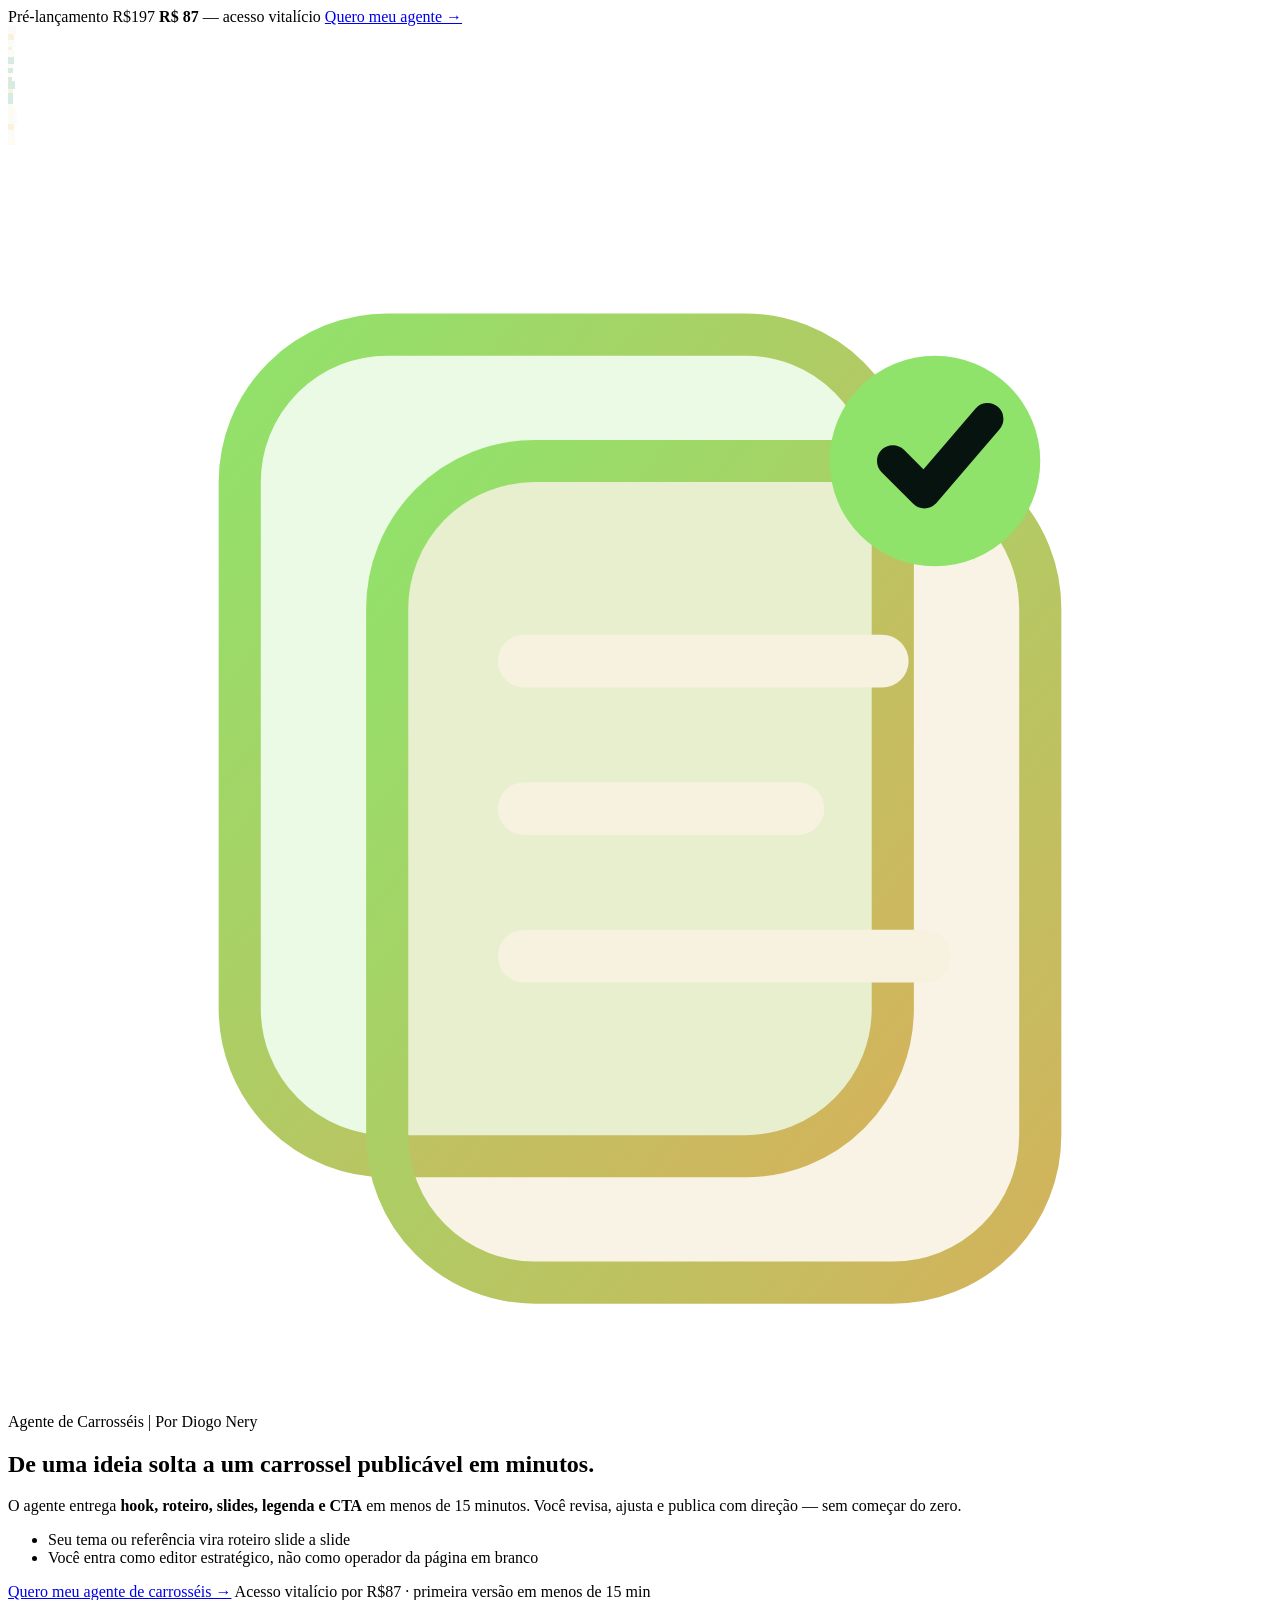
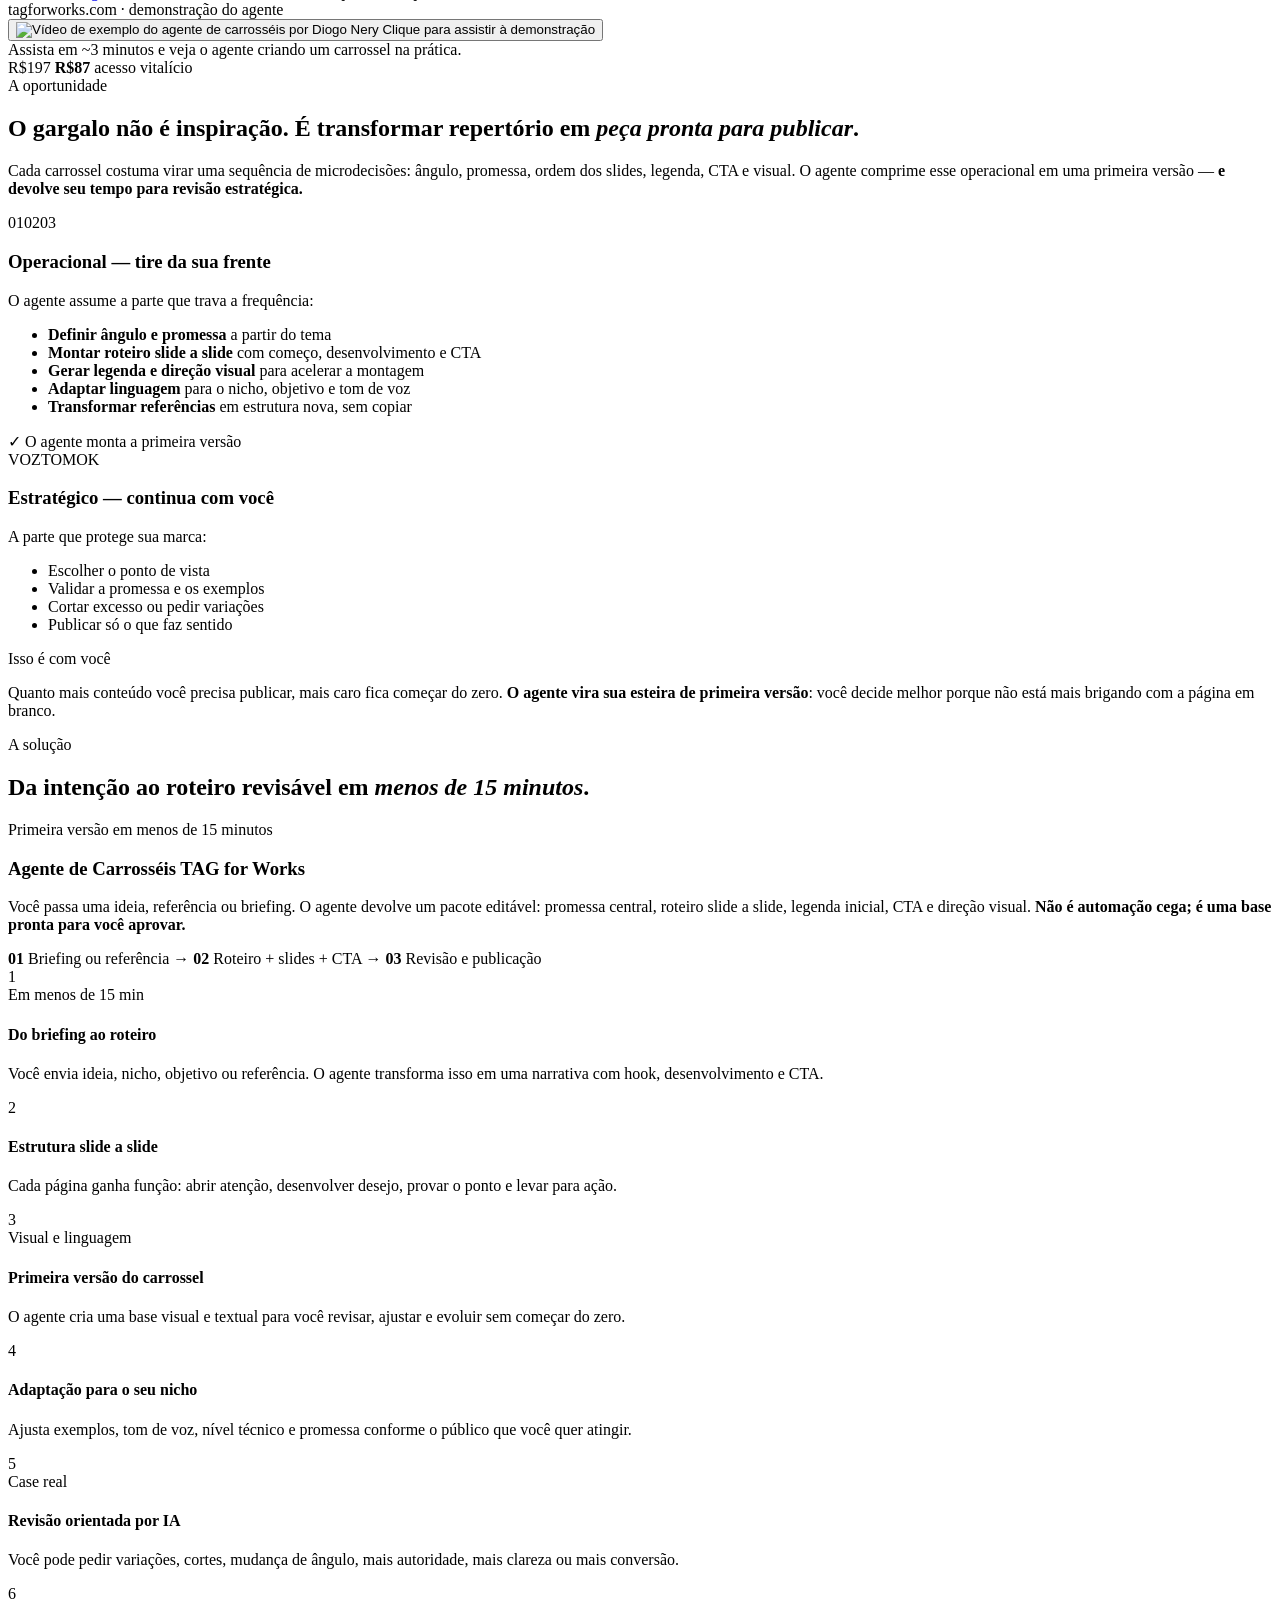
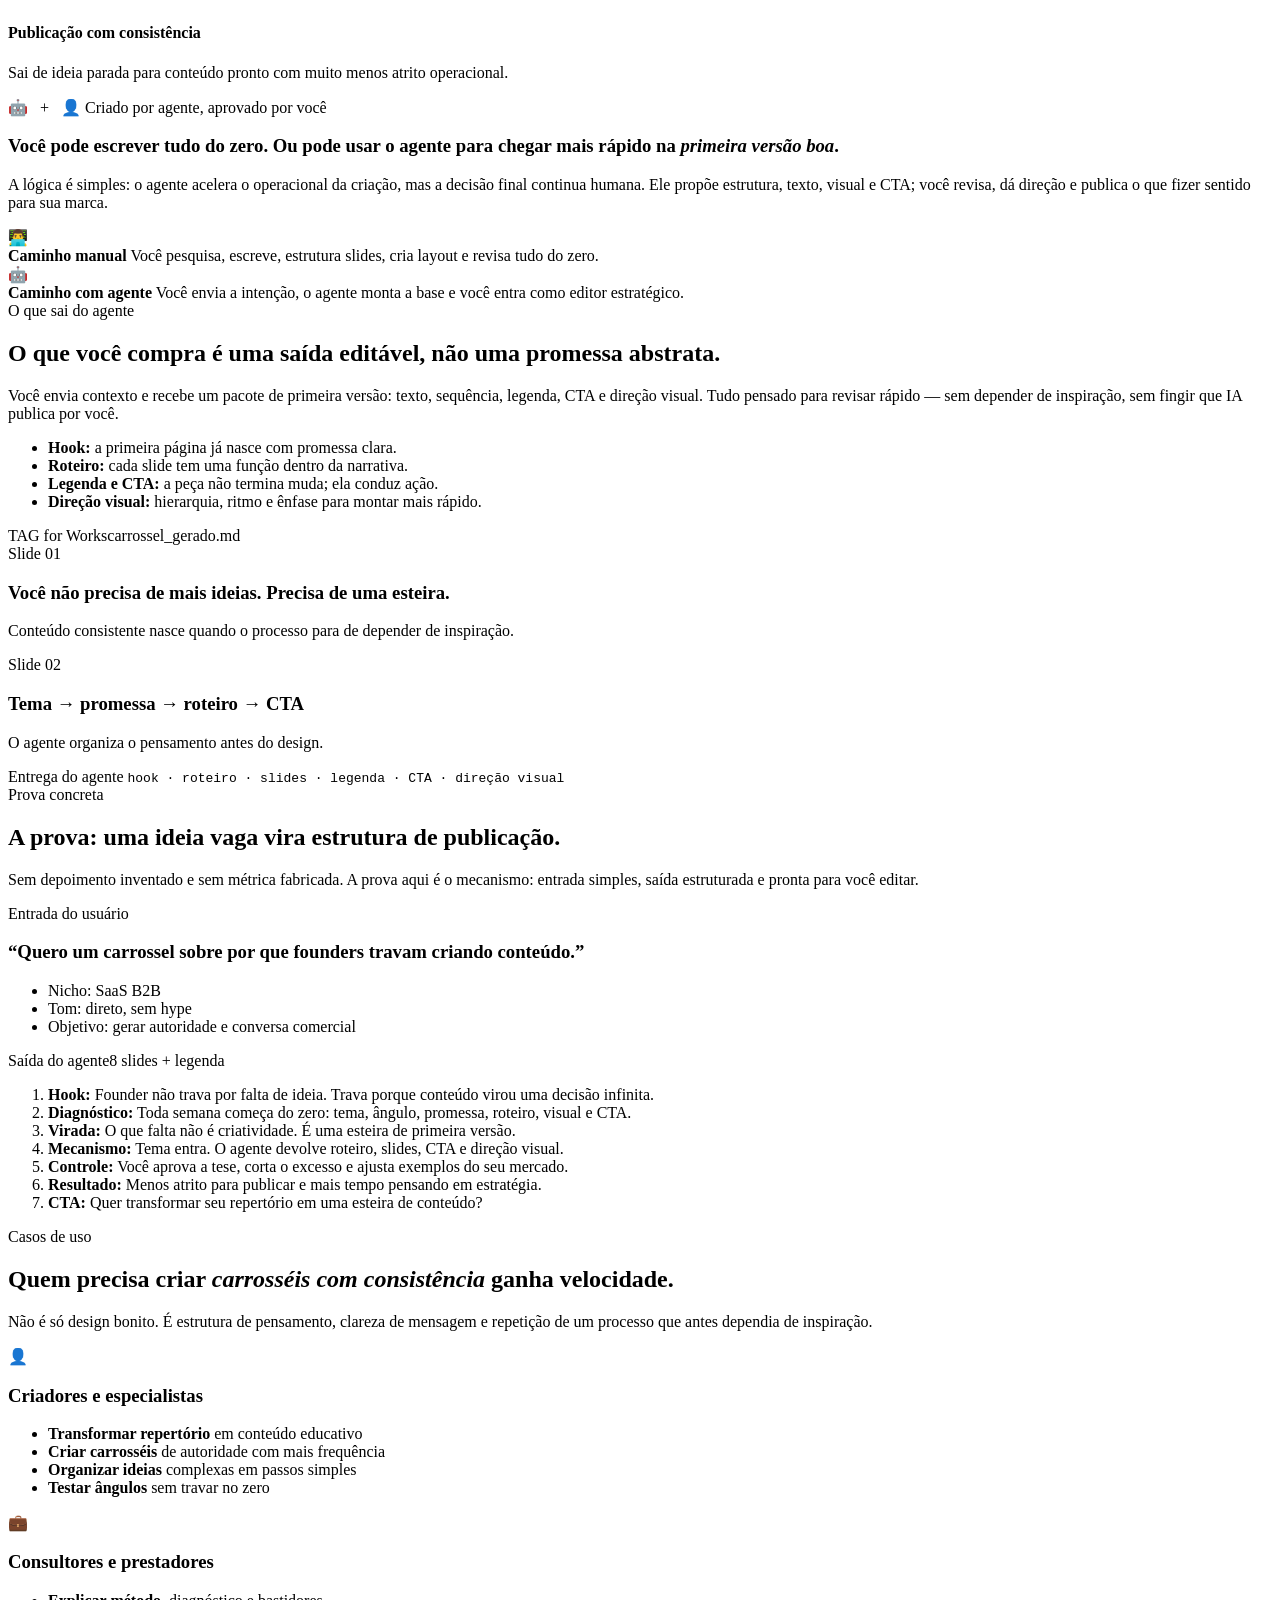
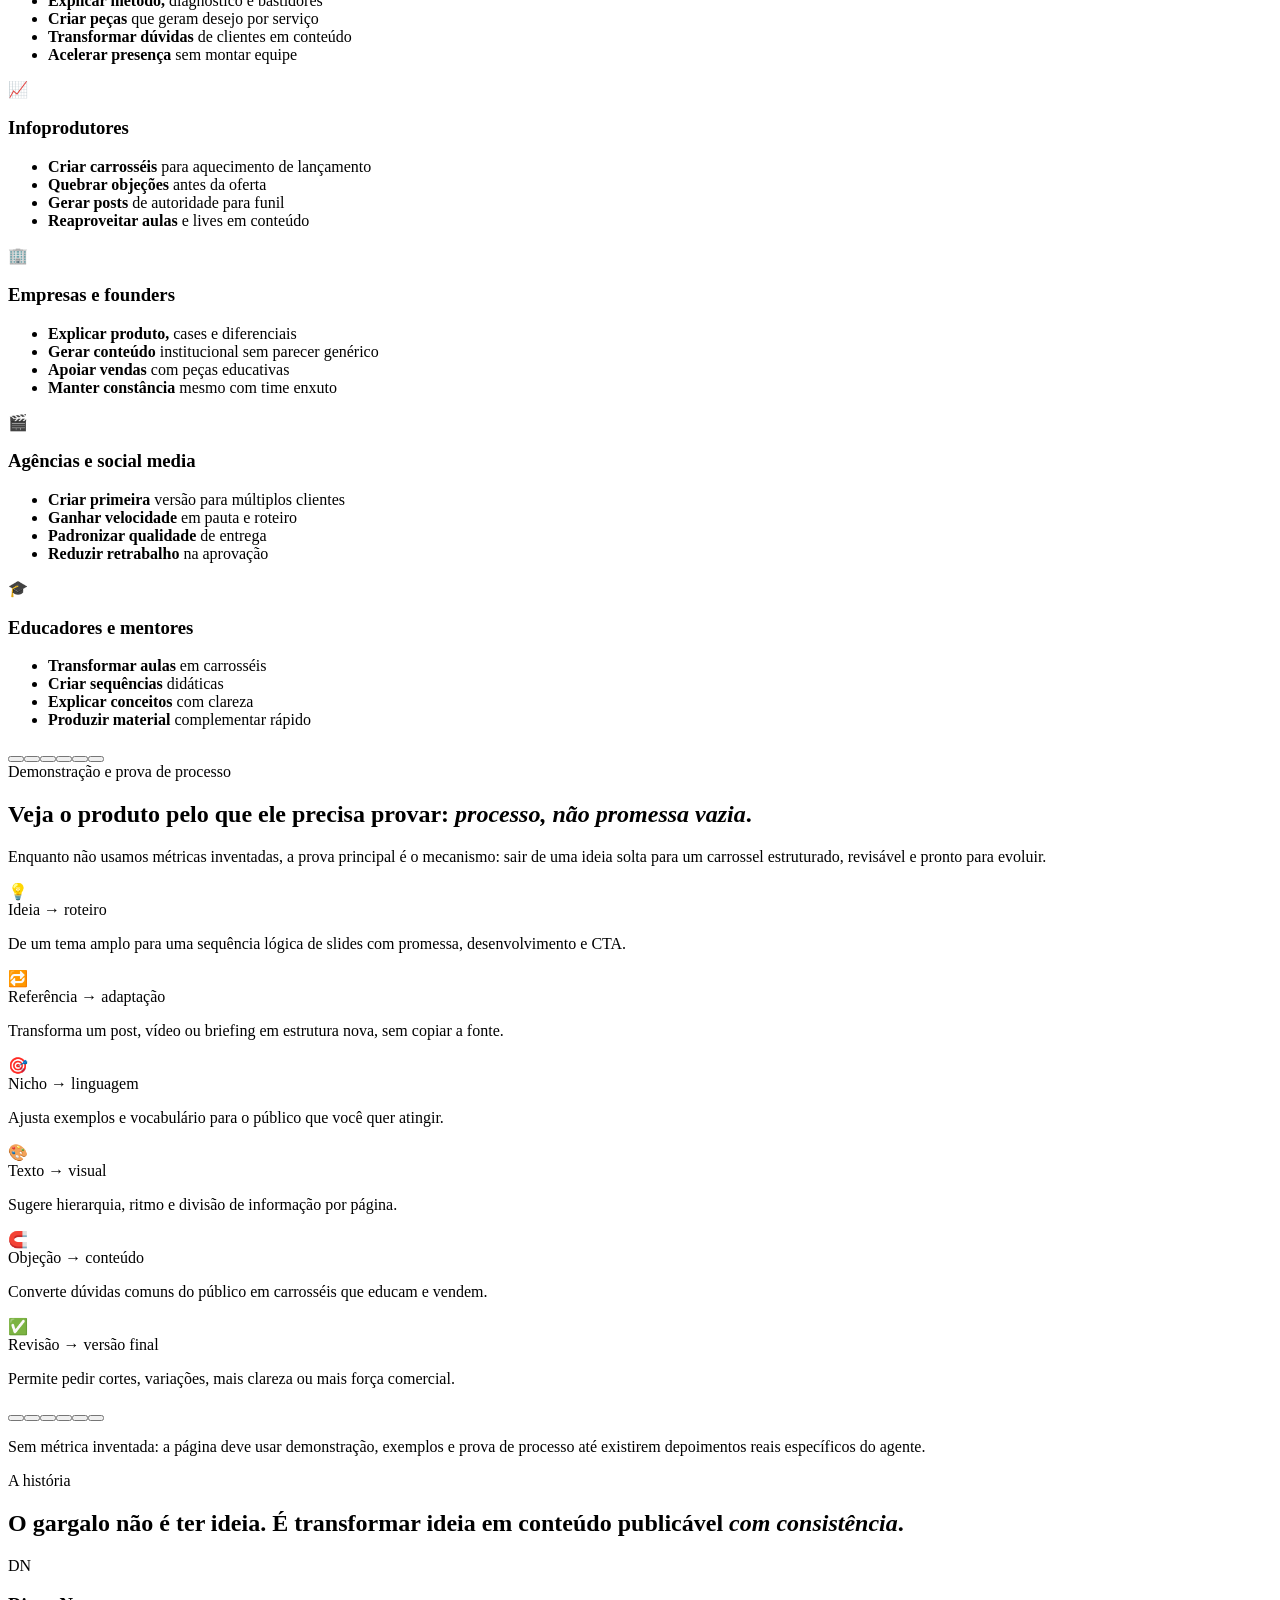
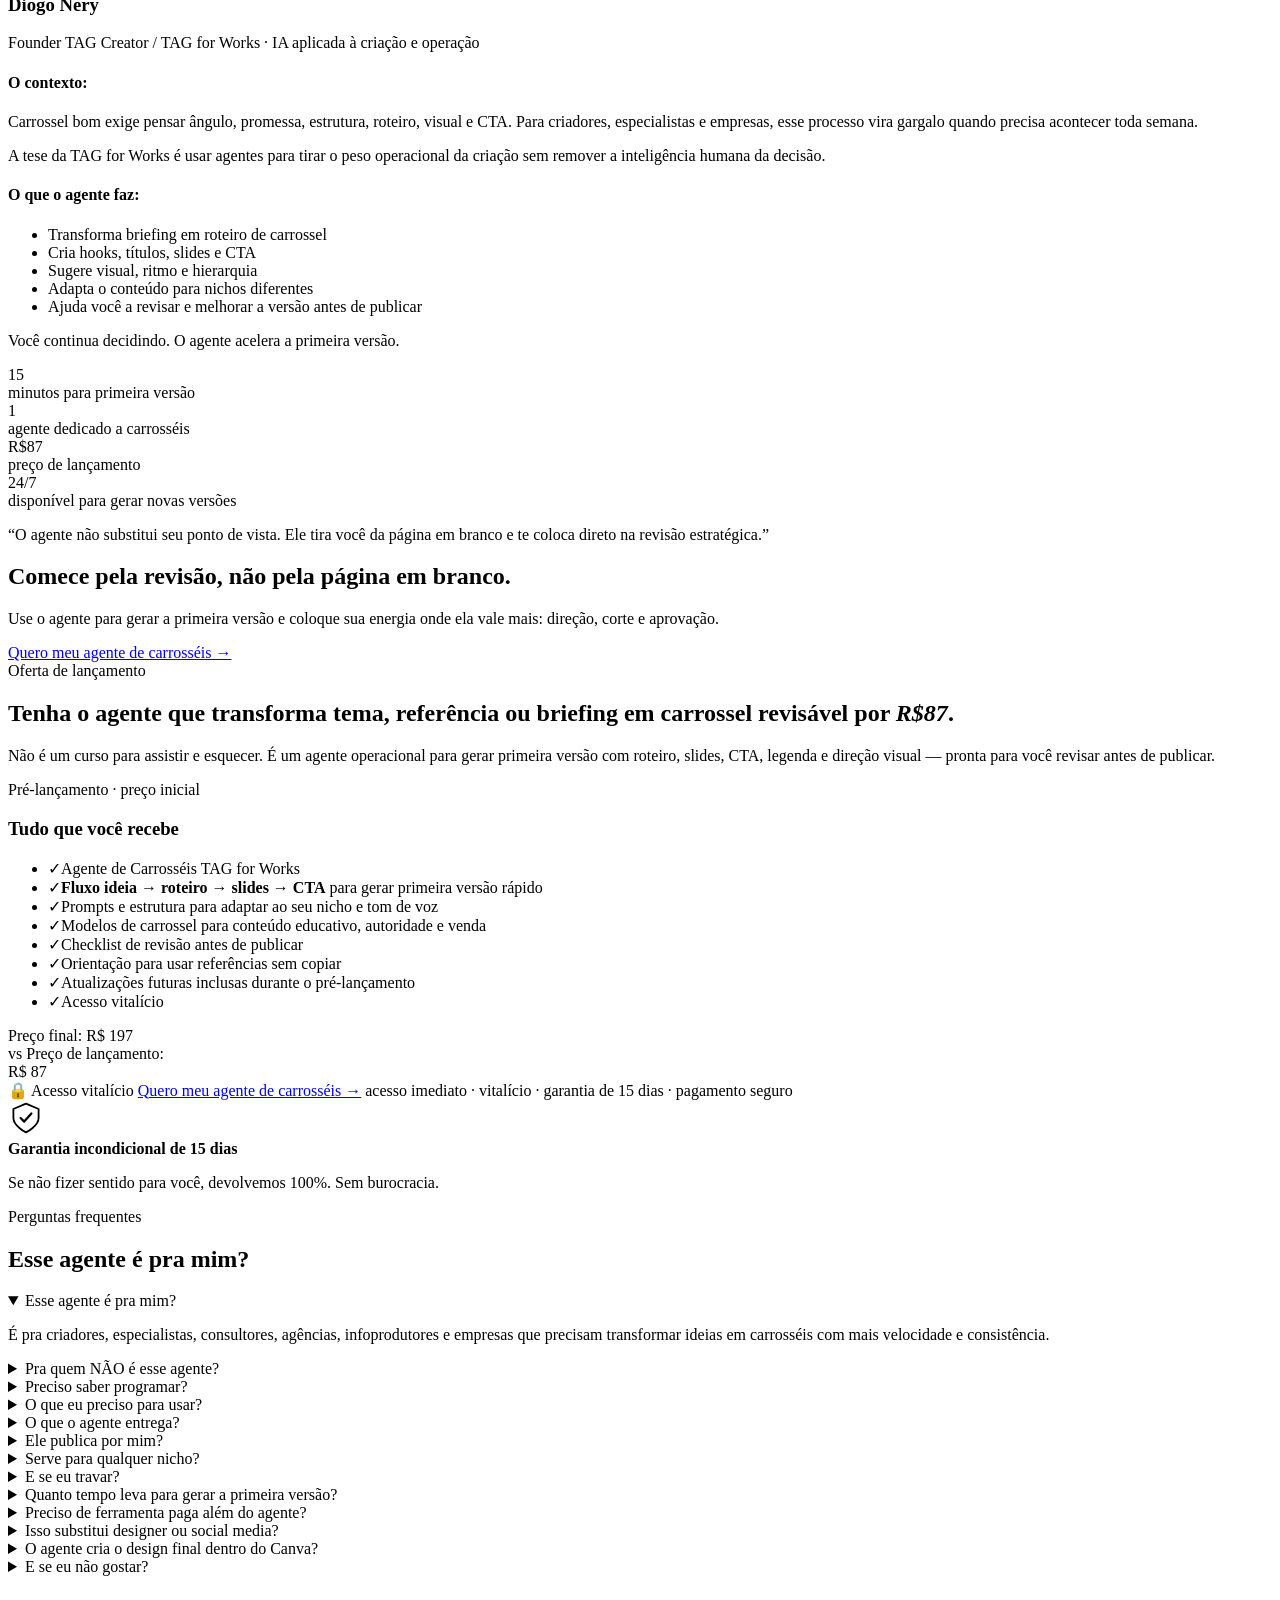
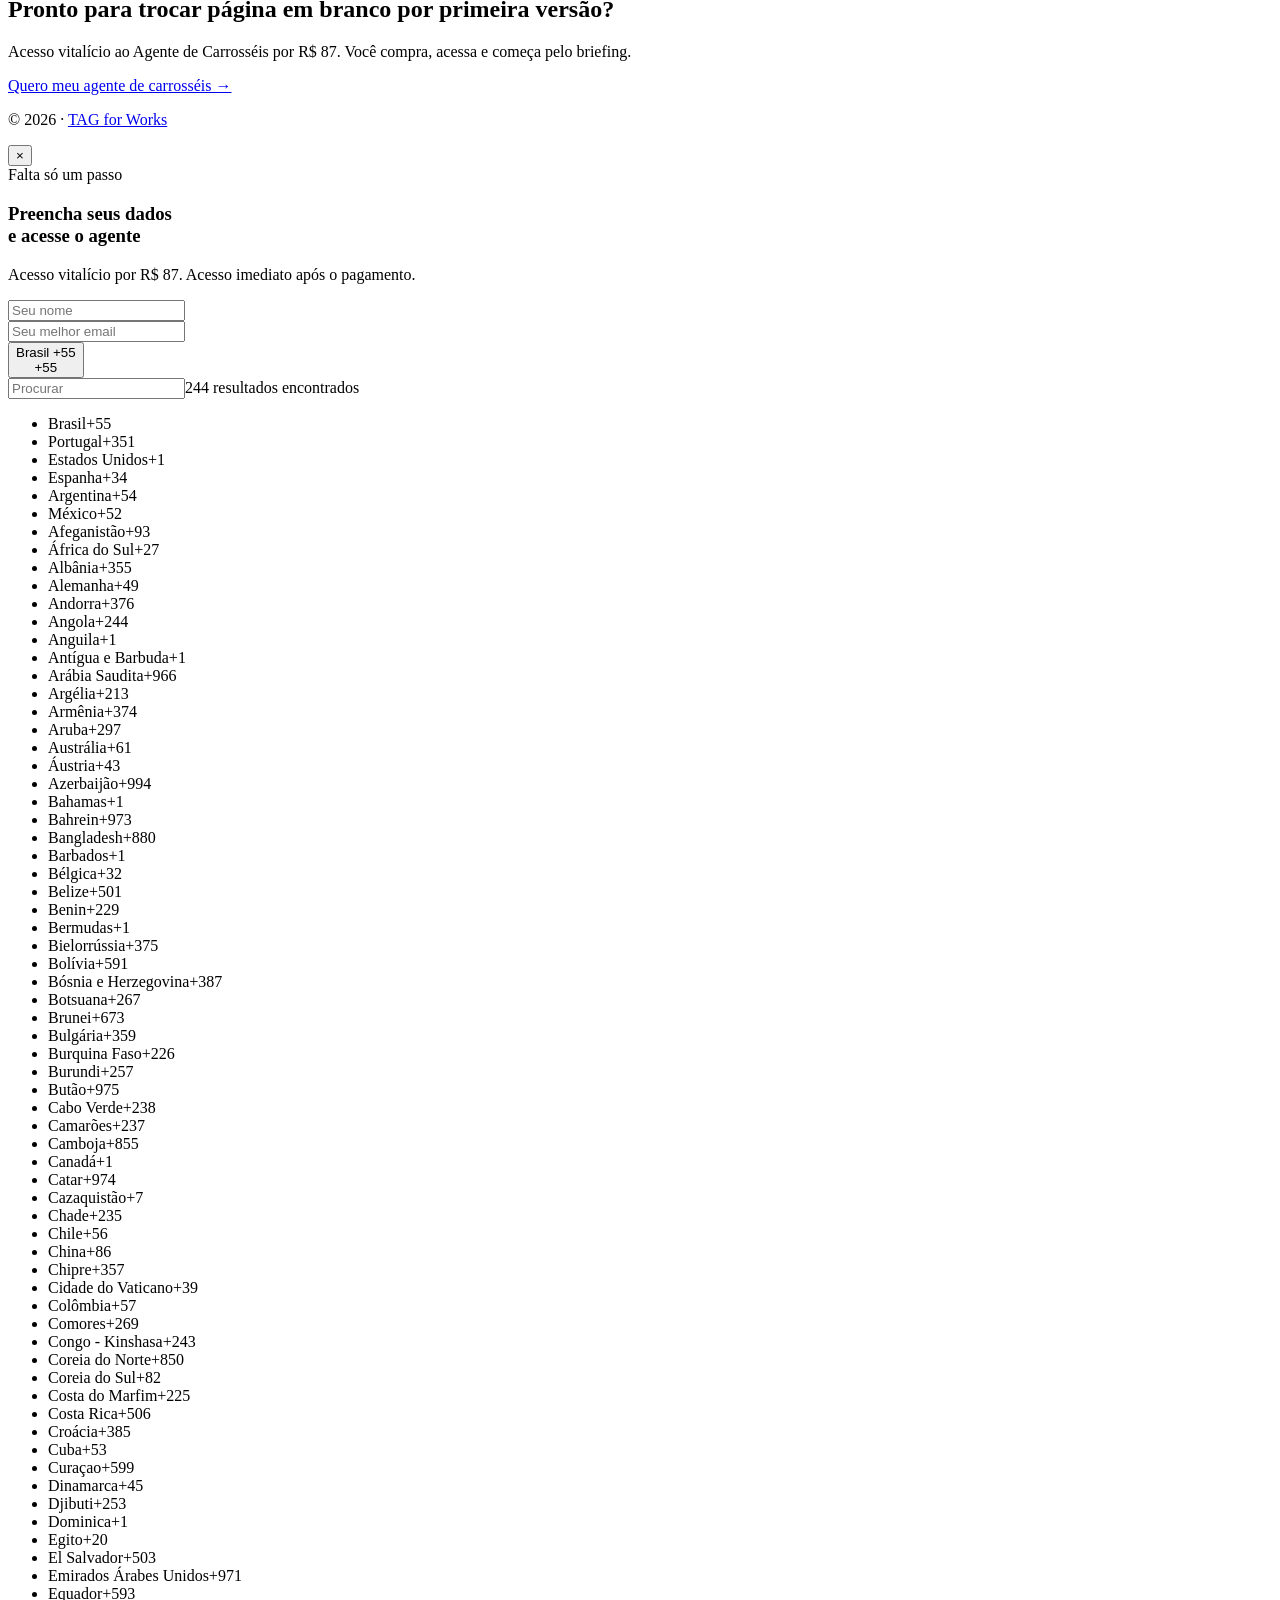
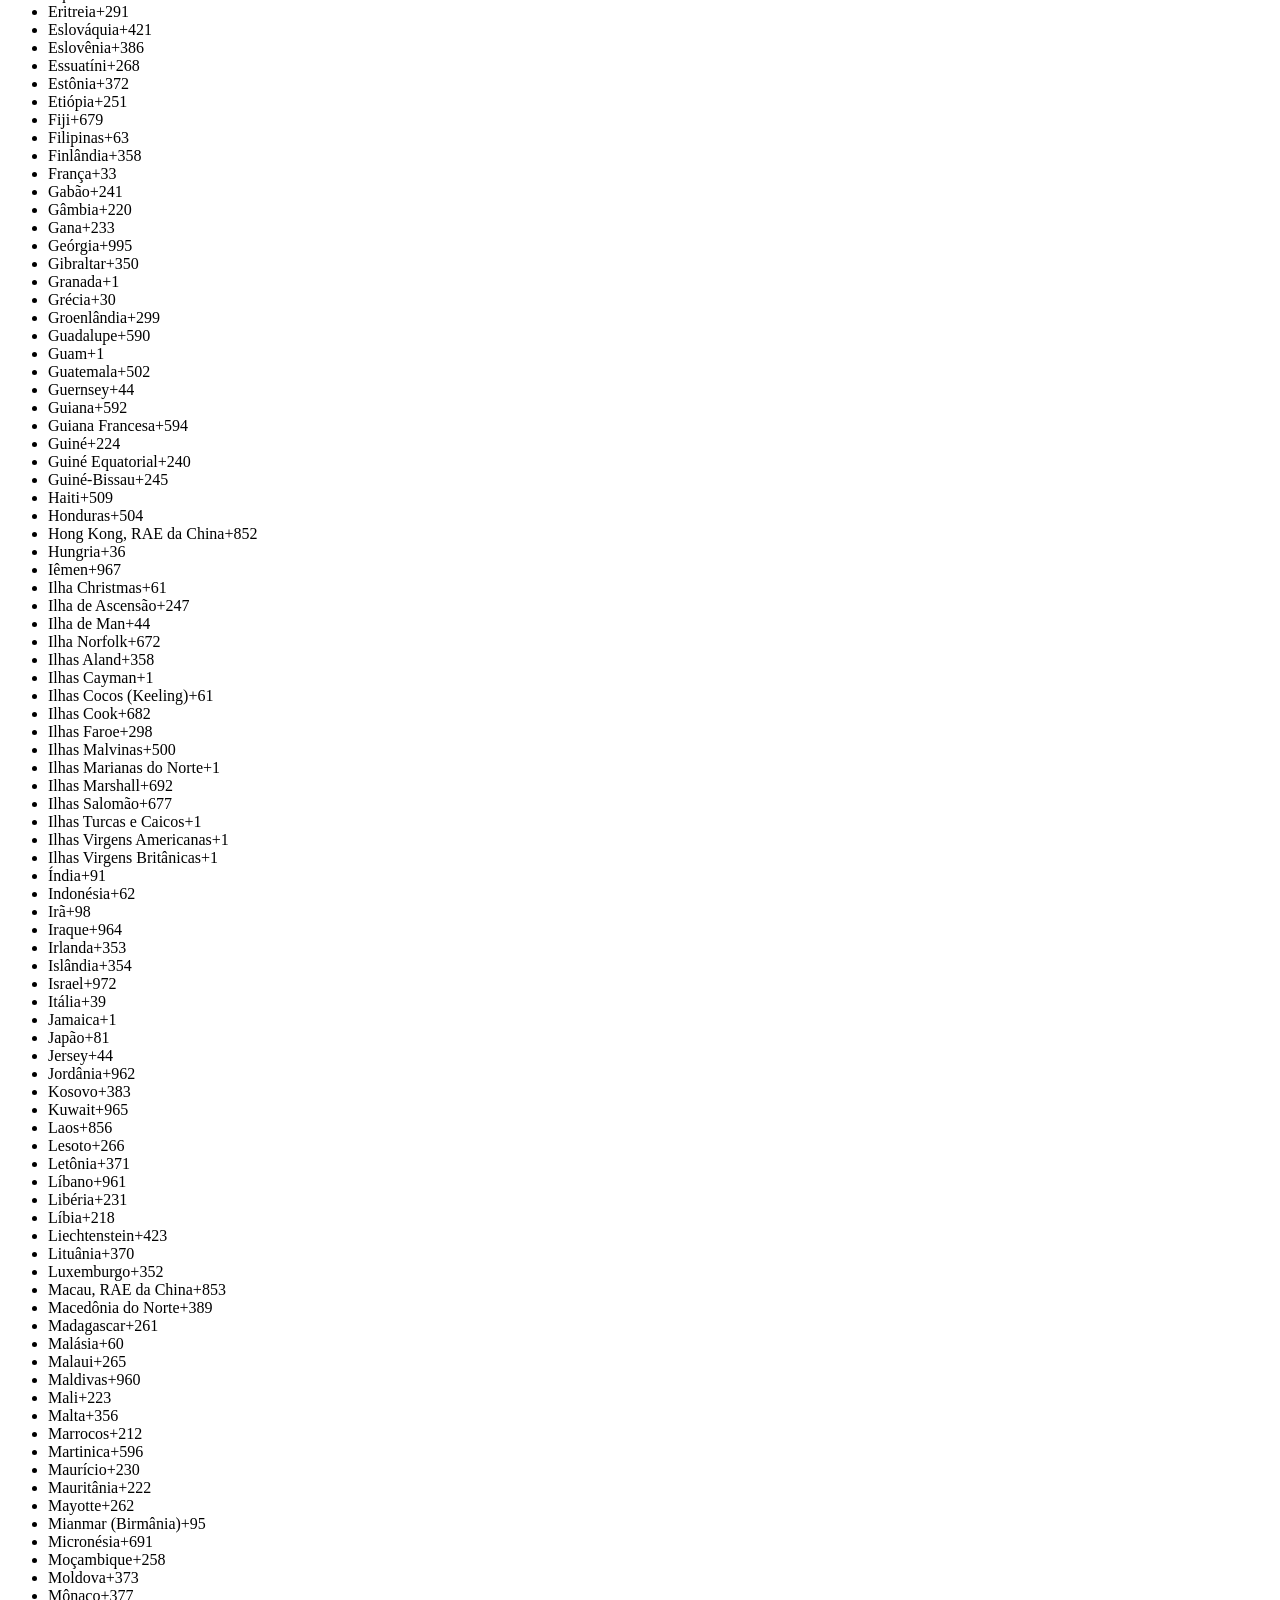
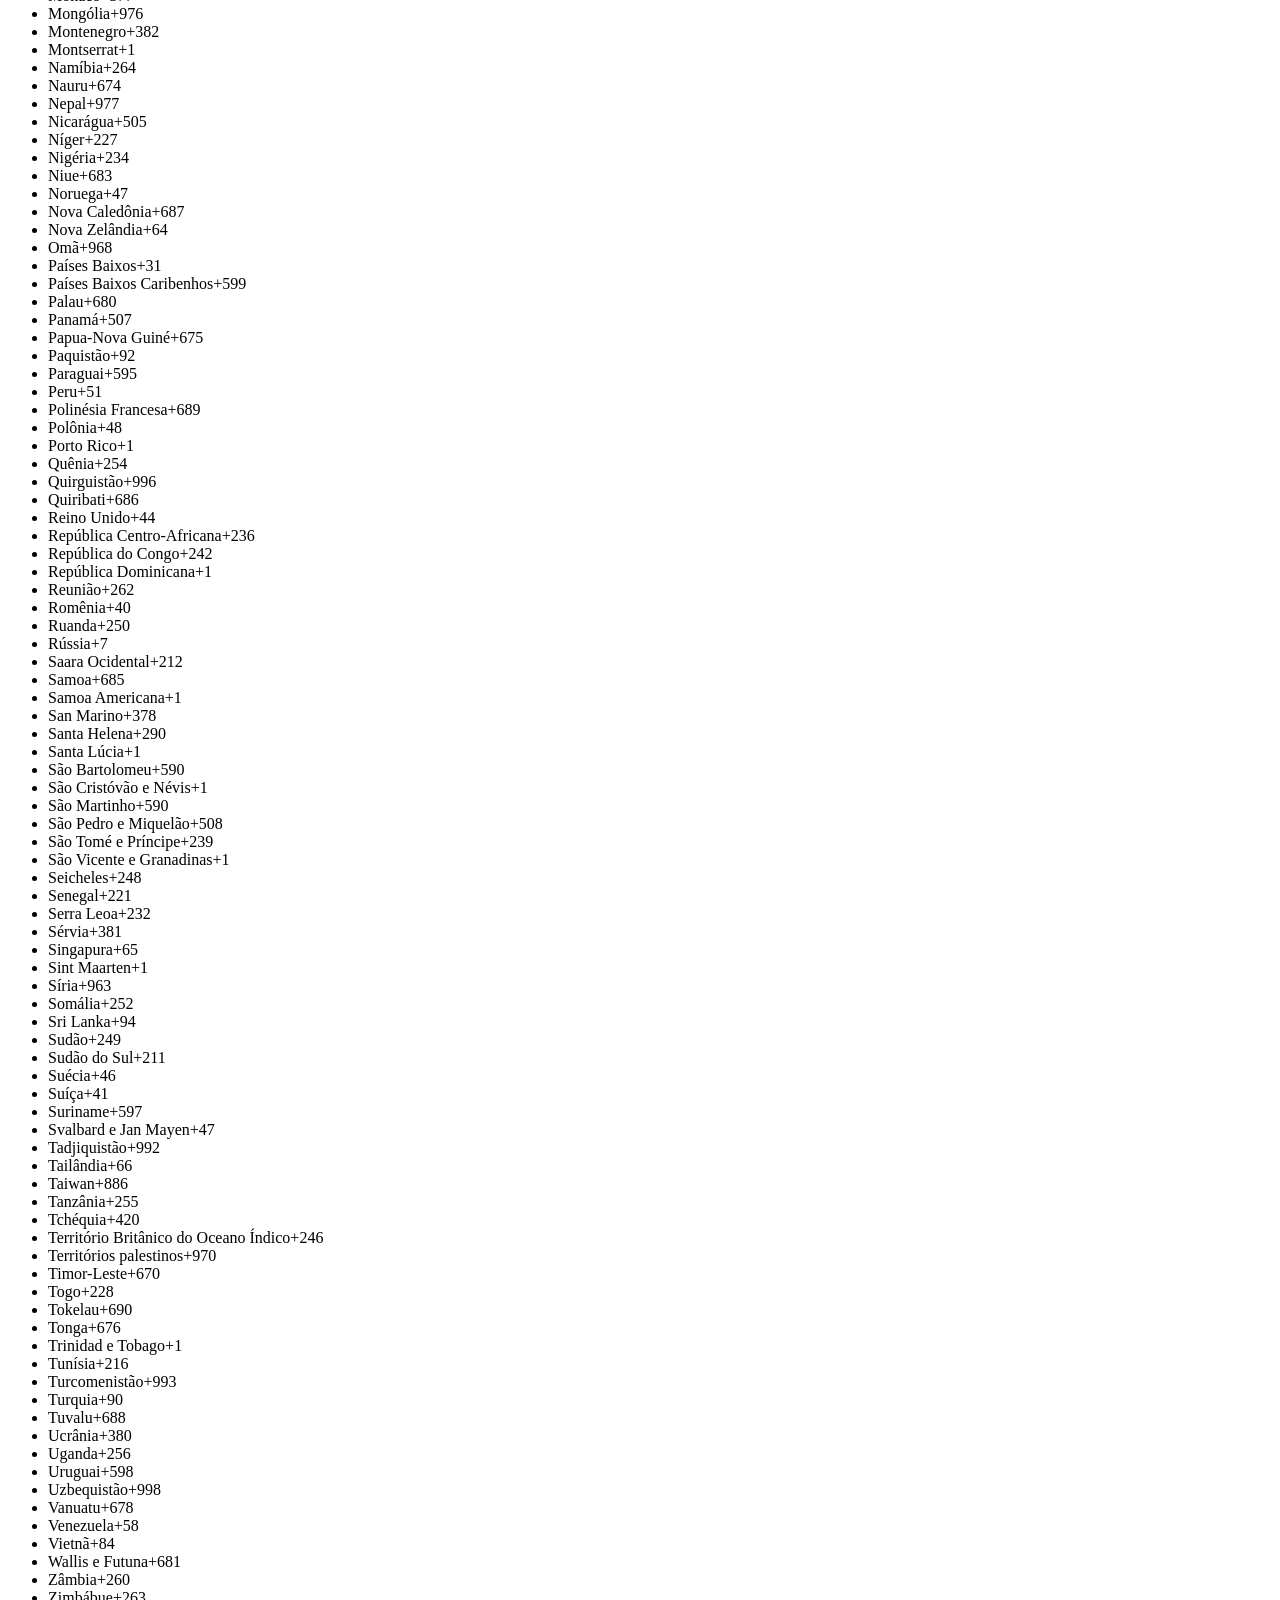
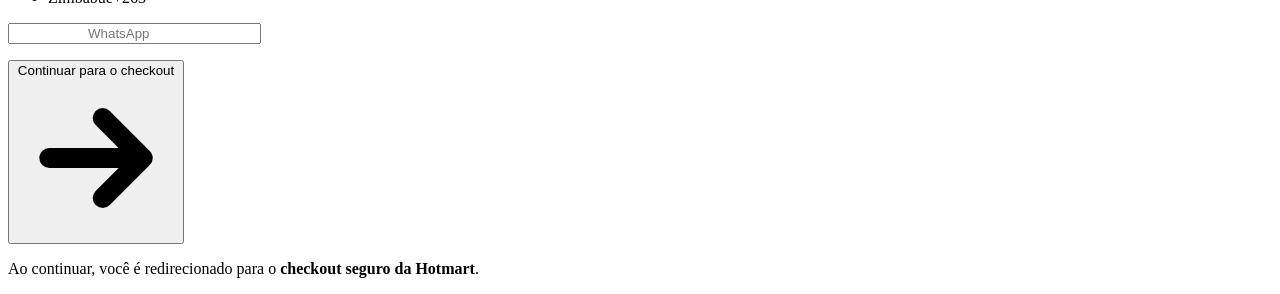
==== index.html @ 3e34b4a1 "Deploy static LP preview with GitHub Pages basePath" ====
<!DOCTYPE html><html lang="pt-BR"><head><meta charSet="utf-8"/><meta name="viewport" content="width=device-width, initial-scale=1"/><link rel="stylesheet" href="/tag-carrossel-lp-preview/_next/static/chunks/16a6qs_i3j41m.css" data-precedence="next"/><link rel="preload" as="script" fetchPriority="low" href="/tag-carrossel-lp-preview/_next/static/chunks/3l04zcqx63h3y.js"/><script src="/tag-carrossel-lp-preview/_next/static/chunks/2tk4an4vgfy25.js" async=""></script><script src="/tag-carrossel-lp-preview/_next/static/chunks/3e4keds9ktjdu.js" async=""></script><script src="/tag-carrossel-lp-preview/_next/static/chunks/turbopack-1-9jh1tufa79w.js" async=""></script><script src="/tag-carrossel-lp-preview/_next/static/chunks/3fntmmi971322.js" async="" crossorigin=""></script><script src="/tag-carrossel-lp-preview/_next/static/chunks/3jshzypjif6dt.js" async="" crossorigin=""></script><title>Agente de Carrosséis — TAG for Works</title><meta name="description" content="Landing page de pré-lançamento do Agente de Carrosséis da TAG for Works."/><link rel="icon" href="/icon.svg"/><script src="/tag-carrossel-lp-preview/_next/static/chunks/0cz1d0mv5g_q7.js" noModule=""></script></head><body><div hidden=""><!--$--><!--/$--></div><main>
<!-- TOP BAR (progress bar + sticky offer bar — ambos fixos no topo, SIBLINGS no DOM) -->
<!-- A barra de progresso fica fora da sticky-bar pra evitar clipping no iOS Safari
     (a sticky-bar usa transform: translateZ(0) que cria GPU layer + containing block). -->
<div class="scroll-progress" id="scrollProgress" style="position:fixed !important; top:0 !important; left:0 !important; z-index:200 !important; height:3px; width:0%; background:linear-gradient(90deg, #123A28, #F0BE4A, #FFE2A0); transition:width 0.1s linear; pointer-events:none; -webkit-transform:translateZ(0); transform:translateZ(0); will-change:transform; -webkit-backface-visibility:hidden; backface-visibility:hidden;"></div>
<div class="sticky-bar" id="stickyBar">
<div class="sticky-bar-inner">
<span class="sticky-pill">Pré-lançamento</span>
<span class="sticky-copy"><span class="sticky-price-old">R$197</span> <strong>R$ 87</strong> — acesso vitalício</span>
<a class="sticky-cta" data-cta="cta-01" href="javascript:void(0)">Quero meu agente →</a>
</div>
</div>
<!-- ========== 1. HERO (split: texto esquerda, VSL direita) ========== -->
<section class="hero" id="hero">
<div class="hero-particles" id="heroParticles"><div class="particle" style="width: 7.923px; height: 7.923px; left: 10.5076%; background: rgba(217, 232, 221, 0.14); animation-duration: 39.5673s; animation-delay: -0.997899s;"></div><div class="particle" style="width: 6.025px; height: 6.025px; left: 22.2344%; background: rgba(240, 190, 74, 0.20); animation-duration: 24.993s; animation-delay: -6.0067s;"></div><div class="particle" style="width: 6.76297px; height: 6.76297px; left: 13.4263%; background: rgba(217, 232, 221, 0.14); animation-duration: 28.0503s; animation-delay: -13.4771s;"></div><div class="particle" style="width: 3.71297px; height: 3.71297px; left: 34.2575%; background: rgba(240, 190, 74, 0.20); animation-duration: 22.7304s; animation-delay: -7.78151s;"></div><div class="particle" style="width: 6.99217px; height: 6.99217px; left: 56.7112%; background: rgba(217, 232, 221, 0.14); animation-duration: 24.324s; animation-delay: -10.1934s;"></div><div class="particle" style="width: 6.48495px; height: 6.48495px; left: 13.5672%; background: rgba(42, 143, 94, 0.18); animation-duration: 27.8655s; animation-delay: -4.00129s;"></div><div class="particle" style="width: 4.61672px; height: 4.61672px; left: 4.08256%; background: rgba(255, 226, 160, 0.16); animation-duration: 27.7329s; animation-delay: -7.31198s;"></div><div class="particle" style="width: 5.03047px; height: 5.03047px; left: 32.3521%; background: rgba(42, 143, 94, 0.18); animation-duration: 23.785s; animation-delay: -13.0596s;"></div><div class="particle" style="width: 3.39539px; height: 3.39539px; left: 96.0007%; background: rgba(255, 226, 160, 0.16); animation-duration: 22.4339s; animation-delay: -13.6285s;"></div><div class="particle" style="width: 4.48667px; height: 4.48667px; left: 76.3472%; background: rgba(42, 143, 94, 0.18); animation-duration: 24.1395s; animation-delay: -6.16468s;"></div><div class="particle" style="width: 7.29567px; height: 7.29567px; left: 0.774719%; background: rgba(42, 143, 94, 0.18); animation-duration: 21.5982s; animation-delay: -15.8423s;"></div><div class="particle" style="width: 4.78671px; height: 4.78671px; left: 5.23306%; background: rgba(240, 190, 74, 0.20); animation-duration: 30.8402s; animation-delay: -7.7464s;"></div><div class="particle" style="width: 5.49589px; height: 5.49589px; left: 16.7071%; background: rgba(42, 143, 94, 0.18); animation-duration: 34.957s; animation-delay: -16.9497s;"></div><div class="particle" style="width: 4.76055px; height: 4.76055px; left: 16.4524%; background: rgba(42, 143, 94, 0.18); animation-duration: 33.9937s; animation-delay: -16.3983s;"></div><div class="particle" style="width: 4.54557px; height: 4.54557px; left: 11.6136%; background: rgba(217, 232, 221, 0.14); animation-duration: 22.3111s; animation-delay: -9.46689s;"></div><div class="particle" style="width: 7.06509px; height: 7.06509px; left: 38.3479%; background: rgba(255, 226, 160, 0.16); animation-duration: 26.2907s; animation-delay: -8.41563s;"></div><div class="particle" style="width: 8.80669px; height: 8.80669px; left: 7.21594%; background: rgba(217, 232, 221, 0.14); animation-duration: 38.3852s; animation-delay: -5.36539s;"></div><div class="particle" style="width: 6.42003px; height: 6.42003px; left: 13.2237%; background: rgba(240, 190, 74, 0.20); animation-duration: 38.9586s; animation-delay: -3.9659s;"></div><div class="particle" style="width: 7.48214px; height: 7.48214px; left: 15.1928%; background: rgba(217, 232, 221, 0.14); animation-duration: 31.9169s; animation-delay: -8.38431s;"></div><div class="particle" style="width: 6.75442px; height: 6.75442px; left: 64.8234%; background: rgba(255, 226, 160, 0.16); animation-duration: 21.1839s; animation-delay: -1.25191s;"></div></div>
<div class="hero-inner hero-inner--split">
<!-- Texto -->
<div class="hero-text">
<div class="hero-mascot-wrap">
<!-- Agente de Carrosséis Mascot -->
<svg aria-hidden="true" aria-label="Ícone TAG de carrosséis gerados por agente" class="hero-mascot" fill="none" viewbox="0 0 120 120" xmlns="http://www.w3.org/2000/svg">
<defs>
<lineargradient id="tag-card-gradient" x1="0%" x2="100%" y1="0%" y2="100%">
<stop offset="0%" stop-color="#8fe36b"></stop>
<stop offset="100%" stop-color="#d4b25c"></stop>
</lineargradient>
</defs>
<rect fill="rgba(143,227,107,0.18)" height="78" rx="14" stroke="url(#tag-card-gradient)" stroke-width="4" width="62" x="22" y="18"></rect>
<rect fill="rgba(212,178,92,0.16)" height="78" rx="14" stroke="url(#tag-card-gradient)" stroke-width="4" width="62" x="36" y="30"></rect>
<path d="M49 49h34M49 63h26M49 77h38" stroke="#f6f2df" stroke-linecap="round" stroke-width="5"></path>
<circle cx="88" cy="30" fill="#8fe36b" r="10"></circle>
<path d="M84 30l3 3 6-7" stroke="#06130f" stroke-linecap="round" stroke-linejoin="round" stroke-width="3"></path>
</svg>
<div class="hero-badge"><span class="dot"></span> Agente de Carrosséis | Por Diogo Nery</div>
</div>
<h1>De uma ideia solta a um carrossel publicável <span class="highlight">em minutos</span>.</h1>
<div class="hero-sub">
<p class="hero-lead">O agente entrega <strong>hook, roteiro, slides, legenda e CTA</strong> em menos de 15 minutos. Você revisa, ajusta e publica com direção — sem começar do zero.</p>
<ul class="hero-checks">
<li>Seu tema ou referência vira roteiro slide a slide</li>
<li>Você entra como editor estratégico, não como operador da página em branco</li>
</ul>
</div>
<div class="hero-cta-group">
<a class="btn-primary" data-cta="cta-02" href="javascript:void(0)">Quero meu agente de carrosséis →</a>
<span class="btn-sub">Acesso vitalício por R$87 · primeira versão em menos de 15 min</span>
</div>
</div>
<!-- VSL (Mac-window frame) -->
<div class="hero-vsl">
<div class="vsl-frame">
<div aria-hidden="true" class="vsl-frame-chrome">
<span class="vsl-dot vsl-dot--r"></span>
<span class="vsl-dot vsl-dot--y"></span>
<span class="vsl-dot vsl-dot--g"></span>
<span class="vsl-chrome-label">tagforworks.com · demonstração do agente</span>
</div>
<div class="vsl-video tag-youtube-vsl" data-youtube-video="Q257QUKr8H4">
<div aria-label="Vídeo de demonstração do agente de carrosséis" class="tag-youtube-shell">
<button aria-label="Reproduzir vídeo de exemplo do agente" class="tag-youtube-play" data-youtube-play="Q257QUKr8H4" type="button">
<img alt="Vídeo de exemplo do agente de carrosséis por Diogo Nery" class="tag-youtube-thumb" loading="eager" src="https://i.ytimg.com/vi/Q257QUKr8H4/maxresdefault.jpg"/>
<span aria-hidden="true" class="tag-youtube-scrim"></span>
<span aria-hidden="true" class="tag-youtube-button">
<span class="tag-youtube-triangle"></span>
</span>
<span class="tag-youtube-caption">Clique para assistir à demonstração</span>
</button>
</div>
</div>
<div class="hero-vsl-note">Assista em ~3 minutos e veja o agente criando um carrossel na prática.</div>
<!-- Preço e CTA pós-VSL — um único link direto, sem botão primário extra -->
<div class="hero-vsl-price">
<span class="vsl-price-old">R$197</span>
<strong class="vsl-price-current">R$87</strong>
<span class="vsl-price-label">acesso vitalício</span>
</div>
</div>
</div>
</div></section>
<!-- ========== 2. OPORTUNIDADE ========== -->
<section style="background:var(--bg-base);">
<div class="section-inner">
<span class="section-tag reveal">A oportunidade</span>
<h2 class="section-title reveal reveal-delay-1">O gargalo não é inspiração. É transformar repertório em <em class="num-mark">peça pronta para publicar</em>.</h2>
<p class="section-subtitle reveal reveal-delay-2">Cada carrossel costuma virar uma sequência de microdecisões: ângulo, promessa, ordem dos slides, legenda, CTA e visual. O agente comprime esse operacional em uma primeira versão — <strong>e devolve seu tempo para revisão estratégica.</strong></p>
<div class="solution-grid" style="grid-template-columns:repeat(2, minmax(0, 1fr));">
<div class="solution-card reveal reveal-delay-1">
<div class="solution-emojis"><span>01</span><span>02</span><span>03</span></div>
<h3>Operacional — tire da sua frente</h3>
<p>O agente assume a parte que trava a frequência:</p>
<ul class="solution-list">
<li><strong>Definir ângulo e promessa</strong> a partir do tema</li>
<li><strong>Montar roteiro slide a slide</strong> com começo, desenvolvimento e CTA</li>
<li><strong>Gerar legenda e direção visual</strong> para acelerar a montagem</li>
<li><strong>Adaptar linguagem</strong> para o nicho, objetivo e tom de voz</li>
<li><strong>Transformar referências</strong> em estrutura nova, sem copiar</li>
</ul>
<span class="solution-pill solution-pill--ai">✓ O agente monta a primeira versão</span>
</div>
<div class="solution-card reveal reveal-delay-2">
<div class="solution-emojis"><span>VOZ</span><span>TOM</span><span>OK</span></div>
<h3>Estratégico — continua com você</h3>
<p>A parte que protege sua marca:</p>
<ul class="solution-list">
<li>Escolher o ponto de vista</li>
<li>Validar a promessa e os exemplos</li>
<li>Cortar excesso ou pedir variações</li>
<li>Publicar só o que faz sentido</li>
</ul>
<span class="solution-pill solution-pill--you">Isso é com você</span>
</div>
</div>
<p class="opportunity-closing reveal reveal-delay-5">Quanto mais conteúdo você precisa publicar, mais caro fica começar do zero. <strong>O agente vira sua esteira de primeira versão</strong>: você decide melhor porque não está mais brigando com a página em branco.</p>
</div>
</section>
<!-- ========== 4. A SOLUCAO — Agente de Carrosséis ========== -->
<section style="background:var(--paper);">
<div class="section-inner">
<span class="section-tag reveal">A solução</span>
<h2 class="section-title reveal reveal-delay-1">Da intenção ao roteiro revisável em <em class="num-mark">menos de 15 minutos</em>.</h2>
<!-- Starter Kit highlight -->
<div class="starter-kit-card reveal reveal-delay-2">
<div class="starter-kit-pill">Primeira versão em menos de 15 minutos</div>
<h3>Agente de Carrosséis TAG for Works</h3>
<p>Você passa uma ideia, referência ou briefing. O agente devolve um pacote editável: promessa central, roteiro slide a slide, legenda inicial, CTA e direção visual. <strong>Não é automação cega; é uma base pronta para você aprovar.</strong></p>
<div class="starter-kit-row workflow-belt">
<span class="starter-kit-step"><b>01</b> Briefing ou referência</span>
<span class="starter-kit-arrow">→</span>
<span class="starter-kit-step"><b>02</b> Roteiro + slides + CTA</span>
<span class="starter-kit-arrow">→</span>
<span class="starter-kit-step"><b>03</b> Revisão e publicação</span>
</div>
</div>
<div class="timeline" id="curriculum-timeline">
<div class="timeline-item">
<div class="timeline-dot">1</div>
<div class="timeline-content">
<span class="module-badge">Em menos de 15 min</span>
<h4>Do briefing ao roteiro</h4>
<p>Você envia ideia, nicho, objetivo ou referência. O agente transforma isso em uma narrativa com hook, desenvolvimento e CTA.</p>
</div>
</div>
<div class="timeline-item">
<div class="timeline-dot">2</div>
<div class="timeline-content">
<h4>Estrutura slide a slide</h4>
<p>Cada página ganha função: abrir atenção, desenvolver desejo, provar o ponto e levar para ação.</p>
</div>
</div>
<div class="timeline-item">
<div class="timeline-dot">3</div>
<div class="timeline-content">
<span class="module-badge">Visual e linguagem</span>
<h4>Primeira versão do carrossel</h4>
<p>O agente cria uma base visual e textual para você revisar, ajustar e evoluir sem começar do zero.</p>
</div>
</div>
<div class="timeline-item">
<div class="timeline-dot">4</div>
<div class="timeline-content">
<h4>Adaptação para o seu nicho</h4>
<p>Ajusta exemplos, tom de voz, nível técnico e promessa conforme o público que você quer atingir.</p>
</div>
</div>
<div class="timeline-item">
<div class="timeline-dot">5</div>
<div class="timeline-content">
<span class="module-badge">Case real</span>
<h4>Revisão orientada por IA</h4>
<p>Você pode pedir variações, cortes, mudança de ângulo, mais autoridade, mais clareza ou mais conversão.</p>
</div>
</div>
<div class="timeline-item">
<div class="timeline-dot">6</div>
<div class="timeline-content">
<h4>Publicação com consistência</h4>
<p>Sai de ideia parada para conteúdo pronto com muito menos atrito operacional.</p>
</div>
</div>
</div>
<!-- Curso pra humanos E agentes (destaque final da seção) -->
<aside class="dual-consumption-card reveal">
<div class="dual-consumption-pill">🤖⠀+⠀👤 Criado por agente, aprovado por você</div>
<h3>Você pode escrever tudo do zero. Ou pode usar o agente para chegar mais rápido na <em>primeira versão boa</em>.</h3>
<p>A lógica é simples: o agente acelera o operacional da criação, mas a decisão final continua humana. Ele propõe estrutura, texto, visual e CTA; você revisa, dá direção e publica o que fizer sentido para sua marca.</p>
<div class="dual-consumption-row">
<div class="dual-consumption-path">
<div class="dual-consumption-icon">👨‍💻</div>
<div>
<strong>Caminho manual</strong>
<span>Você pesquisa, escreve, estrutura slides, cria layout e revisa tudo do zero.</span>
</div>
</div>
<div class="dual-consumption-path dual-consumption-path--featured">
<div class="dual-consumption-icon">🤖</div>
<div>
<strong>Caminho com agente</strong>
<span>Você envia a intenção, o agente monta a base e você entra como editor estratégico.</span>
</div>
</div>
</div>
</aside>
</div>
</section>
<!-- ========== 4B. ARTEFATO DO PRODUTO ========== -->
<section class="artifact-section" style="background:var(--paper);">
<div class="section-inner artifact-inner">
<div class="artifact-copy">
<span class="section-tag reveal">O que sai do agente</span>
<h2 class="section-title reveal reveal-delay-1">O que você compra é uma saída editável, não uma promessa abstrata.</h2>
<p class="section-subtitle reveal reveal-delay-2">Você envia contexto e recebe um pacote de primeira versão: texto, sequência, legenda, CTA e direção visual. Tudo pensado para revisar rápido — sem depender de inspiração, sem fingir que IA publica por você.</p>
<ul class="artifact-list reveal reveal-delay-3">
<li><strong>Hook:</strong> a primeira página já nasce com promessa clara.</li>
<li><strong>Roteiro:</strong> cada slide tem uma função dentro da narrativa.</li>
<li><strong>Legenda e CTA:</strong> a peça não termina muda; ela conduz ação.</li>
<li><strong>Direção visual:</strong> hierarquia, ritmo e ênfase para montar mais rápido.</li>
</ul>
</div>
<div class="artifact-preview reveal reveal-delay-2" aria-label="Exemplo visual de saída do agente de carrosséis">
<div class="artifact-preview-top"><span>TAG for Works</span><span>carrossel_gerado.md</span></div>
<div class="artifact-card-stack">
<article class="artifact-slide artifact-slide--front">
<span class="artifact-slide-kicker">Slide 01</span>
<h3>Você não precisa de mais ideias. Precisa de uma esteira.</h3>
<p>Conteúdo consistente nasce quando o processo para de depender de inspiração.</p>
</article>
<article class="artifact-slide artifact-slide--back">
<span class="artifact-slide-kicker">Slide 02</span>
<h3>Tema → promessa → roteiro → CTA</h3>
<p>O agente organiza o pensamento antes do design.</p>
</article>
</div>
<div class="artifact-output">
<span>Entrega do agente</span>
<code>hook · roteiro · slides · legenda · CTA · direção visual</code>
</div>
</div>
</div>
</section>
<!-- ========== 4C. ANTES E DEPOIS REALISTA ========== -->
<section class="before-after-section" style="background:var(--bg-base);">
<div class="section-inner">
<span class="section-tag reveal">Prova concreta</span>
<h2 class="section-title reveal reveal-delay-1">A prova: uma ideia vaga vira estrutura de publicação.</h2>
<p class="section-subtitle reveal reveal-delay-2">Sem depoimento inventado e sem métrica fabricada. A prova aqui é o mecanismo: entrada simples, saída estruturada e pronta para você editar.</p>
<div class="before-after-grid reveal reveal-delay-3">
<div class="brief-card">
<span class="brief-label">Entrada do usuário</span>
<h3>“Quero um carrossel sobre por que founders travam criando conteúdo.”</h3>
<ul>
<li>Nicho: SaaS B2B</li>
<li>Tom: direto, sem hype</li>
<li>Objetivo: gerar autoridade e conversa comercial</li>
</ul>
</div>
<div class="generated-card">
<div class="generated-top"><span>Saída do agente</span><span>8 slides + legenda</span></div>
<ol class="generated-slides">
<li><strong>Hook:</strong> Founder não trava por falta de ideia. Trava porque conteúdo virou uma decisão infinita.</li>
<li><strong>Diagnóstico:</strong> Toda semana começa do zero: tema, ângulo, promessa, roteiro, visual e CTA.</li>
<li><strong>Virada:</strong> O que falta não é criatividade. É uma esteira de primeira versão.</li>
<li><strong>Mecanismo:</strong> Tema entra. O agente devolve roteiro, slides, CTA e direção visual.</li>
<li><strong>Controle:</strong> Você aprova a tese, corta o excesso e ajusta exemplos do seu mercado.</li>
<li><strong>Resultado:</strong> Menos atrito para publicar e mais tempo pensando em estratégia.</li>
<li><strong>CTA:</strong> Quer transformar seu repertório em uma esteira de conteúdo?</li>
</ol>
</div>
</div>
</div>
</section>
<!-- ========== 5. USE CASES ========== -->
<section style="background:var(--bg-base);">
<div class="section-inner">
<span class="section-tag reveal">Casos de uso</span>
<h2 class="section-title reveal reveal-delay-1">Quem precisa criar <em class="num-mark">carrosséis com consistência</em> ganha velocidade.</h2>
<p class="section-subtitle reveal reveal-delay-2">Não é só design bonito. É estrutura de pensamento, clareza de mensagem e repetição de um processo que antes dependia de inspiração.</p>
<div class="material-grid" id="materialGrid">
<div class="material-card reveal reveal-delay-1" data-idx="0">
<div class="material-emoji">👤</div>
<h3>Criadores e especialistas</h3>
<ul class="usecase-list">
<li><strong>Transformar repertório</strong> em conteúdo educativo</li>
<li><strong>Criar carrosséis</strong> de autoridade com mais frequência</li>
<li><strong>Organizar ideias</strong> complexas em passos simples</li>
<li><strong>Testar ângulos</strong> sem travar no zero</li>
</ul>
</div>
<div class="material-card reveal reveal-delay-2" data-idx="1">
<div class="material-emoji">💼</div>
<h3>Consultores e prestadores</h3>
<ul class="usecase-list">
<li><strong>Explicar método,</strong> diagnóstico e bastidores</li>
<li><strong>Criar peças</strong> que geram desejo por serviço</li>
<li><strong>Transformar dúvidas</strong> de clientes em conteúdo</li>
<li><strong>Acelerar presença</strong> sem montar equipe</li>
</ul>
</div>
<div class="material-card reveal reveal-delay-3" data-idx="2">
<div class="material-emoji">📈</div>
<h3>Infoprodutores</h3>
<ul class="usecase-list">
<li><strong>Criar carrosséis</strong> para aquecimento de lançamento</li>
<li><strong>Quebrar objeções</strong> antes da oferta</li>
<li><strong>Gerar posts</strong> de autoridade para funil</li>
<li><strong>Reaproveitar aulas</strong> e lives em conteúdo</li>
</ul>
</div>
<div class="material-card reveal reveal-delay-4" data-idx="3">
<div class="material-emoji">🏢</div>
<h3>Empresas e founders</h3>
<ul class="usecase-list">
<li><strong>Explicar produto,</strong> cases e diferenciais</li>
<li><strong>Gerar conteúdo</strong> institucional sem parecer genérico</li>
<li><strong>Apoiar vendas</strong> com peças educativas</li>
<li><strong>Manter constância</strong> mesmo com time enxuto</li>
</ul>
</div>
<div class="material-card reveal reveal-delay-5" data-idx="4">
<div class="material-emoji">🎬</div>
<h3>Agências e social media</h3>
<ul class="usecase-list">
<li><strong>Criar primeira</strong> versão para múltiplos clientes</li>
<li><strong>Ganhar velocidade</strong> em pauta e roteiro</li>
<li><strong>Padronizar qualidade</strong> de entrega</li>
<li><strong>Reduzir retrabalho</strong> na aprovação</li>
</ul>
</div>
<div class="material-card reveal reveal-delay-6" data-idx="5">
<div class="material-emoji">🎓</div>
<h3>Educadores e mentores</h3>
<ul class="usecase-list">
<li><strong>Transformar aulas</strong> em carrosséis</li>
<li><strong>Criar sequências</strong> didáticas</li>
<li><strong>Explicar conceitos</strong> com clareza</li>
<li><strong>Produzir material</strong> complementar rápido</li>
</ul>
</div>
</div>
<div aria-hidden="true" class="material-dots" id="materialDots"><button aria-label="Item 1" class="material-dot" type="button"></button><button aria-label="Item 2" class="material-dot" type="button"></button><button aria-label="Item 3" class="material-dot" type="button"></button><button aria-label="Item 4" class="material-dot" type="button"></button><button aria-label="Item 5" class="material-dot" type="button"></button><button aria-label="Item 6" class="material-dot is-active" type="button"></button></div>
</div>
</section>
<!-- ========== 6. PROVA SOCIAL (estilo Hub) ========== -->
<section class="proof-section" style="background:var(--paper);">
<div class="section-inner">
<span class="section-tag reveal">Demonstração e prova de processo</span>
<h2 class="section-title reveal reveal-delay-1">Veja o produto pelo que ele precisa provar: <em class="num-mark">processo, não promessa vazia</em>.</h2>
<p class="section-subtitle reveal reveal-delay-2">Enquanto não usamos métricas inventadas, a prova principal é o mecanismo: sair de uma ideia solta para um carrossel estruturado, revisável e pronto para evoluir.</p>
</div>
<div class="proof-grid" id="proofGrid">
<article class="proof-card" data-idx="0">
<div class="proof-card-image"><div aria-hidden="true" class="tag-proof-placeholder">💡</div></div>
<span class="proof-tag">Ideia → roteiro</span>
<p class="proof-quote">De um tema amplo para uma sequência lógica de slides com promessa, desenvolvimento e CTA.</p>
</article>
<article class="proof-card" data-idx="1">
<div class="proof-card-image"><div aria-hidden="true" class="tag-proof-placeholder">🔁</div></div>
<span class="proof-tag">Referência → adaptação</span>
<p class="proof-quote">Transforma um post, vídeo ou briefing em estrutura nova, sem copiar a fonte.</p>
</article>
<article class="proof-card" data-idx="2">
<div class="proof-card-image"><div aria-hidden="true" class="tag-proof-placeholder">🎯</div></div>
<span class="proof-tag">Nicho → linguagem</span>
<p class="proof-quote">Ajusta exemplos e vocabulário para o público que você quer atingir.</p>
</article>
<article class="proof-card" data-idx="3">
<div class="proof-card-image"><div aria-hidden="true" class="tag-proof-placeholder">🎨</div></div>
<span class="proof-tag">Texto → visual</span>
<p class="proof-quote">Sugere hierarquia, ritmo e divisão de informação por página.</p>
</article>
<article class="proof-card" data-idx="4">
<div class="proof-card-image"><div aria-hidden="true" class="tag-proof-placeholder">🧲</div></div>
<span class="proof-tag">Objeção → conteúdo</span>
<p class="proof-quote">Converte dúvidas comuns do público em carrosséis que educam e vendem.</p>
</article>
<article class="proof-card" data-idx="5">
<div class="proof-card-image"><div aria-hidden="true" class="tag-proof-placeholder">✅</div></div>
<span class="proof-tag">Revisão → versão final</span>
<p class="proof-quote">Permite pedir cortes, variações, mais clareza ou mais força comercial.</p>
</article>
</div>
<div class="section-inner">
<div aria-hidden="true" class="proof-dots" id="proofDots"><button aria-label="Item 1" class="proof-dot" type="button"></button><button aria-label="Item 2" class="proof-dot" type="button"></button><button aria-label="Item 3" class="proof-dot" type="button"></button><button aria-label="Item 4" class="proof-dot" type="button"></button><button aria-label="Item 5" class="proof-dot" type="button"></button><button aria-label="Item 6" class="proof-dot is-active" type="button"></button></div>
<p class="proof-disclaimer">Sem métrica inventada: a página deve usar demonstração, exemplos e prova de processo até existirem depoimentos reais específicos do agente.</p>
</div>
</section>
<!-- ========== 7. A HISTÓRIA (Bruno + Amora) ========== -->
<section style="background:var(--bg-base);">
<div class="section-inner">
<span class="section-tag reveal">A história</span>
<h2 class="section-title reveal reveal-delay-1">O gargalo não é ter ideia. É transformar ideia em conteúdo publicável <em class="num-mark">com consistência</em>.</h2>
<div class="story-author reveal reveal-delay-2"><div aria-hidden="true" class="story-avatar tag-avatar">DN</div><div class="story-author-info"><h3>Diogo Nery</h3><p>Founder TAG Creator / TAG for Works · IA aplicada à criação e operação</p></div></div>
<div class="story-block reveal">
<h4>O contexto:</h4>
<p>Carrossel bom exige pensar ângulo, promessa, estrutura, roteiro, visual e CTA. Para criadores, especialistas e empresas, esse processo vira gargalo quando precisa acontecer toda semana.</p>
<p>A tese da TAG for Works é usar agentes para tirar o peso operacional da criação sem remover a inteligência humana da decisão.</p>
</div>
<div class="story-block reveal">
<h4>O que o agente faz:</h4>
<ul class="story-list">
<li>Transforma briefing em roteiro de carrossel</li>
<li>Cria hooks, títulos, slides e CTA</li>
<li>Sugere visual, ritmo e hierarquia</li>
<li>Adapta o conteúdo para nichos diferentes</li>
<li>Ajuda você a revisar e melhorar a versão antes de publicar</li>
</ul>
<p class="story-footnote">Você continua decidindo. O agente acelera a primeira versão.</p>
</div>
<div class="metrics-grid">
<div class="metric-card reveal reveal-delay-1">
<div class="metric-value">15</div>
<div class="metric-label">minutos para primeira versão</div>
</div>
<div class="metric-card reveal reveal-delay-2">
<div class="metric-value">1</div>
<div class="metric-label">agente dedicado a carrosséis</div>
</div>
<div class="metric-card reveal reveal-delay-3">
<div class="metric-value">R$87</div>
<div class="metric-label">preço de lançamento</div>
</div>
<div class="metric-card reveal reveal-delay-4">
<div class="metric-value">24/7</div>
<div class="metric-label">disponível para gerar novas versões</div>
</div>
</div>
<div class="quote-block reveal">
<p>“O agente não substitui seu ponto de vista. Ele tira você da página em branco e te coloca direto na revisão estratégica.”</p>
</div>
</div>
</section>
<!-- ========== 8. MID CTA ========== -->
<section class="mid-cta">
<h2>Comece pela revisão, não pela página em branco.</h2>
<p>Use o agente para gerar a primeira versão e coloque sua energia onde ela vale mais: direção, corte e aprovação.</p>
<a class="btn-white" data-cta="cta-04" href="javascript:void(0)">Quero meu agente de carrosséis →</a>
</section>
<!-- ========== 9. OFERTA (padrão Hub) ========== -->
<section class="final-cta" id="cta-final">
<div class="final-cta-inner">
<span class="section-tag reveal">Oferta de lançamento</span>
<h2>Tenha o agente que transforma tema, referência ou briefing em carrossel revisável por <em class="num-mark">R$87</em>.</h2>
<p class="sub">Não é um curso para assistir e esquecer. É um agente operacional para gerar primeira versão com roteiro, slides, CTA, legenda e direção visual — pronta para você revisar antes de publicar.</p>
<div class="offer-card-hub">
<div class="offer-card-head">
<span class="offer-badge">Pré-lançamento · preço inicial</span>
</div>
<div class="offer-stack">
<h3 class="offer-stack-title">Tudo que você recebe</h3>
<ul class="stack-list">
<li><span class="stack-check">✓</span><span class="stack-label">Agente de Carrosséis TAG for Works</span></li>
<li class="stack-highlight"><span class="stack-check">✓</span><span class="stack-label"><strong>Fluxo ideia → roteiro → slides → CTA</strong> para gerar primeira versão rápido</span></li>
<li><span class="stack-check">✓</span><span class="stack-label">Prompts e estrutura para adaptar ao seu nicho e tom de voz</span></li>
<li><span class="stack-check">✓</span><span class="stack-label">Modelos de carrossel para conteúdo educativo, autoridade e venda</span></li>
<li><span class="stack-check">✓</span><span class="stack-label">Checklist de revisão antes de publicar</span></li>
<li><span class="stack-check">✓</span><span class="stack-label">Orientação para usar referências sem copiar</span></li>
<li class="stack-highlight"><span class="stack-check">✓</span><span class="stack-label">Atualizações futuras inclusas durante o pré-lançamento</span></li>
<li class="stack-highlight"><span class="stack-check">✓</span><span class="stack-label">Acesso vitalício</span></li>
</ul>
</div>
<div class="offer-price-hub">
<div class="price-anchor">
<span class="price-anchor-label">Preço final:</span>
<span class="price-anchor-value">R$ 197</span>
</div>
<span class="price-vs">vs</span>
<span class="price-prelaunch-label">Preço de lançamento:</span>
<div class="price-big">
<span class="price-currency">R$</span>
<span class="price-num">87</span>
</div>
<span class="price-locked-tag">🔒 Acesso vitalício</span>
<a class="btn-primary" data-cta="cta-03" href="#offer" rel="noopener" target="_blank">Quero meu agente de carrosséis →</a>
<span class="btn-foot">acesso imediato · vitalício · garantia de 15 dias · pagamento seguro</span>
</div>
<div class="offer-guarantee-hub">
<div class="offer-guarantee-seal">
<svg fill="none" height="36" viewbox="0 0 40 40" width="36">
<path d="M20 4 L6 10 V20 C6 29 20 36 20 36 S34 29 34 20 V10 L20 4Z" stroke="currentColor" stroke-linejoin="round" stroke-width="2"></path>
<path d="M14 20 L18 24 L26 15" stroke="currentColor" stroke-linecap="round" stroke-linejoin="round" stroke-width="2.5"></path>
</svg>
</div>
<div>
<strong>Garantia incondicional de 15 dias</strong>
<p>Se não fizer sentido para você, devolvemos 100%. Sem burocracia.</p>
</div>
</div>
</div>
</div>
</section>
<!-- ========== 12. FAQ (padrão Hub) ========== -->
<section class="faq-section" id="faq">
<div class="section-inner">
<span class="section-tag reveal">Perguntas frequentes</span>
<h2 class="section-title reveal reveal-delay-1">Esse agente é pra mim?</h2>
<div class="faq-hub">
<details class="faq-item-hub" open="">
<summary>Esse agente é pra mim?</summary>
<p>É pra criadores, especialistas, consultores, agências, infoprodutores e empresas que precisam transformar ideias em carrosséis com mais velocidade e consistência.</p>
</details>
<details class="faq-item-hub">
<summary>Pra quem NÃO é esse agente?</summary>
<p>Não é pra quem quer publicar sem revisar, espera resultado mágico sem direção ou precisa de uma equipe humana completa cuidando de estratégia, design final e publicação.</p>
</details>
<details class="faq-item-hub">
<summary>Preciso saber programar?</summary>
<p>Não. A proposta é usar o agente como ferramenta operacional de criação, sem depender de código.</p>
</details>
<details class="faq-item-hub">
<summary>O que eu preciso para usar?</summary>
<p>Uma ideia, referência, tema ou briefing. Quanto mais contexto você der, melhor fica a primeira versão.</p>
</details>
<details class="faq-item-hub">
<summary>O que o agente entrega?</summary>
<p>Roteiro slide a slide, hook, títulos, desenvolvimento, CTA, legenda inicial e orientação visual para montar ou revisar o carrossel.</p>
</details>
<details class="faq-item-hub">
<summary>Ele publica por mim?</summary>
<p>Não nessa primeira versão da oferta. Ele cria a base do carrossel; você revisa, aprova e publica na ferramenta/canal que preferir.</p>
</details>
<details class="faq-item-hub">
<summary>Serve para qualquer nicho?</summary>
<p>Serve melhor para nichos que precisam educar, vender, explicar método, gerar autoridade ou transformar conhecimento em conteúdo.</p>
</details>
<details class="faq-item-hub">
<summary>E se eu travar?</summary>
<p>Use o próprio agente para pedir variações de ângulo, simplificação, mais autoridade, mais clareza ou mais força comercial.</p>
</details>
<details class="faq-item-hub">
<summary>Quanto tempo leva para gerar a primeira versão?</summary>
<p>A promessa da página é primeira versão em menos de 15 minutos, considerando que você já tenha tema, referência ou briefing mínimo.</p>
</details>
<details class="faq-item-hub">
<summary>Preciso de ferramenta paga além do agente?</summary>
<p>Você pode revisar e adaptar a saída na ferramenta visual que já usa. Caso use softwares externos, os custos dessas ferramentas são separados.</p>
</details>
<details class="faq-item-hub">
<summary>Isso substitui designer ou social media?</summary>
<p>Não. Ele substitui a parte mais lenta da primeira versão: pensar ângulo, ordenar slides, escrever base, sugerir CTA e direção visual. A revisão final continua humana.</p>
</details>
<details class="faq-item-hub">
<summary>O agente cria o design final dentro do Canva?</summary>
<p>A promessa desta versão é entregar roteiro, texto, estrutura e direção visual para acelerar a montagem/revisão. Se você já usa Canva ou outra ferramenta, entra com uma base muito mais pronta.</p>
</details>
<details class="faq-item-hub">
<summary>E se eu não gostar?</summary>
<p>Você tem 15 dias de garantia incondicional. Se não fizer sentido, basta pedir reembolso.</p>
</details>
</div>
</div>
</section>
<!-- ========== 13. CTA FECHAMENTO ========== -->
<section class="mid-cta">
<h2>Pronto para trocar página em branco por primeira versão?</h2>
<p>Acesso vitalício ao Agente de Carrosséis por R$ 87. Você compra, acessa e começa pelo briefing.</p>
<a class="btn-white" data-cta="cta-05" href="javascript:void(0)">Quero meu agente de carrosséis →</a>
</section>
<!-- FOOTER -->
<footer class="footer">
<p>© 2026 · <a class="brand-link" href="#">TAG for Works</a></p>
</footer>
<!-- ===== TRACKING ===== -->
<!-- ===== MODAL DE CAPTURA (nome/email/celular antes do checkout) ===== -->
<div aria-hidden="true" aria-labelledby="capModalTitle" aria-modal="true" class="cap-modal-overlay" id="capModalOverlay" role="dialog">
<div class="cap-modal">
<button aria-label="Fechar" class="cap-modal-close" id="capModalClose" type="button">×</button>
<div id="capModalForm">
<div class="cap-modal-head">
<span class="cap-modal-tag">Falta só um passo</span>
<h3 id="capModalTitle">Preencha seus dados<br/>e acesse o agente</h3>
<p>Acesso vitalício por R$ 87. Acesso imediato após o pagamento.</p>
</div>
<div class="prelaunch-form-wrapper">
<form class="prelaunch-form" data-action="https://dsmcxzkynwacmnctbnkk.supabase.co/functions/v1/prelaunch-signup" id="prelaunchForm" novalidate="">
<div class="prelaunch-field">
<input aria-describedby="errorNome" autocomplete="name" class="prelaunch-input" name="nome" placeholder="Seu nome" required="" type="text"/>
<span class="prelaunch-error" id="errorNome" role="alert"></span>
</div>
<div class="prelaunch-field">
<input aria-describedby="errorEmail" autocomplete="email" class="prelaunch-input" name="email" placeholder="Seu melhor email" required="" type="email"/>
<span class="prelaunch-error" id="errorEmail" role="alert"></span>
</div>
<div class="prelaunch-field">
<div class="iti iti--allow-dropdown iti--show-flags iti--inline-dropdown"><div class="iti__country-container" style="left: 0px;"><button aria-controls="iti-0__dropdown-content" aria-expanded="false" aria-haspopup="true" aria-label="País selecionado" class="iti__selected-country" role="combobox" title="Brasil" type="button"><div class="iti__selected-country-primary"><div class="iti__flag iti__br"><span class="iti__a11y-text">Brasil +55</span></div><div aria-hidden="true" class="iti__arrow"></div></div><div class="iti__selected-dial-code">+55</div></button><div class="iti__dropdown-content iti__hide" id="iti-0__dropdown-content"><input aria-autocomplete="list" aria-controls="iti-0__country-listbox" aria-expanded="true" aria-label="Procurar" autocomplete="off" class="iti__search-input" placeholder="Procurar" role="combobox" type="text"/><span class="iti__a11y-text">244 resultados encontrados</span><ul aria-label="Lista de países" class="iti__country-list" id="iti-0__country-listbox" role="listbox"><li aria-selected="false" class="iti__country iti__highlight" data-country-code="br" data-dial-code="55" id="iti-0__item-br" role="option" tabindex="-1"><div class="iti__flag iti__br"></div><span class="iti__country-name">Brasil</span><span class="iti__dial-code">+55</span></li><li aria-selected="false" class="iti__country" data-country-code="pt" data-dial-code="351" id="iti-0__item-pt" role="option" tabindex="-1"><div class="iti__flag iti__pt"></div><span class="iti__country-name">Portugal</span><span class="iti__dial-code">+351</span></li><li aria-selected="false" class="iti__country" data-country-code="us" data-dial-code="1" id="iti-0__item-us" role="option" tabindex="-1"><div class="iti__flag iti__us"></div><span class="iti__country-name">Estados Unidos</span><span class="iti__dial-code">+1</span></li><li aria-selected="false" class="iti__country" data-country-code="es" data-dial-code="34" id="iti-0__item-es" role="option" tabindex="-1"><div class="iti__flag iti__es"></div><span class="iti__country-name">Espanha</span><span class="iti__dial-code">+34</span></li><li aria-selected="false" class="iti__country" data-country-code="ar" data-dial-code="54" id="iti-0__item-ar" role="option" tabindex="-1"><div class="iti__flag iti__ar"></div><span class="iti__country-name">Argentina</span><span class="iti__dial-code">+54</span></li><li aria-selected="false" class="iti__country" data-country-code="mx" data-dial-code="52" id="iti-0__item-mx" role="option" tabindex="-1"><div class="iti__flag iti__mx"></div><span class="iti__country-name">México</span><span class="iti__dial-code">+52</span></li><li aria-selected="false" class="iti__country" data-country-code="af" data-dial-code="93" id="iti-0__item-af" role="option" tabindex="-1"><div class="iti__flag iti__af"></div><span class="iti__country-name">Afeganistão</span><span class="iti__dial-code">+93</span></li><li aria-selected="false" class="iti__country" data-country-code="za" data-dial-code="27" id="iti-0__item-za" role="option" tabindex="-1"><div class="iti__flag iti__za"></div><span class="iti__country-name">África do Sul</span><span class="iti__dial-code">+27</span></li><li aria-selected="false" class="iti__country" data-country-code="al" data-dial-code="355" id="iti-0__item-al" role="option" tabindex="-1"><div class="iti__flag iti__al"></div><span class="iti__country-name">Albânia</span><span class="iti__dial-code">+355</span></li><li aria-selected="false" class="iti__country" data-country-code="de" data-dial-code="49" id="iti-0__item-de" role="option" tabindex="-1"><div class="iti__flag iti__de"></div><span class="iti__country-name">Alemanha</span><span class="iti__dial-code">+49</span></li><li aria-selected="false" class="iti__country" data-country-code="ad" data-dial-code="376" id="iti-0__item-ad" role="option" tabindex="-1"><div class="iti__flag iti__ad"></div><span class="iti__country-name">Andorra</span><span class="iti__dial-code">+376</span></li><li aria-selected="false" class="iti__country" data-country-code="ao" data-dial-code="244" id="iti-0__item-ao" role="option" tabindex="-1"><div class="iti__flag iti__ao"></div><span class="iti__country-name">Angola</span><span class="iti__dial-code">+244</span></li><li aria-selected="false" class="iti__country" data-country-code="ai" data-dial-code="1" id="iti-0__item-ai" role="option" tabindex="-1"><div class="iti__flag iti__ai"></div><span class="iti__country-name">Anguila</span><span class="iti__dial-code">+1</span></li><li aria-selected="false" class="iti__country" data-country-code="ag" data-dial-code="1" id="iti-0__item-ag" role="option" tabindex="-1"><div class="iti__flag iti__ag"></div><span class="iti__country-name">Antígua e Barbuda</span><span class="iti__dial-code">+1</span></li><li aria-selected="false" class="iti__country" data-country-code="sa" data-dial-code="966" id="iti-0__item-sa" role="option" tabindex="-1"><div class="iti__flag iti__sa"></div><span class="iti__country-name">Arábia Saudita</span><span class="iti__dial-code">+966</span></li><li aria-selected="false" class="iti__country" data-country-code="dz" data-dial-code="213" id="iti-0__item-dz" role="option" tabindex="-1"><div class="iti__flag iti__dz"></div><span class="iti__country-name">Argélia</span><span class="iti__dial-code">+213</span></li><li aria-selected="false" class="iti__country" data-country-code="am" data-dial-code="374" id="iti-0__item-am" role="option" tabindex="-1"><div class="iti__flag iti__am"></div><span class="iti__country-name">Armênia</span><span class="iti__dial-code">+374</span></li><li aria-selected="false" class="iti__country" data-country-code="aw" data-dial-code="297" id="iti-0__item-aw" role="option" tabindex="-1"><div class="iti__flag iti__aw"></div><span class="iti__country-name">Aruba</span><span class="iti__dial-code">+297</span></li><li aria-selected="false" class="iti__country" data-country-code="au" data-dial-code="61" id="iti-0__item-au" role="option" tabindex="-1"><div class="iti__flag iti__au"></div><span class="iti__country-name">Austrália</span><span class="iti__dial-code">+61</span></li><li aria-selected="false" class="iti__country" data-country-code="at" data-dial-code="43" id="iti-0__item-at" role="option" tabindex="-1"><div class="iti__flag iti__at"></div><span class="iti__country-name">Áustria</span><span class="iti__dial-code">+43</span></li><li aria-selected="false" class="iti__country" data-country-code="az" data-dial-code="994" id="iti-0__item-az" role="option" tabindex="-1"><div class="iti__flag iti__az"></div><span class="iti__country-name">Azerbaijão</span><span class="iti__dial-code">+994</span></li><li aria-selected="false" class="iti__country" data-country-code="bs" data-dial-code="1" id="iti-0__item-bs" role="option" tabindex="-1"><div class="iti__flag iti__bs"></div><span class="iti__country-name">Bahamas</span><span class="iti__dial-code">+1</span></li><li aria-selected="false" class="iti__country" data-country-code="bh" data-dial-code="973" id="iti-0__item-bh" role="option" tabindex="-1"><div class="iti__flag iti__bh"></div><span class="iti__country-name">Bahrein</span><span class="iti__dial-code">+973</span></li><li aria-selected="false" class="iti__country" data-country-code="bd" data-dial-code="880" id="iti-0__item-bd" role="option" tabindex="-1"><div class="iti__flag iti__bd"></div><span class="iti__country-name">Bangladesh</span><span class="iti__dial-code">+880</span></li><li aria-selected="false" class="iti__country" data-country-code="bb" data-dial-code="1" id="iti-0__item-bb" role="option" tabindex="-1"><div class="iti__flag iti__bb"></div><span class="iti__country-name">Barbados</span><span class="iti__dial-code">+1</span></li><li aria-selected="false" class="iti__country" data-country-code="be" data-dial-code="32" id="iti-0__item-be" role="option" tabindex="-1"><div class="iti__flag iti__be"></div><span class="iti__country-name">Bélgica</span><span class="iti__dial-code">+32</span></li><li aria-selected="false" class="iti__country" data-country-code="bz" data-dial-code="501" id="iti-0__item-bz" role="option" tabindex="-1"><div class="iti__flag iti__bz"></div><span class="iti__country-name">Belize</span><span class="iti__dial-code">+501</span></li><li aria-selected="false" class="iti__country" data-country-code="bj" data-dial-code="229" id="iti-0__item-bj" role="option" tabindex="-1"><div class="iti__flag iti__bj"></div><span class="iti__country-name">Benin</span><span class="iti__dial-code">+229</span></li><li aria-selected="false" class="iti__country" data-country-code="bm" data-dial-code="1" id="iti-0__item-bm" role="option" tabindex="-1"><div class="iti__flag iti__bm"></div><span class="iti__country-name">Bermudas</span><span class="iti__dial-code">+1</span></li><li aria-selected="false" class="iti__country" data-country-code="by" data-dial-code="375" id="iti-0__item-by" role="option" tabindex="-1"><div class="iti__flag iti__by"></div><span class="iti__country-name">Bielorrússia</span><span class="iti__dial-code">+375</span></li><li aria-selected="false" class="iti__country" data-country-code="bo" data-dial-code="591" id="iti-0__item-bo" role="option" tabindex="-1"><div class="iti__flag iti__bo"></div><span class="iti__country-name">Bolívia</span><span class="iti__dial-code">+591</span></li><li aria-selected="false" class="iti__country" data-country-code="ba" data-dial-code="387" id="iti-0__item-ba" role="option" tabindex="-1"><div class="iti__flag iti__ba"></div><span class="iti__country-name">Bósnia e Herzegovina</span><span class="iti__dial-code">+387</span></li><li aria-selected="false" class="iti__country" data-country-code="bw" data-dial-code="267" id="iti-0__item-bw" role="option" tabindex="-1"><div class="iti__flag iti__bw"></div><span class="iti__country-name">Botsuana</span><span class="iti__dial-code">+267</span></li><li aria-selected="false" class="iti__country" data-country-code="bn" data-dial-code="673" id="iti-0__item-bn" role="option" tabindex="-1"><div class="iti__flag iti__bn"></div><span class="iti__country-name">Brunei</span><span class="iti__dial-code">+673</span></li><li aria-selected="false" class="iti__country" data-country-code="bg" data-dial-code="359" id="iti-0__item-bg" role="option" tabindex="-1"><div class="iti__flag iti__bg"></div><span class="iti__country-name">Bulgária</span><span class="iti__dial-code">+359</span></li><li aria-selected="false" class="iti__country" data-country-code="bf" data-dial-code="226" id="iti-0__item-bf" role="option" tabindex="-1"><div class="iti__flag iti__bf"></div><span class="iti__country-name">Burquina Faso</span><span class="iti__dial-code">+226</span></li><li aria-selected="false" class="iti__country" data-country-code="bi" data-dial-code="257" id="iti-0__item-bi" role="option" tabindex="-1"><div class="iti__flag iti__bi"></div><span class="iti__country-name">Burundi</span><span class="iti__dial-code">+257</span></li><li aria-selected="false" class="iti__country" data-country-code="bt" data-dial-code="975" id="iti-0__item-bt" role="option" tabindex="-1"><div class="iti__flag iti__bt"></div><span class="iti__country-name">Butão</span><span class="iti__dial-code">+975</span></li><li aria-selected="false" class="iti__country" data-country-code="cv" data-dial-code="238" id="iti-0__item-cv" role="option" tabindex="-1"><div class="iti__flag iti__cv"></div><span class="iti__country-name">Cabo Verde</span><span class="iti__dial-code">+238</span></li><li aria-selected="false" class="iti__country" data-country-code="cm" data-dial-code="237" id="iti-0__item-cm" role="option" tabindex="-1"><div class="iti__flag iti__cm"></div><span class="iti__country-name">Camarões</span><span class="iti__dial-code">+237</span></li><li aria-selected="false" class="iti__country" data-country-code="kh" data-dial-code="855" id="iti-0__item-kh" role="option" tabindex="-1"><div class="iti__flag iti__kh"></div><span class="iti__country-name">Camboja</span><span class="iti__dial-code">+855</span></li><li aria-selected="false" class="iti__country" data-country-code="ca" data-dial-code="1" id="iti-0__item-ca" role="option" tabindex="-1"><div class="iti__flag iti__ca"></div><span class="iti__country-name">Canadá</span><span class="iti__dial-code">+1</span></li><li aria-selected="false" class="iti__country" data-country-code="qa" data-dial-code="974" id="iti-0__item-qa" role="option" tabindex="-1"><div class="iti__flag iti__qa"></div><span class="iti__country-name">Catar</span><span class="iti__dial-code">+974</span></li><li aria-selected="false" class="iti__country" data-country-code="kz" data-dial-code="7" id="iti-0__item-kz" role="option" tabindex="-1"><div class="iti__flag iti__kz"></div><span class="iti__country-name">Cazaquistão</span><span class="iti__dial-code">+7</span></li><li aria-selected="false" class="iti__country" data-country-code="td" data-dial-code="235" id="iti-0__item-td" role="option" tabindex="-1"><div class="iti__flag iti__td"></div><span class="iti__country-name">Chade</span><span class="iti__dial-code">+235</span></li><li aria-selected="false" class="iti__country" data-country-code="cl" data-dial-code="56" id="iti-0__item-cl" role="option" tabindex="-1"><div class="iti__flag iti__cl"></div><span class="iti__country-name">Chile</span><span class="iti__dial-code">+56</span></li><li aria-selected="false" class="iti__country" data-country-code="cn" data-dial-code="86" id="iti-0__item-cn" role="option" tabindex="-1"><div class="iti__flag iti__cn"></div><span class="iti__country-name">China</span><span class="iti__dial-code">+86</span></li><li aria-selected="false" class="iti__country" data-country-code="cy" data-dial-code="357" id="iti-0__item-cy" role="option" tabindex="-1"><div class="iti__flag iti__cy"></div><span class="iti__country-name">Chipre</span><span class="iti__dial-code">+357</span></li><li aria-selected="false" class="iti__country" data-country-code="va" data-dial-code="39" id="iti-0__item-va" role="option" tabindex="-1"><div class="iti__flag iti__va"></div><span class="iti__country-name">Cidade do Vaticano</span><span class="iti__dial-code">+39</span></li><li aria-selected="false" class="iti__country" data-country-code="co" data-dial-code="57" id="iti-0__item-co" role="option" tabindex="-1"><div class="iti__flag iti__co"></div><span class="iti__country-name">Colômbia</span><span class="iti__dial-code">+57</span></li><li aria-selected="false" class="iti__country" data-country-code="km" data-dial-code="269" id="iti-0__item-km" role="option" tabindex="-1"><div class="iti__flag iti__km"></div><span class="iti__country-name">Comores</span><span class="iti__dial-code">+269</span></li><li aria-selected="false" class="iti__country" data-country-code="cd" data-dial-code="243" id="iti-0__item-cd" role="option" tabindex="-1"><div class="iti__flag iti__cd"></div><span class="iti__country-name">Congo - Kinshasa</span><span class="iti__dial-code">+243</span></li><li aria-selected="false" class="iti__country" data-country-code="kp" data-dial-code="850" id="iti-0__item-kp" role="option" tabindex="-1"><div class="iti__flag iti__kp"></div><span class="iti__country-name">Coreia do Norte</span><span class="iti__dial-code">+850</span></li><li aria-selected="false" class="iti__country" data-country-code="kr" data-dial-code="82" id="iti-0__item-kr" role="option" tabindex="-1"><div class="iti__flag iti__kr"></div><span class="iti__country-name">Coreia do Sul</span><span class="iti__dial-code">+82</span></li><li aria-selected="false" class="iti__country" data-country-code="ci" data-dial-code="225" id="iti-0__item-ci" role="option" tabindex="-1"><div class="iti__flag iti__ci"></div><span class="iti__country-name">Costa do Marfim</span><span class="iti__dial-code">+225</span></li><li aria-selected="false" class="iti__country" data-country-code="cr" data-dial-code="506" id="iti-0__item-cr" role="option" tabindex="-1"><div class="iti__flag iti__cr"></div><span class="iti__country-name">Costa Rica</span><span class="iti__dial-code">+506</span></li><li aria-selected="false" class="iti__country" data-country-code="hr" data-dial-code="385" id="iti-0__item-hr" role="option" tabindex="-1"><div class="iti__flag iti__hr"></div><span class="iti__country-name">Croácia</span><span class="iti__dial-code">+385</span></li><li aria-selected="false" class="iti__country" data-country-code="cu" data-dial-code="53" id="iti-0__item-cu" role="option" tabindex="-1"><div class="iti__flag iti__cu"></div><span class="iti__country-name">Cuba</span><span class="iti__dial-code">+53</span></li><li aria-selected="false" class="iti__country" data-country-code="cw" data-dial-code="599" id="iti-0__item-cw" role="option" tabindex="-1"><div class="iti__flag iti__cw"></div><span class="iti__country-name">Curaçao</span><span class="iti__dial-code">+599</span></li><li aria-selected="false" class="iti__country" data-country-code="dk" data-dial-code="45" id="iti-0__item-dk" role="option" tabindex="-1"><div class="iti__flag iti__dk"></div><span class="iti__country-name">Dinamarca</span><span class="iti__dial-code">+45</span></li><li aria-selected="false" class="iti__country" data-country-code="dj" data-dial-code="253" id="iti-0__item-dj" role="option" tabindex="-1"><div class="iti__flag iti__dj"></div><span class="iti__country-name">Djibuti</span><span class="iti__dial-code">+253</span></li><li aria-selected="false" class="iti__country" data-country-code="dm" data-dial-code="1" id="iti-0__item-dm" role="option" tabindex="-1"><div class="iti__flag iti__dm"></div><span class="iti__country-name">Dominica</span><span class="iti__dial-code">+1</span></li><li aria-selected="false" class="iti__country" data-country-code="eg" data-dial-code="20" id="iti-0__item-eg" role="option" tabindex="-1"><div class="iti__flag iti__eg"></div><span class="iti__country-name">Egito</span><span class="iti__dial-code">+20</span></li><li aria-selected="false" class="iti__country" data-country-code="sv" data-dial-code="503" id="iti-0__item-sv" role="option" tabindex="-1"><div class="iti__flag iti__sv"></div><span class="iti__country-name">El Salvador</span><span class="iti__dial-code">+503</span></li><li aria-selected="false" class="iti__country" data-country-code="ae" data-dial-code="971" id="iti-0__item-ae" role="option" tabindex="-1"><div class="iti__flag iti__ae"></div><span class="iti__country-name">Emirados Árabes Unidos</span><span class="iti__dial-code">+971</span></li><li aria-selected="false" class="iti__country" data-country-code="ec" data-dial-code="593" id="iti-0__item-ec" role="option" tabindex="-1"><div class="iti__flag iti__ec"></div><span class="iti__country-name">Equador</span><span class="iti__dial-code">+593</span></li><li aria-selected="false" class="iti__country" data-country-code="er" data-dial-code="291" id="iti-0__item-er" role="option" tabindex="-1"><div class="iti__flag iti__er"></div><span class="iti__country-name">Eritreia</span><span class="iti__dial-code">+291</span></li><li aria-selected="false" class="iti__country" data-country-code="sk" data-dial-code="421" id="iti-0__item-sk" role="option" tabindex="-1"><div class="iti__flag iti__sk"></div><span class="iti__country-name">Eslováquia</span><span class="iti__dial-code">+421</span></li><li aria-selected="false" class="iti__country" data-country-code="si" data-dial-code="386" id="iti-0__item-si" role="option" tabindex="-1"><div class="iti__flag iti__si"></div><span class="iti__country-name">Eslovênia</span><span class="iti__dial-code">+386</span></li><li aria-selected="false" class="iti__country" data-country-code="sz" data-dial-code="268" id="iti-0__item-sz" role="option" tabindex="-1"><div class="iti__flag iti__sz"></div><span class="iti__country-name">Essuatíni</span><span class="iti__dial-code">+268</span></li><li aria-selected="false" class="iti__country" data-country-code="ee" data-dial-code="372" id="iti-0__item-ee" role="option" tabindex="-1"><div class="iti__flag iti__ee"></div><span class="iti__country-name">Estônia</span><span class="iti__dial-code">+372</span></li><li aria-selected="false" class="iti__country" data-country-code="et" data-dial-code="251" id="iti-0__item-et" role="option" tabindex="-1"><div class="iti__flag iti__et"></div><span class="iti__country-name">Etiópia</span><span class="iti__dial-code">+251</span></li><li aria-selected="false" class="iti__country" data-country-code="fj" data-dial-code="679" id="iti-0__item-fj" role="option" tabindex="-1"><div class="iti__flag iti__fj"></div><span class="iti__country-name">Fiji</span><span class="iti__dial-code">+679</span></li><li aria-selected="false" class="iti__country" data-country-code="ph" data-dial-code="63" id="iti-0__item-ph" role="option" tabindex="-1"><div class="iti__flag iti__ph"></div><span class="iti__country-name">Filipinas</span><span class="iti__dial-code">+63</span></li><li aria-selected="false" class="iti__country" data-country-code="fi" data-dial-code="358" id="iti-0__item-fi" role="option" tabindex="-1"><div class="iti__flag iti__fi"></div><span class="iti__country-name">Finlândia</span><span class="iti__dial-code">+358</span></li><li aria-selected="false" class="iti__country" data-country-code="fr" data-dial-code="33" id="iti-0__item-fr" role="option" tabindex="-1"><div class="iti__flag iti__fr"></div><span class="iti__country-name">França</span><span class="iti__dial-code">+33</span></li><li aria-selected="false" class="iti__country" data-country-code="ga" data-dial-code="241" id="iti-0__item-ga" role="option" tabindex="-1"><div class="iti__flag iti__ga"></div><span class="iti__country-name">Gabão</span><span class="iti__dial-code">+241</span></li><li aria-selected="false" class="iti__country" data-country-code="gm" data-dial-code="220" id="iti-0__item-gm" role="option" tabindex="-1"><div class="iti__flag iti__gm"></div><span class="iti__country-name">Gâmbia</span><span class="iti__dial-code">+220</span></li><li aria-selected="false" class="iti__country" data-country-code="gh" data-dial-code="233" id="iti-0__item-gh" role="option" tabindex="-1"><div class="iti__flag iti__gh"></div><span class="iti__country-name">Gana</span><span class="iti__dial-code">+233</span></li><li aria-selected="false" class="iti__country" data-country-code="ge" data-dial-code="995" id="iti-0__item-ge" role="option" tabindex="-1"><div class="iti__flag iti__ge"></div><span class="iti__country-name">Geórgia</span><span class="iti__dial-code">+995</span></li><li aria-selected="false" class="iti__country" data-country-code="gi" data-dial-code="350" id="iti-0__item-gi" role="option" tabindex="-1"><div class="iti__flag iti__gi"></div><span class="iti__country-name">Gibraltar</span><span class="iti__dial-code">+350</span></li><li aria-selected="false" class="iti__country" data-country-code="gd" data-dial-code="1" id="iti-0__item-gd" role="option" tabindex="-1"><div class="iti__flag iti__gd"></div><span class="iti__country-name">Granada</span><span class="iti__dial-code">+1</span></li><li aria-selected="false" class="iti__country" data-country-code="gr" data-dial-code="30" id="iti-0__item-gr" role="option" tabindex="-1"><div class="iti__flag iti__gr"></div><span class="iti__country-name">Grécia</span><span class="iti__dial-code">+30</span></li><li aria-selected="false" class="iti__country" data-country-code="gl" data-dial-code="299" id="iti-0__item-gl" role="option" tabindex="-1"><div class="iti__flag iti__gl"></div><span class="iti__country-name">Groenlândia</span><span class="iti__dial-code">+299</span></li><li aria-selected="false" class="iti__country" data-country-code="gp" data-dial-code="590" id="iti-0__item-gp" role="option" tabindex="-1"><div class="iti__flag iti__gp"></div><span class="iti__country-name">Guadalupe</span><span class="iti__dial-code">+590</span></li><li aria-selected="false" class="iti__country" data-country-code="gu" data-dial-code="1" id="iti-0__item-gu" role="option" tabindex="-1"><div class="iti__flag iti__gu"></div><span class="iti__country-name">Guam</span><span class="iti__dial-code">+1</span></li><li aria-selected="false" class="iti__country" data-country-code="gt" data-dial-code="502" id="iti-0__item-gt" role="option" tabindex="-1"><div class="iti__flag iti__gt"></div><span class="iti__country-name">Guatemala</span><span class="iti__dial-code">+502</span></li><li aria-selected="false" class="iti__country" data-country-code="gg" data-dial-code="44" id="iti-0__item-gg" role="option" tabindex="-1"><div class="iti__flag iti__gg"></div><span class="iti__country-name">Guernsey</span><span class="iti__dial-code">+44</span></li><li aria-selected="false" class="iti__country" data-country-code="gy" data-dial-code="592" id="iti-0__item-gy" role="option" tabindex="-1"><div class="iti__flag iti__gy"></div><span class="iti__country-name">Guiana</span><span class="iti__dial-code">+592</span></li><li aria-selected="false" class="iti__country" data-country-code="gf" data-dial-code="594" id="iti-0__item-gf" role="option" tabindex="-1"><div class="iti__flag iti__gf"></div><span class="iti__country-name">Guiana Francesa</span><span class="iti__dial-code">+594</span></li><li aria-selected="false" class="iti__country" data-country-code="gn" data-dial-code="224" id="iti-0__item-gn" role="option" tabindex="-1"><div class="iti__flag iti__gn"></div><span class="iti__country-name">Guiné</span><span class="iti__dial-code">+224</span></li><li aria-selected="false" class="iti__country" data-country-code="gq" data-dial-code="240" id="iti-0__item-gq" role="option" tabindex="-1"><div class="iti__flag iti__gq"></div><span class="iti__country-name">Guiné Equatorial</span><span class="iti__dial-code">+240</span></li><li aria-selected="false" class="iti__country" data-country-code="gw" data-dial-code="245" id="iti-0__item-gw" role="option" tabindex="-1"><div class="iti__flag iti__gw"></div><span class="iti__country-name">Guiné-Bissau</span><span class="iti__dial-code">+245</span></li><li aria-selected="false" class="iti__country" data-country-code="ht" data-dial-code="509" id="iti-0__item-ht" role="option" tabindex="-1"><div class="iti__flag iti__ht"></div><span class="iti__country-name">Haiti</span><span class="iti__dial-code">+509</span></li><li aria-selected="false" class="iti__country" data-country-code="hn" data-dial-code="504" id="iti-0__item-hn" role="option" tabindex="-1"><div class="iti__flag iti__hn"></div><span class="iti__country-name">Honduras</span><span class="iti__dial-code">+504</span></li><li aria-selected="false" class="iti__country" data-country-code="hk" data-dial-code="852" id="iti-0__item-hk" role="option" tabindex="-1"><div class="iti__flag iti__hk"></div><span class="iti__country-name">Hong Kong, RAE da China</span><span class="iti__dial-code">+852</span></li><li aria-selected="false" class="iti__country" data-country-code="hu" data-dial-code="36" id="iti-0__item-hu" role="option" tabindex="-1"><div class="iti__flag iti__hu"></div><span class="iti__country-name">Hungria</span><span class="iti__dial-code">+36</span></li><li aria-selected="false" class="iti__country" data-country-code="ye" data-dial-code="967" id="iti-0__item-ye" role="option" tabindex="-1"><div class="iti__flag iti__ye"></div><span class="iti__country-name">Iêmen</span><span class="iti__dial-code">+967</span></li><li aria-selected="false" class="iti__country" data-country-code="cx" data-dial-code="61" id="iti-0__item-cx" role="option" tabindex="-1"><div class="iti__flag iti__cx"></div><span class="iti__country-name">Ilha Christmas</span><span class="iti__dial-code">+61</span></li><li aria-selected="false" class="iti__country" data-country-code="ac" data-dial-code="247" id="iti-0__item-ac" role="option" tabindex="-1"><div class="iti__flag iti__ac"></div><span class="iti__country-name">Ilha de Ascensão</span><span class="iti__dial-code">+247</span></li><li aria-selected="false" class="iti__country" data-country-code="im" data-dial-code="44" id="iti-0__item-im" role="option" tabindex="-1"><div class="iti__flag iti__im"></div><span class="iti__country-name">Ilha de Man</span><span class="iti__dial-code">+44</span></li><li aria-selected="false" class="iti__country" data-country-code="nf" data-dial-code="672" id="iti-0__item-nf" role="option" tabindex="-1"><div class="iti__flag iti__nf"></div><span class="iti__country-name">Ilha Norfolk</span><span class="iti__dial-code">+672</span></li><li aria-selected="false" class="iti__country" data-country-code="ax" data-dial-code="358" id="iti-0__item-ax" role="option" tabindex="-1"><div class="iti__flag iti__ax"></div><span class="iti__country-name">Ilhas Aland</span><span class="iti__dial-code">+358</span></li><li aria-selected="false" class="iti__country" data-country-code="ky" data-dial-code="1" id="iti-0__item-ky" role="option" tabindex="-1"><div class="iti__flag iti__ky"></div><span class="iti__country-name">Ilhas Cayman</span><span class="iti__dial-code">+1</span></li><li aria-selected="false" class="iti__country" data-country-code="cc" data-dial-code="61" id="iti-0__item-cc" role="option" tabindex="-1"><div class="iti__flag iti__cc"></div><span class="iti__country-name">Ilhas Cocos (Keeling)</span><span class="iti__dial-code">+61</span></li><li aria-selected="false" class="iti__country" data-country-code="ck" data-dial-code="682" id="iti-0__item-ck" role="option" tabindex="-1"><div class="iti__flag iti__ck"></div><span class="iti__country-name">Ilhas Cook</span><span class="iti__dial-code">+682</span></li><li aria-selected="false" class="iti__country" data-country-code="fo" data-dial-code="298" id="iti-0__item-fo" role="option" tabindex="-1"><div class="iti__flag iti__fo"></div><span class="iti__country-name">Ilhas Faroe</span><span class="iti__dial-code">+298</span></li><li aria-selected="false" class="iti__country" data-country-code="fk" data-dial-code="500" id="iti-0__item-fk" role="option" tabindex="-1"><div class="iti__flag iti__fk"></div><span class="iti__country-name">Ilhas Malvinas</span><span class="iti__dial-code">+500</span></li><li aria-selected="false" class="iti__country" data-country-code="mp" data-dial-code="1" id="iti-0__item-mp" role="option" tabindex="-1"><div class="iti__flag iti__mp"></div><span class="iti__country-name">Ilhas Marianas do Norte</span><span class="iti__dial-code">+1</span></li><li aria-selected="false" class="iti__country" data-country-code="mh" data-dial-code="692" id="iti-0__item-mh" role="option" tabindex="-1"><div class="iti__flag iti__mh"></div><span class="iti__country-name">Ilhas Marshall</span><span class="iti__dial-code">+692</span></li><li aria-selected="false" class="iti__country" data-country-code="sb" data-dial-code="677" id="iti-0__item-sb" role="option" tabindex="-1"><div class="iti__flag iti__sb"></div><span class="iti__country-name">Ilhas Salomão</span><span class="iti__dial-code">+677</span></li><li aria-selected="false" class="iti__country" data-country-code="tc" data-dial-code="1" id="iti-0__item-tc" role="option" tabindex="-1"><div class="iti__flag iti__tc"></div><span class="iti__country-name">Ilhas Turcas e Caicos</span><span class="iti__dial-code">+1</span></li><li aria-selected="false" class="iti__country" data-country-code="vi" data-dial-code="1" id="iti-0__item-vi" role="option" tabindex="-1"><div class="iti__flag iti__vi"></div><span class="iti__country-name">Ilhas Virgens Americanas</span><span class="iti__dial-code">+1</span></li><li aria-selected="false" class="iti__country" data-country-code="vg" data-dial-code="1" id="iti-0__item-vg" role="option" tabindex="-1"><div class="iti__flag iti__vg"></div><span class="iti__country-name">Ilhas Virgens Britânicas</span><span class="iti__dial-code">+1</span></li><li aria-selected="false" class="iti__country" data-country-code="in" data-dial-code="91" id="iti-0__item-in" role="option" tabindex="-1"><div class="iti__flag iti__in"></div><span class="iti__country-name">Índia</span><span class="iti__dial-code">+91</span></li><li aria-selected="false" class="iti__country" data-country-code="id" data-dial-code="62" id="iti-0__item-id" role="option" tabindex="-1"><div class="iti__flag iti__id"></div><span class="iti__country-name">Indonésia</span><span class="iti__dial-code">+62</span></li><li aria-selected="false" class="iti__country" data-country-code="ir" data-dial-code="98" id="iti-0__item-ir" role="option" tabindex="-1"><div class="iti__flag iti__ir"></div><span class="iti__country-name">Irã</span><span class="iti__dial-code">+98</span></li><li aria-selected="false" class="iti__country" data-country-code="iq" data-dial-code="964" id="iti-0__item-iq" role="option" tabindex="-1"><div class="iti__flag iti__iq"></div><span class="iti__country-name">Iraque</span><span class="iti__dial-code">+964</span></li><li aria-selected="false" class="iti__country" data-country-code="ie" data-dial-code="353" id="iti-0__item-ie" role="option" tabindex="-1"><div class="iti__flag iti__ie"></div><span class="iti__country-name">Irlanda</span><span class="iti__dial-code">+353</span></li><li aria-selected="false" class="iti__country" data-country-code="is" data-dial-code="354" id="iti-0__item-is" role="option" tabindex="-1"><div class="iti__flag iti__is"></div><span class="iti__country-name">Islândia</span><span class="iti__dial-code">+354</span></li><li aria-selected="false" class="iti__country" data-country-code="il" data-dial-code="972" id="iti-0__item-il" role="option" tabindex="-1"><div class="iti__flag iti__il"></div><span class="iti__country-name">Israel</span><span class="iti__dial-code">+972</span></li><li aria-selected="false" class="iti__country" data-country-code="it" data-dial-code="39" id="iti-0__item-it" role="option" tabindex="-1"><div class="iti__flag iti__it"></div><span class="iti__country-name">Itália</span><span class="iti__dial-code">+39</span></li><li aria-selected="false" class="iti__country" data-country-code="jm" data-dial-code="1" id="iti-0__item-jm" role="option" tabindex="-1"><div class="iti__flag iti__jm"></div><span class="iti__country-name">Jamaica</span><span class="iti__dial-code">+1</span></li><li aria-selected="false" class="iti__country" data-country-code="jp" data-dial-code="81" id="iti-0__item-jp" role="option" tabindex="-1"><div class="iti__flag iti__jp"></div><span class="iti__country-name">Japão</span><span class="iti__dial-code">+81</span></li><li aria-selected="false" class="iti__country" data-country-code="je" data-dial-code="44" id="iti-0__item-je" role="option" tabindex="-1"><div class="iti__flag iti__je"></div><span class="iti__country-name">Jersey</span><span class="iti__dial-code">+44</span></li><li aria-selected="false" class="iti__country" data-country-code="jo" data-dial-code="962" id="iti-0__item-jo" role="option" tabindex="-1"><div class="iti__flag iti__jo"></div><span class="iti__country-name">Jordânia</span><span class="iti__dial-code">+962</span></li><li aria-selected="false" class="iti__country" data-country-code="xk" data-dial-code="383" id="iti-0__item-xk" role="option" tabindex="-1"><div class="iti__flag iti__xk"></div><span class="iti__country-name">Kosovo</span><span class="iti__dial-code">+383</span></li><li aria-selected="false" class="iti__country" data-country-code="kw" data-dial-code="965" id="iti-0__item-kw" role="option" tabindex="-1"><div class="iti__flag iti__kw"></div><span class="iti__country-name">Kuwait</span><span class="iti__dial-code">+965</span></li><li aria-selected="false" class="iti__country" data-country-code="la" data-dial-code="856" id="iti-0__item-la" role="option" tabindex="-1"><div class="iti__flag iti__la"></div><span class="iti__country-name">Laos</span><span class="iti__dial-code">+856</span></li><li aria-selected="false" class="iti__country" data-country-code="ls" data-dial-code="266" id="iti-0__item-ls" role="option" tabindex="-1"><div class="iti__flag iti__ls"></div><span class="iti__country-name">Lesoto</span><span class="iti__dial-code">+266</span></li><li aria-selected="false" class="iti__country" data-country-code="lv" data-dial-code="371" id="iti-0__item-lv" role="option" tabindex="-1"><div class="iti__flag iti__lv"></div><span class="iti__country-name">Letônia</span><span class="iti__dial-code">+371</span></li><li aria-selected="false" class="iti__country" data-country-code="lb" data-dial-code="961" id="iti-0__item-lb" role="option" tabindex="-1"><div class="iti__flag iti__lb"></div><span class="iti__country-name">Líbano</span><span class="iti__dial-code">+961</span></li><li aria-selected="false" class="iti__country" data-country-code="lr" data-dial-code="231" id="iti-0__item-lr" role="option" tabindex="-1"><div class="iti__flag iti__lr"></div><span class="iti__country-name">Libéria</span><span class="iti__dial-code">+231</span></li><li aria-selected="false" class="iti__country" data-country-code="ly" data-dial-code="218" id="iti-0__item-ly" role="option" tabindex="-1"><div class="iti__flag iti__ly"></div><span class="iti__country-name">Líbia</span><span class="iti__dial-code">+218</span></li><li aria-selected="false" class="iti__country" data-country-code="li" data-dial-code="423" id="iti-0__item-li" role="option" tabindex="-1"><div class="iti__flag iti__li"></div><span class="iti__country-name">Liechtenstein</span><span class="iti__dial-code">+423</span></li><li aria-selected="false" class="iti__country" data-country-code="lt" data-dial-code="370" id="iti-0__item-lt" role="option" tabindex="-1"><div class="iti__flag iti__lt"></div><span class="iti__country-name">Lituânia</span><span class="iti__dial-code">+370</span></li><li aria-selected="false" class="iti__country" data-country-code="lu" data-dial-code="352" id="iti-0__item-lu" role="option" tabindex="-1"><div class="iti__flag iti__lu"></div><span class="iti__country-name">Luxemburgo</span><span class="iti__dial-code">+352</span></li><li aria-selected="false" class="iti__country" data-country-code="mo" data-dial-code="853" id="iti-0__item-mo" role="option" tabindex="-1"><div class="iti__flag iti__mo"></div><span class="iti__country-name">Macau, RAE da China</span><span class="iti__dial-code">+853</span></li><li aria-selected="false" class="iti__country" data-country-code="mk" data-dial-code="389" id="iti-0__item-mk" role="option" tabindex="-1"><div class="iti__flag iti__mk"></div><span class="iti__country-name">Macedônia do Norte</span><span class="iti__dial-code">+389</span></li><li aria-selected="false" class="iti__country" data-country-code="mg" data-dial-code="261" id="iti-0__item-mg" role="option" tabindex="-1"><div class="iti__flag iti__mg"></div><span class="iti__country-name">Madagascar</span><span class="iti__dial-code">+261</span></li><li aria-selected="false" class="iti__country" data-country-code="my" data-dial-code="60" id="iti-0__item-my" role="option" tabindex="-1"><div class="iti__flag iti__my"></div><span class="iti__country-name">Malásia</span><span class="iti__dial-code">+60</span></li><li aria-selected="false" class="iti__country" data-country-code="mw" data-dial-code="265" id="iti-0__item-mw" role="option" tabindex="-1"><div class="iti__flag iti__mw"></div><span class="iti__country-name">Malaui</span><span class="iti__dial-code">+265</span></li><li aria-selected="false" class="iti__country" data-country-code="mv" data-dial-code="960" id="iti-0__item-mv" role="option" tabindex="-1"><div class="iti__flag iti__mv"></div><span class="iti__country-name">Maldivas</span><span class="iti__dial-code">+960</span></li><li aria-selected="false" class="iti__country" data-country-code="ml" data-dial-code="223" id="iti-0__item-ml" role="option" tabindex="-1"><div class="iti__flag iti__ml"></div><span class="iti__country-name">Mali</span><span class="iti__dial-code">+223</span></li><li aria-selected="false" class="iti__country" data-country-code="mt" data-dial-code="356" id="iti-0__item-mt" role="option" tabindex="-1"><div class="iti__flag iti__mt"></div><span class="iti__country-name">Malta</span><span class="iti__dial-code">+356</span></li><li aria-selected="false" class="iti__country" data-country-code="ma" data-dial-code="212" id="iti-0__item-ma" role="option" tabindex="-1"><div class="iti__flag iti__ma"></div><span class="iti__country-name">Marrocos</span><span class="iti__dial-code">+212</span></li><li aria-selected="false" class="iti__country" data-country-code="mq" data-dial-code="596" id="iti-0__item-mq" role="option" tabindex="-1"><div class="iti__flag iti__mq"></div><span class="iti__country-name">Martinica</span><span class="iti__dial-code">+596</span></li><li aria-selected="false" class="iti__country" data-country-code="mu" data-dial-code="230" id="iti-0__item-mu" role="option" tabindex="-1"><div class="iti__flag iti__mu"></div><span class="iti__country-name">Maurício</span><span class="iti__dial-code">+230</span></li><li aria-selected="false" class="iti__country" data-country-code="mr" data-dial-code="222" id="iti-0__item-mr" role="option" tabindex="-1"><div class="iti__flag iti__mr"></div><span class="iti__country-name">Mauritânia</span><span class="iti__dial-code">+222</span></li><li aria-selected="false" class="iti__country" data-country-code="yt" data-dial-code="262" id="iti-0__item-yt" role="option" tabindex="-1"><div class="iti__flag iti__yt"></div><span class="iti__country-name">Mayotte</span><span class="iti__dial-code">+262</span></li><li aria-selected="false" class="iti__country" data-country-code="mm" data-dial-code="95" id="iti-0__item-mm" role="option" tabindex="-1"><div class="iti__flag iti__mm"></div><span class="iti__country-name">Mianmar (Birmânia)</span><span class="iti__dial-code">+95</span></li><li aria-selected="false" class="iti__country" data-country-code="fm" data-dial-code="691" id="iti-0__item-fm" role="option" tabindex="-1"><div class="iti__flag iti__fm"></div><span class="iti__country-name">Micronésia</span><span class="iti__dial-code">+691</span></li><li aria-selected="false" class="iti__country" data-country-code="mz" data-dial-code="258" id="iti-0__item-mz" role="option" tabindex="-1"><div class="iti__flag iti__mz"></div><span class="iti__country-name">Moçambique</span><span class="iti__dial-code">+258</span></li><li aria-selected="false" class="iti__country" data-country-code="md" data-dial-code="373" id="iti-0__item-md" role="option" tabindex="-1"><div class="iti__flag iti__md"></div><span class="iti__country-name">Moldova</span><span class="iti__dial-code">+373</span></li><li aria-selected="false" class="iti__country" data-country-code="mc" data-dial-code="377" id="iti-0__item-mc" role="option" tabindex="-1"><div class="iti__flag iti__mc"></div><span class="iti__country-name">Mônaco</span><span class="iti__dial-code">+377</span></li><li aria-selected="false" class="iti__country" data-country-code="mn" data-dial-code="976" id="iti-0__item-mn" role="option" tabindex="-1"><div class="iti__flag iti__mn"></div><span class="iti__country-name">Mongólia</span><span class="iti__dial-code">+976</span></li><li aria-selected="false" class="iti__country" data-country-code="me" data-dial-code="382" id="iti-0__item-me" role="option" tabindex="-1"><div class="iti__flag iti__me"></div><span class="iti__country-name">Montenegro</span><span class="iti__dial-code">+382</span></li><li aria-selected="false" class="iti__country" data-country-code="ms" data-dial-code="1" id="iti-0__item-ms" role="option" tabindex="-1"><div class="iti__flag iti__ms"></div><span class="iti__country-name">Montserrat</span><span class="iti__dial-code">+1</span></li><li aria-selected="false" class="iti__country" data-country-code="na" data-dial-code="264" id="iti-0__item-na" role="option" tabindex="-1"><div class="iti__flag iti__na"></div><span class="iti__country-name">Namíbia</span><span class="iti__dial-code">+264</span></li><li aria-selected="false" class="iti__country" data-country-code="nr" data-dial-code="674" id="iti-0__item-nr" role="option" tabindex="-1"><div class="iti__flag iti__nr"></div><span class="iti__country-name">Nauru</span><span class="iti__dial-code">+674</span></li><li aria-selected="false" class="iti__country" data-country-code="np" data-dial-code="977" id="iti-0__item-np" role="option" tabindex="-1"><div class="iti__flag iti__np"></div><span class="iti__country-name">Nepal</span><span class="iti__dial-code">+977</span></li><li aria-selected="false" class="iti__country" data-country-code="ni" data-dial-code="505" id="iti-0__item-ni" role="option" tabindex="-1"><div class="iti__flag iti__ni"></div><span class="iti__country-name">Nicarágua</span><span class="iti__dial-code">+505</span></li><li aria-selected="false" class="iti__country" data-country-code="ne" data-dial-code="227" id="iti-0__item-ne" role="option" tabindex="-1"><div class="iti__flag iti__ne"></div><span class="iti__country-name">Níger</span><span class="iti__dial-code">+227</span></li><li aria-selected="false" class="iti__country" data-country-code="ng" data-dial-code="234" id="iti-0__item-ng" role="option" tabindex="-1"><div class="iti__flag iti__ng"></div><span class="iti__country-name">Nigéria</span><span class="iti__dial-code">+234</span></li><li aria-selected="false" class="iti__country" data-country-code="nu" data-dial-code="683" id="iti-0__item-nu" role="option" tabindex="-1"><div class="iti__flag iti__nu"></div><span class="iti__country-name">Niue</span><span class="iti__dial-code">+683</span></li><li aria-selected="false" class="iti__country" data-country-code="no" data-dial-code="47" id="iti-0__item-no" role="option" tabindex="-1"><div class="iti__flag iti__no"></div><span class="iti__country-name">Noruega</span><span class="iti__dial-code">+47</span></li><li aria-selected="false" class="iti__country" data-country-code="nc" data-dial-code="687" id="iti-0__item-nc" role="option" tabindex="-1"><div class="iti__flag iti__nc"></div><span class="iti__country-name">Nova Caledônia</span><span class="iti__dial-code">+687</span></li><li aria-selected="false" class="iti__country" data-country-code="nz" data-dial-code="64" id="iti-0__item-nz" role="option" tabindex="-1"><div class="iti__flag iti__nz"></div><span class="iti__country-name">Nova Zelândia</span><span class="iti__dial-code">+64</span></li><li aria-selected="false" class="iti__country" data-country-code="om" data-dial-code="968" id="iti-0__item-om" role="option" tabindex="-1"><div class="iti__flag iti__om"></div><span class="iti__country-name">Omã</span><span class="iti__dial-code">+968</span></li><li aria-selected="false" class="iti__country" data-country-code="nl" data-dial-code="31" id="iti-0__item-nl" role="option" tabindex="-1"><div class="iti__flag iti__nl"></div><span class="iti__country-name">Países Baixos</span><span class="iti__dial-code">+31</span></li><li aria-selected="false" class="iti__country" data-country-code="bq" data-dial-code="599" id="iti-0__item-bq" role="option" tabindex="-1"><div class="iti__flag iti__bq"></div><span class="iti__country-name">Países Baixos Caribenhos</span><span class="iti__dial-code">+599</span></li><li aria-selected="false" class="iti__country" data-country-code="pw" data-dial-code="680" id="iti-0__item-pw" role="option" tabindex="-1"><div class="iti__flag iti__pw"></div><span class="iti__country-name">Palau</span><span class="iti__dial-code">+680</span></li><li aria-selected="false" class="iti__country" data-country-code="pa" data-dial-code="507" id="iti-0__item-pa" role="option" tabindex="-1"><div class="iti__flag iti__pa"></div><span class="iti__country-name">Panamá</span><span class="iti__dial-code">+507</span></li><li aria-selected="false" class="iti__country" data-country-code="pg" data-dial-code="675" id="iti-0__item-pg" role="option" tabindex="-1"><div class="iti__flag iti__pg"></div><span class="iti__country-name">Papua-Nova Guiné</span><span class="iti__dial-code">+675</span></li><li aria-selected="false" class="iti__country" data-country-code="pk" data-dial-code="92" id="iti-0__item-pk" role="option" tabindex="-1"><div class="iti__flag iti__pk"></div><span class="iti__country-name">Paquistão</span><span class="iti__dial-code">+92</span></li><li aria-selected="false" class="iti__country" data-country-code="py" data-dial-code="595" id="iti-0__item-py" role="option" tabindex="-1"><div class="iti__flag iti__py"></div><span class="iti__country-name">Paraguai</span><span class="iti__dial-code">+595</span></li><li aria-selected="false" class="iti__country" data-country-code="pe" data-dial-code="51" id="iti-0__item-pe" role="option" tabindex="-1"><div class="iti__flag iti__pe"></div><span class="iti__country-name">Peru</span><span class="iti__dial-code">+51</span></li><li aria-selected="false" class="iti__country" data-country-code="pf" data-dial-code="689" id="iti-0__item-pf" role="option" tabindex="-1"><div class="iti__flag iti__pf"></div><span class="iti__country-name">Polinésia Francesa</span><span class="iti__dial-code">+689</span></li><li aria-selected="false" class="iti__country" data-country-code="pl" data-dial-code="48" id="iti-0__item-pl" role="option" tabindex="-1"><div class="iti__flag iti__pl"></div><span class="iti__country-name">Polônia</span><span class="iti__dial-code">+48</span></li><li aria-selected="false" class="iti__country" data-country-code="pr" data-dial-code="1" id="iti-0__item-pr" role="option" tabindex="-1"><div class="iti__flag iti__pr"></div><span class="iti__country-name">Porto Rico</span><span class="iti__dial-code">+1</span></li><li aria-selected="false" class="iti__country" data-country-code="ke" data-dial-code="254" id="iti-0__item-ke" role="option" tabindex="-1"><div class="iti__flag iti__ke"></div><span class="iti__country-name">Quênia</span><span class="iti__dial-code">+254</span></li><li aria-selected="false" class="iti__country" data-country-code="kg" data-dial-code="996" id="iti-0__item-kg" role="option" tabindex="-1"><div class="iti__flag iti__kg"></div><span class="iti__country-name">Quirguistão</span><span class="iti__dial-code">+996</span></li><li aria-selected="false" class="iti__country" data-country-code="ki" data-dial-code="686" id="iti-0__item-ki" role="option" tabindex="-1"><div class="iti__flag iti__ki"></div><span class="iti__country-name">Quiribati</span><span class="iti__dial-code">+686</span></li><li aria-selected="false" class="iti__country" data-country-code="gb" data-dial-code="44" id="iti-0__item-gb" role="option" tabindex="-1"><div class="iti__flag iti__gb"></div><span class="iti__country-name">Reino Unido</span><span class="iti__dial-code">+44</span></li><li aria-selected="false" class="iti__country" data-country-code="cf" data-dial-code="236" id="iti-0__item-cf" role="option" tabindex="-1"><div class="iti__flag iti__cf"></div><span class="iti__country-name">República Centro-Africana</span><span class="iti__dial-code">+236</span></li><li aria-selected="false" class="iti__country" data-country-code="cg" data-dial-code="242" id="iti-0__item-cg" role="option" tabindex="-1"><div class="iti__flag iti__cg"></div><span class="iti__country-name">República do Congo</span><span class="iti__dial-code">+242</span></li><li aria-selected="false" class="iti__country" data-country-code="do" data-dial-code="1" id="iti-0__item-do" role="option" tabindex="-1"><div class="iti__flag iti__do"></div><span class="iti__country-name">República Dominicana</span><span class="iti__dial-code">+1</span></li><li aria-selected="false" class="iti__country" data-country-code="re" data-dial-code="262" id="iti-0__item-re" role="option" tabindex="-1"><div class="iti__flag iti__re"></div><span class="iti__country-name">Reunião</span><span class="iti__dial-code">+262</span></li><li aria-selected="false" class="iti__country" data-country-code="ro" data-dial-code="40" id="iti-0__item-ro" role="option" tabindex="-1"><div class="iti__flag iti__ro"></div><span class="iti__country-name">Romênia</span><span class="iti__dial-code">+40</span></li><li aria-selected="false" class="iti__country" data-country-code="rw" data-dial-code="250" id="iti-0__item-rw" role="option" tabindex="-1"><div class="iti__flag iti__rw"></div><span class="iti__country-name">Ruanda</span><span class="iti__dial-code">+250</span></li><li aria-selected="false" class="iti__country" data-country-code="ru" data-dial-code="7" id="iti-0__item-ru" role="option" tabindex="-1"><div class="iti__flag iti__ru"></div><span class="iti__country-name">Rússia</span><span class="iti__dial-code">+7</span></li><li aria-selected="false" class="iti__country" data-country-code="eh" data-dial-code="212" id="iti-0__item-eh" role="option" tabindex="-1"><div class="iti__flag iti__eh"></div><span class="iti__country-name">Saara Ocidental</span><span class="iti__dial-code">+212</span></li><li aria-selected="false" class="iti__country" data-country-code="ws" data-dial-code="685" id="iti-0__item-ws" role="option" tabindex="-1"><div class="iti__flag iti__ws"></div><span class="iti__country-name">Samoa</span><span class="iti__dial-code">+685</span></li><li aria-selected="false" class="iti__country" data-country-code="as" data-dial-code="1" id="iti-0__item-as" role="option" tabindex="-1"><div class="iti__flag iti__as"></div><span class="iti__country-name">Samoa Americana</span><span class="iti__dial-code">+1</span></li><li aria-selected="false" class="iti__country" data-country-code="sm" data-dial-code="378" id="iti-0__item-sm" role="option" tabindex="-1"><div class="iti__flag iti__sm"></div><span class="iti__country-name">San Marino</span><span class="iti__dial-code">+378</span></li><li aria-selected="false" class="iti__country" data-country-code="sh" data-dial-code="290" id="iti-0__item-sh" role="option" tabindex="-1"><div class="iti__flag iti__sh"></div><span class="iti__country-name">Santa Helena</span><span class="iti__dial-code">+290</span></li><li aria-selected="false" class="iti__country" data-country-code="lc" data-dial-code="1" id="iti-0__item-lc" role="option" tabindex="-1"><div class="iti__flag iti__lc"></div><span class="iti__country-name">Santa Lúcia</span><span class="iti__dial-code">+1</span></li><li aria-selected="false" class="iti__country" data-country-code="bl" data-dial-code="590" id="iti-0__item-bl" role="option" tabindex="-1"><div class="iti__flag iti__bl"></div><span class="iti__country-name">São Bartolomeu</span><span class="iti__dial-code">+590</span></li><li aria-selected="false" class="iti__country" data-country-code="kn" data-dial-code="1" id="iti-0__item-kn" role="option" tabindex="-1"><div class="iti__flag iti__kn"></div><span class="iti__country-name">São Cristóvão e Névis</span><span class="iti__dial-code">+1</span></li><li aria-selected="false" class="iti__country" data-country-code="mf" data-dial-code="590" id="iti-0__item-mf" role="option" tabindex="-1"><div class="iti__flag iti__mf"></div><span class="iti__country-name">São Martinho</span><span class="iti__dial-code">+590</span></li><li aria-selected="false" class="iti__country" data-country-code="pm" data-dial-code="508" id="iti-0__item-pm" role="option" tabindex="-1"><div class="iti__flag iti__pm"></div><span class="iti__country-name">São Pedro e Miquelão</span><span class="iti__dial-code">+508</span></li><li aria-selected="false" class="iti__country" data-country-code="st" data-dial-code="239" id="iti-0__item-st" role="option" tabindex="-1"><div class="iti__flag iti__st"></div><span class="iti__country-name">São Tomé e Príncipe</span><span class="iti__dial-code">+239</span></li><li aria-selected="false" class="iti__country" data-country-code="vc" data-dial-code="1" id="iti-0__item-vc" role="option" tabindex="-1"><div class="iti__flag iti__vc"></div><span class="iti__country-name">São Vicente e Granadinas</span><span class="iti__dial-code">+1</span></li><li aria-selected="false" class="iti__country" data-country-code="sc" data-dial-code="248" id="iti-0__item-sc" role="option" tabindex="-1"><div class="iti__flag iti__sc"></div><span class="iti__country-name">Seicheles</span><span class="iti__dial-code">+248</span></li><li aria-selected="false" class="iti__country" data-country-code="sn" data-dial-code="221" id="iti-0__item-sn" role="option" tabindex="-1"><div class="iti__flag iti__sn"></div><span class="iti__country-name">Senegal</span><span class="iti__dial-code">+221</span></li><li aria-selected="false" class="iti__country" data-country-code="sl" data-dial-code="232" id="iti-0__item-sl" role="option" tabindex="-1"><div class="iti__flag iti__sl"></div><span class="iti__country-name">Serra Leoa</span><span class="iti__dial-code">+232</span></li><li aria-selected="false" class="iti__country" data-country-code="rs" data-dial-code="381" id="iti-0__item-rs" role="option" tabindex="-1"><div class="iti__flag iti__rs"></div><span class="iti__country-name">Sérvia</span><span class="iti__dial-code">+381</span></li><li aria-selected="false" class="iti__country" data-country-code="sg" data-dial-code="65" id="iti-0__item-sg" role="option" tabindex="-1"><div class="iti__flag iti__sg"></div><span class="iti__country-name">Singapura</span><span class="iti__dial-code">+65</span></li><li aria-selected="false" class="iti__country" data-country-code="sx" data-dial-code="1" id="iti-0__item-sx" role="option" tabindex="-1"><div class="iti__flag iti__sx"></div><span class="iti__country-name">Sint Maarten</span><span class="iti__dial-code">+1</span></li><li aria-selected="false" class="iti__country" data-country-code="sy" data-dial-code="963" id="iti-0__item-sy" role="option" tabindex="-1"><div class="iti__flag iti__sy"></div><span class="iti__country-name">Síria</span><span class="iti__dial-code">+963</span></li><li aria-selected="false" class="iti__country" data-country-code="so" data-dial-code="252" id="iti-0__item-so" role="option" tabindex="-1"><div class="iti__flag iti__so"></div><span class="iti__country-name">Somália</span><span class="iti__dial-code">+252</span></li><li aria-selected="false" class="iti__country" data-country-code="lk" data-dial-code="94" id="iti-0__item-lk" role="option" tabindex="-1"><div class="iti__flag iti__lk"></div><span class="iti__country-name">Sri Lanka</span><span class="iti__dial-code">+94</span></li><li aria-selected="false" class="iti__country" data-country-code="sd" data-dial-code="249" id="iti-0__item-sd" role="option" tabindex="-1"><div class="iti__flag iti__sd"></div><span class="iti__country-name">Sudão</span><span class="iti__dial-code">+249</span></li><li aria-selected="false" class="iti__country" data-country-code="ss" data-dial-code="211" id="iti-0__item-ss" role="option" tabindex="-1"><div class="iti__flag iti__ss"></div><span class="iti__country-name">Sudão do Sul</span><span class="iti__dial-code">+211</span></li><li aria-selected="false" class="iti__country" data-country-code="se" data-dial-code="46" id="iti-0__item-se" role="option" tabindex="-1"><div class="iti__flag iti__se"></div><span class="iti__country-name">Suécia</span><span class="iti__dial-code">+46</span></li><li aria-selected="false" class="iti__country" data-country-code="ch" data-dial-code="41" id="iti-0__item-ch" role="option" tabindex="-1"><div class="iti__flag iti__ch"></div><span class="iti__country-name">Suíça</span><span class="iti__dial-code">+41</span></li><li aria-selected="false" class="iti__country" data-country-code="sr" data-dial-code="597" id="iti-0__item-sr" role="option" tabindex="-1"><div class="iti__flag iti__sr"></div><span class="iti__country-name">Suriname</span><span class="iti__dial-code">+597</span></li><li aria-selected="false" class="iti__country" data-country-code="sj" data-dial-code="47" id="iti-0__item-sj" role="option" tabindex="-1"><div class="iti__flag iti__sj"></div><span class="iti__country-name">Svalbard e Jan Mayen</span><span class="iti__dial-code">+47</span></li><li aria-selected="false" class="iti__country" data-country-code="tj" data-dial-code="992" id="iti-0__item-tj" role="option" tabindex="-1"><div class="iti__flag iti__tj"></div><span class="iti__country-name">Tadjiquistão</span><span class="iti__dial-code">+992</span></li><li aria-selected="false" class="iti__country" data-country-code="th" data-dial-code="66" id="iti-0__item-th" role="option" tabindex="-1"><div class="iti__flag iti__th"></div><span class="iti__country-name">Tailândia</span><span class="iti__dial-code">+66</span></li><li aria-selected="false" class="iti__country" data-country-code="tw" data-dial-code="886" id="iti-0__item-tw" role="option" tabindex="-1"><div class="iti__flag iti__tw"></div><span class="iti__country-name">Taiwan</span><span class="iti__dial-code">+886</span></li><li aria-selected="false" class="iti__country" data-country-code="tz" data-dial-code="255" id="iti-0__item-tz" role="option" tabindex="-1"><div class="iti__flag iti__tz"></div><span class="iti__country-name">Tanzânia</span><span class="iti__dial-code">+255</span></li><li aria-selected="false" class="iti__country" data-country-code="cz" data-dial-code="420" id="iti-0__item-cz" role="option" tabindex="-1"><div class="iti__flag iti__cz"></div><span class="iti__country-name">Tchéquia</span><span class="iti__dial-code">+420</span></li><li aria-selected="false" class="iti__country" data-country-code="io" data-dial-code="246" id="iti-0__item-io" role="option" tabindex="-1"><div class="iti__flag iti__io"></div><span class="iti__country-name">Território Britânico do Oceano Índico</span><span class="iti__dial-code">+246</span></li><li aria-selected="false" class="iti__country" data-country-code="ps" data-dial-code="970" id="iti-0__item-ps" role="option" tabindex="-1"><div class="iti__flag iti__ps"></div><span class="iti__country-name">Territórios palestinos</span><span class="iti__dial-code">+970</span></li><li aria-selected="false" class="iti__country" data-country-code="tl" data-dial-code="670" id="iti-0__item-tl" role="option" tabindex="-1"><div class="iti__flag iti__tl"></div><span class="iti__country-name">Timor-Leste</span><span class="iti__dial-code">+670</span></li><li aria-selected="false" class="iti__country" data-country-code="tg" data-dial-code="228" id="iti-0__item-tg" role="option" tabindex="-1"><div class="iti__flag iti__tg"></div><span class="iti__country-name">Togo</span><span class="iti__dial-code">+228</span></li><li aria-selected="false" class="iti__country" data-country-code="tk" data-dial-code="690" id="iti-0__item-tk" role="option" tabindex="-1"><div class="iti__flag iti__tk"></div><span class="iti__country-name">Tokelau</span><span class="iti__dial-code">+690</span></li><li aria-selected="false" class="iti__country" data-country-code="to" data-dial-code="676" id="iti-0__item-to" role="option" tabindex="-1"><div class="iti__flag iti__to"></div><span class="iti__country-name">Tonga</span><span class="iti__dial-code">+676</span></li><li aria-selected="false" class="iti__country" data-country-code="tt" data-dial-code="1" id="iti-0__item-tt" role="option" tabindex="-1"><div class="iti__flag iti__tt"></div><span class="iti__country-name">Trinidad e Tobago</span><span class="iti__dial-code">+1</span></li><li aria-selected="false" class="iti__country" data-country-code="tn" data-dial-code="216" id="iti-0__item-tn" role="option" tabindex="-1"><div class="iti__flag iti__tn"></div><span class="iti__country-name">Tunísia</span><span class="iti__dial-code">+216</span></li><li aria-selected="false" class="iti__country" data-country-code="tm" data-dial-code="993" id="iti-0__item-tm" role="option" tabindex="-1"><div class="iti__flag iti__tm"></div><span class="iti__country-name">Turcomenistão</span><span class="iti__dial-code">+993</span></li><li aria-selected="false" class="iti__country" data-country-code="tr" data-dial-code="90" id="iti-0__item-tr" role="option" tabindex="-1"><div class="iti__flag iti__tr"></div><span class="iti__country-name">Turquia</span><span class="iti__dial-code">+90</span></li><li aria-selected="false" class="iti__country" data-country-code="tv" data-dial-code="688" id="iti-0__item-tv" role="option" tabindex="-1"><div class="iti__flag iti__tv"></div><span class="iti__country-name">Tuvalu</span><span class="iti__dial-code">+688</span></li><li aria-selected="false" class="iti__country" data-country-code="ua" data-dial-code="380" id="iti-0__item-ua" role="option" tabindex="-1"><div class="iti__flag iti__ua"></div><span class="iti__country-name">Ucrânia</span><span class="iti__dial-code">+380</span></li><li aria-selected="false" class="iti__country" data-country-code="ug" data-dial-code="256" id="iti-0__item-ug" role="option" tabindex="-1"><div class="iti__flag iti__ug"></div><span class="iti__country-name">Uganda</span><span class="iti__dial-code">+256</span></li><li aria-selected="false" class="iti__country" data-country-code="uy" data-dial-code="598" id="iti-0__item-uy" role="option" tabindex="-1"><div class="iti__flag iti__uy"></div><span class="iti__country-name">Uruguai</span><span class="iti__dial-code">+598</span></li><li aria-selected="false" class="iti__country" data-country-code="uz" data-dial-code="998" id="iti-0__item-uz" role="option" tabindex="-1"><div class="iti__flag iti__uz"></div><span class="iti__country-name">Uzbequistão</span><span class="iti__dial-code">+998</span></li><li aria-selected="false" class="iti__country" data-country-code="vu" data-dial-code="678" id="iti-0__item-vu" role="option" tabindex="-1"><div class="iti__flag iti__vu"></div><span class="iti__country-name">Vanuatu</span><span class="iti__dial-code">+678</span></li><li aria-selected="false" class="iti__country" data-country-code="ve" data-dial-code="58" id="iti-0__item-ve" role="option" tabindex="-1"><div class="iti__flag iti__ve"></div><span class="iti__country-name">Venezuela</span><span class="iti__dial-code">+58</span></li><li aria-selected="false" class="iti__country" data-country-code="vn" data-dial-code="84" id="iti-0__item-vn" role="option" tabindex="-1"><div class="iti__flag iti__vn"></div><span class="iti__country-name">Vietnã</span><span class="iti__dial-code">+84</span></li><li aria-selected="false" class="iti__country" data-country-code="wf" data-dial-code="681" id="iti-0__item-wf" role="option" tabindex="-1"><div class="iti__flag iti__wf"></div><span class="iti__country-name">Wallis e Futuna</span><span class="iti__dial-code">+681</span></li><li aria-selected="false" class="iti__country" data-country-code="zm" data-dial-code="260" id="iti-0__item-zm" role="option" tabindex="-1"><div class="iti__flag iti__zm"></div><span class="iti__country-name">Zâmbia</span><span class="iti__dial-code">+260</span></li><li aria-selected="false" class="iti__country" data-country-code="zw" data-dial-code="263" id="iti-0__item-zw" role="option" tabindex="-1"><div class="iti__flag iti__zw"></div><span class="iti__country-name">Zimbábue</span><span class="iti__dial-code">+263</span></li></ul></div></div><input aria-describedby="errorCelular" autocomplete="tel" class="prelaunch-input iti__tel-input" data-intl-tel-input-id="0" id="celularInput" name="celular" placeholder="WhatsApp" required="" style="padding-left: 78px;" type="tel"/></div>
<span class="prelaunch-error" id="errorCelular" role="alert"></span>
</div>
<p class="prelaunch-form-error" id="formError" role="alert"></p>
<button class="cap-modal-submit" data-cta="confirm-form-submit" type="submit">
<span class="cap-modal-submit-label">Continuar para o checkout</span>
<svg aria-hidden="true" fill="none" viewbox="0 0 16 16"><path d="M3.33 8h9.34M8.67 4l4 4-4 4" stroke="currentColor" stroke-linecap="round" stroke-linejoin="round" stroke-width="2"></path></svg>
</button>
</form>
</div>
<p class="cap-modal-foot">Ao continuar, você é redirecionado para o <strong>checkout seguro da Hotmart</strong>.</p>
</div>
<div class="cap-modal-success" id="capModalSuccess" style="display:none;">
<span class="cap-modal-success-icon">
<svg fill="none" height="28" viewbox="0 0 24 24" width="28"><path d="M5 12.5l4.5 4.5L19 7" stroke="currentColor" stroke-linecap="round" stroke-linejoin="round" stroke-width="2.5"></path></svg>
</span>
<h3>Pronto!</h3>
<p id="capModalSuccessMsg">Te redirecionando para o <strong>checkout</strong>...</p>
</div>
</div>
</div>
<video aria-hidden="true" playsinline="" src="https://cdn.converteai.net/1.mp4" style="position: fixed; top: -1px; left: -1px; width: 1px; height: 1px; opacity: 0; pointer-events: none; z-index: 9; background-color: transparent; display: block; object-fit: fill;" tabindex="-1"></video></main><!--$--><!--/$--><script src="/tag-carrossel-lp-preview/_next/static/chunks/3l04zcqx63h3y.js" id="_R_" async=""></script><script>(self.__next_f=self.__next_f||[]).push([0])</script><script>self.__next_f.push([1,"1:\"$Sreact.fragment\"\n2:I[39756,[\"/tag-carrossel-lp-preview/_next/static/chunks/3fntmmi971322.js\"],\"default\"]\n3:I[37457,[\"/tag-carrossel-lp-preview/_next/static/chunks/3fntmmi971322.js\"],\"default\"]\n9:I[68027,[\"/tag-carrossel-lp-preview/_next/static/chunks/3fntmmi971322.js\"],\"default\",1]\n:HL[\"/tag-carrossel-lp-preview/_next/static/chunks/16a6qs_i3j41m.css\",\"style\"]\n4:T19932,\n\u003c!-- TOP BAR (progress bar + sticky offer bar — ambos fixos no topo, SIBLINGS no DOM) --\u003e\n\u003c!-- A barra de progresso fica fora da sticky-bar pra evitar clipping no iOS Safari\n     (a sticky-bar usa transform: translateZ(0) que cria GPU layer + containing block). --\u003e\n\u003cdiv class=\"scroll-progress\" id=\"scrollProgress\" style=\"position:fixed !important; top:0 !important; left:0 !important; z-index:200 !important; height:3px; width:0%; background:linear-gradient(90deg, #123A28, #F0BE4A, #FFE2A0); transition:width 0.1s linear; pointer-events:none; -webkit-transform:translateZ(0); transform:translateZ(0); will-change:transform; -webkit-backface-visibility:hidden; backface-visibility:hidden;\"\u003e\u003c/div\u003e\n\u003cdiv class=\"sticky-bar\" id=\"stickyBar\"\u003e\n\u003cdiv class=\"sticky-bar-inner\"\u003e\n\u003cspan class=\"sticky-pill\"\u003ePré-lançamento\u003c/span\u003e\n\u003cspan class=\"sticky-copy\"\u003e\u003cspan class=\"sticky-price-old\"\u003eR$197\u003c/span\u003e \u003cstrong\u003eR$ 87\u003c/strong\u003e — acesso vitalício\u003c/span\u003e\n\u003ca class=\"sticky-cta\" data-cta=\"cta-01\" href=\"javascript:void(0)\"\u003eQuero meu agente →\u003c/a\u003e\n\u003c/div\u003e\n\u003c/div\u003e\n\u003c!-- ========== 1. HERO (split: texto esquerda, VSL direita) ========== --\u003e\n\u003csection class=\"hero\" id=\"hero\"\u003e\n\u003cdiv class=\"hero-particles\" id=\"heroParticles\"\u003e\u003cdiv class=\"particle\" style=\"width: 7.923px; height: 7.923px; left: 10.5076%; background: rgba(217, 232, 221, 0.14); animation-duration: 39.5673s; animation-delay: -0.997899s;\"\u003e\u003c/div\u003e\u003cdiv class=\"particle\" style=\"width: 6.025px; height: 6.025px; left: 22.2344%; background: rgba(240, 190, 74, 0.20); animation-duration: 24.993s; animation-delay: -6.0067s;\"\u003e\u003c/div\u003e\u003cdiv class=\"particle\" style=\"width: 6.76297px; height: 6.76297px; left: 13.4263%; background: rgba(217, 232, 221, 0.14); animation-duration: 28.0503s; animation-delay: -13.4771s;\"\u003e\u003c/div\u003e\u003cdiv class=\"particle\" style=\"width: 3.71297px; height: 3.71297px; left: 34.2575%; background: rgba(240, 190, 74, 0.20); animation-duration: 22.7304s; animation-delay: -7.78151s;\"\u003e\u003c/div\u003e\u003cdiv class=\"particle\" style=\"width: 6.99217px; height: 6.99217px; left: 56.7112%; background: rgba(217, 232, 221, 0.14); animation-duration: 24.324s; animation-delay: -10.1934s;\"\u003e\u003c/div\u003e\u003cdiv class=\"particle\" style=\"width: 6.48495px; height: 6.48495px; left: 13.5672%; background: rgba(42, 143, 94, 0.18); animation-duration: 27.8655s; animation-delay: -4.00129s;\"\u003e\u003c/div\u003e\u003cdiv class=\"particle\" style=\"width: 4.61672px; height: 4.61672px; left: 4.08256%; background: rgba(255, 226, 160, 0.16); animation-duration: 27.7329s; animation-delay: -7.31198s;\"\u003e\u003c/div\u003e\u003cdiv class=\"particle\" style=\"width: 5.03047px; height: 5.03047px; left: 32.3521%; background: rgba(42, 143, 94, 0.18); animation-duration: 23.785s; animation-delay: -13.0596s;\"\u003e\u003c/div\u003e\u003cdiv class=\"particle\" style=\"width: 3.39539px; height: 3.39539px; left: 96.0007%; background: rgba(255, 226, 160, 0.16); animation-duration: 22.4339s; animation-delay: -13.6285s;\"\u003e\u003c/div\u003e\u003cdiv class=\"particle\" style=\"width: 4.48667px; height: 4.48667px; left: 76.3472%; background: rgba(42, 143, 94, 0.18); animation-duration: 24.1395s; animation-delay: -6.16468s;\"\u003e\u003c/div\u003e\u003cdiv class=\"particle\" style=\"width: 7.29567px; height: 7.29567px; left: 0.774719%; background: rgba(42, 143, 94, 0.18); animation-duration: 21.5982s; animation-delay: -15.8423s;\"\u003e\u003c/div\u003e\u003cdiv class=\"particle\" style=\"width: 4.78671px; height: 4.78671px; left: 5.23306%; background: rgba(240, 190, 74, 0.20); animation-duration: 30.8402s; animation-delay: -7.7464s;\"\u003e\u003c/div\u003e\u003cdiv class=\"particle\" style=\"width: 5.49589px; height: 5.49589px; left: 16.7071%; background: rgba(42, 143, 94, 0.18); animation-duration: 34.957s; animation-delay: -16.9497s;\"\u003e\u003c/div\u003e\u003cdiv class=\"particle\" style=\"width: 4.76055px; height: 4.76055px; left: 16.4524%; background: rgba(42, 143, 94, 0.18); animation-duration: 33.9937s; animation-delay: -16.3983s;\"\u003e\u003c/div\u003e\u003cdiv class=\"particle\" style=\"width: 4.54557px; height: 4.54557px; left: 11.6136%; background: rgba(217, 232, 221, 0.14); animation-duration: 22.3111s; animation-delay: -9.46689s;\"\u003e\u003c/div\u003e\u003cdiv class=\"particle\" style=\"width: 7.06509px; height: 7.06509px; left: 38.3479%; background: rgba(255, 226, 160, 0.16); animation-duration: 26.2907s; animation-delay: -8.41563s;\"\u003e\u003c/div\u003e\u003cdiv class=\"particle\" style=\"width: 8.80669px; height: 8.80669px; left: 7.21594%; background: rgba(217, 232, 221, 0.14); animation-duration: 38.3852s; animation-delay: -5.36539s;\"\u003e\u003c/div\u003e\u003cdiv class=\"particle\" style=\"width: 6.42003px; height: 6.42003px; left: 13.2237%; background: rgba(240, 190, 74, 0.20); animation-duration: 38.9586s; animation-delay: -3.9659s;\"\u003e\u003c/div\u003e\u003cdiv class=\"particle\" style=\"width: 7.48214px; height: 7.48214px; left: 15.1928%; background: rgba(217, 232, 221, 0.14); animation-duration: 31.9169s; animation-delay: -8.38431s;\"\u003e\u003c/div\u003e\u003cdiv class=\"particle\" style=\"width: 6.75442px; height: 6.75442px; left: 64.8234%; background: rgba(255, 226, 160, 0.16); animation-duration: 21.1839s; animation-delay: -1.25191s;\"\u003e\u003c/div\u003e\u003c/div\u003e\n\u003cdiv class=\"hero-inner hero-inner--split\"\u003e\n\u003c!-- Texto --\u003e\n\u003cdiv class=\"hero-text\"\u003e\n\u003cdiv class=\"hero-mascot-wrap\"\u003e\n\u003c!-- Agente de Carrosséis Mascot --\u003e\n\u003csvg aria-hidden=\"true\" aria-label=\"Ícone TAG de carrosséis gerados por agente\" class=\"hero-mascot\" fill=\"none\" viewbox=\"0 0 120 120\" xmlns=\"http://www.w3.org/2000/svg\"\u003e\n\u003cdefs\u003e\n\u003clineargradient id=\"tag-card-gradient\" x1=\"0%\" x2=\"100%\" y1=\"0%\" y2=\"100%\"\u003e\n\u003cstop offset=\"0%\" stop-color=\"#8fe36b\"\u003e\u003c/stop\u003e\n\u003cstop offset=\"100%\" stop-color=\"#d4b25c\"\u003e\u003c/stop\u003e\n\u003c/lineargradient\u003e\n\u003c/defs\u003e\n\u003crect fill=\"rgba(143,227,107,0.18)\" height=\"78\" rx=\"14\" stroke=\"url(#tag-card-gradient)\" stroke-width=\"4\" width=\"62\" x=\"22\" y=\"18\"\u003e\u003c/rect\u003e\n\u003crect fill=\"rgba(212,178,92,0.16)\" height=\"78\" rx=\"14\" stroke=\"url(#tag-card-gradient)\" stroke-width=\"4\" width=\"62\" x=\"36\" y=\"30\"\u003e\u003c/rect\u003e\n\u003cpath d=\"M49 49h34M49 63h26M49 77h38\" stroke=\"#f6f2df\" stroke-linecap=\"round\" stroke-width=\"5\"\u003e\u003c/path\u003e\n\u003ccircle cx=\"88\" cy=\"30\" fill=\"#8fe36b\" r=\"10\"\u003e\u003c/circle\u003e\n\u003cpath d=\"M84 30l3 3 6-7\" stroke=\"#06130f\" stroke-linecap=\"round\" stroke-linejoin=\"round\" stroke-width=\"3\"\u003e\u003c/path\u003e\n\u003c/svg\u003e\n\u003cdiv class=\"hero-badge\"\u003e\u003cspan class=\"dot\"\u003e\u003c/span\u003e Agente de Carrosséis | Por Diogo Nery\u003c/div\u003e\n\u003c/div\u003e\n\u003ch1\u003eDe uma ideia solta a um carrossel publicável \u003cspan class=\"highlight\"\u003eem minutos\u003c/span\u003e.\u003c/h1\u003e\n\u003cdiv class=\"hero-sub\"\u003e\n\u003cp class=\"hero-lead\"\u003eO agente entrega \u003cstrong\u003ehook, roteiro, slides, legenda e CTA\u003c/strong\u003e em menos de 15 minutos. Você revisa, ajusta e publica com direção — sem começar do zero.\u003c/p\u003e\n\u003cul class=\"hero-checks\"\u003e\n\u003cli\u003eSeu tema ou referência vira roteiro slide a slide\u003c/li\u003e\n\u003cli\u003eVocê entra como editor estratégico, não como operador da página em branco\u003c/li\u003e\n\u003c/ul\u003e\n\u003c/div\u003e\n\u003cdiv class=\"hero-cta-group\"\u003e\n\u003ca class=\"btn-primary\" data-cta=\"cta-02\" href=\"javascript:void(0)\"\u003eQuero meu agente de carrosséis →\u003c/a\u003e\n\u003cspan class=\"btn-sub\"\u003eAcesso vitalício por R$87 · primeira versão em menos de 15 min\u003c/span\u003e\n\u003c/div\u003e\n\u003c/div\u003e\n\u003c!-- VSL (Mac-window frame) --\u003e\n\u003cdiv class=\"hero-vsl\"\u003e\n\u003cdiv class=\"vsl-frame\"\u003e\n\u003cdiv aria-hidden=\"true\" class=\"vsl-frame-chrome\"\u003e\n\u003cspan class=\"vsl-dot vsl-dot--r\"\u003e\u003c/span\u003e\n\u003cspan class=\"vsl-dot vsl-dot--y\"\u003e\u003c/span\u003e\n\u003cspan class=\"vsl-dot vsl-dot--g\"\u003e\u003c/span\u003e\n\u003cspan class=\"vsl-chrome-label\"\u003etagforworks.com · demonstração do agente\u003c/span\u003e\n\u003c/div\u003e\n\u003cdiv class=\"vsl-video tag-youtube-vsl\" data-youtube-video=\"Q257QUKr8H4\"\u003e\n\u003cdiv aria-label=\"Vídeo de demonstração do agente de carrosséis\" class=\"tag-youtube-shell\"\u003e\n\u003cbutton aria-label=\"Reproduzir vídeo de exemplo do agente\" class=\"tag-youtube-play\" data-youtube-play=\"Q257QUKr8H4\" type=\"button\"\u003e\n\u003cimg alt=\"Vídeo de exemplo do agente de carrosséis por Diogo Nery\" class=\"tag-youtube-thumb\" loading=\"eager\" src=\"https://i.ytimg.com/vi/Q257QUKr8H4/maxresdefault.jpg\"/\u003e\n\u003cspan aria-hidden=\"true\" class=\"tag-youtube-scrim\"\u003e\u003c/span\u003e\n\u003cspan aria-hidden=\"true\" class=\"tag-youtube-button\"\u003e\n\u003cspan class=\"tag-youtube-triangle\"\u003e\u003c/span\u003e\n\u003c/span\u003e\n\u003cspan class=\"tag-youtube-caption\"\u003eClique para assistir à demonstração\u003c/span\u003e\n\u003c/button\u003e\n\u003c/div\u003e\n\u003c/div\u003e\n\u003cdiv class=\"hero-vsl-note\"\u003eAssista em ~3 minutos e veja o agente criando um carrossel na prática.\u003c/div\u003e\n\u003c!-- Preço e CTA pós-VSL — um único link direto, sem botão primário extra --\u003e\n\u003cdiv class=\"hero-vsl-price\"\u003e\n\u003cspan class=\"vsl-price-old\"\u003eR$197\u003c/span\u003e\n\u003cstrong class=\"vsl-price-current\"\u003eR$87\u003c/strong\u003e\n\u003cspan class=\"vsl-price-label\"\u003eacesso vitalício\u003c/span\u003e\n\u003c/div\u003e\n\u003c/div\u003e\n\u003c/div\u003e\n\u003c/div\u003e\u003c/section\u003e\n\u003c!-- ========== 2. OPORTUNIDADE ========== --\u003e\n\u003csection style=\"background:var(--bg-base);\"\u003e\n\u003cdiv class=\"section-inner\"\u003e\n\u003cspan class=\"section-tag reveal\"\u003eA oportunidade\u003c/span\u003e\n\u003ch2 class=\"section-title reveal reveal-delay-1\"\u003eO gargalo não é inspiração. É transformar repertório em \u003cem class=\"num-mark\"\u003epeça pronta para publicar\u003c/em\u003e.\u003c/h2\u003e\n\u003cp class=\"section-subtitle reveal reveal-delay-2\"\u003eCada carrossel costuma virar uma sequência de microdecisões: ângulo, promessa, ordem dos slides, legenda, CTA e visual. O agente comprime esse operacional em uma primeira versão — \u003cstrong\u003ee devolve seu tempo para revisão estratégica.\u003c/strong\u003e\u003c/p\u003e\n\u003cdiv class=\"solution-grid\" style=\"grid-template-columns:repeat(2, minmax(0, 1fr));\"\u003e\n\u003cdiv class=\"solution-card reveal reveal-delay-1\"\u003e\n\u003cdiv class=\"solution-emojis\"\u003e\u003cspan\u003e01\u003c/span\u003e\u003cspan\u003e02\u003c/span\u003e\u003cspan\u003e03\u003c/span\u003e\u003c/div\u003e\n\u003ch3\u003eOperacional — tire da sua frente\u003c/h3\u003e\n\u003cp\u003eO agente assume a parte que trava a frequência:\u003c/p\u003e\n\u003cul class=\"solution-list\"\u003e\n\u003cli\u003e\u003cstrong\u003eDefinir ângulo e promessa\u003c/strong\u003e a partir do tema\u003c/li\u003e\n\u003cli\u003e\u003cstrong\u003eMontar roteiro slide a slide\u003c/strong\u003e com começo, desenvolvimento e CTA\u003c/li\u003e\n\u003cli\u003e\u003cstrong\u003eGerar legenda e direção visual\u003c/strong\u003e para acelerar a montagem\u003c/li\u003e\n\u003cli\u003e\u003cstrong\u003eAdaptar linguagem\u003c/strong\u003e para o nicho, objetivo e tom de voz\u003c/li\u003e\n\u003cli\u003e\u003cstrong\u003eTransformar referências\u003c/strong\u003e em estrutura nova, sem copiar\u003c/li\u003e\n\u003c/ul\u003e\n\u003cspan class=\"solution-pill solution-pill--ai\"\u003e✓ O agente monta a primeira versão\u003c/span\u003e\n\u003c/div\u003e\n\u003cdiv class=\"solution-card reveal reveal-delay-2\"\u003e\n\u003cdiv class=\"solution-emojis\"\u003e\u003cspan\u003eVOZ\u003c/span\u003e\u003cspan\u003eTOM\u003c/span\u003e\u003cspan\u003eOK\u003c/span\u003e\u003c/div\u003e\n\u003ch3\u003eEstratégico — continua com você\u003c/h3\u003e\n\u003cp\u003eA parte que protege sua marca:\u003c/p\u003e\n\u003cul class=\"solution-list\"\u003e\n\u003cli\u003eEscolher o ponto de vista\u003c/li\u003e\n\u003cli\u003eValidar a promessa e os exemplos\u003c/li\u003e\n\u003cli\u003eCortar excesso ou pedir variações\u003c/li\u003e\n\u003cli\u003ePublicar só o que faz sentido\u003c/li\u003e\n\u003c/ul\u003e\n\u003cspan class=\"solution-pill solution-pill--you\"\u003eIsso é com você\u003c/span\u003e\n\u003c/div\u003e\n\u003c/div\u003e\n\u003cp class=\"opportunity-closing reveal reveal-delay-5\"\u003eQuanto mais conteúdo você precisa publicar, mais caro fica começar do zero. \u003cstrong\u003eO agente vira sua esteira de primeira versão\u003c/strong\u003e: você decide melhor porque não está mais brigando com a página em branco.\u003c/p\u003e\n\u003c/div\u003e\n\u003c/section\u003e\n\u003c!-- ========== 4. A SOLUCAO — Agente de Carrosséis ========== --\u003e\n\u003csection style=\"background:var(--paper);\"\u003e\n\u003cdiv class=\"section-inner\"\u003e\n\u003cspan class=\"section-tag reveal\"\u003eA solução\u003c/span\u003e\n\u003ch2 class=\"section-title reveal reveal-delay-1\"\u003eDa intenção ao roteiro revisável em \u003cem class=\"num-mark\"\u003emenos de 15 minutos\u003c/em\u003e.\u003c/h2\u003e\n\u003c!-- Starter Kit highlight --\u003e\n\u003cdiv class=\"starter-kit-card reveal reveal-delay-2\"\u003e\n\u003cdiv class=\"starter-kit-pill\"\u003ePrimeira versão em menos de 15 minutos\u003c/div\u003e\n\u003ch3\u003eAgente de Carrosséis TAG for Works\u003c/h3\u003e\n\u003cp\u003eVocê passa uma ideia, referência ou briefing. O agente devolve um pacote editável: promessa central, roteiro slide a slide, legenda inicial, CTA e direção visual. \u003cstrong\u003eNão é automação cega; é uma base pronta para você aprovar.\u003c/strong\u003e\u003c/p\u003e\n\u003cdiv class=\"starter-kit-row workflow-belt\"\u003e\n\u003cspan class=\"starter-kit-step\"\u003e\u003cb\u003e01\u003c/b\u003e Briefing ou referência\u003c/span\u003e\n\u003cspan class=\"starter-kit-arrow\"\u003e→\u003c/span\u003e\n\u003cspan class=\"starter-kit-step\"\u003e\u003cb\u003e02\u003c/b\u003e Roteiro + slides + CTA\u003c/span\u003e\n\u003cspan class=\"starter-kit-arrow\"\u003e→\u003c/span\u003e\n\u003cspan class=\"starter-kit-step\"\u003e\u003cb\u003e03\u003c/b\u003e Revisão e publicação\u003c/span\u003e\n\u003c/div\u003e\n\u003c/div\u003e\n\u003cdiv class=\"timeline\" id=\"curriculum-timeline\"\u003e\n\u003cdiv class=\"timeline-item\"\u003e\n\u003cdiv class=\"timeline-dot\"\u003e1\u003c/div\u003e\n\u003cdiv class=\"timeline-content\"\u003e\n\u003cspan class=\"module-badge\"\u003eEm menos de 15 min\u003c/span\u003e\n\u003ch4\u003eDo briefing ao roteiro\u003c/h4\u003e\n\u003cp\u003eVocê envia ideia, nicho, objetivo ou referência. O agente transforma isso em uma narrativa com hook, desenvolvimento e CTA.\u003c/p\u003e\n\u003c/div\u003e\n\u003c/div\u003e\n\u003cdiv class=\"timeline-item\"\u003e\n\u003cdiv class=\"timeline-dot\"\u003e2\u003c/div\u003e\n\u003cdiv class=\"timeline-content\"\u003e\n\u003ch4\u003eEstrutura slide a slide\u003c/h4\u003e\n\u003cp\u003eCada página ganha função: abrir atenção, desenvolver desejo, provar o ponto e levar para ação.\u003c/p\u003e\n\u003c/div\u003e\n\u003c/div\u003e\n\u003cdiv class=\"timeline-item\"\u003e\n\u003cdiv class=\"timeline-dot\"\u003e3\u003c/div\u003e\n\u003cdiv class=\"timeline-content\"\u003e\n\u003cspan class=\"module-badge\"\u003eVisual e linguagem\u003c/span\u003e\n\u003ch4\u003ePrimeira versão do carrossel\u003c/h4\u003e\n\u003cp\u003eO agente cria uma base visual e textual para você revisar, ajustar e evoluir sem começar do zero.\u003c/p\u003e\n\u003c/div\u003e\n\u003c/div\u003e\n\u003cdiv class=\"timeline-item\"\u003e\n\u003cdiv class=\"timeline-dot\"\u003e4\u003c/div\u003e\n\u003cdiv class=\"timeline-content\"\u003e\n\u003ch4\u003eAdaptação para o seu nicho\u003c/h4\u003e\n\u003cp\u003eAjusta exemplos, tom de voz, nível técnico e promessa conforme o público que você quer atingir.\u003c/p\u003e\n\u003c/div\u003e\n\u003c/div\u003e\n\u003cdiv class=\"timeline-item\"\u003e\n\u003cdiv class=\"timeline-dot\"\u003e5\u003c/div\u003e\n\u003cdiv class=\"timeline-content\"\u003e\n\u003cspan class=\"module-badge\"\u003eCase real\u003c/span\u003e\n\u003ch4\u003eRevisão orientada por IA\u003c/h4\u003e\n\u003cp\u003eVocê pode pedir variações, cortes, mudança de ângulo, mais autoridade, mais clareza ou mais conversão.\u003c/p\u003e\n\u003c/div\u003e\n\u003c/div\u003e\n\u003cdiv class=\"timeline-item\"\u003e\n\u003cdiv class=\"timeline-dot\"\u003e6\u003c/div\u003e\n\u003cdiv class=\"timeline-content\"\u003e\n\u003ch4\u003ePublicação com consistência\u003c/h4\u003e\n\u003cp\u003eSai de ideia parada para conteúdo pronto com muito menos atrito operacional.\u003c/p\u003e\n\u003c/div\u003e\n\u003c/div\u003e\n\u003c/div\u003e\n\u003c!-- Curso pra humanos E agentes (destaque final da seção) --\u003e\n\u003caside class=\"dual-consumption-card reveal\"\u003e\n\u003cdiv class=\"dual-consumption-pill\"\u003e🤖⠀+⠀👤 Criado por agente, aprovado por você\u003c/div\u003e\n\u003ch3\u003eVocê pode escrever tudo do zero. Ou pode usar o agente para chegar mais rápido na \u003cem\u003eprimeira versão boa\u003c/em\u003e.\u003c/h3\u003e\n\u003cp\u003eA lógica é simples: o agente acelera o operacional da criação, mas a decisão final continua humana. Ele propõe estrutura, texto, visual e CTA; você revisa, dá direção e publica o que fizer sentido para sua marca.\u003c/p\u003e\n\u003cdiv class=\"dual-consumption-row\"\u003e\n\u003cdiv class=\"dual-consumption-path\"\u003e\n\u003cdiv class=\"dual-consumption-icon\"\u003e👨‍💻\u003c/div\u003e\n\u003cdiv\u003e\n\u003cstrong\u003eCaminho manual\u003c/strong\u003e\n\u003cspan\u003eVocê pesquisa, escreve, estrutura slides, cria layout e revisa tudo do zero.\u003c/span\u003e\n\u003c/div\u003e\n\u003c/div\u003e\n\u003cdiv class=\"dual-consumption-path dual-consumption-path--featured\"\u003e\n\u003cdiv class=\"dual-consumption-icon\"\u003e🤖\u003c/div\u003e\n\u003cdiv\u003e\n\u003cstrong\u003eCaminho com agente\u003c/strong\u003e\n\u003cspan\u003eVocê envia a intenção, o agente monta a base e você entra como editor estratégico.\u003c/span\u003e\n\u003c/div\u003e\n\u003c/div\u003e\n\u003c/div\u003e\n\u003c/aside\u003e\n\u003c/div\u003e\n\u003c/section\u003e\n\u003c!-- ========== 4B. ARTEFATO DO PRODUTO ========== --\u003e\n\u003csection class=\"artifact-section\" style=\"background:var(--paper);\"\u003e\n\u003cdiv class=\"section-inner artifact-inner\"\u003e\n\u003cdiv class=\"artifact-copy\"\u003e\n\u003cspan class=\"section-tag reveal\"\u003eO que sai do agente\u003c/span\u003e\n\u003ch2 class=\"section-title reveal reveal-delay-1\"\u003eO que você compra é uma saída editável, não uma promessa abstrata.\u003c/h2\u003e\n\u003cp class=\"section-subtitle reveal reveal-delay-2\"\u003eVocê envia contexto e recebe um pacote de primeira versão: texto, sequência, legenda, CTA e direção visual. Tudo pensado para revisar rápido — sem depender de inspiração, sem fingir que IA publica por você.\u003c/p\u003e\n\u003cul class=\"artifact-list reveal reveal-delay-3\"\u003e\n\u003cli\u003e\u003cstrong\u003eHook:\u003c/strong\u003e a primeira página já nasce com promessa clara.\u003c/li\u003e\n\u003cli\u003e\u003cstrong\u003eRoteiro:\u003c/strong\u003e cada slide tem uma função dentro da narrativa.\u003c/li\u003e\n\u003cli\u003e\u003cstrong\u003eLegenda e CTA:\u003c/strong\u003e a peça não termina muda; ela conduz ação.\u003c/li\u003e\n\u003cli\u003e\u003cstrong\u003eDireção visual:\u003c/strong\u003e hierarquia, ritmo e ênfase para montar mais rápido.\u003c/li\u003e\n\u003c/ul\u003e\n\u003c/div\u003e\n\u003cdiv class=\"artifact-preview reveal reveal-delay-2\" aria-label=\"Exemplo visual de saída do agente de carrosséis\"\u003e\n\u003cdiv class=\"artifact-preview-top\"\u003e\u003cspan\u003eTAG for Works\u003c/span\u003e\u003cspan\u003ecarrossel_gerado.md\u003c/span\u003e\u003c/div\u003e\n\u003cdiv class=\"artifact-card-stack\"\u003e\n\u003carticle class=\"artifact-slide artifact-slide--front\"\u003e\n\u003cspan class=\"artifact-slide-kicker\"\u003eSlide 01\u003c/span\u003e\n\u003ch3\u003eVocê não precisa de mais ideias. Precisa de uma esteira.\u003c/h3\u003e\n\u003cp\u003eConteúdo consistente nasce quando o processo para de depender de inspiração.\u003c/p\u003e\n\u003c/article\u003e\n\u003carticle class=\"artifact-slide artifact-slide--back\"\u003e\n\u003cspan class=\"artifact-slide-kicker\"\u003eSlide 02\u003c/span\u003e\n\u003ch3\u003eTema → promessa → roteiro → CTA\u003c/h3\u003e\n\u003cp\u003eO agente organiza o pensamento antes do design.\u003c/p\u003e\n\u003c/article\u003e\n\u003c/div\u003e\n\u003cdiv class=\"artifact-output\"\u003e\n\u003cspan\u003eEntrega do agente\u003c/span\u003e\n\u003ccode\u003ehook · roteiro · slides · legenda · CTA · direção visual\u003c/code\u003e\n\u003c/div\u003e\n\u003c/div\u003e\n\u003c/div\u003e\n\u003c/section\u003e\n\u003c!-- ========== 4C. ANTES E DEPOIS REALISTA ========== --\u003e\n\u003csection class=\"before-after-section\" style=\"background:var(--bg-base);\"\u003e\n\u003cdiv class=\"section-inner\"\u003e\n\u003cspan class=\"section-tag reveal\"\u003eProva concreta\u003c/span\u003e\n\u003ch2 class=\"section-title reveal reveal-delay-1\"\u003eA prova: uma ideia vaga vira estrutura de publicação.\u003c/h2\u003e\n\u003cp class=\"section-subtitle reveal reveal-delay-2\"\u003eSem depoimento inventado e sem métrica fabricada. A prova aqui é o mecanismo: entrada simples, saída estruturada e pronta para você editar.\u003c/p\u003e\n\u003cdiv class=\"before-after-grid reveal reveal-delay-3\"\u003e\n\u003cdiv class=\"brief-card\"\u003e\n\u003cspan class=\"brief-label\"\u003eEntrada do usuário\u003c/span\u003e\n\u003ch3\u003e“Quero um carrossel sobre por que founders travam criando conteúdo.”\u003c/h3\u003e\n\u003cul\u003e\n\u003cli\u003eNicho: SaaS B2B\u003c/li\u003e\n\u003cli\u003eTom: direto, sem hype\u003c/li\u003e\n\u003cli\u003eObjetivo: gerar autoridade e conversa comercial\u003c/li\u003e\n\u003c/ul\u003e\n\u003c/div\u003e\n\u003cdiv class=\"generated-card\"\u003e\n\u003cdiv class=\"generated-top\"\u003e\u003cspan\u003eSaída do agente\u003c/span\u003e\u003cspan\u003e8 slides + legenda\u003c/span\u003e\u003c/div\u003e\n\u003col class=\"generated-slides\"\u003e\n\u003cli\u003e\u003cstrong\u003eHook:\u003c/strong\u003e Founder não trava por falta de ideia. Trava porque conteúdo virou uma decisão infinita.\u003c/li\u003e\n\u003cli\u003e\u003cstrong\u003eDiagnóstico:\u003c/strong\u003e Toda semana começa do zero: tema, ângulo, promessa, roteiro, visual e CTA.\u003c/li\u003e\n\u003cli\u003e\u003cstrong\u003eVirada:\u003c/strong\u003e O que falta não é criatividade. É uma esteira de primeira versão.\u003c/li\u003e\n\u003cli\u003e\u003cstrong\u003eMecanismo:\u003c/strong\u003e Tema entra. O agente devolve roteiro, slides, CTA e direção visual.\u003c/li\u003e\n\u003cli\u003e\u003cstrong\u003eControle:\u003c/strong\u003e Você aprova a tese, corta o excesso e ajusta exemplos do seu mercado.\u003c/li\u003e\n\u003cli\u003e\u003cstrong\u003eResultado:\u003c/strong\u003e Menos atrito para publicar e mais tempo pensando em estratégia.\u003c/li\u003e\n\u003cli\u003e\u003cstrong\u003eCTA:\u003c/strong\u003e Quer transformar seu repertório em uma esteira de conteúdo?\u003c/li\u003e\n\u003c/ol\u003e\n\u003c/div\u003e\n\u003c/div\u003e\n\u003c/div\u003e\n\u003c/section\u003e\n\u003c!-- ========== 5. USE CASES ========== --\u003e\n\u003csection style=\"background:var(--bg-base);\"\u003e\n\u003cdiv class=\"section-inner\"\u003e\n\u003cspan class=\"section-tag reveal\"\u003eCasos de uso\u003c/span\u003e\n\u003ch2 class=\"section-title reveal reveal-delay-1\"\u003eQuem precisa criar \u003cem class=\"num-mark\"\u003ecarrosséis com consistência\u003c/em\u003e ganha velocidade.\u003c/h2\u003e\n\u003cp class=\"section-subtitle reveal reveal-delay-2\"\u003eNão é só design bonito. É estrutura de pensamento, clareza de mensagem e repetição de um processo que antes dependia de inspiração.\u003c/p\u003e\n\u003cdiv class=\"material-grid\" id=\"materialGrid\"\u003e\n\u003cdiv class=\"material-card reveal reveal-delay-1\" data-idx=\"0\"\u003e\n\u003cdiv class=\"material-emoji\"\u003e👤\u003c/div\u003e\n\u003ch3\u003eCriadores e especialistas\u003c/h3\u003e\n\u003cul class=\"usecase-list\"\u003e\n\u003cli\u003e\u003cstrong\u003eTransformar repertório\u003c/strong\u003e em conteúdo educativo\u003c/li\u003e\n\u003cli\u003e\u003cstrong\u003eCriar carrosséis\u003c/strong\u003e de autoridade com mais frequência\u003c/li\u003e\n\u003cli\u003e\u003cstrong\u003eOrganizar ideias\u003c/strong\u003e complexas em passos simples\u003c/li\u003e\n\u003cli\u003e\u003cstrong\u003eTestar ângulos\u003c/strong\u003e sem travar no zero\u003c/li\u003e\n\u003c/ul\u003e\n\u003c/div\u003e\n\u003cdiv class=\"material-card reveal reveal-delay-2\" data-idx=\"1\"\u003e\n\u003cdiv class=\"material-emoji\"\u003e💼\u003c/div\u003e\n\u003ch3\u003eConsultores e prestadores\u003c/h3\u003e\n\u003cul class=\"usecase-list\"\u003e\n\u003cli\u003e\u003cstrong\u003eExplicar método,\u003c/strong\u003e diagnóstico e bastidores\u003c/li\u003e\n\u003cli\u003e\u003cstrong\u003eCriar peças\u003c/strong\u003e que geram desejo por serviço\u003c/li\u003e\n\u003cli\u003e\u003cstrong\u003eTransformar dúvidas\u003c/strong\u003e de clientes em conteúdo\u003c/li\u003e\n\u003cli\u003e\u003cstrong\u003eAcelerar presença\u003c/strong\u003e sem montar equipe\u003c/li\u003e\n\u003c/ul\u003e\n\u003c/div\u003e\n\u003cdiv class=\"material-card reveal reveal-delay-3\" data-idx=\"2\"\u003e\n\u003cdiv class=\"material-emoji\"\u003e📈\u003c/div\u003e\n\u003ch3\u003eInfoprodutores\u003c/h3\u003e\n\u003cul class=\"usecase-list\"\u003e\n\u003cli\u003e\u003cstrong\u003eCriar carrosséis\u003c/strong\u003e para aquecimento de lançamento\u003c/li\u003e\n\u003cli\u003e\u003cstrong\u003eQuebrar objeções\u003c/strong\u003e antes da oferta\u003c/li\u003e\n\u003cli\u003e\u003cstrong\u003eGerar posts\u003c/strong\u003e de autoridade para funil\u003c/li\u003e\n\u003cli\u003e\u003cstrong\u003eReaproveitar aulas\u003c/strong\u003e e lives em conteúdo\u003c/li\u003e\n\u003c/ul\u003e\n\u003c/div\u003e\n\u003cdiv class=\"material-card reveal reveal-delay-4\" data-idx=\"3\"\u003e\n\u003cdiv class=\"material-emoji\"\u003e🏢\u003c/div\u003e\n\u003ch3\u003eEmpresas e founders\u003c/h3\u003e\n\u003cul class=\"usecase-list\"\u003e\n\u003cli\u003e\u003cstrong\u003eExplicar produto,\u003c/strong\u003e cases e diferenciais\u003c/li\u003e\n\u003cli\u003e\u003cstrong\u003eGerar conteúdo\u003c/strong\u003e institucional sem parecer genérico\u003c/li\u003e\n\u003cli\u003e\u003cstrong\u003eApoiar vendas\u003c/strong\u003e com peças educativas\u003c/li\u003e\n\u003cli\u003e\u003cstrong\u003eManter constância\u003c/strong\u003e mesmo com time enxuto\u003c/li\u003e\n\u003c/ul\u003e\n\u003c/div\u003e\n\u003cdiv class=\"material-card reveal reveal-delay-5\" data-idx=\"4\"\u003e\n\u003cdiv class=\"material-emoji\"\u003e🎬\u003c/div\u003e\n\u003ch3\u003eAgências e social media\u003c/h3\u003e\n\u003cul class=\"usecase-list\"\u003e\n\u003cli\u003e\u003cstrong\u003eCriar primeira\u003c/strong\u003e versão para múltiplos clientes\u003c/li\u003e\n\u003cli\u003e\u003cstrong\u003eGanhar velocidade\u003c/strong\u003e em pauta e roteiro\u003c/li\u003e\n\u003cli\u003e\u003cstrong\u003ePadronizar qualidade\u003c/strong\u003e de entrega\u003c/li\u003e\n\u003cli\u003e\u003cstrong\u003eReduzir retrabalho\u003c/strong\u003e na aprovação\u003c/li\u003e\n\u003c/ul\u003e\n\u003c/div\u003e\n\u003cdiv class=\"material-card reveal reveal-delay-6\" data-idx=\"5\"\u003e\n\u003cdiv class=\"material-emoji\"\u003e🎓\u003c/div\u003e\n\u003ch3\u003eEducadores e mentores\u003c/h3\u003e\n\u003cul class=\"usecase-list\"\u003e\n\u003cli\u003e\u003cstrong\u003eTransformar aulas\u003c/strong\u003e em carrosséis\u003c/li\u003e\n\u003cli\u003e\u003cstrong\u003eCriar sequências\u003c/strong\u003e didáticas\u003c/li\u003e\n\u003cli\u003e\u003cstrong\u003eExplicar conceitos\u003c/strong\u003e com clareza\u003c/li\u003e\n\u003cli\u003e\u003cstrong\u003eProduzir material\u003c/strong\u003e complementar rápido\u003c/li\u003e\n\u003c/ul\u003e\n\u003c/div\u003e\n\u003c/div\u003e\n\u003cdiv aria-hidden=\"true\" class=\"material-dots\" id=\"materialDots\"\u003e\u003cbutton aria-label=\"Item 1\" class=\"material-dot\" type=\"button\"\u003e\u003c/button\u003e\u003cbutton aria-label=\"Item 2\" class=\"material-dot\" type=\"button\"\u003e\u003c/button\u003e\u003cbutton aria-label=\"Item 3\" class=\"material-dot\" type=\"button\"\u003e\u003c/button\u003e\u003cbutton aria-label=\"Item 4\" class=\"material-dot\" type=\"button\"\u003e\u003c/button\u003e\u003cbutton aria-label=\"Item 5\" class=\"material-dot\" type=\"button\"\u003e\u003c/button\u003e\u003cbutton aria-label=\"Item 6\" class=\"material-dot is-active\" type=\"button\"\u003e\u003c/button\u003e\u003c/div\u003e\n\u003c/div\u003e\n\u003c/section\u003e\n\u003c!-- ========== 6. PROVA SOCIAL (estilo Hub) ========== --\u003e\n\u003csection class=\"proof-section\" style=\"background:var(--paper);\"\u003e\n\u003cdiv class=\"section-inner\"\u003e\n\u003cspan class=\"section-tag reveal\"\u003eDemonstração e prova de processo\u003c/span\u003e\n\u003ch2 class=\"section-title reveal reveal-delay-1\"\u003eVeja o produto pelo que ele precisa provar: \u003cem class=\"num-mark\"\u003eprocesso, não promessa vazia\u003c/em\u003e.\u003c/h2\u003e\n\u003cp class=\"section-subtitle reveal reveal-delay-2\"\u003eEnquanto não usamos métricas inventadas, a prova principal é o mecanismo: sair de uma ideia solta para um carrossel estruturado, revisável e pronto para evoluir.\u003c/p\u003e\n\u003c/div\u003e\n\u003cdiv class=\"proof-grid\" id=\"proofGrid\"\u003e\n\u003carticle class=\"proof-card\" data-idx=\"0\"\u003e\n\u003cdiv class=\"proof-card-image\"\u003e\u003cdiv aria-hidden=\"true\" class=\"tag-proof-placeholder\"\u003e💡\u003c/div\u003e\u003c/div\u003e\n\u003cspan class=\"proof-tag\"\u003eIdeia → roteiro\u003c/span\u003e\n\u003cp class=\"proof-quote\"\u003eDe um tema amplo para uma sequência lógica de slides com promessa, desenvolvimento e CTA.\u003c/p\u003e\n\u003c/article\u003e\n\u003carticle class=\"proof-card\" data-idx=\"1\"\u003e\n\u003cdiv class=\"proof-card-image\"\u003e\u003cdiv aria-hidden=\"true\" class=\"tag-proof-placeholder\"\u003e🔁\u003c/div\u003e\u003c/div\u003e\n\u003cspan class=\"proof-tag\"\u003eReferência → adaptação\u003c/span\u003e\n\u003cp class=\"proof-quote\"\u003eTransforma um post, vídeo ou briefing em estrutura nova, sem copiar a fonte.\u003c/p\u003e\n\u003c/article\u003e\n\u003carticle class=\"proof-card\" data-idx=\"2\"\u003e\n\u003cdiv class=\"proof-card-image\"\u003e\u003cdiv aria-hidden=\"true\" class=\"tag-proof-placeholder\"\u003e🎯\u003c/div\u003e\u003c/div\u003e\n\u003cspan class=\"proof-tag\"\u003eNicho → linguagem\u003c/span\u003e\n\u003cp class=\"proof-quote\"\u003eAjusta exemplos e vocabulário para o público que você quer atingir.\u003c/p\u003e\n\u003c/article\u003e\n\u003carticle class=\"proof-card\" data-idx=\"3\"\u003e\n\u003cdiv class=\"proof-card-image\"\u003e\u003cdiv aria-hidden=\"true\" class=\"tag-proof-placeholder\"\u003e🎨\u003c/div\u003e\u003c/div\u003e\n\u003cspan class=\"proof-tag\"\u003eTexto → visual\u003c/span\u003e\n\u003cp class=\"proof-quote\"\u003eSugere hierarquia, ritmo e divisão de informação por página.\u003c/p\u003e\n\u003c/article\u003e\n\u003carticle class=\"proof-card\" data-idx=\"4\"\u003e\n\u003cdiv class=\"proof-card-image\"\u003e\u003cdiv aria-hidden=\"true\" class=\"tag-proof-placeholder\"\u003e🧲\u003c/div\u003e\u003c/div\u003e\n\u003cspan class=\"proof-tag\"\u003eObjeção → conteúdo\u003c/span\u003e\n\u003cp class=\"proof-quote\"\u003eConverte dúvidas comuns do público em carrosséis que educam e vendem.\u003c/p\u003e\n\u003c/article\u003e\n\u003carticle class=\"proof-card\" data-idx=\"5\"\u003e\n\u003cdiv class=\"proof-card-image\"\u003e\u003cdiv aria-hidden=\"true\" class=\"tag-proof-placeholder\"\u003e✅\u003c/div\u003e\u003c/div\u003e\n\u003cspan class=\"proof-tag\"\u003eRevisão → versão final\u003c/span\u003e\n\u003cp class=\"proof-quote\"\u003ePermite pedir cortes, variações, mais clareza ou mais força comercial.\u003c/p\u003e\n\u003c/article\u003e\n\u003c/div\u003e\n\u003cdiv class=\"section-inner\"\u003e\n\u003cdiv aria-hidden=\"true\" class=\"proof-dots\" id=\"proofDots\"\u003e\u003cbutton aria-label=\"Item 1\" class=\"proof-dot\" type=\"button\"\u003e\u003c/button\u003e\u003cbutton aria-label=\"Item 2\" class=\"proof-dot\" type=\"button\"\u003e\u003c/button\u003e\u003cbutton aria-label=\"Item 3\" class=\"proof-dot\" type=\"button\"\u003e\u003c/button\u003e\u003cbutton aria-label=\"Item 4\" class=\"proof-dot\" type=\"button\"\u003e\u003c/button\u003e\u003cbutton aria-label=\"Item 5\" class=\"proof-dot\" type=\"button\"\u003e\u003c/button\u003e\u003cbutton aria-label=\"Item 6\" class=\"proof-dot is-active\" type=\"button\"\u003e\u003c/button\u003e\u003c/div\u003e\n\u003cp class=\"proof-disclaimer\"\u003eSem métrica inventada: a página deve usar demonstração, exemplos e prova de processo até existirem depoimentos reais específicos do agente.\u003c/p\u003e\n\u003c/div\u003e\n\u003c/section\u003e\n\u003c!-- ========== 7. A HISTÓRIA (Bruno + Amora) ========== --\u003e\n\u003csection style=\"background:var(--bg-base);\"\u003e\n\u003cdiv class=\"section-inner\"\u003e\n\u003cspan class=\"section-tag reveal\"\u003eA história\u003c/span\u003e\n\u003ch2 class=\"section-title reveal reveal-delay-1\"\u003eO gargalo não é ter ideia. É transformar ideia em conteúdo publicável \u003cem class=\"num-mark\"\u003ecom consistência\u003c/em\u003e.\u003c/h2\u003e\n\u003cdiv class=\"story-author reveal reveal-delay-2\"\u003e\u003cdiv aria-hidden=\"true\" class=\"story-avatar tag-avatar\"\u003eDN\u003c/div\u003e\u003cdiv class=\"story-author-info\"\u003e\u003ch3\u003eDiogo Nery\u003c/h3\u003e\u003cp\u003eFounder TAG Creator / TAG for Works · IA aplicada à criação e operação\u003c/p\u003e\u003c/div\u003e\u003c/div\u003e\n\u003cdiv class=\"story-block reveal\"\u003e\n\u003ch4\u003eO contexto:\u003c/h4\u003e\n\u003cp\u003eCarrossel bom exige pensar ângulo, promessa, estrutura, roteiro, visual e CTA. Para criadores, especialistas e empresas, esse processo vira gargalo quando precisa acontecer toda semana.\u003c/p\u003e\n\u003cp\u003eA tese da TAG for Works é usar agentes para tirar o peso operacional da criação sem remover a inteligência humana da decisão.\u003c/p\u003e\n\u003c/div\u003e\n\u003cdiv class=\"story-block reveal\"\u003e\n\u003ch4\u003eO que o agente faz:\u003c/h4\u003e\n\u003cul class=\"story-list\"\u003e\n\u003cli\u003eTransforma briefing em roteiro de carrossel\u003c/li\u003e\n\u003cli\u003eCria hooks, títulos, slides e CTA\u003c/li\u003e\n\u003cli\u003eSugere visual, ritmo e hierarquia\u003c/li\u003e\n\u003cli\u003eAdapta o conteúdo para nichos diferentes\u003c/li\u003e\n\u003cli\u003eAjuda você a revisar e melhorar a versão antes de publicar\u003c/li\u003e\n\u003c/ul\u003e\n\u003cp class=\"story-footnote\"\u003eVocê continua decidindo. O agente acelera a primeira versão.\u003c/p\u003e\n\u003c/div\u003e\n\u003cdiv class=\"metrics-grid\"\u003e\n\u003cdiv class=\"metric-card reveal reveal-delay-1\"\u003e\n\u003cdiv class=\"metric-value\"\u003e15\u003c/div\u003e\n\u003cdiv class=\"metric-label\"\u003eminutos para primeira versão\u003c/div\u003e\n\u003c/div\u003e\n\u003cdiv class=\"metric-card reveal reveal-delay-2\"\u003e\n\u003cdiv class=\"metric-value\"\u003e1\u003c/div\u003e\n\u003cdiv class=\"metric-label\"\u003eagente dedicado a carrosséis\u003c/div\u003e\n\u003c/div\u003e\n\u003cdiv class=\"metric-card reveal reveal-delay-3\"\u003e\n\u003cdiv class=\"metric-value\"\u003eR$87\u003c/div\u003e\n\u003cdiv class=\"metric-label\"\u003epreço de lançamento\u003c/div\u003e\n\u003c/div\u003e\n\u003cdiv class=\"metric-card reveal reveal-delay-4\"\u003e\n\u003cdiv class=\"metric-value\"\u003e24/7\u003c/div\u003e\n\u003cdiv class=\"metric-label\"\u003edisponível para gerar novas versões\u003c/div\u003e\n\u003c/div\u003e\n\u003c/div\u003e\n\u003cdiv class=\"quote-block reveal\"\u003e\n\u003cp\u003e“O agente não substitui seu ponto de vista. Ele tira você da página em branco e te coloca direto na revisão estratégica.”\u003c/p\u003e\n\u003c/div\u003e\n\u003c/div\u003e\n\u003c/section\u003e\n\u003c!-- ========== 8. MID CTA ========== --\u003e\n\u003csection class=\"mid-cta\"\u003e\n\u003ch2\u003eComece pela revisão, não pela página em branco.\u003c/h2\u003e\n\u003cp\u003eUse o agente para gerar a primeira versão e coloque sua energia onde ela vale mais: direção, corte e aprovação.\u003c/p\u003e\n\u003ca class=\"btn-white\" data-cta=\"cta-04\" href=\"javascript:void(0)\"\u003eQuero meu agente de carrosséis →\u003c/a\u003e\n\u003c/section\u003e\n\u003c!-- ========== 9. OFERTA (padrão Hub) ========== --\u003e\n\u003csection class=\"final-cta\" id=\"cta-final\"\u003e\n\u003cdiv class=\"final-cta-inner\"\u003e\n\u003cspan class=\"section-tag reveal\"\u003eOferta de lançamento\u003c/span\u003e\n\u003ch2\u003eTenha o agente que transforma tema, referência ou briefing em carrossel revisável por \u003cem class=\"num-mark\"\u003eR$87\u003c/em\u003e.\u003c/h2\u003e\n\u003cp class=\"sub\"\u003eNão é um curso para assistir e esquecer. É um agente operacional para gerar primeira versão com roteiro, slides, CTA, legenda e direção visual — pronta para você revisar antes de publicar.\u003c/p\u003e\n\u003cdiv class=\"offer-card-hub\"\u003e\n\u003cdiv class=\"offer-card-head\"\u003e\n\u003cspan class=\"offer-badge\"\u003ePré-lançamento · preço inicial\u003c/span\u003e\n\u003c/div\u003e\n\u003cdiv class=\"offer-stack\"\u003e\n\u003ch3 class=\"offer-stack-title\"\u003eTudo que você recebe\u003c/h3\u003e\n\u003cul class=\"stack-list\"\u003e\n\u003cli\u003e\u003cspan class=\"stack-check\"\u003e✓\u003c/span\u003e\u003cspan class=\"stack-label\"\u003eAgente de Carrosséis TAG for Works\u003c/span\u003e\u003c/li\u003e\n\u003cli class=\"stack-highlight\"\u003e\u003cspan class=\"stack-check\"\u003e✓\u003c/span\u003e\u003cspan class=\"stack-label\"\u003e\u003cstrong\u003eFluxo ideia → roteiro → slides → CTA\u003c/strong\u003e para gerar primeira versão rápido\u003c/span\u003e\u003c/li\u003e\n\u003cli\u003e\u003cspan class=\"stack-check\"\u003e✓\u003c/span\u003e\u003cspan class=\"stack-label\"\u003ePrompts e estrutura para adaptar ao seu nicho e tom de voz\u003c/span\u003e\u003c/li\u003e\n\u003cli\u003e\u003cspan class=\"stack-check\"\u003e✓\u003c/span\u003e\u003cspan class=\"stack-label\"\u003eModelos de carrossel para conteúdo educativo, autoridade e venda\u003c/span\u003e\u003c/li\u003e\n\u003cli\u003e\u003cspan class=\"stack-check\"\u003e✓\u003c/span\u003e\u003cspan class=\"stack-label\"\u003eChecklist de revisão antes de publicar\u003c/span\u003e\u003c/li\u003e\n\u003cli\u003e\u003cspan class=\"stack-check\"\u003e✓\u003c/span\u003e\u003cspan class=\"stack-label\"\u003eOrientação para usar referências sem copiar\u003c/span\u003e\u003c/li\u003e\n\u003cli class=\"stack-highlight\"\u003e\u003cspan class=\"stack-check\"\u003e✓\u003c/span\u003e\u003cspan class=\"stack-label\"\u003eAtualizações futuras inclusas durante o pré-lançamento\u003c/span\u003e\u003c/li\u003e\n\u003cli class=\"stack-highlight\"\u003e\u003cspan class=\"stack-check\"\u003e✓\u003c/span\u003e\u003cspan class=\"stack-label\"\u003eAcesso vitalício\u003c/span\u003e\u003c/li\u003e\n\u003c/ul\u003e\n\u003c/div\u003e\n\u003cdiv class=\"offer-price-hub\"\u003e\n\u003cdiv class=\"price-anchor\"\u003e\n\u003cspan class=\"price-anchor-label\"\u003ePreço final:\u003c/span\u003e\n\u003cspan class=\"price-anchor-value\"\u003eR$ 197\u003c/span\u003e\n\u003c/div\u003e\n\u003cspan class=\"price-vs\"\u003evs\u003c/span\u003e\n\u003cspan class=\"price-prelaunch-label\"\u003ePreço de lançamento:\u003c/span\u003e\n\u003cdiv class=\"price-big\"\u003e\n\u003cspan class=\"price-currency\"\u003eR$\u003c/span\u003e\n\u003cspan class=\"price-num\"\u003e87\u003c/span\u003e\n\u003c/div\u003e\n\u003cspan class=\"price-locked-tag\"\u003e🔒 Acesso vitalício\u003c/span\u003e\n\u003ca class=\"btn-primary\" data-cta=\"cta-03\" href=\"#offer\" rel=\"noopener\" target=\"_blank\"\u003eQuero meu agente de carrosséis →\u003c/a\u003e\n\u003cspan class=\"btn-foot\"\u003eacesso imediato · vitalício · garantia de 15 dias · pagamento seguro\u003c/span\u003e\n\u003c/div\u003e\n\u003cdiv class=\"offer-guarantee-hub\"\u003e\n\u003cdiv class=\"offer-guarantee-seal\"\u003e\n\u003csvg fill=\"none\" height=\"36\" viewbox=\"0 0 40 40\" width=\"36\"\u003e\n\u003cpath d=\"M20 4 L6 10 V20 C6 29 20 36 20 36 S34 29 34 20 V10 L20 4Z\" stroke=\"currentColor\" stroke-linejoin=\"round\" stroke-width=\"2\"\u003e\u003c/path\u003e\n\u003cpath d=\"M14 20 L18 24 L26 15\" stroke=\"currentColor\" stroke-linecap=\"round\" stroke-linejoin=\"round\" stroke-width=\"2.5\"\u003e\u003c/path\u003e\n\u003c/svg\u003e\n\u003c/div\u003e\n\u003cdiv\u003e\n\u003cstrong\u003eGarantia incondicional de 15 dias\u003c/strong\u003e\n\u003cp\u003eSe não fizer sentido para você, devolvemos 100%. Sem burocracia.\u003c/p\u003e\n\u003c/div\u003e\n\u003c/div\u003e\n\u003c/div\u003e\n\u003c/div\u003e\n\u003c/section\u003e\n\u003c!-- ========== 12. FAQ (padrão Hub) ========== --\u003e\n\u003csection class=\"faq-section\" id=\"faq\"\u003e\n\u003cdiv class=\"section-inner\"\u003e\n\u003cspan class=\"section-tag reveal\"\u003ePerguntas frequentes\u003c/span\u003e\n\u003ch2 class=\"section-title reveal reveal-delay-1\"\u003eEsse agente é pra mim?\u003c/h2\u003e\n\u003cdiv class=\"faq-hub\"\u003e\n\u003cdetails class=\"faq-item-hub\" open=\"\"\u003e\n\u003csummary\u003eEsse agente é pra mim?\u003c/summary\u003e\n\u003cp\u003eÉ pra criadores, especialistas, consultores, agências, infoprodutores e empresas que precisam transformar ideias em carrosséis com mais velocidade e consistência.\u003c/p\u003e\n\u003c/details\u003e\n\u003cdetails class=\"faq-item-hub\"\u003e\n\u003csummary\u003ePra quem NÃO é esse agente?\u003c/summary\u003e\n\u003cp\u003eNão é pra quem quer publicar sem revisar, espera resultado mágico sem direção ou precisa de uma equipe humana completa cuidando de estratégia, design final e publicação.\u003c/p\u003e\n\u003c/details\u003e\n\u003cdetails class=\"faq-item-hub\"\u003e\n\u003csummary\u003ePreciso saber programar?\u003c/summary\u003e\n\u003cp\u003eNão. A proposta é usar o agente como ferramenta operacional de criação, sem depender de código.\u003c/p\u003e\n\u003c/details\u003e\n\u003cdetails class=\"faq-item-hub\"\u003e\n\u003csummary\u003eO que eu preciso para usar?\u003c/summary\u003e\n\u003cp\u003eUma ideia, referência, tema ou briefing. Quanto mais contexto você der, melhor fica a primeira versão.\u003c/p\u003e\n\u003c/details\u003e\n\u003cdetails class=\"faq-item-hub\"\u003e\n\u003csummary\u003eO que o agente entrega?\u003c/summary\u003e\n\u003cp\u003eRoteiro slide a slide, hook, títulos, desenvolvimento, CTA, legenda inicial e orientação visual para montar ou revisar o carrossel.\u003c/p\u003e\n\u003c/details\u003e\n\u003cdetails class=\"faq-item-hub\"\u003e\n\u003csummary\u003eEle publica por mim?\u003c/summary\u003e\n\u003cp\u003eNão nessa primeira versão da oferta. Ele cria a base do carrossel; você revisa, aprova e publica na ferramenta/canal que preferir.\u003c/p\u003e\n\u003c/details\u003e\n\u003cdetails class=\"faq-item-hub\"\u003e\n\u003csummary\u003eServe para qualquer nicho?\u003c/summary\u003e\n\u003cp\u003eServe melhor para nichos que precisam educar, vender, explicar método, gerar autoridade ou transformar conhecimento em conteúdo.\u003c/p\u003e\n\u003c/details\u003e\n\u003cdetails class=\"faq-item-hub\"\u003e\n\u003csummary\u003eE se eu travar?\u003c/summary\u003e\n\u003cp\u003eUse o próprio agente para pedir variações de ângulo, simplificação, mais autoridade, mais clareza ou mais força comercial.\u003c/p\u003e\n\u003c/details\u003e\n\u003cdetails class=\"faq-item-hub\"\u003e\n\u003csummary\u003eQuanto tempo leva para gerar a primeira versão?\u003c/summary\u003e\n\u003cp\u003eA promessa da página é primeira versão em menos de 15 minutos, considerando que você já tenha tema, referência ou briefing mínimo.\u003c/p\u003e\n\u003c/details\u003e\n\u003cdetails class=\"faq-item-hub\"\u003e\n\u003csummary\u003ePreciso de ferramenta paga além do agente?\u003c/summary\u003e\n\u003cp\u003eVocê pode revisar e adaptar a saída na ferramenta visual que já usa. Caso use softwares externos, os custos dessas ferramentas são separados.\u003c/p\u003e\n\u003c/details\u003e\n\u003cdetails class=\"faq-item-hub\"\u003e\n\u003csummary\u003eIsso substitui designer ou social media?\u003c/summary\u003e\n\u003cp\u003eNão. Ele substitui a parte mais lenta da primeira versão: pensar ângulo, ordenar slides, escrever base, sugerir CTA e direção visual. A revisão final continua humana.\u003c/p\u003e\n\u003c/details\u003e\n\u003cdetails class=\"faq-item-hub\"\u003e\n\u003csummary\u003eO agente cria o design final dentro do Canva?\u003c/summary\u003e\n\u003cp\u003eA promessa desta versão é entregar roteiro, texto, estrutura e direção visual para acelerar a montagem/revisão. Se você já usa Canva ou outra ferramenta, entra com uma base muito mais pronta.\u003c/p\u003e\n\u003c/details\u003e\n\u003cdetails class=\"faq-item-hub\"\u003e\n\u003csummary\u003eE se eu não gostar?\u003c/summary\u003e\n\u003cp\u003eVocê tem 15 dias de garantia incondicional. Se não fizer sentido, basta pedir reembolso.\u003c/p\u003e\n\u003c/details\u003e\n\u003c/div\u003e\n\u003c/div\u003e\n\u003c/section\u003e\n\u003c!-- ========== 13. CTA FECHAMENTO ========== --\u003e\n\u003csection class=\"mid-cta\"\u003e\n\u003ch2\u003ePronto para trocar página em branco por primeira versão?\u003c/h2\u003e\n\u003cp\u003eAcesso vitalício ao Agente de Carrosséis por R$ 87. Você compra, acessa e começa pelo briefing.\u003c/p\u003e\n\u003ca class=\"btn-white\" data-cta=\"cta-05\" href=\"javascript:void(0)\"\u003eQuero meu agente de carrosséis →\u003c/a\u003e\n\u003c/section\u003e\n\u003c!-- FOOTER --\u003e\n\u003cfooter class=\"footer\"\u003e\n\u003cp\u003e© 2026 · \u003ca class=\"brand-link\" href=\"#\"\u003eTAG for Works\u003c/a\u003e\u003c/p\u003e\n\u003c/footer\u003e\n\u003c!-- ===== TRACKING ===== --\u003e\n\u003c!-- ===== MODAL DE CAPTURA (nome/email/celular antes do checkout) ===== --\u003e\n\u003cdiv aria-hidden=\"true\" aria-labelledby=\"capModalTitle\" aria-modal=\"true\" class=\"cap-modal-overlay\" id=\"capModalOverlay\" role=\"dialog\"\u003e\n\u003cdiv class=\"cap-modal\"\u003e\n\u003cbutton aria-label=\"Fechar\" class=\"cap-modal-close\" id=\"capModalClose\" type=\"button\"\u003e×\u003c/button\u003e\n\u003cdiv id=\"capModalForm\"\u003e\n\u003cdiv class=\"cap-modal-head\"\u003e\n\u003cspan class=\"cap-modal-tag\"\u003eFalta só um passo\u003c/span\u003e\n\u003ch3 id=\"capModalTitle\"\u003ePreencha seus dados\u003cbr/\u003ee acesse o agente\u003c/h3\u003e\n\u003cp\u003eAcesso vitalício por R$ 87. Acesso imediato após o pagamento.\u003c/p\u003e\n\u003c/div\u003e\n\u003cdiv class=\"prelaunch-form-wrapper\"\u003e\n\u003cform class=\"prelaunch-form\" data-action=\"https://dsmcxzkynwacmnctbnkk.supabase.co/functions/v1/prelaunch-signup\" id=\"prelaunchForm\" novalidate=\"\"\u003e\n\u003cdiv class=\"prelaunch-field\"\u003e\n\u003cinput aria-describedby=\"errorNome\" autocomplete=\"name\" class=\"prelaunch-input\" name=\"nome\" placeholder=\"Seu nome\" required=\"\" type=\"text\"/\u003e\n\u003cspan class=\"prelaunch-error\" id=\"errorNome\" role=\"alert\"\u003e\u003c/span\u003e\n\u003c/div\u003e\n\u003cdiv class=\"prelaunch-field\"\u003e\n\u003cinput aria-describedby=\"errorEmail\" autocomplete=\"email\" class=\"prelaunch-input\" name=\"email\" placeholder=\"Seu melhor email\" required=\"\" type=\"email\"/\u003e\n\u003cspan class=\"prelaunch-error\" id=\"errorEmail\" role=\"alert\"\u003e\u003c/span\u003e\n\u003c/div\u003e\n\u003cdiv class=\"prelaunch-field\"\u003e\n\u003cdiv class=\"iti iti--allow-dropdown iti--show-flags iti--inline-dropdown\"\u003e\u003cdiv class=\"iti__country-container\" style=\"left: 0px;\"\u003e\u003cbutton aria-controls=\"iti-0__dropdown-content\" aria-expanded=\"false\" aria-haspopup=\"true\" aria-label=\"País selecionado\" class=\"iti__selected-country\" role=\"combobox\" title=\"Brasil\" type=\"button\"\u003e\u003cdiv class=\"iti__selected-country-primary\"\u003e\u003cdiv class=\"iti__flag iti__br\"\u003e\u003cspan class=\"iti__a11y-text\"\u003eBrasil +55\u003c/span\u003e\u003c/div\u003e\u003cdiv aria-hidden=\"true\" class=\"iti__arrow\"\u003e\u003c/div\u003e\u003c/div\u003e\u003cdiv class=\"iti__selected-dial-code\"\u003e+55\u003c/div\u003e\u003c/button\u003e\u003cdiv class=\"iti__dropdown-content iti__hide\" id=\"iti-0__dropdown-content\"\u003e\u003cinput aria-autocomplete=\"list\" aria-controls=\"iti-0__country-listbox\" aria-expanded=\"true\" aria-label=\"Procurar\" autocomplete=\"off\" class=\"iti__search-input\" placeholder=\"Procurar\" role=\"combobox\" type=\"text\"/\u003e\u003cspan class=\"iti__a11y-text\"\u003e244 resultados encontrados\u003c/span\u003e\u003cul aria-label=\"Lista de países\" class=\"iti__country-list\" id=\"iti-0__country-listbox\" role=\"listbox\"\u003e\u003cli aria-selected=\"false\" class=\"iti__country iti__highlight\" data-country-code=\"br\" data-dial-code=\"55\" id=\"iti-0__item-br\" role=\"option\" tabindex=\"-1\"\u003e\u003cdiv class=\"iti__flag iti__br\"\u003e\u003c/div\u003e\u003cspan class=\"iti__country-name\"\u003eBrasil\u003c/span\u003e\u003cspan class=\"iti__dial-code\"\u003e+55\u003c/span\u003e\u003c/li\u003e\u003cli aria-selected=\"false\" class=\"iti__country\" data-country-code=\"pt\" data-dial-code=\"351\" id=\"iti-0__item-pt\" role=\"option\" tabindex=\"-1\"\u003e\u003cdiv class=\"iti__flag iti__pt\"\u003e\u003c/div\u003e\u003cspan class=\"iti__country-name\"\u003ePortugal\u003c/span\u003e\u003cspan class=\"iti__dial-code\"\u003e+351\u003c/span\u003e\u003c/li\u003e\u003cli aria-selected=\"false\" class=\"iti__country\" data-country-code=\"us\" data-dial-code=\"1\" id=\"iti-0__item-us\" role=\"option\" tabindex=\"-1\"\u003e\u003cdiv class=\"iti__flag iti__us\"\u003e\u003c/div\u003e\u003cspan class=\"iti__country-name\"\u003eEstados Unidos\u003c/span\u003e\u003cspan class=\"iti__dial-code\"\u003e+1\u003c/span\u003e\u003c/li\u003e\u003cli aria-selected=\"false\" class=\"iti__country\" data-country-code=\"es\" data-dial-code=\"34\" id=\"iti-0__item-es\" role=\"option\" tabindex=\"-1\"\u003e\u003cdiv class=\"iti__flag iti__es\"\u003e\u003c/div\u003e\u003cspan class=\"iti__country-name\"\u003eEspanha\u003c/span\u003e\u003cspan class=\"iti__dial-code\"\u003e+34\u003c/span\u003e\u003c/li\u003e\u003cli aria-selected=\"false\" class=\"iti__country\" data-country-code=\"ar\" data-dial-code=\"54\" id=\"iti-0__item-ar\" role=\"option\" tabindex=\"-1\"\u003e\u003cdiv class=\"iti__flag iti__ar\"\u003e\u003c/div\u003e\u003cspan class=\"iti__country-name\"\u003eArgentina\u003c/span\u003e\u003cspan class=\"iti__dial-code\"\u003e+54\u003c/span\u003e\u003c/li\u003e\u003cli aria-selected=\"false\" class=\"iti__country\" data-country-code=\"mx\" data-dial-code=\"52\" id=\"iti-0__item-mx\" role=\"option\" tabindex=\"-1\"\u003e\u003cdiv class=\"iti__flag iti__mx\"\u003e\u003c/div\u003e\u003cspan class=\"iti__country-name\"\u003eMéxico\u003c/span\u003e\u003cspan class=\"iti__dial-code\"\u003e+52\u003c/span\u003e\u003c/li\u003e\u003cli aria-selected=\"false\" class=\"iti__country\" data-country-code=\"af\" data-dial-code=\"93\" id=\"iti-0__item-af\" role=\"option\" tabindex=\"-1\"\u003e\u003cdiv class=\"iti__flag iti__af\"\u003e\u003c/div\u003e\u003cspan class=\"iti__country-name\"\u003eAfeganistão\u003c/span\u003e\u003cspan class=\"iti__dial-code\"\u003e+93\u003c/span\u003e\u003c/li\u003e\u003cli aria-selected=\"false\" class=\"iti__country\" data-country-code=\"za\" data-dial-code=\"27\" id=\"iti-0__item-za\" role=\"option\" tabindex=\"-1\"\u003e\u003cdiv class=\"iti__flag iti__za\"\u003e\u003c/div\u003e\u003cspan class=\"iti__country-name\"\u003eÁfrica do Sul\u003c/span\u003e\u003cspan class=\"iti__dial-code\"\u003e+27\u003c/span\u003e\u003c/li\u003e\u003cli aria-selected=\"false\" class=\"iti__country\" data-country-code=\"al\" data-dial-code=\"355\" id=\"iti-0__item-al\" role=\"option\" tabindex=\"-1\"\u003e\u003cdiv class=\"iti__flag iti__al\"\u003e\u003c/div\u003e\u003cspan class=\"iti__country-name\"\u003eAlbânia\u003c/span\u003e\u003cspan class=\"iti__dial-code\"\u003e+355\u003c/span\u003e\u003c/li\u003e\u003cli aria-selected=\"false\" class=\"iti__country\" data-country-code=\"de\" data-dial-code=\"49\" id=\"iti-0__item-de\" role=\"option\" tabindex=\"-1\"\u003e\u003cdiv class=\"iti__flag iti__de\"\u003e\u003c/div\u003e\u003cspan class=\"iti__country-name\"\u003eAlemanha\u003c/span\u003e\u003cspan class=\"iti__dial-code\"\u003e+49\u003c/span\u003e\u003c/li\u003e\u003cli aria-selected=\"false\" class=\"iti__country\" data-country-code=\"ad\" data-dial-code=\"376\" id=\"iti-0__item-ad\" role=\"option\" tabindex=\"-1\"\u003e\u003cdiv class=\"iti__flag iti__ad\"\u003e\u003c/div\u003e\u003cspan class=\"iti__country-name\"\u003eAndorra\u003c/span\u003e\u003cspan class=\"iti__dial-code\"\u003e+376\u003c/span\u003e\u003c/li\u003e\u003cli aria-selected=\"false\" class=\"iti__country\" data-country-code=\"ao\" data-dial-code=\"244\" id=\"iti-0__item-ao\" role=\"option\" tabindex=\"-1\"\u003e\u003cdiv class=\"iti__flag iti__ao\"\u003e\u003c/div\u003e\u003cspan class=\"iti__country-name\"\u003eAngola\u003c/span\u003e\u003cspan class=\"iti__dial-code\"\u003e+244\u003c/span\u003e\u003c/li\u003e\u003cli aria-selected=\"false\" class=\"iti__country\" data-country-code=\"ai\" data-dial-code=\"1\" id=\"iti-0__item-ai\" role=\"option\" tabindex=\"-1\"\u003e\u003cdiv class=\"iti__flag iti__ai\"\u003e\u003c/div\u003e\u003cspan class=\"iti__country-name\"\u003eAnguila\u003c/span\u003e\u003cspan class=\"iti__dial-code\"\u003e+1\u003c/span\u003e\u003c/li\u003e\u003cli aria-selected=\"false\" class=\"iti__country\" data-country-code=\"ag\" data-dial-code=\"1\" id=\"iti-0__item-ag\" role=\"option\" tabindex=\"-1\"\u003e\u003cdiv class=\"iti__flag iti__ag\"\u003e\u003c/div\u003e\u003cspan class=\"iti__country-name\"\u003eAntígua e Barbuda\u003c/span\u003e\u003cspan class=\"iti__dial-code\"\u003e+1\u003c/span\u003e\u003c/li\u003e\u003cli aria-selected=\"false\" class=\"iti__country\" data-country-code=\"sa\" data-dial-code=\"966\" id=\"iti-0__item-sa\" role=\"option\" tabindex=\"-1\"\u003e\u003cdiv class=\"iti__flag iti__sa\"\u003e\u003c/div\u003e\u003cspan class=\"iti__country-name\"\u003eArábia Saudita\u003c/span\u003e\u003cspan class=\"iti__dial-code\"\u003e+966\u003c/span\u003e\u003c/li\u003e\u003cli aria-selected=\"false\" class=\"iti__country\" data-country-code=\"dz\" data-dial-code=\"213\" id=\"iti-0__item-dz\" role=\"option\" tabindex=\"-1\"\u003e\u003cdiv class=\"iti__flag iti__dz\"\u003e\u003c/div\u003e\u003cspan class=\"iti__country-name\"\u003eArgélia\u003c/span\u003e\u003cspan class=\"iti__dial-code\"\u003e+213\u003c/span\u003e\u003c/li\u003e\u003cli aria-selected=\"false\" class=\"iti__country\" data-country-code=\"am\" data-dial-code=\"374\" id=\"iti-0__item-am\" role=\"option\" tabindex=\"-1\"\u003e\u003cdiv class=\"iti__flag iti__am\"\u003e\u003c/div\u003e\u003cspan class=\"iti__country-name\"\u003eArmênia\u003c/span\u003e\u003cspan class=\"iti__dial-code\"\u003e+374\u003c/span\u003e\u003c/li\u003e\u003cli aria-selected=\"false\" class=\"iti__country\" data-country-code=\"aw\" data-dial-code=\"297\" id=\"iti-0__item-aw\" role=\"option\" tabindex=\"-1\"\u003e\u003cdiv class=\"iti__flag iti__aw\"\u003e\u003c/div\u003e\u003cspan class=\"iti__country-name\"\u003eAruba\u003c/span\u003e\u003cspan class=\"iti__dial-code\"\u003e+297\u003c/span\u003e\u003c/li\u003e\u003cli aria-selected=\"false\" class=\"iti__country\" data-country-code=\"au\" data-dial-code=\"61\" id=\"iti-0__item-au\" role=\"option\" tabindex=\"-1\"\u003e\u003cdiv class=\"iti__flag iti__au\"\u003e\u003c/div\u003e\u003cspan class=\"iti__country-name\"\u003eAustrália\u003c/span\u003e\u003cspan class=\"iti__dial-code\"\u003e+61\u003c/span\u003e\u003c/li\u003e\u003cli aria-selected=\"false\" class=\"iti__country\" data-country-code=\"at\" data-dial-code=\"43\" id=\"iti-0__item-at\" role=\"option\" tabindex=\"-1\"\u003e\u003cdiv class=\"iti__flag iti__at\"\u003e\u003c/div\u003e\u003cspan class=\"iti__country-name\"\u003eÁustria\u003c/span\u003e\u003cspan class=\"iti__dial-code\"\u003e+43\u003c/span\u003e\u003c/li\u003e\u003cli aria-selected=\"false\" class=\"iti__country\" data-country-code=\"az\" data-dial-code=\"994\" id=\"iti-0__item-az\" role=\"option\" tabindex=\"-1\"\u003e\u003cdiv class=\"iti__flag iti__az\"\u003e\u003c/div\u003e\u003cspan class=\"iti__country-name\"\u003eAzerbaijão\u003c/span\u003e\u003cspan class=\"iti__dial-code\"\u003e+994\u003c/span\u003e\u003c/li\u003e\u003cli aria-selected=\"false\" class=\"iti__country\" data-country-code=\"bs\" data-dial-code=\"1\" id=\"iti-0__item-bs\" role=\"option\" tabindex=\"-1\"\u003e\u003cdiv class=\"iti__flag iti__bs\"\u003e\u003c/div\u003e\u003cspan class=\"iti__country-name\"\u003eBahamas\u003c/span\u003e\u003cspan class=\"iti__dial-code\"\u003e+1\u003c/span\u003e\u003c/li\u003e\u003cli aria-selected=\"false\" class=\"iti__country\" data-country-code=\"bh\" data-dial-code=\"973\" id=\"iti-0__item-bh\" role=\"option\" tabindex=\"-1\"\u003e\u003cdiv class=\"iti__flag iti__bh\"\u003e\u003c/div\u003e\u003cspan class=\"iti__country-name\"\u003eBahrein\u003c/span\u003e\u003cspan class=\"iti__dial-code\"\u003e+973\u003c/span\u003e\u003c/li\u003e\u003cli aria-selected=\"false\" class=\"iti__country\" data-country-code=\"bd\" data-dial-code=\"880\" id=\"iti-0__item-bd\" role=\"option\" tabindex=\"-1\"\u003e\u003cdiv class=\"iti__flag iti__bd\"\u003e\u003c/div\u003e\u003cspan class=\"iti__country-name\"\u003eBangladesh\u003c/span\u003e\u003cspan class=\"iti__dial-code\"\u003e+880\u003c/span\u003e\u003c/li\u003e\u003cli aria-selected=\"false\" class=\"iti__country\" data-country-code=\"bb\" data-dial-code=\"1\" id=\"iti-0__item-bb\" role=\"option\" tabindex=\"-1\"\u003e\u003cdiv class=\"iti__flag iti__bb\"\u003e\u003c/div\u003e\u003cspan class=\"iti__country-name\"\u003eBarbados\u003c/span\u003e\u003cspan class=\"iti__dial-code\"\u003e+1\u003c/span\u003e\u003c/li\u003e\u003cli aria-selected=\"false\" class=\"iti__country\" data-country-code=\"be\" data-dial-code=\"32\" id=\"iti-0__item-be\" role=\"option\" tabindex=\"-1\"\u003e\u003cdiv class=\"iti__flag iti__be\"\u003e\u003c/div\u003e\u003cspan class=\"iti__country-name\"\u003eBélgica\u003c/span\u003e\u003cspan class=\"iti__dial-code\"\u003e+32\u003c/span\u003e\u003c/li\u003e\u003cli aria-selected=\"false\" class=\"iti__country\" data-country-code=\"bz\" data-dial-code=\"501\" id=\"iti-0__item-bz\" role=\"option\" tabindex=\"-1\"\u003e\u003cdiv class=\"iti__flag iti__bz\"\u003e\u003c/div\u003e\u003cspan class=\"iti__country-name\"\u003eBelize\u003c/span\u003e\u003cspan class=\"iti__dial-code\"\u003e+501\u003c/span\u003e\u003c/li\u003e\u003cli aria-selected=\"false\" class=\"iti__country\" data-country-code=\"bj\" data-dial-code=\"229\" id=\"iti-0__item-bj\" role=\"option\" tabindex=\"-1\"\u003e\u003cdiv class=\"iti__flag iti__bj\"\u003e\u003c/div\u003e\u003cspan class=\"iti__country-name\"\u003eBenin\u003c/span\u003e\u003cspan class=\"iti__dial-code\"\u003e+229\u003c/span\u003e\u003c/li\u003e\u003cli aria-selected=\"false\" class=\"iti__country\" data-country-code=\"bm\" data-dial-code=\"1\" id=\"iti-0__item-bm\" role=\"option\" tabindex=\"-1\"\u003e\u003cdiv class=\"iti__flag iti__bm\"\u003e\u003c/div\u003e\u003cspan class=\"iti__country-name\"\u003eBermudas\u003c/span\u003e\u003cspan class=\"iti__dial-code\"\u003e+1\u003c/span\u003e\u003c/li\u003e\u003cli aria-selected=\"false\" class=\"iti__country\" data-country-code=\"by\" data-dial-code=\"375\" id=\"iti-0__item-by\" role=\"option\" tabindex=\"-1\"\u003e\u003cdiv class=\"iti__flag iti__by\"\u003e\u003c/div\u003e\u003cspan class=\"iti__country-name\"\u003eBielorrússia\u003c/span\u003e\u003cspan class=\"iti__dial-code\"\u003e+375\u003c/span\u003e\u003c/li\u003e\u003cli aria-selected=\"false\" class=\"iti__country\" data-country-code=\"bo\" data-dial-code=\"591\" id=\"iti-0__item-bo\" role=\"option\" tabindex=\"-1\"\u003e\u003cdiv class=\"iti__flag iti__bo\"\u003e\u003c/div\u003e\u003cspan class=\"iti__country-name\"\u003eBolívia\u003c/span\u003e\u003cspan class=\"iti__dial-code\"\u003e+591\u003c/span\u003e\u003c/li\u003e\u003cli aria-selected=\"false\" class=\"iti__country\" data-country-code=\"ba\" data-dial-code=\"387\" id=\"iti-0__item-ba\" role=\"option\" tabindex=\"-1\"\u003e\u003cdiv class=\"iti__flag iti__ba\"\u003e\u003c/div\u003e\u003cspan class=\"iti__country-name\"\u003eBósnia e Herzegovina\u003c/span\u003e\u003cspan class=\"iti__dial-code\"\u003e+387\u003c/span\u003e\u003c/li\u003e\u003cli aria-selected=\"false\" class=\"iti__country\" data-country-code=\"bw\" data-dial-code=\"267\" id=\"iti-0__item-bw\" role=\"option\" tabindex=\"-1\"\u003e\u003cdiv class=\"iti__flag iti__bw\"\u003e\u003c/div\u003e\u003cspan class=\"iti__country-name\"\u003eBotsuana\u003c/span\u003e\u003cspan class=\"iti__dial-code\"\u003e+267\u003c/span\u003e\u003c/li\u003e\u003cli aria-selected=\"false\" class=\"iti__country\" data-country-code=\"bn\" data-dial-code=\"673\" id=\"iti-0__item-bn\" role=\"option\" tabindex=\"-1\"\u003e\u003cdiv class=\"iti__flag iti__bn\"\u003e\u003c/div\u003e\u003cspan class=\"iti__country-name\"\u003eBrunei\u003c/span\u003e\u003cspan class=\"iti__dial-code\"\u003e+673\u003c/span\u003e\u003c/li\u003e\u003cli aria-selected=\"false\" class=\"iti__country\" data-country-code=\"bg\" data-dial-code=\"359\" id=\"iti-0__item-bg\" role=\"option\" tabindex=\"-1\"\u003e\u003cdiv class=\"iti__flag iti__bg\"\u003e\u003c/div\u003e\u003cspan class=\"iti__country-name\"\u003eBulgária\u003c/span\u003e\u003cspan class=\"iti__dial-code\"\u003e+359\u003c/span\u003e\u003c/li\u003e\u003cli aria-selected=\"false\" class=\"iti__country\" data-country-code=\"bf\" data-dial-code=\"226\" id=\"iti-0__item-bf\" role=\"option\" tabindex=\"-1\"\u003e\u003cdiv class=\"iti__flag iti__bf\"\u003e\u003c/div\u003e\u003cspan class=\"iti__country-name\"\u003eBurquina Faso\u003c/span\u003e\u003cspan class=\"iti__dial-code\"\u003e+226\u003c/span\u003e\u003c/li\u003e\u003cli aria-selected=\"false\" class=\"iti__country\" data-country-code=\"bi\" data-dial-code=\"257\" id=\"iti-0__item-bi\" role=\"option\" tabindex=\"-1\"\u003e\u003cdiv class=\"iti__flag iti__bi\"\u003e\u003c/div\u003e\u003cspan class=\"iti__country-name\"\u003eBurundi\u003c/span\u003e\u003cspan class=\"iti__dial-code\"\u003e+257\u003c/span\u003e\u003c/li\u003e\u003cli aria-selected=\"false\" class=\"iti__country\" data-country-code=\"bt\" data-dial-code=\"975\" id=\"iti-0__item-bt\" role=\"option\" tabindex=\"-1\"\u003e\u003cdiv class=\"iti__flag iti__bt\"\u003e\u003c/div\u003e\u003cspan class=\"iti__country-name\"\u003eButão\u003c/span\u003e\u003cspan class=\"iti__dial-code\"\u003e+975\u003c/span\u003e\u003c/li\u003e\u003cli aria-selected=\"false\" class=\"iti__country\" data-country-code=\"cv\" data-dial-code=\"238\" id=\"iti-0__item-cv\" role=\"option\" tabindex=\"-1\"\u003e\u003cdiv class=\"iti__flag iti__cv\"\u003e\u003c/div\u003e\u003cspan class=\"iti__country-name\"\u003eCabo Verde\u003c/span\u003e\u003cspan class=\"iti__dial-code\"\u003e+238\u003c/span\u003e\u003c/li\u003e\u003cli aria-selected=\"false\" class=\"iti__country\" data-country-code=\"cm\" data-dial-code=\"237\" id=\"iti-0__item-cm\" role=\"option\" tabindex=\"-1\"\u003e\u003cdiv class=\"iti__flag iti__cm\"\u003e\u003c/div\u003e\u003cspan class=\"iti__country-name\"\u003eCamarões\u003c/span\u003e\u003cspan class=\"iti__dial-code\"\u003e+237\u003c/span\u003e\u003c/li\u003e\u003cli aria-selected=\"false\" class=\"iti__country\" data-country-code=\"kh\" data-dial-code=\"855\" id=\"iti-0__item-kh\" role=\"option\" tabindex=\"-1\"\u003e\u003cdiv class=\"iti__flag iti__kh\"\u003e\u003c/div\u003e\u003cspan class=\"iti__country-name\"\u003eCamboja\u003c/span\u003e\u003cspan class=\"iti__dial-code\"\u003e+855\u003c/span\u003e\u003c/li\u003e\u003cli aria-selected=\"false\" class=\"iti__country\" data-country-code=\"ca\" data-dial-code=\"1\" id=\"iti-0__item-ca\" role=\"option\" tabindex=\"-1\"\u003e\u003cdiv class=\"iti__flag iti__ca\"\u003e\u003c/div\u003e\u003cspan class=\"iti__country-name\"\u003eCanadá\u003c/span\u003e\u003cspan class=\"iti__dial-code\"\u003e+1\u003c/span\u003e\u003c/li\u003e\u003cli aria-selected=\"false\" class=\"iti__country\" data-country-code=\"qa\" data-dial-code=\"974\" id=\"iti-0__item-qa\" role=\"option\" tabindex=\"-1\"\u003e\u003cdiv class=\"iti__flag iti__qa\"\u003e\u003c/div\u003e\u003cspan class=\"iti__country-name\"\u003eCatar\u003c/span\u003e\u003cspan class=\"iti__dial-code\"\u003e+974\u003c/span\u003e\u003c/li\u003e\u003cli aria-selected=\"false\" class=\"iti__country\" data-country-code=\"kz\" data-dial-code=\"7\" id=\"iti-0__item-kz\" role=\"option\" tabindex=\"-1\"\u003e\u003cdiv class=\"iti__flag iti__kz\"\u003e\u003c/div\u003e\u003cspan class=\"iti__country-name\"\u003eCazaquistão\u003c/span\u003e\u003cspan class=\"iti__dial-code\"\u003e+7\u003c/span\u003e\u003c/li\u003e\u003cli aria-selected=\"false\" class=\"iti__country\" data-country-code=\"td\" data-dial-code=\"235\" id=\"iti-0__item-td\" role=\"option\" tabindex=\"-1\"\u003e\u003cdiv class=\"iti__flag iti__td\"\u003e\u003c/div\u003e\u003cspan class=\"iti__country-name\"\u003eChade\u003c/span\u003e\u003cspan class=\"iti__dial-code\"\u003e+235\u003c/span\u003e\u003c/li\u003e\u003cli aria-selected=\"false\" class=\"iti__country\" data-country-code=\"cl\" data-dial-code=\"56\" id=\"iti-0__item-cl\" role=\"option\" tabindex=\"-1\"\u003e\u003cdiv class=\"iti__flag iti__cl\"\u003e\u003c/div\u003e\u003cspan class=\"iti__country-name\"\u003eChile\u003c/span\u003e\u003cspan class=\"iti__dial-code\"\u003e+56\u003c/span\u003e\u003c/li\u003e\u003cli aria-selected=\"false\" class=\"iti__country\" data-country-code=\"cn\" data-dial-code=\"86\" id=\"iti-0__item-cn\" role=\"option\" tabindex=\"-1\"\u003e\u003cdiv class=\"iti__flag iti__cn\"\u003e\u003c/div\u003e\u003cspan class=\"iti__country-name\"\u003eChina\u003c/span\u003e\u003cspan class=\"iti__dial-code\"\u003e+86\u003c/span\u003e\u003c/li\u003e\u003cli aria-selected=\"false\" class=\"iti__country\" data-country-code=\"cy\" data-dial-code=\"357\" id=\"iti-0__item-cy\" role=\"option\" tabindex=\"-1\"\u003e\u003cdiv class=\"iti__flag iti__cy\"\u003e\u003c/div\u003e\u003cspan class=\"iti__country-name\"\u003eChipre\u003c/span\u003e\u003cspan class=\"iti__dial-code\"\u003e+357\u003c/span\u003e\u003c/li\u003e\u003cli aria-selected=\"false\" class=\"iti__country\" data-country-code=\"va\" data-dial-code=\"39\" id=\"iti-0__item-va\" role=\"option\" tabindex=\"-1\"\u003e\u003cdiv class=\"iti__flag iti__va\"\u003e\u003c/div\u003e\u003cspan class=\"iti__country-name\"\u003eCidade do Vaticano\u003c/span\u003e\u003cspan class=\"iti__dial-code\"\u003e+39\u003c/span\u003e\u003c/li\u003e\u003cli aria-selected=\"false\" class=\"iti__country\" data-country-code=\"co\" data-dial-code=\"57\" id=\"iti-0__item-co\" role=\"option\" tabindex=\"-1\"\u003e\u003cdiv class=\"iti__flag iti__co\"\u003e\u003c/div\u003e\u003cspan class=\"iti__country-name\"\u003eColômbia\u003c/span\u003e\u003cspan class=\"iti__dial-code\"\u003e+57\u003c/span\u003e\u003c/li\u003e\u003cli aria-selected=\"false\" class=\"iti__country\" data-country-code=\"km\" data-dial-code=\"269\" id=\"iti-0__item-km\" role=\"option\" tabindex=\"-1\"\u003e\u003cdiv class=\"iti__flag iti__km\"\u003e\u003c/div\u003e\u003cspan class=\"iti__country-name\"\u003eComores\u003c/span\u003e\u003cspan class=\"iti__dial-code\"\u003e+269\u003c/span\u003e\u003c/li\u003e\u003cli aria-selected=\"false\" class=\"iti__country\" data-country-code=\"cd\" data-dial-code=\"243\" id=\"iti-0__item-cd\" role=\"option\" tabindex=\"-1\"\u003e\u003cdiv class=\"iti__flag iti__cd\"\u003e\u003c/div\u003e\u003cspan class=\"iti__country-name\"\u003eCongo - Kinshasa\u003c/span\u003e\u003cspan class=\"iti__dial-code\"\u003e+243\u003c/span\u003e\u003c/li\u003e\u003cli aria-selected=\"false\" class=\"iti__country\" data-country-code=\"kp\" data-dial-code=\"850\" id=\"iti-0__item-kp\" role=\"option\" tabindex=\"-1\"\u003e\u003cdiv class=\"iti__flag iti__kp\"\u003e\u003c/div\u003e\u003cspan class=\"iti__country-name\"\u003eCoreia do Norte\u003c/span\u003e\u003cspan class=\"iti__dial-code\"\u003e+850\u003c/span\u003e\u003c/li\u003e\u003cli aria-selected=\"false\" class=\"iti__country\" data-country-code=\"kr\" data-dial-code=\"82\" id=\"iti-0__item-kr\" role=\"option\" tabindex=\"-1\"\u003e\u003cdiv class=\"iti__flag iti__kr\"\u003e\u003c/div\u003e\u003cspan class=\"iti__country-name\"\u003eCoreia do Sul\u003c/span\u003e\u003cspan class=\"iti__dial-code\"\u003e+82\u003c/span\u003e\u003c/li\u003e\u003cli aria-selected=\"false\" class=\"iti__country\" data-country-code=\"ci\" data-dial-code=\"225\" id=\"iti-0__item-ci\" role=\"option\" tabindex=\"-1\"\u003e\u003cdiv class=\"iti__flag iti__ci\"\u003e\u003c/div\u003e\u003cspan class=\"iti__country-name\"\u003eCosta do Marfim\u003c/span\u003e\u003cspan class=\"iti__dial-code\"\u003e+225\u003c/span\u003e\u003c/li\u003e\u003cli aria-selected=\"false\" class=\"iti__country\" data-country-code=\"cr\" data-dial-code=\"506\" id=\"iti-0__item-cr\" role=\"option\" tabindex=\"-1\"\u003e\u003cdiv class=\"iti__flag iti__cr\"\u003e\u003c/div\u003e\u003cspan class=\"iti__country-name\"\u003eCosta Rica\u003c/span\u003e\u003cspan class=\"iti__dial-code\"\u003e+506\u003c/span\u003e\u003c/li\u003e\u003cli aria-selected=\"false\" class=\"iti__country\" data-country-code=\"hr\" data-dial-code=\"385\" id=\"iti-0__item-hr\" role=\"option\" tabindex=\"-1\"\u003e\u003cdiv class=\"iti__flag iti__hr\"\u003e\u003c/div\u003e\u003cspan class=\"iti__country-name\"\u003eCroácia\u003c/span\u003e\u003cspan class=\"iti__dial-code\"\u003e+385\u003c/span\u003e\u003c/li\u003e\u003cli aria-selected=\"false\" class=\"iti__country\" data-country-code=\"cu\" data-dial-code=\"53\" id=\"iti-0__item-cu\" role=\"option\" tabindex=\"-1\"\u003e\u003cdiv class=\"iti__flag iti__cu\"\u003e\u003c/div\u003e\u003cspan class=\"iti__country-name\"\u003eCuba\u003c/span\u003e\u003cspan class=\"iti__dial-code\"\u003e+53\u003c/span\u003e\u003c/li\u003e\u003cli aria-selected=\"false\" class=\"iti__country\" data-country-code=\"cw\" data-dial-code=\"599\" id=\"iti-0__item-cw\" role=\"option\" tabindex=\"-1\"\u003e\u003cdiv class=\"iti__flag iti__cw\"\u003e\u003c/div\u003e\u003cspan class=\"iti__country-name\"\u003eCuraçao\u003c/span\u003e\u003cspan class=\"iti__dial-code\"\u003e+599\u003c/span\u003e\u003c/li\u003e\u003cli aria-selected=\"false\" class=\"iti__country\" data-country-code=\"dk\" data-dial-code=\"45\" id=\"iti-0__item-dk\" role=\"option\" tabindex=\"-1\"\u003e\u003cdiv class=\"iti__flag iti__dk\"\u003e\u003c/div\u003e\u003cspan class=\"iti__country-name\"\u003eDinamarca\u003c/span\u003e\u003cspan class=\"iti__dial-code\"\u003e+45\u003c/span\u003e\u003c/li\u003e\u003cli aria-selected=\"false\" class=\"iti__country\" data-country-code=\"dj\" data-dial-code=\"253\" id=\"iti-0__item-dj\" role=\"option\" tabindex=\"-1\"\u003e\u003cdiv class=\"iti__flag iti__dj\"\u003e\u003c/div\u003e\u003cspan class=\"iti__country-name\"\u003eDjibuti\u003c/span\u003e\u003cspan class=\"iti__dial-code\"\u003e+253\u003c/span\u003e\u003c/li\u003e\u003cli aria-selected=\"false\" class=\"iti__country\" data-country-code=\"dm\" data-dial-code=\"1\" id=\"iti-0__item-dm\" role=\"option\" tabindex=\"-1\"\u003e\u003cdiv class=\"iti__flag iti__dm\"\u003e\u003c/div\u003e\u003cspan class=\"iti__country-name\"\u003eDominica\u003c/span\u003e\u003cspan class=\"iti__dial-code\"\u003e+1\u003c/span\u003e\u003c/li\u003e\u003cli aria-selected=\"false\" class=\"iti__country\" data-country-code=\"eg\" data-dial-code=\"20\" id=\"iti-0__item-eg\" role=\"option\" tabindex=\"-1\"\u003e\u003cdiv class=\"iti__flag iti__eg\"\u003e\u003c/div\u003e\u003cspan class=\"iti__country-name\"\u003eEgito\u003c/span\u003e\u003cspan class=\"iti__dial-code\"\u003e+20\u003c/span\u003e\u003c/li\u003e\u003cli aria-selected=\"false\" class=\"iti__country\" data-country-code=\"sv\" data-dial-code=\"503\" id=\"iti-0__item-sv\" role=\"option\" tabindex=\"-1\"\u003e\u003cdiv class=\"iti__flag iti__sv\"\u003e\u003c/div\u003e\u003cspan class=\"iti__country-name\"\u003eEl Salvador\u003c/span\u003e\u003cspan class=\"iti__dial-code\"\u003e+503\u003c/span\u003e\u003c/li\u003e\u003cli aria-selected=\"false\" class=\"iti__country\" data-country-code=\"ae\" data-dial-code=\"971\" id=\"iti-0__item-ae\" role=\"option\" tabindex=\"-1\"\u003e\u003cdiv class=\"iti__flag iti__ae\"\u003e\u003c/div\u003e\u003cspan class=\"iti__country-name\"\u003eEmirados Árabes Unidos\u003c/span\u003e\u003cspan class=\"iti__dial-code\"\u003e+971\u003c/span\u003e\u003c/li\u003e\u003cli aria-selected=\"false\" class=\"iti__country\" data-country-code=\"ec\" data-dial-code=\"593\" id=\"iti-0__item-ec\" role=\"option\" tabindex=\"-1\"\u003e\u003cdiv class=\"iti__flag iti__ec\"\u003e\u003c/div\u003e\u003cspan class=\"iti__country-name\"\u003eEquador\u003c/span\u003e\u003cspan class=\"iti__dial-code\"\u003e+593\u003c/span\u003e\u003c/li\u003e\u003cli aria-selected=\"false\" class=\"iti__country\" data-country-code=\"er\" data-dial-code=\"291\" id=\"iti-0__item-er\" role=\"option\" tabindex=\"-1\"\u003e\u003cdiv class=\"iti__flag iti__er\"\u003e\u003c/div\u003e\u003cspan class=\"iti__country-name\"\u003eEritreia\u003c/span\u003e\u003cspan class=\"iti__dial-code\"\u003e+291\u003c/span\u003e\u003c/li\u003e\u003cli aria-selected=\"false\" class=\"iti__country\" data-country-code=\"sk\" data-dial-code=\"421\" id=\"iti-0__item-sk\" role=\"option\" tabindex=\"-1\"\u003e\u003cdiv class=\"iti__flag iti__sk\"\u003e\u003c/div\u003e\u003cspan class=\"iti__country-name\"\u003eEslováquia\u003c/span\u003e\u003cspan class=\"iti__dial-code\"\u003e+421\u003c/span\u003e\u003c/li\u003e\u003cli aria-selected=\"false\" class=\"iti__country\" data-country-code=\"si\" data-dial-code=\"386\" id=\"iti-0__item-si\" role=\"option\" tabindex=\"-1\"\u003e\u003cdiv class=\"iti__flag iti__si\"\u003e\u003c/div\u003e\u003cspan class=\"iti__country-name\"\u003eEslovênia\u003c/span\u003e\u003cspan class=\"iti__dial-code\"\u003e+386\u003c/span\u003e\u003c/li\u003e\u003cli aria-selected=\"false\" class=\"iti__country\" data-country-code=\"sz\" data-dial-code=\"268\" id=\"iti-0__item-sz\" role=\"option\" tabindex=\"-1\"\u003e\u003cdiv class=\"iti__flag iti__sz\"\u003e\u003c/div\u003e\u003cspan class=\"iti__country-name\"\u003eEssuatíni\u003c/span\u003e\u003cspan class=\"iti__dial-code\"\u003e+268\u003c/span\u003e\u003c/li\u003e\u003cli aria-selected=\"false\" class=\"iti__country\" data-country-code=\"ee\" data-dial-code=\"372\" id=\"iti-0__item-ee\" role=\"option\" tabindex=\"-1\"\u003e\u003cdiv class=\"iti__flag iti__ee\"\u003e\u003c/div\u003e\u003cspan class=\"iti__country-name\"\u003eEstônia\u003c/span\u003e\u003cspan class=\"iti__dial-code\"\u003e+372\u003c/span\u003e\u003c/li\u003e\u003cli aria-selected=\"false\" class=\"iti__country\" data-country-code=\"et\" data-dial-code=\"251\" id=\"iti-0__item-et\" role=\"option\" tabindex=\"-1\"\u003e\u003cdiv class=\"iti__flag iti__et\"\u003e\u003c/div\u003e\u003cspan class=\"iti__country-name\"\u003eEtiópia\u003c/span\u003e\u003cspan class=\"iti__dial-code\"\u003e+251\u003c/span\u003e\u003c/li\u003e\u003cli aria-selected=\"false\" class=\"iti__country\" data-country-code=\"fj\" data-dial-code=\"679\" id=\"iti-0__item-fj\" role=\"option\" tabindex=\"-1\"\u003e\u003cdiv class=\"iti__flag iti__fj\"\u003e\u003c/div\u003e\u003cspan class=\"iti__country-name\"\u003eFiji\u003c/span\u003e\u003cspan class=\"iti__dial-code\"\u003e+679\u003c/span\u003e\u003c/li\u003e\u003cli aria-selected=\"false\" class=\"iti__country\" data-country-code=\"ph\" data-dial-code=\"63\" id=\"iti-0__item-ph\" role=\"option\" tabindex=\"-1\"\u003e\u003cdiv class=\"iti__flag iti__ph\"\u003e\u003c/div\u003e\u003cspan class=\"iti__country-name\"\u003eFilipinas\u003c/span\u003e\u003cspan class=\"iti__dial-code\"\u003e+63\u003c/span\u003e\u003c/li\u003e\u003cli aria-selected=\"false\" class=\"iti__country\" data-country-code=\"fi\" data-dial-code=\"358\" id=\"iti-0__item-fi\" role=\"option\" tabindex=\"-1\"\u003e\u003cdiv class=\"iti__flag iti__fi\"\u003e\u003c/div\u003e\u003cspan class=\"iti__country-name\"\u003eFinlândia\u003c/span\u003e\u003cspan class=\"iti__dial-code\"\u003e+358\u003c/span\u003e\u003c/li\u003e\u003cli aria-selected=\"false\" class=\"iti__country\" data-country-code=\"fr\" data-dial-code=\"33\" id=\"iti-0__item-fr\" role=\"option\" tabindex=\"-1\"\u003e\u003cdiv class=\"iti__flag iti__fr\"\u003e\u003c/div\u003e\u003cspan class=\"iti__country-name\"\u003eFrança\u003c/span\u003e\u003cspan class=\"iti__dial-code\"\u003e+33\u003c/span\u003e\u003c/li\u003e\u003cli aria-selected=\"false\" class=\"iti__country\" data-country-code=\"ga\" data-dial-code=\"241\" id=\"iti-0__item-ga\" role=\"option\" tabindex=\"-1\"\u003e\u003cdiv class=\"iti__flag iti__ga\"\u003e\u003c/div\u003e\u003cspan class=\"iti__country-name\"\u003eGabão\u003c/span\u003e\u003cspan class=\"iti__dial-code\"\u003e+241\u003c/span\u003e\u003c/li\u003e\u003cli aria-selected=\"false\" class=\"iti__country\" data-country-code=\"gm\" data-dial-code=\"220\" id=\"iti-0__item-gm\" role=\"option\" tabindex=\"-1\"\u003e\u003cdiv class=\"iti__flag iti__gm\"\u003e\u003c/div\u003e\u003cspan class=\"iti__country-name\"\u003eGâmbia\u003c/span\u003e\u003cspan class=\"iti__dial-code\"\u003e+220\u003c/span\u003e\u003c/li\u003e\u003cli aria-selected=\"false\" class=\"iti__country\" data-country-code=\"gh\" data-dial-code=\"233\" id=\"iti-0__item-gh\" role=\"option\" tabindex=\"-1\"\u003e\u003cdiv class=\"iti__flag iti__gh\"\u003e\u003c/div\u003e\u003cspan class=\"iti__country-name\"\u003eGana\u003c/span\u003e\u003cspan class=\"iti__dial-code\"\u003e+233\u003c/span\u003e\u003c/li\u003e\u003cli aria-selected=\"false\" class=\"iti__country\" data-country-code=\"ge\" data-dial-code=\"995\" id=\"iti-0__item-ge\" role=\"option\" tabindex=\"-1\"\u003e\u003cdiv class=\"iti__flag iti__ge\"\u003e\u003c/div\u003e\u003cspan class=\"iti__country-name\"\u003eGeórgia\u003c/span\u003e\u003cspan class=\"iti__dial-code\"\u003e+995\u003c/span\u003e\u003c/li\u003e\u003cli aria-selected=\"false\" class=\"iti__country\" data-country-code=\"gi\" data-dial-code=\"350\" id=\"iti-0__item-gi\" role=\"option\" tabindex=\"-1\"\u003e\u003cdiv class=\"iti__flag iti__gi\"\u003e\u003c/div\u003e\u003cspan class=\"iti__country-name\"\u003eGibraltar\u003c/span\u003e\u003cspan class=\"iti__dial-code\"\u003e+350\u003c/span\u003e\u003c/li\u003e\u003cli aria-selected=\"false\" class=\"iti__country\" data-country-code=\"gd\" data-dial-code=\"1\" id=\"iti-0__item-gd\" role=\"option\" tabindex=\"-1\"\u003e\u003cdiv class=\"iti__flag iti__gd\"\u003e\u003c/div\u003e\u003cspan class=\"iti__country-name\"\u003eGranada\u003c/span\u003e\u003cspan class=\"iti__dial-code\"\u003e+1\u003c/span\u003e\u003c/li\u003e\u003cli aria-selected=\"false\" class=\"iti__country\" data-country-code=\"gr\" data-dial-code=\"30\" id=\"iti-0__item-gr\" role=\"option\" tabindex=\"-1\"\u003e\u003cdiv class=\"iti__flag iti__gr\"\u003e\u003c/div\u003e\u003cspan class=\"iti__country-name\"\u003eGrécia\u003c/span\u003e\u003cspan class=\"iti__dial-code\"\u003e+30\u003c/span\u003e\u003c/li\u003e\u003cli aria-selected=\"false\" class=\"iti__country\" data-country-code=\"gl\" data-dial-code=\"299\" id=\"iti-0__item-gl\" role=\"option\" tabindex=\"-1\"\u003e\u003cdiv class=\"iti__flag iti__gl\"\u003e\u003c/div\u003e\u003cspan class=\"iti__country-name\"\u003eGroenlândia\u003c/span\u003e\u003cspan class=\"iti__dial-code\"\u003e+299\u003c/span\u003e\u003c/li\u003e\u003cli aria-selected=\"false\" class=\"iti__country\" data-country-code=\"gp\" data-dial-code=\"590\" id=\"iti-0__item-gp\" role=\"option\" tabindex=\"-1\"\u003e\u003cdiv class=\"iti__flag iti__gp\"\u003e\u003c/div\u003e\u003cspan class=\"iti__country-name\"\u003eGuadalupe\u003c/span\u003e\u003cspan class=\"iti__dial-code\"\u003e+590\u003c/span\u003e\u003c/li\u003e\u003cli aria-selected=\"false\" class=\"iti__country\" data-country-code=\"gu\" data-dial-code=\"1\" id=\"iti-0__item-gu\" role=\"option\" tabindex=\"-1\"\u003e\u003cdiv class=\"iti__flag iti__gu\"\u003e\u003c/div\u003e\u003cspan class=\"iti__country-name\"\u003eGuam\u003c/span\u003e\u003cspan class=\"iti__dial-code\"\u003e+1\u003c/span\u003e\u003c/li\u003e\u003cli aria-selected=\"false\" class=\"iti__country\" data-country-code=\"gt\" data-dial-code=\"502\" id=\"iti-0__item-gt\" role=\"option\" tabindex=\"-1\"\u003e\u003cdiv class=\"iti__flag iti__gt\"\u003e\u003c/div\u003e\u003cspan class=\"iti__country-name\"\u003eGuatemala\u003c/span\u003e\u003cspan class=\"iti__dial-code\"\u003e+502\u003c/span\u003e\u003c/li\u003e\u003cli aria-selected=\"false\" class=\"iti__country\" data-country-code=\"gg\" data-dial-code=\"44\" id=\"iti-0__item-gg\" role=\"option\" tabindex=\"-1\"\u003e\u003cdiv class=\"iti__flag iti__gg\"\u003e\u003c/div\u003e\u003cspan class=\"iti__country-name\"\u003eGuernsey\u003c/span\u003e\u003cspan class=\"iti__dial-code\"\u003e+44\u003c/span\u003e\u003c/li\u003e\u003cli aria-selected=\"false\" class=\"iti__country\" data-country-code=\"gy\" data-dial-code=\"592\" id=\"iti-0__item-gy\" role=\"option\" tabindex=\"-1\"\u003e\u003cdiv class=\"iti__flag iti__gy\"\u003e\u003c/div\u003e\u003cspan class=\"iti__country-name\"\u003eGuiana\u003c/span\u003e\u003cspan class=\"iti__dial-code\"\u003e+592\u003c/span\u003e\u003c/li\u003e\u003cli aria-selected=\"false\" class=\"iti__country\" data-country-code=\"gf\" data-dial-code=\"594\" id=\"iti-0__item-gf\" role=\"option\" tabindex=\"-1\"\u003e\u003cdiv class=\"iti__flag iti__gf\"\u003e\u003c/div\u003e\u003cspan class=\"iti__country-name\"\u003eGuiana Francesa\u003c/span\u003e\u003cspan class=\"iti__dial-code\"\u003e+594\u003c/span\u003e\u003c/li\u003e\u003cli aria-selected=\"false\" class=\"iti__country\" data-country-code=\"gn\" data-dial-code=\"224\" id=\"iti-0__item-gn\" role=\"option\" tabindex=\"-1\"\u003e\u003cdiv class=\"iti__flag iti__gn\"\u003e\u003c/div\u003e\u003cspan class=\"iti__country-name\"\u003eGuiné\u003c/span\u003e\u003cspan class=\"iti__dial-code\"\u003e+224\u003c/span\u003e\u003c/li\u003e\u003cli aria-selected=\"false\" class=\"iti__country\" data-country-code=\"gq\" data-dial-code=\"240\" id=\"iti-0__item-gq\" role=\"option\" tabindex=\"-1\"\u003e\u003cdiv class=\"iti__flag iti__gq\"\u003e\u003c/div\u003e\u003cspan class=\"iti__country-name\"\u003eGuiné Equatorial\u003c/span\u003e\u003cspan class=\"iti__dial-code\"\u003e+240\u003c/span\u003e\u003c/li\u003e\u003cli aria-selected=\"false\" class=\"iti__country\" data-country-code=\"gw\" data-dial-code=\"245\" id=\"iti-0__item-gw\" role=\"option\" tabindex=\"-1\"\u003e\u003cdiv class=\"iti__flag iti__gw\"\u003e\u003c/div\u003e\u003cspan class=\"iti__country-name\"\u003eGuiné-Bissau\u003c/span\u003e\u003cspan class=\"iti__dial-code\"\u003e+245\u003c/span\u003e\u003c/li\u003e\u003cli aria-selected=\"false\" class=\"iti__country\" data-country-code=\"ht\" data-dial-code=\"509\" id=\"iti-0__item-ht\" role=\"option\" tabindex=\"-1\"\u003e\u003cdiv class=\"iti__flag iti__ht\"\u003e\u003c/div\u003e\u003cspan class=\"iti__country-name\"\u003eHaiti\u003c/span\u003e\u003cspan class=\"iti__dial-code\"\u003e+509\u003c/span\u003e\u003c/li\u003e\u003cli aria-selected=\"false\" class=\"iti__country\" data-country-code=\"hn\" data-dial-code=\"504\" id=\"iti-0__item-hn\" role=\"option\" tabindex=\"-1\"\u003e\u003cdiv class=\"iti__flag iti__hn\"\u003e\u003c/div\u003e\u003cspan class=\"iti__country-name\"\u003eHonduras\u003c/span\u003e\u003cspan class=\"iti__dial-code\"\u003e+504\u003c/span\u003e\u003c/li\u003e\u003cli aria-selected=\"false\" class=\"iti__country\" data-country-code=\"hk\" data-dial-code=\"852\" id=\"iti-0__item-hk\" role=\"option\" tabindex=\"-1\"\u003e\u003cdiv class=\"iti__flag iti__hk\"\u003e\u003c/div\u003e\u003cspan class=\"iti__country-name\"\u003eHong Kong, RAE da China\u003c/span\u003e\u003cspan class=\"iti__dial-code\"\u003e+852\u003c/span\u003e\u003c/li\u003e\u003cli aria-selected=\"false\" class=\"iti__country\" data-country-code=\"hu\" data-dial-code=\"36\" id=\"iti-0__item-hu\" role=\"option\" tabindex=\"-1\"\u003e\u003cdiv class=\"iti__flag iti__hu\"\u003e\u003c/div\u003e\u003cspan class=\"iti__country-name\"\u003eHungria\u003c/span\u003e\u003cspan class=\"iti__dial-code\"\u003e+36\u003c/span\u003e\u003c/li\u003e\u003cli aria-selected=\"false\" class=\"iti__country\" data-country-code=\"ye\" data-dial-code=\"967\" id=\"iti-0__item-ye\" role=\"option\" tabindex=\"-1\"\u003e\u003cdiv class=\"iti__flag iti__ye\"\u003e\u003c/div\u003e\u003cspan class=\"iti__country-name\"\u003eIêmen\u003c/span\u003e\u003cspan class=\"iti__dial-code\"\u003e+967\u003c/span\u003e\u003c/li\u003e\u003cli aria-selected=\"false\" class=\"iti__country\" data-country-code=\"cx\" data-dial-code=\"61\" id=\"iti-0__item-cx\" role=\"option\" tabindex=\"-1\"\u003e\u003cdiv class=\"iti__flag iti__cx\"\u003e\u003c/div\u003e\u003cspan class=\"iti__country-name\"\u003eIlha Christmas\u003c/span\u003e\u003cspan class=\"iti__dial-code\"\u003e+61\u003c/span\u003e\u003c/li\u003e\u003cli aria-selected=\"false\" class=\"iti__country\" data-country-code=\"ac\" data-dial-code=\"247\" id=\"iti-0__item-ac\" role=\"option\" tabindex=\"-1\"\u003e\u003cdiv class=\"iti__flag iti__ac\"\u003e\u003c/div\u003e\u003cspan class=\"iti__country-name\"\u003eIlha de Ascensão\u003c/span\u003e\u003cspan class=\"iti__dial-code\"\u003e+247\u003c/span\u003e\u003c/li\u003e\u003cli aria-selected=\"false\" class=\"iti__country\" data-country-code=\"im\" data-dial-code=\"44\" id=\"iti-0__item-im\" role=\"option\" tabindex=\"-1\"\u003e\u003cdiv class=\"iti__flag iti__im\"\u003e\u003c/div\u003e\u003cspan class=\"iti__country-name\"\u003eIlha de Man\u003c/span\u003e\u003cspan class=\"iti__dial-code\"\u003e+44\u003c/span\u003e\u003c/li\u003e\u003cli aria-selected=\"false\" class=\"iti__country\" data-country-code=\"nf\" data-dial-code=\"672\" id=\"iti-0__item-nf\" role=\"option\" tabindex=\"-1\"\u003e\u003cdiv class=\"iti__flag iti__nf\"\u003e\u003c/div\u003e\u003cspan class=\"iti__country-name\"\u003eIlha Norfolk\u003c/span\u003e\u003cspan class=\"iti__dial-code\"\u003e+672\u003c/span\u003e\u003c/li\u003e\u003cli aria-selected=\"false\" class=\"iti__country\" data-country-code=\"ax\" data-dial-code=\"358\" id=\"iti-0__item-ax\" role=\"option\" tabindex=\"-1\"\u003e\u003cdiv class=\"iti__flag iti__ax\"\u003e\u003c/div\u003e\u003cspan class=\"iti__country-name\"\u003eIlhas Aland\u003c/span\u003e\u003cspan class=\"iti__dial-code\"\u003e+358\u003c/span\u003e\u003c/li\u003e\u003cli aria-selected=\"false\" class=\"iti__country\" data-country-code=\"ky\" data-dial-code=\"1\" id=\"iti-0__item-ky\" role=\"option\" tabindex=\"-1\"\u003e\u003cdiv class=\"iti__flag iti__ky\"\u003e\u003c/div\u003e\u003cspan class=\"iti__country-name\"\u003eIlhas Cayman\u003c/span\u003e\u003cspan class=\"iti__dial-code\"\u003e+1\u003c/span\u003e\u003c/li\u003e\u003cli aria-selected=\"false\" class=\"iti__country\" data-country-code=\"cc\" data-dial-code=\"61\" id=\"iti-0__item-cc\" role=\"option\" tabindex=\"-1\"\u003e\u003cdiv class=\"iti__flag iti__cc\"\u003e\u003c/div\u003e\u003cspan class=\"iti__country-name\"\u003eIlhas Cocos (Keeling)\u003c/span\u003e\u003cspan class=\"iti__dial-code\"\u003e+61\u003c/span\u003e\u003c/li\u003e\u003cli aria-selected=\"false\" class=\"iti__country\" data-country-code=\"ck\" data-dial-code=\"682\" id=\"iti-0__item-ck\" role=\"option\" tabindex=\"-1\"\u003e\u003cdiv class=\"iti__flag iti__ck\"\u003e\u003c/div\u003e\u003cspan class=\"iti__country-name\"\u003eIlhas Cook\u003c/span\u003e\u003cspan class=\"iti__dial-code\"\u003e+682\u003c/span\u003e\u003c/li\u003e\u003cli aria-selected=\"false\" class=\"iti__country\" data-country-code=\"fo\" data-dial-code=\"298\" id=\"iti-0__item-fo\" role=\"option\" tabindex=\"-1\"\u003e\u003cdiv class=\"iti__flag iti__fo\"\u003e\u003c/div\u003e\u003cspan class=\"iti__country-name\"\u003eIlhas Faroe\u003c/span\u003e\u003cspan class=\"iti__dial-code\"\u003e+298\u003c/span\u003e\u003c/li\u003e\u003cli aria-selected=\"false\" class=\"iti__country\" data-country-code=\"fk\" data-dial-code=\"500\" id=\"iti-0__item-fk\" role=\"option\" tabindex=\"-1\"\u003e\u003cdiv class=\"iti__flag iti__fk\"\u003e\u003c/div\u003e\u003cspan class=\"iti__country-name\"\u003eIlhas Malvinas\u003c/span\u003e\u003cspan class=\"iti__dial-code\"\u003e+500\u003c/span\u003e\u003c/li\u003e\u003cli aria-selected=\"false\" class=\"iti__country\" data-country-code=\"mp\" data-dial-code=\"1\" id=\"iti-0__item-mp\" role=\"option\" tabindex=\"-1\"\u003e\u003cdiv class=\"iti__flag iti__mp\"\u003e\u003c/div\u003e\u003cspan class=\"iti__country-name\"\u003eIlhas Marianas do Norte\u003c/span\u003e\u003cspan class=\"iti__dial-code\"\u003e+1\u003c/span\u003e\u003c/li\u003e\u003cli aria-selected=\"false\" class=\"iti__country\" data-country-code=\"mh\" data-dial-code=\"692\" id=\"iti-0__item-mh\" role=\"option\" tabindex=\"-1\"\u003e\u003cdiv class=\"iti__flag iti__mh\"\u003e\u003c/div\u003e\u003cspan class=\"iti__country-name\"\u003eIlhas Marshall\u003c/span\u003e\u003cspan class=\"iti__dial-code\"\u003e+692\u003c/span\u003e\u003c/li\u003e\u003cli aria-selected=\"false\" class=\"iti__country\" data-country-code=\"sb\" data-dial-code=\"677\" id=\"iti-0__item-sb\" role=\"option\" tabindex=\"-1\"\u003e\u003cdiv class=\"iti__flag iti__sb\"\u003e\u003c/div\u003e\u003cspan class=\"iti__country-name\"\u003eIlhas Salomão\u003c/span\u003e\u003cspan class=\"iti__dial-code\"\u003e+677\u003c/span\u003e\u003c/li\u003e\u003cli aria-selected=\"false\" class=\"iti__country\" data-country-code=\"tc\" data-dial-code=\"1\" id=\"iti-0__item-tc\" role=\"option\" tabindex=\"-1\"\u003e\u003cdiv class=\"iti__flag iti__tc\"\u003e\u003c/div\u003e\u003cspan class=\"iti__country-name\"\u003eIlhas Turcas e Caicos\u003c/span\u003e\u003cspan class=\"iti__dial-code\"\u003e+1\u003c/span\u003e\u003c/li\u003e\u003cli aria-selected=\"false\" class=\"iti__country\" data-country-code=\"vi\" data-dial-code=\"1\" id=\"iti-0__item-vi\" role=\"option\" tabindex=\"-1\"\u003e\u003cdiv class=\"iti__flag iti__vi\"\u003e\u003c/div\u003e\u003cspan class=\"iti__country-name\"\u003eIlhas Virgens Americanas\u003c/span\u003e\u003cspan class=\"iti__dial-code\"\u003e+1\u003c/span\u003e\u003c/li\u003e\u003cli aria-selected=\"false\" class=\"iti__country\" data-country-code=\"vg\" data-dial-code=\"1\" id=\"iti-0__item-vg\" role=\"option\" tabindex=\"-1\"\u003e\u003cdiv class=\"iti__flag iti__vg\"\u003e\u003c/div\u003e\u003cspan class=\"iti__country-name\"\u003eIlhas Virgens Britânicas\u003c/span\u003e\u003cspan class=\"iti__dial-code\"\u003e+1\u003c/span\u003e\u003c/li\u003e\u003cli aria-selected=\"false\" class=\"iti__country\" data-country-code=\"in\" data-dial-code=\"91\" id=\"iti-0__item-in\" role=\"option\" tabindex=\"-1\"\u003e\u003cdiv class=\"iti__flag iti__in\"\u003e\u003c/div\u003e\u003cspan class=\"iti__country-name\"\u003eÍndia\u003c/span\u003e\u003cspan class=\"iti__dial-code\"\u003e+91\u003c/span\u003e\u003c/li\u003e\u003cli aria-selected=\"false\" class=\"iti__country\" data-country-code=\"id\" data-dial-code=\"62\" id=\"iti-0__item-id\" role=\"option\" tabindex=\"-1\"\u003e\u003cdiv class=\"iti__flag iti__id\"\u003e\u003c/div\u003e\u003cspan class=\"iti__country-name\"\u003eIndonésia\u003c/span\u003e\u003cspan class=\"iti__dial-code\"\u003e+62\u003c/span\u003e\u003c/li\u003e\u003cli aria-selected=\"false\" class=\"iti__country\" data-country-code=\"ir\" data-dial-code=\"98\" id=\"iti-0__item-ir\" role=\"option\" tabindex=\"-1\"\u003e\u003cdiv class=\"iti__flag iti__ir\"\u003e\u003c/div\u003e\u003cspan class=\"iti__country-name\"\u003eIrã\u003c/span\u003e\u003cspan class=\"iti__dial-code\"\u003e+98\u003c/span\u003e\u003c/li\u003e\u003cli aria-selected=\"false\" class=\"iti__country\" data-country-code=\"iq\" data-dial-code=\"964\" id=\"iti-0__item-iq\" role=\"option\" tabindex=\"-1\"\u003e\u003cdiv class=\"iti__flag iti__iq\"\u003e\u003c/div\u003e\u003cspan class=\"iti__country-name\"\u003eIraque\u003c/span\u003e\u003cspan class=\"iti__dial-code\"\u003e+964\u003c/span\u003e\u003c/li\u003e\u003cli aria-selected=\"false\" class=\"iti__country\" data-country-code=\"ie\" data-dial-code=\"353\" id=\"iti-0__item-ie\" role=\"option\" tabindex=\"-1\"\u003e\u003cdiv class=\"iti__flag iti__ie\"\u003e\u003c/div\u003e\u003cspan class=\"iti__country-name\"\u003eIrlanda\u003c/span\u003e\u003cspan class=\"iti__dial-code\"\u003e+353\u003c/span\u003e\u003c/li\u003e\u003cli aria-selected=\"false\" class=\"iti__country\" data-country-code=\"is\" data-dial-code=\"354\" id=\"iti-0__item-is\" role=\"option\" tabindex=\"-1\"\u003e\u003cdiv class=\"iti__flag iti__is\"\u003e\u003c/div\u003e\u003cspan class=\"iti__country-name\"\u003eIslândia\u003c/span\u003e\u003cspan class=\"iti__dial-code\"\u003e+354\u003c/span\u003e\u003c/li\u003e\u003cli aria-selected=\"false\" class=\"iti__country\" data-country-code=\"il\" data-dial-code=\"972\" id=\"iti-0__item-il\" role=\"option\" tabindex=\"-1\"\u003e\u003cdiv class=\"iti__flag iti__il\"\u003e\u003c/div\u003e\u003cspan class=\"iti__country-name\"\u003eIsrael\u003c/span\u003e\u003cspan class=\"iti__dial-code\"\u003e+972\u003c/span\u003e\u003c/li\u003e\u003cli aria-selected=\"false\" class=\"iti__country\" data-country-code=\"it\" data-dial-code=\"39\" id=\"iti-0__item-it\" role=\"option\" tabindex=\"-1\"\u003e\u003cdiv class=\"iti__flag iti__it\"\u003e\u003c/div\u003e\u003cspan class=\"iti__country-name\"\u003eItália\u003c/span\u003e\u003cspan class=\"iti__dial-code\"\u003e+39\u003c/span\u003e\u003c/li\u003e\u003cli aria-selected=\"false\" class=\"iti__country\" data-country-code=\"jm\" data-dial-code=\"1\" id=\"iti-0__item-jm\" role=\"option\" tabindex=\"-1\"\u003e\u003cdiv class=\"iti__flag iti__jm\"\u003e\u003c/div\u003e\u003cspan class=\"iti__country-name\"\u003eJamaica\u003c/span\u003e\u003cspan class=\"iti__dial-code\"\u003e+1\u003c/span\u003e\u003c/li\u003e\u003cli aria-selected=\"false\" class=\"iti__country\" data-country-code=\"jp\" data-dial-code=\"81\" id=\"iti-0__item-jp\" role=\"option\" tabindex=\"-1\"\u003e\u003cdiv class=\"iti__flag iti__jp\"\u003e\u003c/div\u003e\u003cspan class=\"iti__country-name\"\u003eJapão\u003c/span\u003e\u003cspan class=\"iti__dial-code\"\u003e+81\u003c/span\u003e\u003c/li\u003e\u003cli aria-selected=\"false\" class=\"iti__country\" data-country-code=\"je\" data-dial-code=\"44\" id=\"iti-0__item-je\" role=\"option\" tabindex=\"-1\"\u003e\u003cdiv class=\"iti__flag iti__je\"\u003e\u003c/div\u003e\u003cspan class=\"iti__country-name\"\u003eJersey\u003c/span\u003e\u003cspan class=\"iti__dial-code\"\u003e+44\u003c/span\u003e\u003c/li\u003e\u003cli aria-selected=\"false\" class=\"iti__country\" data-country-code=\"jo\" data-dial-code=\"962\" id=\"iti-0__item-jo\" role=\"option\" tabindex=\"-1\"\u003e\u003cdiv class=\"iti__flag iti__jo\"\u003e\u003c/div\u003e\u003cspan class=\"iti__country-name\"\u003eJordânia\u003c/span\u003e\u003cspan class=\"iti__dial-code\"\u003e+962\u003c/span\u003e\u003c/li\u003e\u003cli aria-selected=\"false\" class=\"iti__country\" data-country-code=\"xk\" data-dial-code=\"383\" id=\"iti-0__item-xk\" role=\"option\" tabindex=\"-1\"\u003e\u003cdiv class=\"iti__flag iti__xk\"\u003e\u003c/div\u003e\u003cspan class=\"iti__country-name\"\u003eKosovo\u003c/span\u003e\u003cspan class=\"iti__dial-code\"\u003e+383\u003c/span\u003e\u003c/li\u003e\u003cli aria-selected=\"false\" class=\"iti__country\" data-country-code=\"kw\" data-dial-code=\"965\" id=\"iti-0__item-kw\" role=\"option\" tabindex=\"-1\"\u003e\u003cdiv class=\"iti__flag iti__kw\"\u003e\u003c/div\u003e\u003cspan class=\"iti__country-name\"\u003eKuwait\u003c/span\u003e\u003cspan class=\"iti__dial-code\"\u003e+965\u003c/span\u003e\u003c/li\u003e\u003cli aria-selected=\"false\" class=\"iti__country\" data-country-code=\"la\" data-dial-code=\"856\" id=\"iti-0__item-la\" role=\"option\" tabindex=\"-1\"\u003e\u003cdiv class=\"iti__flag iti__la\"\u003e\u003c/div\u003e\u003cspan class=\"iti__country-name\"\u003eLaos\u003c/span\u003e\u003cspan class=\"iti__dial-code\"\u003e+856\u003c/span\u003e\u003c/li\u003e\u003cli aria-selected=\"false\" class=\"iti__country\" data-country-code=\"ls\" data-dial-code=\"266\" id=\"iti-0__item-ls\" role=\"option\" tabindex=\"-1\"\u003e\u003cdiv class=\"iti__flag iti__ls\"\u003e\u003c/div\u003e\u003cspan class=\"iti__country-name\"\u003eLesoto\u003c/span\u003e\u003cspan class=\"iti__dial-code\"\u003e+266\u003c/span\u003e\u003c/li\u003e\u003cli aria-selected=\"false\" class=\"iti__country\" data-country-code=\"lv\" data-dial-code=\"371\" id=\"iti-0__item-lv\" role=\"option\" tabindex=\"-1\"\u003e\u003cdiv class=\"iti__flag iti__lv\"\u003e\u003c/div\u003e\u003cspan class=\"iti__country-name\"\u003eLetônia\u003c/span\u003e\u003cspan class=\"iti__dial-code\"\u003e+371\u003c/span\u003e\u003c/li\u003e\u003cli aria-selected=\"false\" class=\"iti__country\" data-country-code=\"lb\" data-dial-code=\"961\" id=\"iti-0__item-lb\" role=\"option\" tabindex=\"-1\"\u003e\u003cdiv class=\"iti__flag iti__lb\"\u003e\u003c/div\u003e\u003cspan class=\"iti__country-name\"\u003eLíbano\u003c/span\u003e\u003cspan class=\"iti__dial-code\"\u003e+961\u003c/span\u003e\u003c/li\u003e\u003cli aria-selected=\"false\" class=\"iti__country\" data-country-code=\"lr\" data-dial-code=\"231\" id=\"iti-0__item-lr\" role=\"option\" tabindex=\"-1\"\u003e\u003cdiv class=\"iti__flag iti__lr\"\u003e\u003c/div\u003e\u003cspan class=\"iti__country-name\"\u003eLibéria\u003c/span\u003e\u003cspan class=\"iti__dial-code\"\u003e+231\u003c/span\u003e\u003c/li\u003e\u003cli aria-selected=\"false\" class=\"iti__country\" data-country-code=\"ly\" data-dial-code=\"218\" id=\"iti-0__item-ly\" role=\"option\" tabindex=\"-1\"\u003e\u003cdiv class=\"iti__flag iti__ly\"\u003e\u003c/div\u003e\u003cspan class=\"iti__country-name\"\u003eLíbia\u003c/span\u003e\u003cspan class=\"iti__dial-code\"\u003e+218\u003c/span\u003e\u003c/li\u003e\u003cli aria-selected=\"false\" class=\"iti__country\" data-country-code=\"li\" data-dial-code=\"423\" id=\"iti-0__item-li\" role=\"option\" tabindex=\"-1\"\u003e\u003cdiv class=\"iti__flag iti__li\"\u003e\u003c/div\u003e\u003cspan class=\"iti__country-name\"\u003eLiechtenstein\u003c/span\u003e\u003cspan class=\"iti__dial-code\"\u003e+423\u003c/span\u003e\u003c/li\u003e\u003cli aria-selected=\"false\" class=\"iti__country\" data-country-code=\"lt\" data-dial-code=\"370\" id=\"iti-0__item-lt\" role=\"option\" tabindex=\"-1\"\u003e\u003cdiv class=\"iti__flag iti__lt\"\u003e\u003c/div\u003e\u003cspan class=\"iti__country-name\"\u003eLituânia\u003c/span\u003e\u003cspan class=\"iti__dial-code\"\u003e+370\u003c/span\u003e\u003c/li\u003e\u003cli aria-selected=\"false\" class=\"iti__country\" data-country-code=\"lu\" data-dial-code=\"352\" id=\"iti-0__item-lu\" role=\"option\" tabindex=\"-1\"\u003e\u003cdiv class=\"iti__flag iti__lu\"\u003e\u003c/div\u003e\u003cspan class=\"iti__country-name\"\u003eLuxemburgo\u003c/span\u003e\u003cspan class=\"iti__dial-code\"\u003e+352\u003c/span\u003e\u003c/li\u003e\u003cli aria-selected=\"false\" class=\"iti__country\" data-country-code=\"mo\" data-dial-code=\"853\" id=\"iti-0__item-mo\" role=\"option\" tabindex=\"-1\"\u003e\u003cdiv class=\"iti__flag iti__mo\"\u003e\u003c/div\u003e\u003cspan class=\"iti__country-name\"\u003eMacau, RAE da China\u003c/span\u003e\u003cspan class=\"iti__dial-code\"\u003e+853\u003c/span\u003e\u003c/li\u003e\u003cli aria-selected=\"false\" class=\"iti__country\" data-country-code=\"mk\" data-dial-code=\"389\" id=\"iti-0__item-mk\" role=\"option\" tabindex=\"-1\"\u003e\u003cdiv class=\"iti__flag iti__mk\"\u003e\u003c/div\u003e\u003cspan class=\"iti__country-name\"\u003eMacedônia do Norte\u003c/span\u003e\u003cspan class=\"iti__dial-code\"\u003e+389\u003c/span\u003e\u003c/li\u003e\u003cli aria-selected=\"false\" class=\"iti__country\" data-country-code=\"mg\" data-dial-code=\"261\" id=\"iti-0__item-mg\" role=\"option\" tabindex=\"-1\"\u003e\u003cdiv class=\"iti__flag iti__mg\"\u003e\u003c/div\u003e\u003cspan class=\"iti__country-name\"\u003eMadagascar\u003c/span\u003e\u003cspan class=\"iti__dial-code\"\u003e+261\u003c/span\u003e\u003c/li\u003e\u003cli aria-selected=\"false\" class=\"iti__country\" data-country-code=\"my\" data-dial-code=\"60\" id=\"iti-0__item-my\" role=\"option\" tabindex=\"-1\"\u003e\u003cdiv class=\"iti__flag iti__my\"\u003e\u003c/div\u003e\u003cspan class=\"iti__country-name\"\u003eMalásia\u003c/span\u003e\u003cspan class=\"iti__dial-code\"\u003e+60\u003c/span\u003e\u003c/li\u003e\u003cli aria-selected=\"false\" class=\"iti__country\" data-country-code=\"mw\" data-dial-code=\"265\" id=\"iti-0__item-mw\" role=\"option\" tabindex=\"-1\"\u003e\u003cdiv class=\"iti__flag iti__mw\"\u003e\u003c/div\u003e\u003cspan class=\"iti__country-name\"\u003eMalaui\u003c/span\u003e\u003cspan class=\"iti__dial-code\"\u003e+265\u003c/span\u003e\u003c/li\u003e\u003cli aria-selected=\"false\" class=\"iti__country\" data-country-code=\"mv\" data-dial-code=\"960\" id=\"iti-0__item-mv\" role=\"option\" tabindex=\"-1\"\u003e\u003cdiv class=\"iti__flag iti__mv\"\u003e\u003c/div\u003e\u003cspan class=\"iti__country-name\"\u003eMaldivas\u003c/span\u003e\u003cspan class=\"iti__dial-code\"\u003e+960\u003c/span\u003e\u003c/li\u003e\u003cli aria-selected=\"false\" class=\"iti__country\" data-country-code=\"ml\" data-dial-code=\"223\" id=\"iti-0__item-ml\" role=\"option\" tabindex=\"-1\"\u003e\u003cdiv class=\"iti__flag iti__ml\"\u003e\u003c/div\u003e\u003cspan class=\"iti__country-name\"\u003eMali\u003c/span\u003e\u003cspan class=\"iti__dial-code\"\u003e+223\u003c/span\u003e\u003c/li\u003e\u003cli aria-selected=\"false\" class=\"iti__country\" data-country-code=\"mt\" data-dial-code=\"356\" id=\"iti-0__item-mt\" role=\"option\" tabindex=\"-1\"\u003e\u003cdiv class=\"iti__flag iti__mt\"\u003e\u003c/div\u003e\u003cspan class=\"iti__country-name\"\u003eMalta\u003c/span\u003e\u003cspan class=\"iti__dial-code\"\u003e+356\u003c/span\u003e\u003c/li\u003e\u003cli aria-selected=\"false\" class=\"iti__country\" data-country-code=\"ma\" data-dial-code=\"212\" id=\"iti-0__item-ma\" role=\"option\" tabindex=\"-1\"\u003e\u003cdiv class=\"iti__flag iti__ma\"\u003e\u003c/div\u003e\u003cspan class=\"iti__country-name\"\u003eMarrocos\u003c/span\u003e\u003cspan class=\"iti__dial-code\"\u003e+212\u003c/span\u003e\u003c/li\u003e\u003cli aria-selected=\"false\" class=\"iti__country\" data-country-code=\"mq\" data-dial-code=\"596\" id=\"iti-0__item-mq\" role=\"option\" tabindex=\"-1\"\u003e\u003cdiv class=\"iti__flag iti__mq\"\u003e\u003c/div\u003e\u003cspan class=\"iti__country-name\"\u003eMartinica\u003c/span\u003e\u003cspan class=\"iti__dial-code\"\u003e+596\u003c/span\u003e\u003c/li\u003e\u003cli aria-selected=\"false\" class=\"iti__country\" data-country-code=\"mu\" data-dial-code=\"230\" id=\"iti-0__item-mu\" role=\"option\" tabindex=\"-1\"\u003e\u003cdiv class=\"iti__flag iti__mu\"\u003e\u003c/div\u003e\u003cspan class=\"iti__country-name\"\u003eMaurício\u003c/span\u003e\u003cspan class=\"iti__dial-code\"\u003e+230\u003c/span\u003e\u003c/li\u003e\u003cli aria-selected=\"false\" class=\"iti__country\" data-country-code=\"mr\" data-dial-code=\"222\" id=\"iti-0__item-mr\" role=\"option\" tabindex=\"-1\"\u003e\u003cdiv class=\"iti__flag iti__mr\"\u003e\u003c/div\u003e\u003cspan class=\"iti__country-name\"\u003eMauritânia\u003c/span\u003e\u003cspan class=\"iti__dial-code\"\u003e+222\u003c/span\u003e\u003c/li\u003e\u003cli aria-selected=\"false\" class=\"iti__country\" data-country-code=\"yt\" data-dial-code=\"262\" id=\"iti-0__item-yt\" role=\"option\" tabindex=\"-1\"\u003e\u003cdiv class=\"iti__flag iti__yt\"\u003e\u003c/div\u003e\u003cspan class=\"iti__country-name\"\u003eMayotte\u003c/span\u003e\u003cspan class=\"iti__dial-code\"\u003e+262\u003c/span\u003e\u003c/li\u003e\u003cli aria-selected=\"false\" class=\"iti__country\" data-country-code=\"mm\" data-dial-code=\"95\" id=\"iti-0__item-mm\" role=\"option\" tabindex=\"-1\"\u003e\u003cdiv class=\"iti__flag iti__mm\"\u003e\u003c/div\u003e\u003cspan class=\"iti__country-name\"\u003eMianmar (Birmânia)\u003c/span\u003e\u003cspan class=\"iti__dial-code\"\u003e+95\u003c/span\u003e\u003c/li\u003e\u003cli aria-selected=\"false\" class=\"iti__country\" data-country-code=\"fm\" data-dial-code=\"691\" id=\"iti-0__item-fm\" role=\"option\" tabindex=\"-1\"\u003e\u003cdiv class=\"iti__flag iti__fm\"\u003e\u003c/div\u003e\u003cspan class=\"iti__country-name\"\u003eMicronésia\u003c/span\u003e\u003cspan class=\"iti__dial-code\"\u003e+691\u003c/span\u003e\u003c/li\u003e\u003cli aria-selected=\"false\" class=\"iti__country\" data-country-code=\"mz\" data-dial-code=\"258\" id=\"iti-0__item-mz\" role=\"option\" tabindex=\"-1\"\u003e\u003cdiv class=\"iti__flag iti__mz\"\u003e\u003c/div\u003e\u003cspan class=\"iti__country-name\"\u003eMoçambique\u003c/span\u003e\u003cspan class=\"iti__dial-code\"\u003e+258\u003c/span\u003e\u003c/li\u003e\u003cli aria-selected=\"false\" class=\"iti__country\" data-country-code=\"md\" data-dial-code=\"373\" id=\"iti-0__item-md\" role=\"option\" tabindex=\"-1\"\u003e\u003cdiv class=\"iti__flag iti__md\"\u003e\u003c/div\u003e\u003cspan class=\"iti__country-name\"\u003eMoldova\u003c/span\u003e\u003cspan class=\"iti__dial-code\"\u003e+373\u003c/span\u003e\u003c/li\u003e\u003cli aria-selected=\"false\" class=\"iti__country\" data-country-code=\"mc\" data-dial-code=\"377\" id=\"iti-0__item-mc\" role=\"option\" tabindex=\"-1\"\u003e\u003cdiv class=\"iti__flag iti__mc\"\u003e\u003c/div\u003e\u003cspan class=\"iti__country-name\"\u003eMônaco\u003c/span\u003e\u003cspan class=\"iti__dial-code\"\u003e+377\u003c/span\u003e\u003c/li\u003e\u003cli aria-selected=\"false\" class=\"iti__country\" data-country-code=\"mn\" data-dial-code=\"976\" id=\"iti-0__item-mn\" role=\"option\" tabindex=\"-1\"\u003e\u003cdiv class=\"iti__flag iti__mn\"\u003e\u003c/div\u003e\u003cspan class=\"iti__country-name\"\u003eMongólia\u003c/span\u003e\u003cspan class=\"iti__dial-code\"\u003e+976\u003c/span\u003e\u003c/li\u003e\u003cli aria-selected=\"false\" class=\"iti__country\" data-country-code=\"me\" data-dial-code=\"382\" id=\"iti-0__item-me\" role=\"option\" tabindex=\"-1\"\u003e\u003cdiv class=\"iti__flag iti__me\"\u003e\u003c/div\u003e\u003cspan class=\"iti__country-name\"\u003eMontenegro\u003c/span\u003e\u003cspan class=\"iti__dial-code\"\u003e+382\u003c/span\u003e\u003c/li\u003e\u003cli aria-selected=\"false\" class=\"iti__country\" data-country-code=\"ms\" data-dial-code=\"1\" id=\"iti-0__item-ms\" role=\"option\" tabindex=\"-1\"\u003e\u003cdiv class=\"iti__flag iti__ms\"\u003e\u003c/div\u003e\u003cspan class=\"iti__country-name\"\u003eMontserrat\u003c/span\u003e\u003cspan class=\"iti__dial-code\"\u003e+1\u003c/span\u003e\u003c/li\u003e\u003cli aria-selected=\"false\" class=\"iti__country\" data-country-code=\"na\" data-dial-code=\"264\" id=\"iti-0__item-na\" role=\"option\" tabindex=\"-1\"\u003e\u003cdiv class=\"iti__flag iti__na\"\u003e\u003c/div\u003e\u003cspan class=\"iti__country-name\"\u003eNamíbia\u003c/span\u003e\u003cspan class=\"iti__dial-code\"\u003e+264\u003c/span\u003e\u003c/li\u003e\u003cli aria-selected=\"false\" class=\"iti__country\" data-country-code=\"nr\" data-dial-code=\"674\" id=\"iti-0__item-nr\" role=\"option\" tabindex=\"-1\"\u003e\u003cdiv class=\"iti__flag iti__nr\"\u003e\u003c/div\u003e\u003cspan class=\"iti__country-name\"\u003eNauru\u003c/span\u003e\u003cspan class=\"iti__dial-code\"\u003e+674\u003c/span\u003e\u003c/li\u003e\u003cli aria-selected=\"false\" class=\"iti__country\" data-country-code=\"np\" data-dial-code=\"977\" id=\"iti-0__item-np\" role=\"option\" tabindex=\"-1\"\u003e\u003cdiv class=\"iti__flag iti__np\"\u003e\u003c/div\u003e\u003cspan class=\"iti__country-name\"\u003eNepal\u003c/span\u003e\u003cspan class=\"iti__dial-code\"\u003e+977\u003c/span\u003e\u003c/li\u003e\u003cli aria-selected=\"false\" class=\"iti__country\" data-country-code=\"ni\" data-dial-code=\"505\" id=\"iti-0__item-ni\" role=\"option\" tabindex=\"-1\"\u003e\u003cdiv class=\"iti__flag iti__ni\"\u003e\u003c/div\u003e\u003cspan class=\"iti__country-name\"\u003eNicarágua\u003c/span\u003e\u003cspan class=\"iti__dial-code\"\u003e+505\u003c/span\u003e\u003c/li\u003e\u003cli aria-selected=\"false\" class=\"iti__country\" data-country-code=\"ne\" data-dial-code=\"227\" id=\"iti-0__item-ne\" role=\"option\" tabindex=\"-1\"\u003e\u003cdiv class=\"iti__flag iti__ne\"\u003e\u003c/div\u003e\u003cspan class=\"iti__country-name\"\u003eNíger\u003c/span\u003e\u003cspan class=\"iti__dial-code\"\u003e+227\u003c/span\u003e\u003c/li\u003e\u003cli aria-selected=\"false\" class=\"iti__country\" data-country-code=\"ng\" data-dial-code=\"234\" id=\"iti-0__item-ng\" role=\"option\" tabindex=\"-1\"\u003e\u003cdiv class=\"iti__flag iti__ng\"\u003e\u003c/div\u003e\u003cspan class=\"iti__country-name\"\u003eNigéria\u003c/span\u003e\u003cspan class=\"iti__dial-code\"\u003e+234\u003c/span\u003e\u003c/li\u003e\u003cli aria-selected=\"false\" class=\"iti__country\" data-country-code=\"nu\" data-dial-code=\"683\" id=\"iti-0__item-nu\" role=\"option\" tabindex=\"-1\"\u003e\u003cdiv class=\"iti__flag iti__nu\"\u003e\u003c/div\u003e\u003cspan class=\"iti__country-name\"\u003eNiue\u003c/span\u003e\u003cspan class=\"iti__dial-code\"\u003e+683\u003c/span\u003e\u003c/li\u003e\u003cli aria-selected=\"false\" class=\"iti__country\" data-country-code=\"no\" data-dial-code=\"47\" id=\"iti-0__item-no\" role=\"option\" tabindex=\"-1\"\u003e\u003cdiv class=\"iti__flag iti__no\"\u003e\u003c/div\u003e\u003cspan class=\"iti__country-name\"\u003eNoruega\u003c/span\u003e\u003cspan class=\"iti__dial-code\"\u003e+47\u003c/span\u003e\u003c/li\u003e\u003cli aria-selected=\"false\" class=\"iti__country\" data-country-code=\"nc\" data-dial-code=\"687\" id=\"iti-0__item-nc\" role=\"option\" tabindex=\"-1\"\u003e\u003cdiv class=\"iti__flag iti__nc\"\u003e\u003c/div\u003e\u003cspan class=\"iti__country-name\"\u003eNova Caledônia\u003c/span\u003e\u003cspan class=\"iti__dial-code\"\u003e+687\u003c/span\u003e\u003c/li\u003e\u003cli aria-selected=\"false\" class=\"iti__country\" data-country-code=\"nz\" data-dial-code=\"64\" id=\"iti-0__item-nz\" role=\"option\" tabindex=\"-1\"\u003e\u003cdiv class=\"iti__flag iti__nz\"\u003e\u003c/div\u003e\u003cspan class=\"iti__country-name\"\u003eNova Zelândia\u003c/span\u003e\u003cspan class=\"iti__dial-code\"\u003e+64\u003c/span\u003e\u003c/li\u003e\u003cli aria-selected=\"false\" class=\"iti__country\" data-country-code=\"om\" data-dial-code=\"968\" id=\"iti-0__item-om\" role=\"option\" tabindex=\"-1\"\u003e\u003cdiv class=\"iti__flag iti__om\"\u003e\u003c/div\u003e\u003cspan class=\"iti__country-name\"\u003eOmã\u003c/span\u003e\u003cspan class=\"iti__dial-code\"\u003e+968\u003c/span\u003e\u003c/li\u003e\u003cli aria-selected=\"false\" class=\"iti__country\" data-country-code=\"nl\" data-dial-code=\"31\" id=\"iti-0__item-nl\" role=\"option\" tabindex=\"-1\"\u003e\u003cdiv class=\"iti__flag iti__nl\"\u003e\u003c/div\u003e\u003cspan class=\"iti__country-name\"\u003ePaíses Baixos\u003c/span\u003e\u003cspan class=\"iti__dial-code\"\u003e+31\u003c/span\u003e\u003c/li\u003e\u003cli aria-selected=\"false\" class=\"iti__country\" data-country-code=\"bq\" data-dial-code=\"599\" id=\"iti-0__item-bq\" role=\"option\" tabindex=\"-1\"\u003e\u003cdiv class=\"iti__flag iti__bq\"\u003e\u003c/div\u003e\u003cspan class=\"iti__country-name\"\u003ePaíses Baixos Caribenhos\u003c/span\u003e\u003cspan class=\"iti__dial-code\"\u003e+599\u003c/span\u003e\u003c/li\u003e\u003cli aria-selected=\"false\" class=\"iti__country\" data-country-code=\"pw\" data-dial-code=\"680\" id=\"iti-0__item-pw\" role=\"option\" tabindex=\"-1\"\u003e\u003cdiv class=\"iti__flag iti__pw\"\u003e\u003c/div\u003e\u003cspan class=\"iti__country-name\"\u003ePalau\u003c/span\u003e\u003cspan class=\"iti__dial-code\"\u003e+680\u003c/span\u003e\u003c/li\u003e\u003cli aria-selected=\"false\" class=\"iti__country\" data-country-code=\"pa\" data-dial-code=\"507\" id=\"iti-0__item-pa\" role=\"option\" tabindex=\"-1\"\u003e\u003cdiv class=\"iti__flag iti__pa\"\u003e\u003c/div\u003e\u003cspan class=\"iti__country-name\"\u003ePanamá\u003c/span\u003e\u003cspan class=\"iti__dial-code\"\u003e+507\u003c/span\u003e\u003c/li\u003e\u003cli aria-selected=\"false\" class=\"iti__country\" data-country-code=\"pg\" data-dial-code=\"675\" id=\"iti-0__item-pg\" role=\"option\" tabindex=\"-1\"\u003e\u003cdiv class=\"iti__flag iti__pg\"\u003e\u003c/div\u003e\u003cspan class=\"iti__country-name\"\u003ePapua-Nova Guiné\u003c/span\u003e\u003cspan class=\"iti__dial-code\"\u003e+675\u003c/span\u003e\u003c/li\u003e\u003cli aria-selected=\"false\" class=\"iti__country\" data-country-code=\"pk\" data-dial-code=\"92\" id=\"iti-0__item-pk\" role=\"option\" tabindex=\"-1\"\u003e\u003cdiv class=\"iti__flag iti__pk\"\u003e\u003c/div\u003e\u003cspan class=\"iti__country-name\"\u003ePaquistão\u003c/span\u003e\u003cspan class=\"iti__dial-code\"\u003e+92\u003c/span\u003e\u003c/li\u003e\u003cli aria-selected=\"false\" class=\"iti__country\" data-country-code=\"py\" data-dial-code=\"595\" id=\"iti-0__item-py\" role=\"option\" tabindex=\"-1\"\u003e\u003cdiv class=\"iti__flag iti__py\"\u003e\u003c/div\u003e\u003cspan class=\"iti__country-name\"\u003eParaguai\u003c/span\u003e\u003cspan class=\"iti__dial-code\"\u003e+595\u003c/span\u003e\u003c/li\u003e\u003cli aria-selected=\"false\" class=\"iti__country\" data-country-code=\"pe\" data-dial-code=\"51\" id=\"iti-0__item-pe\" role=\"option\" tabindex=\"-1\"\u003e\u003cdiv class=\"iti__flag iti__pe\"\u003e\u003c/div\u003e\u003cspan class=\"iti__country-name\"\u003ePeru\u003c/span\u003e\u003cspan class=\"iti__dial-code\"\u003e+51\u003c/span\u003e\u003c/li\u003e\u003cli aria-selected=\"false\" class=\"iti__country\" data-country-code=\"pf\" data-dial-code=\"689\" id=\"iti-0__item-pf\" role=\"option\" tabindex=\"-1\"\u003e\u003cdiv class=\"iti__flag iti__pf\"\u003e\u003c/div\u003e\u003cspan class=\"iti__country-name\"\u003ePolinésia Francesa\u003c/span\u003e\u003cspan class=\"iti__dial-code\"\u003e+689\u003c/span\u003e\u003c/li\u003e\u003cli aria-selected=\"false\" class=\"iti__country\" data-country-code=\"pl\" data-dial-code=\"48\" id=\"iti-0__item-pl\" role=\"option\" tabindex=\"-1\"\u003e\u003cdiv class=\"iti__flag iti__pl\"\u003e\u003c/div\u003e\u003cspan class=\"iti__country-name\"\u003ePolônia\u003c/span\u003e\u003cspan class=\"iti__dial-code\"\u003e+48\u003c/span\u003e\u003c/li\u003e\u003cli aria-selected=\"false\" class=\"iti__country\" data-country-code=\"pr\" data-dial-code=\"1\" id=\"iti-0__item-pr\" role=\"option\" tabindex=\"-1\"\u003e\u003cdiv class=\"iti__flag iti__pr\"\u003e\u003c/div\u003e\u003cspan class=\"iti__country-name\"\u003ePorto Rico\u003c/span\u003e\u003cspan class=\"iti__dial-code\"\u003e+1\u003c/span\u003e\u003c/li\u003e\u003cli aria-selected=\"false\" class=\"iti__country\" data-country-code=\"ke\" data-dial-code=\"254\" id=\"iti-0__item-ke\" role=\"option\" tabindex=\"-1\"\u003e\u003cdiv class=\"iti__flag iti__ke\"\u003e\u003c/div\u003e\u003cspan class=\"iti__country-name\"\u003eQuênia\u003c/span\u003e\u003cspan class=\"iti__dial-code\"\u003e+254\u003c/span\u003e\u003c/li\u003e\u003cli aria-selected=\"false\" class=\"iti__country\" data-country-code=\"kg\" data-dial-code=\"996\" id=\"iti-0__item-kg\" role=\"option\" tabindex=\"-1\"\u003e\u003cdiv class=\"iti__flag iti__kg\"\u003e\u003c/div\u003e\u003cspan class=\"iti__country-name\"\u003eQuirguistão\u003c/span\u003e\u003cspan class=\"iti__dial-code\"\u003e+996\u003c/span\u003e\u003c/li\u003e\u003cli aria-selected=\"false\" class=\"iti__country\" data-country-code=\"ki\" data-dial-code=\"686\" id=\"iti-0__item-ki\" role=\"option\" tabindex=\"-1\"\u003e\u003cdiv class=\"iti__flag iti__ki\"\u003e\u003c/div\u003e\u003cspan class=\"iti__country-name\"\u003eQuiribati\u003c/span\u003e\u003cspan class=\"iti__dial-code\"\u003e+686\u003c/span\u003e\u003c/li\u003e\u003cli aria-selected=\"false\" class=\"iti__country\" data-country-code=\"gb\" data-dial-code=\"44\" id=\"iti-0__item-gb\" role=\"option\" tabindex=\"-1\"\u003e\u003cdiv class=\"iti__flag iti__gb\"\u003e\u003c/div\u003e\u003cspan class=\"iti__country-name\"\u003eReino Unido\u003c/span\u003e\u003cspan class=\"iti__dial-code\"\u003e+44\u003c/span\u003e\u003c/li\u003e\u003cli aria-selected=\"false\" class=\"iti__country\" data-country-code=\"cf\" data-dial-code=\"236\" id=\"iti-0__item-cf\" role=\"option\" tabindex=\"-1\"\u003e\u003cdiv class=\"iti__flag iti__cf\"\u003e\u003c/div\u003e\u003cspan class=\"iti__country-name\"\u003eRepública Centro-Africana\u003c/span\u003e\u003cspan class=\"iti__dial-code\"\u003e+236\u003c/span\u003e\u003c/li\u003e\u003cli aria-selected=\"false\" class=\"iti__country\" data-country-code=\"cg\" data-dial-code=\"242\" id=\"iti-0__item-cg\" role=\"option\" tabindex=\"-1\"\u003e\u003cdiv class=\"iti__flag iti__cg\"\u003e\u003c/div\u003e\u003cspan class=\"iti__country-name\"\u003eRepública do Congo\u003c/span\u003e\u003cspan class=\"iti__dial-code\"\u003e+242\u003c/span\u003e\u003c/li\u003e\u003cli aria-selected=\"false\" class=\"iti__country\" data-country-code=\"do\" data-dial-code=\"1\" id=\"iti-0__item-do\" role=\"option\" tabindex=\"-1\"\u003e\u003cdiv class=\"iti__flag iti__do\"\u003e\u003c/div\u003e\u003cspan class=\"iti__country-name\"\u003eRepública Dominicana\u003c/span\u003e\u003cspan class=\"iti__dial-code\"\u003e+1\u003c/span\u003e\u003c/li\u003e\u003cli aria-selected=\"false\" class=\"iti__country\" data-country-code=\"re\" data-dial-code=\"262\" id=\"iti-0__item-re\" role=\"option\" tabindex=\"-1\"\u003e\u003cdiv class=\"iti__flag iti__re\"\u003e\u003c/div\u003e\u003cspan class=\"iti__country-name\"\u003eReunião\u003c/span\u003e\u003cspan class=\"iti__dial-code\"\u003e+262\u003c/span\u003e\u003c/li\u003e\u003cli aria-selected=\"false\" class=\"iti__country\" data-country-code=\"ro\" data-dial-code=\"40\" id=\"iti-0__item-ro\" role=\"option\" tabindex=\"-1\"\u003e\u003cdiv class=\"iti__flag iti__ro\"\u003e\u003c/div\u003e\u003cspan class=\"iti__country-name\"\u003eRomênia\u003c/span\u003e\u003cspan class=\"iti__dial-code\"\u003e+40\u003c/span\u003e\u003c/li\u003e\u003cli aria-selected=\"false\" class=\"iti__country\" data-country-code=\"rw\" data-dial-code=\"250\" id=\"iti-0__item-rw\" role=\"option\" tabindex=\"-1\"\u003e\u003cdiv class=\"iti__flag iti__rw\"\u003e\u003c/div\u003e\u003cspan class=\"iti__country-name\"\u003eRuanda\u003c/span\u003e\u003cspan class=\"iti__dial-code\"\u003e+250\u003c/span\u003e\u003c/li\u003e\u003cli aria-selected=\"false\" class=\"iti__country\" data-country-code=\"ru\" data-dial-code=\"7\" id=\"iti-0__item-ru\" role=\"option\" tabindex=\"-1\"\u003e\u003cdiv class=\"iti__flag iti__ru\"\u003e\u003c/div\u003e\u003cspan class=\"iti__country-name\"\u003eRússia\u003c/span\u003e\u003cspan class=\"iti__dial-code\"\u003e+7\u003c/span\u003e\u003c/li\u003e\u003cli aria-selected=\"false\" class=\"iti__country\" data-country-code=\"eh\" data-dial-code=\"212\" id=\"iti-0__item-eh\" role=\"option\" tabindex=\"-1\"\u003e\u003cdiv class=\"iti__flag iti__eh\"\u003e\u003c/div\u003e\u003cspan class=\"iti__country-name\"\u003eSaara Ocidental\u003c/span\u003e\u003cspan class=\"iti__dial-code\"\u003e+212\u003c/span\u003e\u003c/li\u003e\u003cli aria-selected=\"false\" class=\"iti__country\" data-country-code=\"ws\" data-dial-code=\"685\" id=\"iti-0__item-ws\" role=\"option\" tabindex=\"-1\"\u003e\u003cdiv class=\"iti__flag iti__ws\"\u003e\u003c/div\u003e\u003cspan class=\"iti__country-name\"\u003eSamoa\u003c/span\u003e\u003cspan class=\"iti__dial-code\"\u003e+685\u003c/span\u003e\u003c/li\u003e\u003cli aria-selected=\"false\" class=\"iti__country\" data-country-code=\"as\" data-dial-code=\"1\" id=\"iti-0__item-as\" role=\"option\" tabindex=\"-1\"\u003e\u003cdiv class=\"iti__flag iti__as\"\u003e\u003c/div\u003e\u003cspan class=\"iti__country-name\"\u003eSamoa Americana\u003c/span\u003e\u003cspan class=\"iti__dial-code\"\u003e+1\u003c/span\u003e\u003c/li\u003e\u003cli aria-selected=\"false\" class=\"iti__country\" data-country-code=\"sm\" data-dial-code=\"378\" id=\"iti-0__item-sm\" role=\"option\" tabindex=\"-1\"\u003e\u003cdiv class=\"iti__flag iti__sm\"\u003e\u003c/div\u003e\u003cspan class=\"iti__country-name\"\u003eSan Marino\u003c/span\u003e\u003cspan class=\"iti__dial-code\"\u003e+378\u003c/span\u003e\u003c/li\u003e\u003cli aria-selected=\"false\" class=\"iti__country\" data-country-code=\"sh\" data-dial-code=\"290\" id=\"iti-0__item-sh\" role=\"option\" tabindex=\"-1\"\u003e\u003cdiv class=\"iti__flag iti__sh\"\u003e\u003c/div\u003e\u003cspan class=\"iti__country-name\"\u003eSanta Helena\u003c/span\u003e\u003cspan class=\"iti__dial-code\"\u003e+290\u003c/span\u003e\u003c/li\u003e\u003cli aria-selected=\"false\" class=\"iti__country\" data-country-code=\"lc\" data-dial-code=\"1\" id=\"iti-0__item-lc\" role=\"option\" tabindex=\"-1\"\u003e\u003cdiv class=\"iti__flag iti__lc\"\u003e\u003c/div\u003e\u003cspan class=\"iti__country-name\"\u003eSanta Lúcia\u003c/span\u003e\u003cspan class=\"iti__dial-code\"\u003e+1\u003c/span\u003e\u003c/li\u003e\u003cli aria-selected=\"false\" class=\"iti__country\" data-country-code=\"bl\" data-dial-code=\"590\" id=\"iti-0__item-bl\" role=\"option\" tabindex=\"-1\"\u003e\u003cdiv class=\"iti__flag iti__bl\"\u003e\u003c/div\u003e\u003cspan class=\"iti__country-name\"\u003eSão Bartolomeu\u003c/span\u003e\u003cspan class=\"iti__dial-code\"\u003e+590\u003c/span\u003e\u003c/li\u003e\u003cli aria-selected=\"false\" class=\"iti__country\" data-country-code=\"kn\" data-dial-code=\"1\" id=\"iti-0__item-kn\" role=\"option\" tabindex=\"-1\"\u003e\u003cdiv class=\"iti__flag iti__kn\"\u003e\u003c/div\u003e\u003cspan class=\"iti__country-name\"\u003eSão Cristóvão e Névis\u003c/span\u003e\u003cspan class=\"iti__dial-code\"\u003e+1\u003c/span\u003e\u003c/li\u003e\u003cli aria-selected=\"false\" class=\"iti__country\" data-country-code=\"mf\" data-dial-code=\"590\" id=\"iti-0__item-mf\" role=\"option\" tabindex=\"-1\"\u003e\u003cdiv class=\"iti__flag iti__mf\"\u003e\u003c/div\u003e\u003cspan class=\"iti__country-name\"\u003eSão Martinho\u003c/span\u003e\u003cspan class=\"iti__dial-code\"\u003e+590\u003c/span\u003e\u003c/li\u003e\u003cli aria-selected=\"false\" class=\"iti__country\" data-country-code=\"pm\" data-dial-code=\"508\" id=\"iti-0__item-pm\" role=\"option\" tabindex=\"-1\"\u003e\u003cdiv class=\"iti__flag iti__pm\"\u003e\u003c/div\u003e\u003cspan class=\"iti__country-name\"\u003eSão Pedro e Miquelão\u003c/span\u003e\u003cspan class=\"iti__dial-code\"\u003e+508\u003c/span\u003e\u003c/li\u003e\u003cli aria-selected=\"false\" class=\"iti__country\" data-country-code=\"st\" data-dial-code=\"239\" id=\"iti-0__item-st\" role=\"option\" tabindex=\"-1\"\u003e\u003cdiv class=\"iti__flag iti__st\"\u003e\u003c/div\u003e\u003cspan class=\"iti__country-name\"\u003eSão Tomé e Príncipe\u003c/span\u003e\u003cspan class=\"iti__dial-code\"\u003e+239\u003c/span\u003e\u003c/li\u003e\u003cli aria-selected=\"false\" class=\"iti__country\" data-country-code=\"vc\" data-dial-code=\"1\" id=\"iti-0__item-vc\" role=\"option\" tabindex=\"-1\"\u003e\u003cdiv class=\"iti__flag iti__vc\"\u003e\u003c/div\u003e\u003cspan class=\"iti__country-name\"\u003eSão Vicente e Granadinas\u003c/span\u003e\u003cspan class=\"iti__dial-code\"\u003e+1\u003c/span\u003e\u003c/li\u003e\u003cli aria-selected=\"false\" class=\"iti__country\" data-country-code=\"sc\" data-dial-code=\"248\" id=\"iti-0__item-sc\" role=\"option\" tabindex=\"-1\"\u003e\u003cdiv class=\"iti__flag iti__sc\"\u003e\u003c/div\u003e\u003cspan class=\"iti__country-name\"\u003eSeicheles\u003c/span\u003e\u003cspan class=\"iti__dial-code\"\u003e+248\u003c/span\u003e\u003c/li\u003e\u003cli aria-selected=\"false\" class=\"iti__country\" data-country-code=\"sn\" data-dial-code=\"221\" id=\"iti-0__item-sn\" role=\"option\" tabindex=\"-1\"\u003e\u003cdiv class=\"iti__flag iti__sn\"\u003e\u003c/div\u003e\u003cspan class=\"iti__country-name\"\u003eSenegal\u003c/span\u003e\u003cspan class=\"iti__dial-code\"\u003e+221\u003c/span\u003e\u003c/li\u003e\u003cli aria-selected=\"false\" class=\"iti__country\" data-country-code=\"sl\" data-dial-code=\"232\" id=\"iti-0__item-sl\" role=\"option\" tabindex=\"-1\"\u003e\u003cdiv class=\"iti__flag iti__sl\"\u003e\u003c/div\u003e\u003cspan class=\"iti__country-name\"\u003eSerra Leoa\u003c/span\u003e\u003cspan class=\"iti__dial-code\"\u003e+232\u003c/span\u003e\u003c/li\u003e\u003cli aria-selected=\"false\" class=\"iti__country\" data-country-code=\"rs\" data-dial-code=\"381\" id=\"iti-0__item-rs\" role=\"option\" tabindex=\"-1\"\u003e\u003cdiv class=\"iti__flag iti__rs\"\u003e\u003c/div\u003e\u003cspan class=\"iti__country-name\"\u003eSérvia\u003c/span\u003e\u003cspan class=\"iti__dial-code\"\u003e+381\u003c/span\u003e\u003c/li\u003e\u003cli aria-selected=\"false\" class=\"iti__country\" data-country-code=\"sg\" data-dial-code=\"65\" id=\"iti-0__item-sg\" role=\"option\" tabindex=\"-1\"\u003e\u003cdiv class=\"iti__flag iti__sg\"\u003e\u003c/div\u003e\u003cspan class=\"iti__country-name\"\u003eSingapura\u003c/span\u003e\u003cspan class=\"iti__dial-code\"\u003e+65\u003c/span\u003e\u003c/li\u003e\u003cli aria-selected=\"false\" class=\"iti__country\" data-country-code=\"sx\" data-dial-code=\"1\" id=\"iti-0__item-sx\" role=\"option\" tabindex=\"-1\"\u003e\u003cdiv class=\"iti__flag iti__sx\"\u003e\u003c/div\u003e\u003cspan class=\"iti__country-name\"\u003eSint Maarten\u003c/span\u003e\u003cspan class=\"iti__dial-code\"\u003e+1\u003c/span\u003e\u003c/li\u003e\u003cli aria-selected=\"false\" class=\"iti__country\" data-country-code=\"sy\" data-dial-code=\"963\" id=\"iti-0__item-sy\" role=\"option\" tabindex=\"-1\"\u003e\u003cdiv class=\"iti__flag iti__sy\"\u003e\u003c/div\u003e\u003cspan class=\"iti__country-name\"\u003eSíria\u003c/span\u003e\u003cspan class=\"iti__dial-code\"\u003e+963\u003c/span\u003e\u003c/li\u003e\u003cli aria-selected=\"false\" class=\"iti__country\" data-country-code=\"so\" data-dial-code=\"252\" id=\"iti-0__item-so\" role=\"option\" tabindex=\"-1\"\u003e\u003cdiv class=\"iti__flag iti__so\"\u003e\u003c/div\u003e\u003cspan class=\"iti__country-name\"\u003eSomália\u003c/span\u003e\u003cspan class=\"iti__dial-code\"\u003e+252\u003c/span\u003e\u003c/li\u003e\u003cli aria-selected=\"false\" class=\"iti__country\" data-country-code=\"lk\" data-dial-code=\"94\" id=\"iti-0__item-lk\" role=\"option\" tabindex=\"-1\"\u003e\u003cdiv class=\"iti__flag iti__lk\"\u003e\u003c/div\u003e\u003cspan class=\"iti__country-name\"\u003eSri Lanka\u003c/span\u003e\u003cspan class=\"iti__dial-code\"\u003e+94\u003c/span\u003e\u003c/li\u003e\u003cli aria-selected=\"false\" class=\"iti__country\" data-country-code=\"sd\" data-dial-code=\"249\" id=\"iti-0__item-sd\" role=\"option\" tabindex=\"-1\"\u003e\u003cdiv class=\"iti__flag iti__sd\"\u003e\u003c/div\u003e\u003cspan class=\"iti__country-name\"\u003eSudão\u003c/span\u003e\u003cspan class=\"iti__dial-code\"\u003e+249\u003c/span\u003e\u003c/li\u003e\u003cli aria-selected=\"false\" class=\"iti__country\" data-country-code=\"ss\" data-dial-code=\"211\" id=\"iti-0__item-ss\" role=\"option\" tabindex=\"-1\"\u003e\u003cdiv class=\"iti__flag iti__ss\"\u003e\u003c/div\u003e\u003cspan class=\"iti__country-name\"\u003eSudão do Sul\u003c/span\u003e\u003cspan class=\"iti__dial-code\"\u003e+211\u003c/span\u003e\u003c/li\u003e\u003cli aria-selected=\"false\" class=\"iti__country\" data-country-code=\"se\" data-dial-code=\"46\" id=\"iti-0__item-se\" role=\"option\" tabindex=\"-1\"\u003e\u003cdiv class=\"iti__flag iti__se\"\u003e\u003c/div\u003e\u003cspan class=\"iti__country-name\"\u003eSuécia\u003c/span\u003e\u003cspan class=\"iti__dial-code\"\u003e+46\u003c/span\u003e\u003c/li\u003e\u003cli aria-selected=\"false\" class=\"iti__country\" data-country-code=\"ch\" data-dial-code=\"41\" id=\"iti-0__item-ch\" role=\"option\" tabindex=\"-1\"\u003e\u003cdiv class=\"iti__flag iti__ch\"\u003e\u003c/div\u003e\u003cspan class=\"iti__country-name\"\u003eSuíça\u003c/span\u003e\u003cspan class=\"iti__dial-code\"\u003e+41\u003c/span\u003e\u003c/li\u003e\u003cli aria-selected=\"false\" class=\"iti__country\" data-country-code=\"sr\" data-dial-code=\"597\" id=\"iti-0__item-sr\" role=\"option\" tabindex=\"-1\"\u003e\u003cdiv class=\"iti__flag iti__sr\"\u003e\u003c/div\u003e\u003cspan class=\"iti__country-name\"\u003eSuriname\u003c/span\u003e\u003cspan class=\"iti__dial-code\"\u003e+597\u003c/span\u003e\u003c/li\u003e\u003cli aria-selected=\"false\" class=\"iti__country\" data-country-code=\"sj\" data-dial-code=\"47\" id=\"iti-0__item-sj\" role=\"option\" tabindex=\"-1\"\u003e\u003cdiv class=\"iti__flag iti__sj\"\u003e\u003c/div\u003e\u003cspan class=\"iti__country-name\"\u003eSvalbard e Jan Mayen\u003c/span\u003e\u003cspan class=\"iti__dial-code\"\u003e+47\u003c/span\u003e\u003c/li\u003e\u003cli aria-selected=\"false\" class=\"iti__country\" data-country-code=\"tj\" data-dial-code=\"992\" id=\"iti-0__item-tj\" role=\"option\" tabindex=\"-1\"\u003e\u003cdiv class=\"iti__flag iti__tj\"\u003e\u003c/div\u003e\u003cspan class=\"iti__country-name\"\u003eTadjiquistão\u003c/span\u003e\u003cspan class=\"iti__dial-code\"\u003e+992\u003c/span\u003e\u003c/li\u003e\u003cli aria-selected=\"false\" class=\"iti__country\" data-country-code=\"th\" data-dial-code=\"66\" id=\"iti-0__item-th\" role=\"option\" tabindex=\"-1\"\u003e\u003cdiv class=\"iti__flag iti__th\"\u003e\u003c/div\u003e\u003cspan class=\"iti__country-name\"\u003eTailândia\u003c/span\u003e\u003cspan class=\"iti__dial-code\"\u003e+66\u003c/span\u003e\u003c/li\u003e\u003cli aria-selected=\"false\" class=\"iti__country\" data-country-code=\"tw\" data-dial-code=\"886\" id=\"iti-0__item-tw\" role=\"option\" tabindex=\"-1\"\u003e\u003cdiv class=\"iti__flag iti__tw\"\u003e\u003c/div\u003e\u003cspan class=\"iti__country-name\"\u003eTaiwan\u003c/span\u003e\u003cspan class=\"iti__dial-code\"\u003e+886\u003c/span\u003e\u003c/li\u003e\u003cli aria-selected=\"false\" class=\"iti__country\" data-country-code=\"tz\" data-dial-code=\"255\" id=\"iti-0__item-tz\" role=\"option\" tabindex=\"-1\"\u003e\u003cdiv class=\"iti__flag iti__tz\"\u003e\u003c/div\u003e\u003cspan class=\"iti__country-name\"\u003eTanzânia\u003c/span\u003e\u003cspan class=\"iti__dial-code\"\u003e+255\u003c/span\u003e\u003c/li\u003e\u003cli aria-selected=\"false\" class=\"iti__country\" data-country-code=\"cz\" data-dial-code=\"420\" id=\"iti-0__item-cz\" role=\"option\" tabindex=\"-1\"\u003e\u003cdiv class=\"iti__flag iti__cz\"\u003e\u003c/div\u003e\u003cspan class=\"iti__country-name\"\u003eTchéquia\u003c/span\u003e\u003cspan class=\"iti__dial-code\"\u003e+420\u003c/span\u003e\u003c/li\u003e\u003cli aria-selected=\"false\" class=\"iti__country\" data-country-code=\"io\" data-dial-code=\"246\" id=\"iti-0__item-io\" role=\"option\" tabindex=\"-1\"\u003e\u003cdiv class=\"iti__flag iti__io\"\u003e\u003c/div\u003e\u003cspan class=\"iti__country-name\"\u003eTerritório Britânico do Oceano Índico\u003c/span\u003e\u003cspan class=\"iti__dial-code\"\u003e+246\u003c/span\u003e\u003c/li\u003e\u003cli aria-selected=\"false\" class=\"iti__country\" data-country-code=\"ps\" data-dial-code=\"970\" id=\"iti-0__item-ps\" role=\"option\" tabindex=\"-1\"\u003e\u003cdiv class=\"iti__flag iti__ps\"\u003e\u003c/div\u003e\u003cspan class=\"iti__country-name\"\u003eTerritórios palestinos\u003c/span\u003e\u003cspan class=\"iti__dial-code\"\u003e+970\u003c/span\u003e\u003c/li\u003e\u003cli aria-selected=\"false\" class=\"iti__country\" data-country-code=\"tl\" data-dial-code=\"670\" id=\"iti-0__item-tl\" role=\"option\" tabindex=\"-1\"\u003e\u003cdiv class=\"iti__flag iti__tl\"\u003e\u003c/div\u003e\u003cspan class=\"iti__country-name\"\u003eTimor-Leste\u003c/span\u003e\u003cspan class=\"iti__dial-code\"\u003e+670\u003c/span\u003e\u003c/li\u003e\u003cli aria-selected=\"false\" class=\"iti__country\" data-country-code=\"tg\" data-dial-code=\"228\" id=\"iti-0__item-tg\" role=\"option\" tabindex=\"-1\"\u003e\u003cdiv class=\"iti__flag iti__tg\"\u003e\u003c/div\u003e\u003cspan class=\"iti__country-name\"\u003eTogo\u003c/span\u003e\u003cspan class=\"iti__dial-code\"\u003e+228\u003c/span\u003e\u003c/li\u003e\u003cli aria-selected=\"false\" class=\"iti__country\" data-country-code=\"tk\" data-dial-code=\"690\" id=\"iti-0__item-tk\" role=\"option\" tabindex=\"-1\"\u003e\u003cdiv class=\"iti__flag iti__tk\"\u003e\u003c/div\u003e\u003cspan class=\"iti__country-name\"\u003eTokelau\u003c/span\u003e\u003cspan class=\"iti__dial-code\"\u003e+690\u003c/span\u003e\u003c/li\u003e\u003cli aria-selected=\"false\" class=\"iti__country\" data-country-code=\"to\" data-dial-code=\"676\" id=\"iti-0__item-to\" role=\"option\" tabindex=\"-1\"\u003e\u003cdiv class=\"iti__flag iti__to\"\u003e\u003c/div\u003e\u003cspan class=\"iti__country-name\"\u003eTonga\u003c/span\u003e\u003cspan class=\"iti__dial-code\"\u003e+676\u003c/span\u003e\u003c/li\u003e\u003cli aria-selected=\"false\" class=\"iti__country\" data-country-code=\"tt\" data-dial-code=\"1\" id=\"iti-0__item-tt\" role=\"option\" tabindex=\"-1\"\u003e\u003cdiv class=\"iti__flag iti__tt\"\u003e\u003c/div\u003e\u003cspan class=\"iti__country-name\"\u003eTrinidad e Tobago\u003c/span\u003e\u003cspan class=\"iti__dial-code\"\u003e+1\u003c/span\u003e\u003c/li\u003e\u003cli aria-selected=\"false\" class=\"iti__country\" data-country-code=\"tn\" data-dial-code=\"216\" id=\"iti-0__item-tn\" role=\"option\" tabindex=\"-1\"\u003e\u003cdiv class=\"iti__flag iti__tn\"\u003e\u003c/div\u003e\u003cspan class=\"iti__country-name\"\u003eTunísia\u003c/span\u003e\u003cspan class=\"iti__dial-code\"\u003e+216\u003c/span\u003e\u003c/li\u003e\u003cli aria-selected=\"false\" class=\"iti__country\" data-country-code=\"tm\" data-dial-code=\"993\" id=\"iti-0__item-tm\" role=\"option\" tabindex=\"-1\"\u003e\u003cdiv class=\"iti__flag iti__tm\"\u003e\u003c/div\u003e\u003cspan class=\"iti__country-name\"\u003eTurcomenistão\u003c/span\u003e\u003cspan class=\"iti__dial-code\"\u003e+993\u003c/span\u003e\u003c/li\u003e\u003cli aria-selected=\"false\" class=\"iti__country\" data-country-code=\"tr\" data-dial-code=\"90\" id=\"iti-0__item-tr\" role=\"option\" tabindex=\"-1\"\u003e\u003cdiv class=\"iti__flag iti__tr\"\u003e\u003c/div\u003e\u003cspan class=\"iti__country-name\"\u003eTurquia\u003c/span\u003e\u003cspan class=\"iti__dial-code\"\u003e+90\u003c/span\u003e\u003c/li\u003e\u003cli aria-selected=\"false\" class=\"iti__country\" data-country-code=\"tv\" data-dial-code=\"688\" id=\"iti-0__item-tv\" role=\"option\" tabindex=\"-1\"\u003e\u003cdiv class=\"iti__flag iti__tv\"\u003e\u003c/div\u003e\u003cspan class=\"iti__country-name\"\u003eTuvalu\u003c/span\u003e\u003cspan class=\"iti__dial-code\"\u003e+688\u003c/span\u003e\u003c/li\u003e\u003cli aria-selected=\"false\" class=\"iti__country\" data-country-code=\"ua\" data-dial-code=\"380\" id=\"iti-0__item-ua\" role=\"option\" tabindex=\"-1\"\u003e\u003cdiv class=\"iti__flag iti__ua\"\u003e\u003c/div\u003e\u003cspan class=\"iti__country-name\"\u003eUcrânia\u003c/span\u003e\u003cspan class=\"iti__dial-code\"\u003e+380\u003c/span\u003e\u003c/li\u003e\u003cli aria-selected=\"false\" class=\"iti__country\" data-country-code=\"ug\" data-dial-code=\"256\" id=\"iti-0__item-ug\" role=\"option\" tabindex=\"-1\"\u003e\u003cdiv class=\"iti__flag iti__ug\"\u003e\u003c/div\u003e\u003cspan class=\"iti__country-name\"\u003eUganda\u003c/span\u003e\u003cspan class=\"iti__dial-code\"\u003e+256\u003c/span\u003e\u003c/li\u003e\u003cli aria-selected=\"false\" class=\"iti__country\" data-country-code=\"uy\" data-dial-code=\"598\" id=\"iti-0__item-uy\" role=\"option\" tabindex=\"-1\"\u003e\u003cdiv class=\"iti__flag iti__uy\"\u003e\u003c/div\u003e\u003cspan class=\"iti__country-name\"\u003eUruguai\u003c/span\u003e\u003cspan class=\"iti__dial-code\"\u003e+598\u003c/span\u003e\u003c/li\u003e\u003cli aria-selected=\"false\" class=\"iti__country\" data-country-code=\"uz\" data-dial-code=\"998\" id=\"iti-0__item-uz\" role=\"option\" tabindex=\"-1\"\u003e\u003cdiv class=\"iti__flag iti__uz\"\u003e\u003c/div\u003e\u003cspan class=\"iti__country-name\"\u003eUzbequistão\u003c/span\u003e\u003cspan class=\"iti__dial-code\"\u003e+998\u003c/span\u003e\u003c/li\u003e\u003cli aria-selected=\"false\" class=\"iti__country\" data-country-code=\"vu\" data-dial-code=\"678\" id=\"iti-0__item-vu\" role=\"option\" tabindex=\"-1\"\u003e\u003cdiv class=\"iti__flag iti__vu\"\u003e\u003c/div\u003e\u003cspan class=\"iti__country-name\"\u003eVanuatu\u003c/span\u003e\u003cspan class=\"iti__dial-code\"\u003e+678\u003c/span\u003e\u003c/li\u003e\u003cli aria-selected=\"false\" class=\"iti__country\" data-country-code=\"ve\" data-dial-code=\"58\" id=\"iti-0__item-ve\" role=\"option\" tabindex=\"-1\"\u003e\u003cdiv class=\"iti__flag iti__ve\"\u003e\u003c/div\u003e\u003cspan class=\"iti__country-name\"\u003eVenezuela\u003c/span\u003e\u003cspan class=\"iti__dial-code\"\u003e+58\u003c/span\u003e\u003c/li\u003e\u003cli aria-selected=\"false\" class=\"iti__country\" data-country-code=\"vn\" data-dial-code=\"84\" id=\"iti-0__item-vn\" role=\"option\" tabindex=\"-1\"\u003e\u003cdiv class=\"iti__flag iti__vn\"\u003e\u003c/div\u003e\u003cspan class=\"iti__country-name\"\u003eVietnã\u003c/span\u003e\u003cspan class=\"iti__dial-code\"\u003e+84\u003c/span\u003e\u003c/li\u003e\u003cli aria-selected=\"false\" class=\"iti__country\" data-country-code=\"wf\" data-dial-code=\"681\" id=\"iti-0__item-wf\" role=\"option\" tabindex=\"-1\"\u003e\u003cdiv class=\"iti__flag iti__wf\"\u003e\u003c/div\u003e\u003cspan class=\"iti__country-name\"\u003eWallis e Futuna\u003c/span\u003e\u003cspan class=\"iti__dial-code\"\u003e+681\u003c/span\u003e\u003c/li\u003e\u003cli aria-selected=\"false\" class=\"iti__country\" data-country-code=\"zm\" data-dial-code=\"260\" id=\"iti-0__item-zm\" role=\"option\" tabindex=\"-1\"\u003e\u003cdiv class=\"iti__flag iti__zm\"\u003e\u003c/div\u003e\u003cspan class=\"iti__country-name\"\u003eZâmbia\u003c/span\u003e\u003cspan class=\"iti__dial-code\"\u003e+260\u003c/span\u003e\u003c/li\u003e\u003cli aria-selected=\"false\" class=\"iti__country\" data-country-code=\"zw\" data-dial-code=\"263\" id=\"iti-0__item-zw\" role=\"option\" tabindex=\"-1\"\u003e\u003cdiv class=\"iti__flag iti__zw\"\u003e\u003c/div\u003e\u003cspan class=\"iti__country-name\"\u003eZimbábue\u003c/span\u003e\u003cspan class=\"iti__dial-code\"\u003e+263\u003c/span\u003e\u003c/li\u003e\u003c/ul\u003e\u003c/div\u003e\u003c/div\u003e\u003cinput aria-describedby=\"errorCelular\" autocomplete=\"tel\" class=\"prelaunch-input iti__tel-input\" data-intl-tel-input-id=\"0\" id=\"celularInput\" name=\"celular\" placeholder=\"WhatsApp\" required=\"\" style=\"padding-left: 78px;\" type=\"tel\"/\u003e\u003c/div\u003e\n\u003cspan class=\"prelaunch-error\" id=\"errorCelular\" role=\"alert\"\u003e\u003c/span\u003e\n\u003c/div\u003e\n\u003cp class=\"prelaunch-form-error\" id=\"formError\" role=\"alert\"\u003e\u003c/p\u003e\n\u003cbutton class=\"cap-modal-submit\" data-cta=\"confirm-form-submit\" type=\"submit\"\u003e\n\u003cspan class=\"cap-modal-submit-label\"\u003eContinuar para o checkout\u003c/span\u003e\n\u003csvg aria-hidden=\"true\" fill=\"none\" viewbox=\"0 0 16 16\"\u003e\u003cpath d=\"M3.33 8h9.34M8.67 4l4 4-4 4\" stroke=\"currentColor\" stroke-linecap=\"round\" stroke-linejoin=\"round\" stroke-width=\"2\"\u003e\u003c/path\u003e\u003c/svg\u003e\n\u003c/button\u003e\n\u003c/form\u003e\n\u003c/div\u003e\n\u003cp class=\"cap-modal-foot\"\u003eAo continuar, você é redirecionado para o \u003cstrong\u003echeckout seguro da Hotmart\u003c/strong\u003e.\u003c/p\u003e\n\u003c/div\u003e\n\u003cdiv class=\"cap-modal-success\" id=\"capModalSuccess\" style=\"display:none;\"\u003e\n\u003cspan class=\"cap-modal-success-icon\"\u003e\n\u003csvg fill=\"none\" height=\"28\" viewbox=\"0 0 24 24\" width=\"28\"\u003e\u003cpath d=\"M5 12.5l4.5 4.5L19 7\" stroke=\"currentColor\" stroke-linecap=\"round\" stroke-linejoin=\"round\" stroke-width=\"2.5\"\u003e\u003c/path\u003e\u003c/svg\u003e\n\u003c/span\u003e\n\u003ch3\u003ePronto!\u003c/h3\u003e\n\u003cp id=\"capModalSuccessMsg\"\u003eTe redirecionando para o \u003cstrong\u003echeckout\u003c/strong\u003e...\u003c/p\u003e\n\u003c/div\u003e\n\u003c/div\u003e\n\u003c/div\u003e\n\u003cvideo aria-hidden=\"true\" playsinline=\"\" src=\"https://cdn.converteai.net/1.mp4\" style=\"position: fixed; top: -1px; left: -1px; width: 1px; height: 1px; opacity: 0; pointer-events: none; z-index: 9; background-color: transparent; display: block; object-fit: fill;\" tabindex=\"-1\"\u003e\u003c/video\u003eb:I[77425,[\"/tag-carrossel-lp-preview/_next/static/chunks/3fntmmi971322.js\",\"/tag-carrossel-lp-preview/_next/static/chunks/3jshzypjif6dt.js\"],\"default\"]\nc:I[97367,[\"/tag-carrossel-lp-preview/_next/static/chunks/3fntmmi971322.js\"],\"OutletBoundary\"]\nd:\"$Sreact.suspense\"\nf:I[97367,[\"/tag-carrossel-lp-preview/_next/static/chunks/3fntmmi971322.js\"],\"ViewportBoundary\"]\n11:I[97367,[\"/tag-carrossel-lp-preview/_next/static/chunks/3fntmmi971322.js\"],\"MetadataBoundary\"]\n13:I[27201,[\"/tag-carrossel-lp-preview/_next/static/chunks/3fntmmi971322.js\"],\"IconMark\"]\n"])</script><script>self.__next_f.push([1,"0:{\"P\":null,\"c\":[\"\",\"\"],\"q\":\"\",\"i\":false,\"f\":[[[\"\",{\"children\":[\"__PAGE__\",{},\"$undefined\",\"$undefined\",4608]},\"$undefined\",\"$undefined\",4624],[[\"$\",\"$1\",\"c\",{\"children\":[[[\"$\",\"link\",\"0\",{\"rel\":\"stylesheet\",\"href\":\"/tag-carrossel-lp-preview/_next/static/chunks/16a6qs_i3j41m.css\",\"precedence\":\"next\",\"crossOrigin\":\"$undefined\",\"nonce\":\"$undefined\"}],[\"$\",\"script\",\"script-0\",{\"src\":\"/tag-carrossel-lp-preview/_next/static/chunks/3fntmmi971322.js\",\"async\":true,\"nonce\":\"$undefined\"}]],[\"$\",\"html\",null,{\"lang\":\"pt-BR\",\"children\":[\"$\",\"body\",null,{\"children\":[\"$\",\"$L2\",null,{\"parallelRouterKey\":\"children\",\"error\":\"$undefined\",\"errorStyles\":\"$undefined\",\"errorScripts\":\"$undefined\",\"template\":[\"$\",\"$L3\",null,{}],\"templateStyles\":\"$undefined\",\"templateScripts\":\"$undefined\",\"notFound\":[[[\"$\",\"title\",null,{\"children\":\"404: This page could not be found.\"}],[\"$\",\"div\",null,{\"style\":{\"fontFamily\":\"system-ui,\\\"Segoe UI\\\",Roboto,Helvetica,Arial,sans-serif,\\\"Apple Color Emoji\\\",\\\"Segoe UI Emoji\\\"\",\"height\":\"100vh\",\"textAlign\":\"center\",\"display\":\"flex\",\"flexDirection\":\"column\",\"alignItems\":\"center\",\"justifyContent\":\"center\"},\"children\":[\"$\",\"div\",null,{\"children\":[[\"$\",\"style\",null,{\"dangerouslySetInnerHTML\":{\"__html\":\"body{color:#000;background:#fff;margin:0}.next-error-h1{border-right:1px solid rgba(0,0,0,.3)}@media (prefers-color-scheme:dark){body{color:#fff;background:#000}.next-error-h1{border-right:1px solid rgba(255,255,255,.3)}}\"}}],[\"$\",\"h1\",null,{\"className\":\"next-error-h1\",\"style\":{\"display\":\"inline-block\",\"margin\":\"0 20px 0 0\",\"padding\":\"0 23px 0 0\",\"fontSize\":24,\"fontWeight\":500,\"verticalAlign\":\"top\",\"lineHeight\":\"49px\"},\"children\":404}],[\"$\",\"div\",null,{\"style\":{\"display\":\"inline-block\"},\"children\":[\"$\",\"h2\",null,{\"style\":{\"fontSize\":14,\"fontWeight\":400,\"lineHeight\":\"49px\",\"margin\":0},\"children\":\"This page could not be found.\"}]}]]}]}]],[]],\"forbidden\":\"$undefined\",\"unauthorized\":\"$undefined\"}]}]}]]}],{\"children\":[[\"$\",\"$1\",\"c\",{\"children\":[[[\"$\",\"main\",null,{\"dangerouslySetInnerHTML\":{\"__html\":\"$4\"}}],\"$L5\"],[\"$L6\"],\"$L7\"]}],{},null,false,null]},null,false,null],\"$L8\",false]],\"m\":\"$undefined\",\"G\":[\"$9\",[\"$La\"]],\"S\":true,\"h\":null,\"r\":\"$undefined\",\"s\":\"$undefined\",\"a\":\"$undefined\",\"l\":\"$undefined\",\"p\":\"$undefined\",\"d\":\"$undefined\",\"b\":\"iEkDZIg_89jrFnLJgX-Ln\"}\n5:[\"$\",\"$Lb\",null,{}]\n6:[\"$\",\"script\",\"script-0\",{\"src\":\"/tag-carrossel-lp-preview/_next/static/chunks/3jshzypjif6dt.js\",\"async\":true,\"nonce\":\"$undefined\"}]\n7:[\"$\",\"$Lc\",null,{\"children\":[\"$\",\"$d\",null,{\"name\":\"Next.MetadataOutlet\",\"children\":\"$@e\"}]}]\n8:[\"$\",\"$1\",\"h\",{\"children\":[null,[\"$\",\"$Lf\",null,{\"children\":\"$L10\"}],[\"$\",\"div\",null,{\"hidden\":true,\"children\":[\"$\",\"$L11\",null,{\"children\":[\"$\",\"$d\",null,{\"name\":\"Next.Metadata\",\"children\":\"$L12\"}]}]}],null]}]\na:[\"$\",\"link\",\"0\",{\"rel\":\"stylesheet\",\"href\":\"/tag-carrossel-lp-preview/_next/static/chunks/16a6qs_i3j41m.css\",\"precedence\":\"next\",\"crossOrigin\":\"$undefined\",\"nonce\":\"$undefined\"}]\n10:[[\"$\",\"meta\",\"0\",{\"charSet\":\"utf-8\"}],[\"$\",\"meta\",\"1\",{\"name\":\"viewport\",\"content\":\"width=device-width, initial-scale=1\"}]]\ne:null\n12:[[\"$\",\"title\",\"0\",{\"children\":\"Agente de Carrosséis — TAG for Works\"}],[\"$\",\"meta\",\"1\",{\"name\":\"description\",\"content\":\"Landing page de pré-lançamento do Agente de Carrosséis da TAG for Works.\"}],[\"$\",\"link\",\"2\",{\"rel\":\"icon\",\"href\":\"/icon.svg\"}],[\"$\",\"$L13\",\"3\",{}]]\n"])</script></body></html>
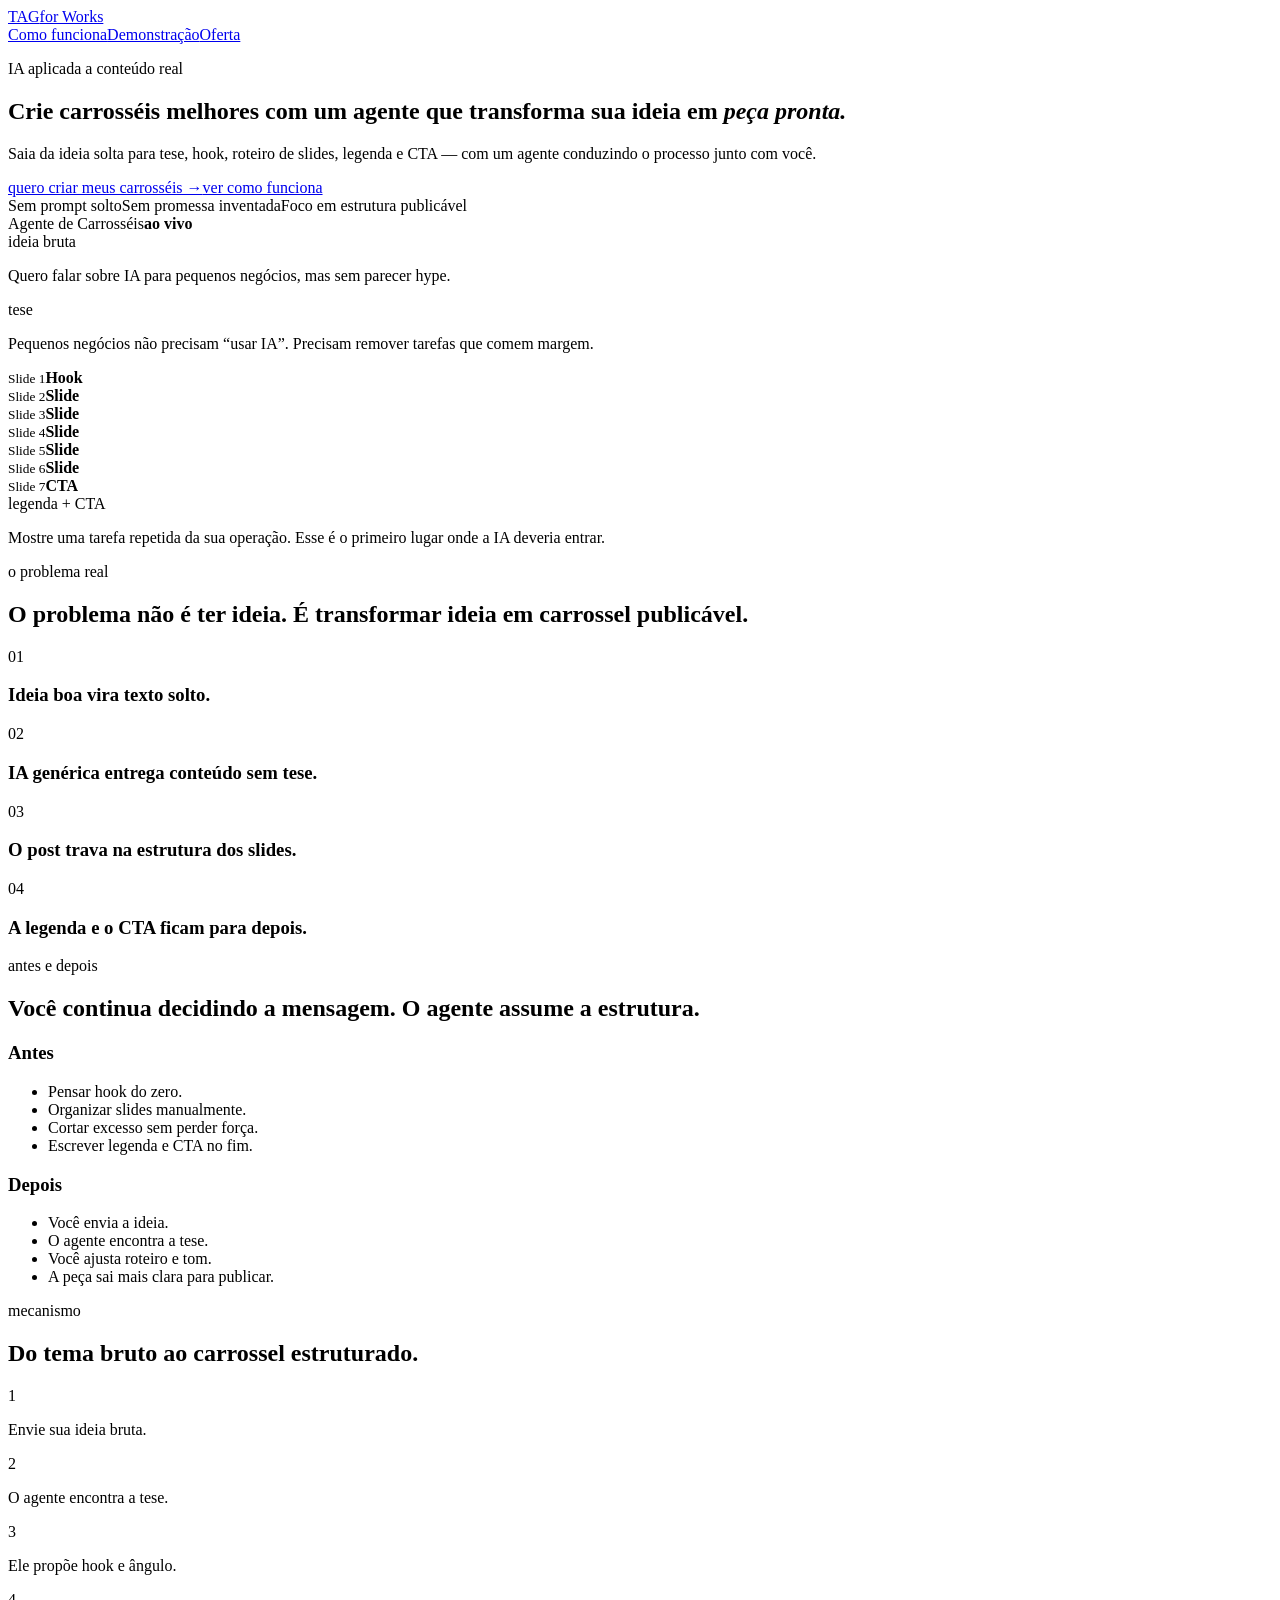
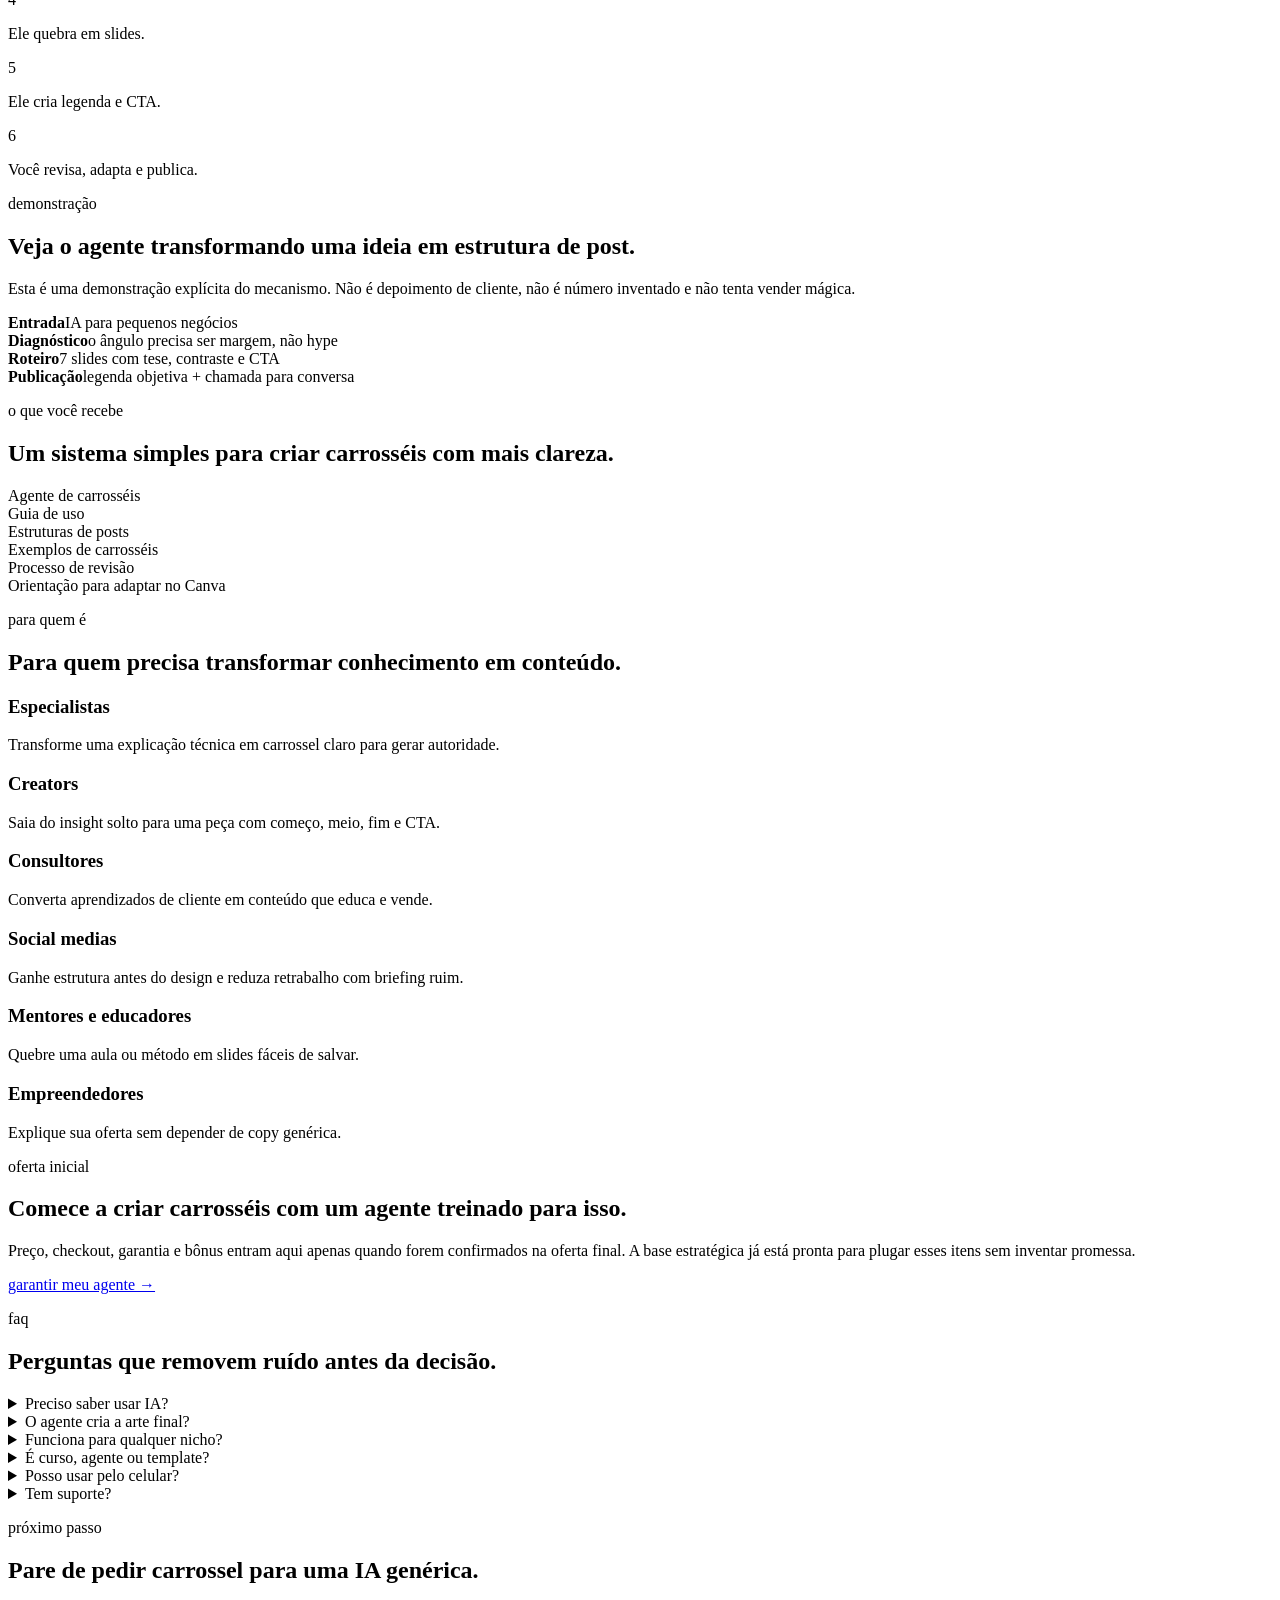
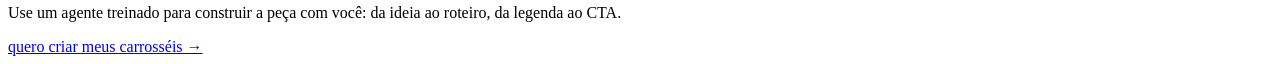
==== commit f2863693: "Deploy rebuilt carrossel agent LP preview" ====
--- a/index.html
+++ b/index.html
@@ -1,604 +1 @@
-<!DOCTYPE html><html lang="pt-BR"><head><meta charSet="utf-8"/><meta name="viewport" content="width=device-width, initial-scale=1"/><link rel="stylesheet" href="/tag-carrossel-lp-preview/_next/static/chunks/16a6qs_i3j41m.css" data-precedence="next"/><link rel="preload" as="script" fetchPriority="low" href="/tag-carrossel-lp-preview/_next/static/chunks/3l04zcqx63h3y.js"/><script src="/tag-carrossel-lp-preview/_next/static/chunks/2tk4an4vgfy25.js" async=""></script><script src="/tag-carrossel-lp-preview/_next/static/chunks/3e4keds9ktjdu.js" async=""></script><script src="/tag-carrossel-lp-preview/_next/static/chunks/turbopack-1-9jh1tufa79w.js" async=""></script><script src="/tag-carrossel-lp-preview/_next/static/chunks/3fntmmi971322.js" async="" crossorigin=""></script><script src="/tag-carrossel-lp-preview/_next/static/chunks/3jshzypjif6dt.js" async="" crossorigin=""></script><title>Agente de Carrosséis — TAG for Works</title><meta name="description" content="Landing page de pré-lançamento do Agente de Carrosséis da TAG for Works."/><link rel="icon" href="/icon.svg"/><script src="/tag-carrossel-lp-preview/_next/static/chunks/0cz1d0mv5g_q7.js" noModule=""></script></head><body><div hidden=""><!--$--><!--/$--></div><main>
-<!-- TOP BAR (progress bar + sticky offer bar — ambos fixos no topo, SIBLINGS no DOM) -->
-<!-- A barra de progresso fica fora da sticky-bar pra evitar clipping no iOS Safari
-     (a sticky-bar usa transform: translateZ(0) que cria GPU layer + containing block). -->
-<div class="scroll-progress" id="scrollProgress" style="position:fixed !important; top:0 !important; left:0 !important; z-index:200 !important; height:3px; width:0%; background:linear-gradient(90deg, #123A28, #F0BE4A, #FFE2A0); transition:width 0.1s linear; pointer-events:none; -webkit-transform:translateZ(0); transform:translateZ(0); will-change:transform; -webkit-backface-visibility:hidden; backface-visibility:hidden;"></div>
-<div class="sticky-bar" id="stickyBar">
-<div class="sticky-bar-inner">
-<span class="sticky-pill">Pré-lançamento</span>
-<span class="sticky-copy"><span class="sticky-price-old">R$197</span> <strong>R$ 87</strong> — acesso vitalício</span>
-<a class="sticky-cta" data-cta="cta-01" href="javascript:void(0)">Quero meu agente →</a>
-</div>
-</div>
-<!-- ========== 1. HERO (split: texto esquerda, VSL direita) ========== -->
-<section class="hero" id="hero">
-<div class="hero-particles" id="heroParticles"><div class="particle" style="width: 7.923px; height: 7.923px; left: 10.5076%; background: rgba(217, 232, 221, 0.14); animation-duration: 39.5673s; animation-delay: -0.997899s;"></div><div class="particle" style="width: 6.025px; height: 6.025px; left: 22.2344%; background: rgba(240, 190, 74, 0.20); animation-duration: 24.993s; animation-delay: -6.0067s;"></div><div class="particle" style="width: 6.76297px; height: 6.76297px; left: 13.4263%; background: rgba(217, 232, 221, 0.14); animation-duration: 28.0503s; animation-delay: -13.4771s;"></div><div class="particle" style="width: 3.71297px; height: 3.71297px; left: 34.2575%; background: rgba(240, 190, 74, 0.20); animation-duration: 22.7304s; animation-delay: -7.78151s;"></div><div class="particle" style="width: 6.99217px; height: 6.99217px; left: 56.7112%; background: rgba(217, 232, 221, 0.14); animation-duration: 24.324s; animation-delay: -10.1934s;"></div><div class="particle" style="width: 6.48495px; height: 6.48495px; left: 13.5672%; background: rgba(42, 143, 94, 0.18); animation-duration: 27.8655s; animation-delay: -4.00129s;"></div><div class="particle" style="width: 4.61672px; height: 4.61672px; left: 4.08256%; background: rgba(255, 226, 160, 0.16); animation-duration: 27.7329s; animation-delay: -7.31198s;"></div><div class="particle" style="width: 5.03047px; height: 5.03047px; left: 32.3521%; background: rgba(42, 143, 94, 0.18); animation-duration: 23.785s; animation-delay: -13.0596s;"></div><div class="particle" style="width: 3.39539px; height: 3.39539px; left: 96.0007%; background: rgba(255, 226, 160, 0.16); animation-duration: 22.4339s; animation-delay: -13.6285s;"></div><div class="particle" style="width: 4.48667px; height: 4.48667px; left: 76.3472%; background: rgba(42, 143, 94, 0.18); animation-duration: 24.1395s; animation-delay: -6.16468s;"></div><div class="particle" style="width: 7.29567px; height: 7.29567px; left: 0.774719%; background: rgba(42, 143, 94, 0.18); animation-duration: 21.5982s; animation-delay: -15.8423s;"></div><div class="particle" style="width: 4.78671px; height: 4.78671px; left: 5.23306%; background: rgba(240, 190, 74, 0.20); animation-duration: 30.8402s; animation-delay: -7.7464s;"></div><div class="particle" style="width: 5.49589px; height: 5.49589px; left: 16.7071%; background: rgba(42, 143, 94, 0.18); animation-duration: 34.957s; animation-delay: -16.9497s;"></div><div class="particle" style="width: 4.76055px; height: 4.76055px; left: 16.4524%; background: rgba(42, 143, 94, 0.18); animation-duration: 33.9937s; animation-delay: -16.3983s;"></div><div class="particle" style="width: 4.54557px; height: 4.54557px; left: 11.6136%; background: rgba(217, 232, 221, 0.14); animation-duration: 22.3111s; animation-delay: -9.46689s;"></div><div class="particle" style="width: 7.06509px; height: 7.06509px; left: 38.3479%; background: rgba(255, 226, 160, 0.16); animation-duration: 26.2907s; animation-delay: -8.41563s;"></div><div class="particle" style="width: 8.80669px; height: 8.80669px; left: 7.21594%; background: rgba(217, 232, 221, 0.14); animation-duration: 38.3852s; animation-delay: -5.36539s;"></div><div class="particle" style="width: 6.42003px; height: 6.42003px; left: 13.2237%; background: rgba(240, 190, 74, 0.20); animation-duration: 38.9586s; animation-delay: -3.9659s;"></div><div class="particle" style="width: 7.48214px; height: 7.48214px; left: 15.1928%; background: rgba(217, 232, 221, 0.14); animation-duration: 31.9169s; animation-delay: -8.38431s;"></div><div class="particle" style="width: 6.75442px; height: 6.75442px; left: 64.8234%; background: rgba(255, 226, 160, 0.16); animation-duration: 21.1839s; animation-delay: -1.25191s;"></div></div>
-<div class="hero-inner hero-inner--split">
-<!-- Texto -->
-<div class="hero-text">
-<div class="hero-mascot-wrap">
-<!-- Agente de Carrosséis Mascot -->
-<svg aria-hidden="true" aria-label="Ícone TAG de carrosséis gerados por agente" class="hero-mascot" fill="none" viewbox="0 0 120 120" xmlns="http://www.w3.org/2000/svg">
-<defs>
-<lineargradient id="tag-card-gradient" x1="0%" x2="100%" y1="0%" y2="100%">
-<stop offset="0%" stop-color="#8fe36b"></stop>
-<stop offset="100%" stop-color="#d4b25c"></stop>
-</lineargradient>
-</defs>
-<rect fill="rgba(143,227,107,0.18)" height="78" rx="14" stroke="url(#tag-card-gradient)" stroke-width="4" width="62" x="22" y="18"></rect>
-<rect fill="rgba(212,178,92,0.16)" height="78" rx="14" stroke="url(#tag-card-gradient)" stroke-width="4" width="62" x="36" y="30"></rect>
-<path d="M49 49h34M49 63h26M49 77h38" stroke="#f6f2df" stroke-linecap="round" stroke-width="5"></path>
-<circle cx="88" cy="30" fill="#8fe36b" r="10"></circle>
-<path d="M84 30l3 3 6-7" stroke="#06130f" stroke-linecap="round" stroke-linejoin="round" stroke-width="3"></path>
-</svg>
-<div class="hero-badge"><span class="dot"></span> Agente de Carrosséis | Por Diogo Nery</div>
-</div>
-<h1>De uma ideia solta a um carrossel publicável <span class="highlight">em minutos</span>.</h1>
-<div class="hero-sub">
-<p class="hero-lead">O agente entrega <strong>hook, roteiro, slides, legenda e CTA</strong> em menos de 15 minutos. Você revisa, ajusta e publica com direção — sem começar do zero.</p>
-<ul class="hero-checks">
-<li>Seu tema ou referência vira roteiro slide a slide</li>
-<li>Você entra como editor estratégico, não como operador da página em branco</li>
-</ul>
-</div>
-<div class="hero-cta-group">
-<a class="btn-primary" data-cta="cta-02" href="javascript:void(0)">Quero meu agente de carrosséis →</a>
-<span class="btn-sub">Acesso vitalício por R$87 · primeira versão em menos de 15 min</span>
-</div>
-</div>
-<!-- VSL (Mac-window frame) -->
-<div class="hero-vsl">
-<div class="vsl-frame">
-<div aria-hidden="true" class="vsl-frame-chrome">
-<span class="vsl-dot vsl-dot--r"></span>
-<span class="vsl-dot vsl-dot--y"></span>
-<span class="vsl-dot vsl-dot--g"></span>
-<span class="vsl-chrome-label">tagforworks.com · demonstração do agente</span>
-</div>
-<div class="vsl-video tag-youtube-vsl" data-youtube-video="Q257QUKr8H4">
-<div aria-label="Vídeo de demonstração do agente de carrosséis" class="tag-youtube-shell">
-<button aria-label="Reproduzir vídeo de exemplo do agente" class="tag-youtube-play" data-youtube-play="Q257QUKr8H4" type="button">
-<img alt="Vídeo de exemplo do agente de carrosséis por Diogo Nery" class="tag-youtube-thumb" loading="eager" src="https://i.ytimg.com/vi/Q257QUKr8H4/maxresdefault.jpg"/>
-<span aria-hidden="true" class="tag-youtube-scrim"></span>
-<span aria-hidden="true" class="tag-youtube-button">
-<span class="tag-youtube-triangle"></span>
-</span>
-<span class="tag-youtube-caption">Clique para assistir à demonstração</span>
-</button>
-</div>
-</div>
-<div class="hero-vsl-note">Assista em ~3 minutos e veja o agente criando um carrossel na prática.</div>
-<!-- Preço e CTA pós-VSL — um único link direto, sem botão primário extra -->
-<div class="hero-vsl-price">
-<span class="vsl-price-old">R$197</span>
-<strong class="vsl-price-current">R$87</strong>
-<span class="vsl-price-label">acesso vitalício</span>
-</div>
-</div>
-</div>
-</div></section>
-<!-- ========== 2. OPORTUNIDADE ========== -->
-<section style="background:var(--bg-base);">
-<div class="section-inner">
-<span class="section-tag reveal">A oportunidade</span>
-<h2 class="section-title reveal reveal-delay-1">O gargalo não é inspiração. É transformar repertório em <em class="num-mark">peça pronta para publicar</em>.</h2>
-<p class="section-subtitle reveal reveal-delay-2">Cada carrossel costuma virar uma sequência de microdecisões: ângulo, promessa, ordem dos slides, legenda, CTA e visual. O agente comprime esse operacional em uma primeira versão — <strong>e devolve seu tempo para revisão estratégica.</strong></p>
-<div class="solution-grid" style="grid-template-columns:repeat(2, minmax(0, 1fr));">
-<div class="solution-card reveal reveal-delay-1">
-<div class="solution-emojis"><span>01</span><span>02</span><span>03</span></div>
-<h3>Operacional — tire da sua frente</h3>
-<p>O agente assume a parte que trava a frequência:</p>
-<ul class="solution-list">
-<li><strong>Definir ângulo e promessa</strong> a partir do tema</li>
-<li><strong>Montar roteiro slide a slide</strong> com começo, desenvolvimento e CTA</li>
-<li><strong>Gerar legenda e direção visual</strong> para acelerar a montagem</li>
-<li><strong>Adaptar linguagem</strong> para o nicho, objetivo e tom de voz</li>
-<li><strong>Transformar referências</strong> em estrutura nova, sem copiar</li>
-</ul>
-<span class="solution-pill solution-pill--ai">✓ O agente monta a primeira versão</span>
-</div>
-<div class="solution-card reveal reveal-delay-2">
-<div class="solution-emojis"><span>VOZ</span><span>TOM</span><span>OK</span></div>
-<h3>Estratégico — continua com você</h3>
-<p>A parte que protege sua marca:</p>
-<ul class="solution-list">
-<li>Escolher o ponto de vista</li>
-<li>Validar a promessa e os exemplos</li>
-<li>Cortar excesso ou pedir variações</li>
-<li>Publicar só o que faz sentido</li>
-</ul>
-<span class="solution-pill solution-pill--you">Isso é com você</span>
-</div>
-</div>
-<p class="opportunity-closing reveal reveal-delay-5">Quanto mais conteúdo você precisa publicar, mais caro fica começar do zero. <strong>O agente vira sua esteira de primeira versão</strong>: você decide melhor porque não está mais brigando com a página em branco.</p>
-</div>
-</section>
-<!-- ========== 4. A SOLUCAO — Agente de Carrosséis ========== -->
-<section style="background:var(--paper);">
-<div class="section-inner">
-<span class="section-tag reveal">A solução</span>
-<h2 class="section-title reveal reveal-delay-1">Da intenção ao roteiro revisável em <em class="num-mark">menos de 15 minutos</em>.</h2>
-<!-- Starter Kit highlight -->
-<div class="starter-kit-card reveal reveal-delay-2">
-<div class="starter-kit-pill">Primeira versão em menos de 15 minutos</div>
-<h3>Agente de Carrosséis TAG for Works</h3>
-<p>Você passa uma ideia, referência ou briefing. O agente devolve um pacote editável: promessa central, roteiro slide a slide, legenda inicial, CTA e direção visual. <strong>Não é automação cega; é uma base pronta para você aprovar.</strong></p>
-<div class="starter-kit-row workflow-belt">
-<span class="starter-kit-step"><b>01</b> Briefing ou referência</span>
-<span class="starter-kit-arrow">→</span>
-<span class="starter-kit-step"><b>02</b> Roteiro + slides + CTA</span>
-<span class="starter-kit-arrow">→</span>
-<span class="starter-kit-step"><b>03</b> Revisão e publicação</span>
-</div>
-</div>
-<div class="timeline" id="curriculum-timeline">
-<div class="timeline-item">
-<div class="timeline-dot">1</div>
-<div class="timeline-content">
-<span class="module-badge">Em menos de 15 min</span>
-<h4>Do briefing ao roteiro</h4>
-<p>Você envia ideia, nicho, objetivo ou referência. O agente transforma isso em uma narrativa com hook, desenvolvimento e CTA.</p>
-</div>
-</div>
-<div class="timeline-item">
-<div class="timeline-dot">2</div>
-<div class="timeline-content">
-<h4>Estrutura slide a slide</h4>
-<p>Cada página ganha função: abrir atenção, desenvolver desejo, provar o ponto e levar para ação.</p>
-</div>
-</div>
-<div class="timeline-item">
-<div class="timeline-dot">3</div>
-<div class="timeline-content">
-<span class="module-badge">Visual e linguagem</span>
-<h4>Primeira versão do carrossel</h4>
-<p>O agente cria uma base visual e textual para você revisar, ajustar e evoluir sem começar do zero.</p>
-</div>
-</div>
-<div class="timeline-item">
-<div class="timeline-dot">4</div>
-<div class="timeline-content">
-<h4>Adaptação para o seu nicho</h4>
-<p>Ajusta exemplos, tom de voz, nível técnico e promessa conforme o público que você quer atingir.</p>
-</div>
-</div>
-<div class="timeline-item">
-<div class="timeline-dot">5</div>
-<div class="timeline-content">
-<span class="module-badge">Case real</span>
-<h4>Revisão orientada por IA</h4>
-<p>Você pode pedir variações, cortes, mudança de ângulo, mais autoridade, mais clareza ou mais conversão.</p>
-</div>
-</div>
-<div class="timeline-item">
-<div class="timeline-dot">6</div>
-<div class="timeline-content">
-<h4>Publicação com consistência</h4>
-<p>Sai de ideia parada para conteúdo pronto com muito menos atrito operacional.</p>
-</div>
-</div>
-</div>
-<!-- Curso pra humanos E agentes (destaque final da seção) -->
-<aside class="dual-consumption-card reveal">
-<div class="dual-consumption-pill">🤖⠀+⠀👤 Criado por agente, aprovado por você</div>
-<h3>Você pode escrever tudo do zero. Ou pode usar o agente para chegar mais rápido na <em>primeira versão boa</em>.</h3>
-<p>A lógica é simples: o agente acelera o operacional da criação, mas a decisão final continua humana. Ele propõe estrutura, texto, visual e CTA; você revisa, dá direção e publica o que fizer sentido para sua marca.</p>
-<div class="dual-consumption-row">
-<div class="dual-consumption-path">
-<div class="dual-consumption-icon">👨‍💻</div>
-<div>
-<strong>Caminho manual</strong>
-<span>Você pesquisa, escreve, estrutura slides, cria layout e revisa tudo do zero.</span>
-</div>
-</div>
-<div class="dual-consumption-path dual-consumption-path--featured">
-<div class="dual-consumption-icon">🤖</div>
-<div>
-<strong>Caminho com agente</strong>
-<span>Você envia a intenção, o agente monta a base e você entra como editor estratégico.</span>
-</div>
-</div>
-</div>
-</aside>
-</div>
-</section>
-<!-- ========== 4B. ARTEFATO DO PRODUTO ========== -->
-<section class="artifact-section" style="background:var(--paper);">
-<div class="section-inner artifact-inner">
-<div class="artifact-copy">
-<span class="section-tag reveal">O que sai do agente</span>
-<h2 class="section-title reveal reveal-delay-1">O que você compra é uma saída editável, não uma promessa abstrata.</h2>
-<p class="section-subtitle reveal reveal-delay-2">Você envia contexto e recebe um pacote de primeira versão: texto, sequência, legenda, CTA e direção visual. Tudo pensado para revisar rápido — sem depender de inspiração, sem fingir que IA publica por você.</p>
-<ul class="artifact-list reveal reveal-delay-3">
-<li><strong>Hook:</strong> a primeira página já nasce com promessa clara.</li>
-<li><strong>Roteiro:</strong> cada slide tem uma função dentro da narrativa.</li>
-<li><strong>Legenda e CTA:</strong> a peça não termina muda; ela conduz ação.</li>
-<li><strong>Direção visual:</strong> hierarquia, ritmo e ênfase para montar mais rápido.</li>
-</ul>
-</div>
-<div class="artifact-preview reveal reveal-delay-2" aria-label="Exemplo visual de saída do agente de carrosséis">
-<div class="artifact-preview-top"><span>TAG for Works</span><span>carrossel_gerado.md</span></div>
-<div class="artifact-card-stack">
-<article class="artifact-slide artifact-slide--front">
-<span class="artifact-slide-kicker">Slide 01</span>
-<h3>Você não precisa de mais ideias. Precisa de uma esteira.</h3>
-<p>Conteúdo consistente nasce quando o processo para de depender de inspiração.</p>
-</article>
-<article class="artifact-slide artifact-slide--back">
-<span class="artifact-slide-kicker">Slide 02</span>
-<h3>Tema → promessa → roteiro → CTA</h3>
-<p>O agente organiza o pensamento antes do design.</p>
-</article>
-</div>
-<div class="artifact-output">
-<span>Entrega do agente</span>
-<code>hook · roteiro · slides · legenda · CTA · direção visual</code>
-</div>
-</div>
-</div>
-</section>
-<!-- ========== 4C. ANTES E DEPOIS REALISTA ========== -->
-<section class="before-after-section" style="background:var(--bg-base);">
-<div class="section-inner">
-<span class="section-tag reveal">Prova concreta</span>
-<h2 class="section-title reveal reveal-delay-1">A prova: uma ideia vaga vira estrutura de publicação.</h2>
-<p class="section-subtitle reveal reveal-delay-2">Sem depoimento inventado e sem métrica fabricada. A prova aqui é o mecanismo: entrada simples, saída estruturada e pronta para você editar.</p>
-<div class="before-after-grid reveal reveal-delay-3">
-<div class="brief-card">
-<span class="brief-label">Entrada do usuário</span>
-<h3>“Quero um carrossel sobre por que founders travam criando conteúdo.”</h3>
-<ul>
-<li>Nicho: SaaS B2B</li>
-<li>Tom: direto, sem hype</li>
-<li>Objetivo: gerar autoridade e conversa comercial</li>
-</ul>
-</div>
-<div class="generated-card">
-<div class="generated-top"><span>Saída do agente</span><span>8 slides + legenda</span></div>
-<ol class="generated-slides">
-<li><strong>Hook:</strong> Founder não trava por falta de ideia. Trava porque conteúdo virou uma decisão infinita.</li>
-<li><strong>Diagnóstico:</strong> Toda semana começa do zero: tema, ângulo, promessa, roteiro, visual e CTA.</li>
-<li><strong>Virada:</strong> O que falta não é criatividade. É uma esteira de primeira versão.</li>
-<li><strong>Mecanismo:</strong> Tema entra. O agente devolve roteiro, slides, CTA e direção visual.</li>
-<li><strong>Controle:</strong> Você aprova a tese, corta o excesso e ajusta exemplos do seu mercado.</li>
-<li><strong>Resultado:</strong> Menos atrito para publicar e mais tempo pensando em estratégia.</li>
-<li><strong>CTA:</strong> Quer transformar seu repertório em uma esteira de conteúdo?</li>
-</ol>
-</div>
-</div>
-</div>
-</section>
-<!-- ========== 5. USE CASES ========== -->
-<section style="background:var(--bg-base);">
-<div class="section-inner">
-<span class="section-tag reveal">Casos de uso</span>
-<h2 class="section-title reveal reveal-delay-1">Quem precisa criar <em class="num-mark">carrosséis com consistência</em> ganha velocidade.</h2>
-<p class="section-subtitle reveal reveal-delay-2">Não é só design bonito. É estrutura de pensamento, clareza de mensagem e repetição de um processo que antes dependia de inspiração.</p>
-<div class="material-grid" id="materialGrid">
-<div class="material-card reveal reveal-delay-1" data-idx="0">
-<div class="material-emoji">👤</div>
-<h3>Criadores e especialistas</h3>
-<ul class="usecase-list">
-<li><strong>Transformar repertório</strong> em conteúdo educativo</li>
-<li><strong>Criar carrosséis</strong> de autoridade com mais frequência</li>
-<li><strong>Organizar ideias</strong> complexas em passos simples</li>
-<li><strong>Testar ângulos</strong> sem travar no zero</li>
-</ul>
-</div>
-<div class="material-card reveal reveal-delay-2" data-idx="1">
-<div class="material-emoji">💼</div>
-<h3>Consultores e prestadores</h3>
-<ul class="usecase-list">
-<li><strong>Explicar método,</strong> diagnóstico e bastidores</li>
-<li><strong>Criar peças</strong> que geram desejo por serviço</li>
-<li><strong>Transformar dúvidas</strong> de clientes em conteúdo</li>
-<li><strong>Acelerar presença</strong> sem montar equipe</li>
-</ul>
-</div>
-<div class="material-card reveal reveal-delay-3" data-idx="2">
-<div class="material-emoji">📈</div>
-<h3>Infoprodutores</h3>
-<ul class="usecase-list">
-<li><strong>Criar carrosséis</strong> para aquecimento de lançamento</li>
-<li><strong>Quebrar objeções</strong> antes da oferta</li>
-<li><strong>Gerar posts</strong> de autoridade para funil</li>
-<li><strong>Reaproveitar aulas</strong> e lives em conteúdo</li>
-</ul>
-</div>
-<div class="material-card reveal reveal-delay-4" data-idx="3">
-<div class="material-emoji">🏢</div>
-<h3>Empresas e founders</h3>
-<ul class="usecase-list">
-<li><strong>Explicar produto,</strong> cases e diferenciais</li>
-<li><strong>Gerar conteúdo</strong> institucional sem parecer genérico</li>
-<li><strong>Apoiar vendas</strong> com peças educativas</li>
-<li><strong>Manter constância</strong> mesmo com time enxuto</li>
-</ul>
-</div>
-<div class="material-card reveal reveal-delay-5" data-idx="4">
-<div class="material-emoji">🎬</div>
-<h3>Agências e social media</h3>
-<ul class="usecase-list">
-<li><strong>Criar primeira</strong> versão para múltiplos clientes</li>
-<li><strong>Ganhar velocidade</strong> em pauta e roteiro</li>
-<li><strong>Padronizar qualidade</strong> de entrega</li>
-<li><strong>Reduzir retrabalho</strong> na aprovação</li>
-</ul>
-</div>
-<div class="material-card reveal reveal-delay-6" data-idx="5">
-<div class="material-emoji">🎓</div>
-<h3>Educadores e mentores</h3>
-<ul class="usecase-list">
-<li><strong>Transformar aulas</strong> em carrosséis</li>
-<li><strong>Criar sequências</strong> didáticas</li>
-<li><strong>Explicar conceitos</strong> com clareza</li>
-<li><strong>Produzir material</strong> complementar rápido</li>
-</ul>
-</div>
-</div>
-<div aria-hidden="true" class="material-dots" id="materialDots"><button aria-label="Item 1" class="material-dot" type="button"></button><button aria-label="Item 2" class="material-dot" type="button"></button><button aria-label="Item 3" class="material-dot" type="button"></button><button aria-label="Item 4" class="material-dot" type="button"></button><button aria-label="Item 5" class="material-dot" type="button"></button><button aria-label="Item 6" class="material-dot is-active" type="button"></button></div>
-</div>
-</section>
-<!-- ========== 6. PROVA SOCIAL (estilo Hub) ========== -->
-<section class="proof-section" style="background:var(--paper);">
-<div class="section-inner">
-<span class="section-tag reveal">Demonstração e prova de processo</span>
-<h2 class="section-title reveal reveal-delay-1">Veja o produto pelo que ele precisa provar: <em class="num-mark">processo, não promessa vazia</em>.</h2>
-<p class="section-subtitle reveal reveal-delay-2">Enquanto não usamos métricas inventadas, a prova principal é o mecanismo: sair de uma ideia solta para um carrossel estruturado, revisável e pronto para evoluir.</p>
-</div>
-<div class="proof-grid" id="proofGrid">
-<article class="proof-card" data-idx="0">
-<div class="proof-card-image"><div aria-hidden="true" class="tag-proof-placeholder">💡</div></div>
-<span class="proof-tag">Ideia → roteiro</span>
-<p class="proof-quote">De um tema amplo para uma sequência lógica de slides com promessa, desenvolvimento e CTA.</p>
-</article>
-<article class="proof-card" data-idx="1">
-<div class="proof-card-image"><div aria-hidden="true" class="tag-proof-placeholder">🔁</div></div>
-<span class="proof-tag">Referência → adaptação</span>
-<p class="proof-quote">Transforma um post, vídeo ou briefing em estrutura nova, sem copiar a fonte.</p>
-</article>
-<article class="proof-card" data-idx="2">
-<div class="proof-card-image"><div aria-hidden="true" class="tag-proof-placeholder">🎯</div></div>
-<span class="proof-tag">Nicho → linguagem</span>
-<p class="proof-quote">Ajusta exemplos e vocabulário para o público que você quer atingir.</p>
-</article>
-<article class="proof-card" data-idx="3">
-<div class="proof-card-image"><div aria-hidden="true" class="tag-proof-placeholder">🎨</div></div>
-<span class="proof-tag">Texto → visual</span>
-<p class="proof-quote">Sugere hierarquia, ritmo e divisão de informação por página.</p>
-</article>
-<article class="proof-card" data-idx="4">
-<div class="proof-card-image"><div aria-hidden="true" class="tag-proof-placeholder">🧲</div></div>
-<span class="proof-tag">Objeção → conteúdo</span>
-<p class="proof-quote">Converte dúvidas comuns do público em carrosséis que educam e vendem.</p>
-</article>
-<article class="proof-card" data-idx="5">
-<div class="proof-card-image"><div aria-hidden="true" class="tag-proof-placeholder">✅</div></div>
-<span class="proof-tag">Revisão → versão final</span>
-<p class="proof-quote">Permite pedir cortes, variações, mais clareza ou mais força comercial.</p>
-</article>
-</div>
-<div class="section-inner">
-<div aria-hidden="true" class="proof-dots" id="proofDots"><button aria-label="Item 1" class="proof-dot" type="button"></button><button aria-label="Item 2" class="proof-dot" type="button"></button><button aria-label="Item 3" class="proof-dot" type="button"></button><button aria-label="Item 4" class="proof-dot" type="button"></button><button aria-label="Item 5" class="proof-dot" type="button"></button><button aria-label="Item 6" class="proof-dot is-active" type="button"></button></div>
-<p class="proof-disclaimer">Sem métrica inventada: a página deve usar demonstração, exemplos e prova de processo até existirem depoimentos reais específicos do agente.</p>
-</div>
-</section>
-<!-- ========== 7. A HISTÓRIA (Bruno + Amora) ========== -->
-<section style="background:var(--bg-base);">
-<div class="section-inner">
-<span class="section-tag reveal">A história</span>
-<h2 class="section-title reveal reveal-delay-1">O gargalo não é ter ideia. É transformar ideia em conteúdo publicável <em class="num-mark">com consistência</em>.</h2>
-<div class="story-author reveal reveal-delay-2"><div aria-hidden="true" class="story-avatar tag-avatar">DN</div><div class="story-author-info"><h3>Diogo Nery</h3><p>Founder TAG Creator / TAG for Works · IA aplicada à criação e operação</p></div></div>
-<div class="story-block reveal">
-<h4>O contexto:</h4>
-<p>Carrossel bom exige pensar ângulo, promessa, estrutura, roteiro, visual e CTA. Para criadores, especialistas e empresas, esse processo vira gargalo quando precisa acontecer toda semana.</p>
-<p>A tese da TAG for Works é usar agentes para tirar o peso operacional da criação sem remover a inteligência humana da decisão.</p>
-</div>
-<div class="story-block reveal">
-<h4>O que o agente faz:</h4>
-<ul class="story-list">
-<li>Transforma briefing em roteiro de carrossel</li>
-<li>Cria hooks, títulos, slides e CTA</li>
-<li>Sugere visual, ritmo e hierarquia</li>
-<li>Adapta o conteúdo para nichos diferentes</li>
-<li>Ajuda você a revisar e melhorar a versão antes de publicar</li>
-</ul>
-<p class="story-footnote">Você continua decidindo. O agente acelera a primeira versão.</p>
-</div>
-<div class="metrics-grid">
-<div class="metric-card reveal reveal-delay-1">
-<div class="metric-value">15</div>
-<div class="metric-label">minutos para primeira versão</div>
-</div>
-<div class="metric-card reveal reveal-delay-2">
-<div class="metric-value">1</div>
-<div class="metric-label">agente dedicado a carrosséis</div>
-</div>
-<div class="metric-card reveal reveal-delay-3">
-<div class="metric-value">R$87</div>
-<div class="metric-label">preço de lançamento</div>
-</div>
-<div class="metric-card reveal reveal-delay-4">
-<div class="metric-value">24/7</div>
-<div class="metric-label">disponível para gerar novas versões</div>
-</div>
-</div>
-<div class="quote-block reveal">
-<p>“O agente não substitui seu ponto de vista. Ele tira você da página em branco e te coloca direto na revisão estratégica.”</p>
-</div>
-</div>
-</section>
-<!-- ========== 8. MID CTA ========== -->
-<section class="mid-cta">
-<h2>Comece pela revisão, não pela página em branco.</h2>
-<p>Use o agente para gerar a primeira versão e coloque sua energia onde ela vale mais: direção, corte e aprovação.</p>
-<a class="btn-white" data-cta="cta-04" href="javascript:void(0)">Quero meu agente de carrosséis →</a>
-</section>
-<!-- ========== 9. OFERTA (padrão Hub) ========== -->
-<section class="final-cta" id="cta-final">
-<div class="final-cta-inner">
-<span class="section-tag reveal">Oferta de lançamento</span>
-<h2>Tenha o agente que transforma tema, referência ou briefing em carrossel revisável por <em class="num-mark">R$87</em>.</h2>
-<p class="sub">Não é um curso para assistir e esquecer. É um agente operacional para gerar primeira versão com roteiro, slides, CTA, legenda e direção visual — pronta para você revisar antes de publicar.</p>
-<div class="offer-card-hub">
-<div class="offer-card-head">
-<span class="offer-badge">Pré-lançamento · preço inicial</span>
-</div>
-<div class="offer-stack">
-<h3 class="offer-stack-title">Tudo que você recebe</h3>
-<ul class="stack-list">
-<li><span class="stack-check">✓</span><span class="stack-label">Agente de Carrosséis TAG for Works</span></li>
-<li class="stack-highlight"><span class="stack-check">✓</span><span class="stack-label"><strong>Fluxo ideia → roteiro → slides → CTA</strong> para gerar primeira versão rápido</span></li>
-<li><span class="stack-check">✓</span><span class="stack-label">Prompts e estrutura para adaptar ao seu nicho e tom de voz</span></li>
-<li><span class="stack-check">✓</span><span class="stack-label">Modelos de carrossel para conteúdo educativo, autoridade e venda</span></li>
-<li><span class="stack-check">✓</span><span class="stack-label">Checklist de revisão antes de publicar</span></li>
-<li><span class="stack-check">✓</span><span class="stack-label">Orientação para usar referências sem copiar</span></li>
-<li class="stack-highlight"><span class="stack-check">✓</span><span class="stack-label">Atualizações futuras inclusas durante o pré-lançamento</span></li>
-<li class="stack-highlight"><span class="stack-check">✓</span><span class="stack-label">Acesso vitalício</span></li>
-</ul>
-</div>
-<div class="offer-price-hub">
-<div class="price-anchor">
-<span class="price-anchor-label">Preço final:</span>
-<span class="price-anchor-value">R$ 197</span>
-</div>
-<span class="price-vs">vs</span>
-<span class="price-prelaunch-label">Preço de lançamento:</span>
-<div class="price-big">
-<span class="price-currency">R$</span>
-<span class="price-num">87</span>
-</div>
-<span class="price-locked-tag">🔒 Acesso vitalício</span>
-<a class="btn-primary" data-cta="cta-03" href="#offer" rel="noopener" target="_blank">Quero meu agente de carrosséis →</a>
-<span class="btn-foot">acesso imediato · vitalício · garantia de 15 dias · pagamento seguro</span>
-</div>
-<div class="offer-guarantee-hub">
-<div class="offer-guarantee-seal">
-<svg fill="none" height="36" viewbox="0 0 40 40" width="36">
-<path d="M20 4 L6 10 V20 C6 29 20 36 20 36 S34 29 34 20 V10 L20 4Z" stroke="currentColor" stroke-linejoin="round" stroke-width="2"></path>
-<path d="M14 20 L18 24 L26 15" stroke="currentColor" stroke-linecap="round" stroke-linejoin="round" stroke-width="2.5"></path>
-</svg>
-</div>
-<div>
-<strong>Garantia incondicional de 15 dias</strong>
-<p>Se não fizer sentido para você, devolvemos 100%. Sem burocracia.</p>
-</div>
-</div>
-</div>
-</div>
-</section>
-<!-- ========== 12. FAQ (padrão Hub) ========== -->
-<section class="faq-section" id="faq">
-<div class="section-inner">
-<span class="section-tag reveal">Perguntas frequentes</span>
-<h2 class="section-title reveal reveal-delay-1">Esse agente é pra mim?</h2>
-<div class="faq-hub">
-<details class="faq-item-hub" open="">
-<summary>Esse agente é pra mim?</summary>
-<p>É pra criadores, especialistas, consultores, agências, infoprodutores e empresas que precisam transformar ideias em carrosséis com mais velocidade e consistência.</p>
-</details>
-<details class="faq-item-hub">
-<summary>Pra quem NÃO é esse agente?</summary>
-<p>Não é pra quem quer publicar sem revisar, espera resultado mágico sem direção ou precisa de uma equipe humana completa cuidando de estratégia, design final e publicação.</p>
-</details>
-<details class="faq-item-hub">
-<summary>Preciso saber programar?</summary>
-<p>Não. A proposta é usar o agente como ferramenta operacional de criação, sem depender de código.</p>
-</details>
-<details class="faq-item-hub">
-<summary>O que eu preciso para usar?</summary>
-<p>Uma ideia, referência, tema ou briefing. Quanto mais contexto você der, melhor fica a primeira versão.</p>
-</details>
-<details class="faq-item-hub">
-<summary>O que o agente entrega?</summary>
-<p>Roteiro slide a slide, hook, títulos, desenvolvimento, CTA, legenda inicial e orientação visual para montar ou revisar o carrossel.</p>
-</details>
-<details class="faq-item-hub">
-<summary>Ele publica por mim?</summary>
-<p>Não nessa primeira versão da oferta. Ele cria a base do carrossel; você revisa, aprova e publica na ferramenta/canal que preferir.</p>
-</details>
-<details class="faq-item-hub">
-<summary>Serve para qualquer nicho?</summary>
-<p>Serve melhor para nichos que precisam educar, vender, explicar método, gerar autoridade ou transformar conhecimento em conteúdo.</p>
-</details>
-<details class="faq-item-hub">
-<summary>E se eu travar?</summary>
-<p>Use o próprio agente para pedir variações de ângulo, simplificação, mais autoridade, mais clareza ou mais força comercial.</p>
-</details>
-<details class="faq-item-hub">
-<summary>Quanto tempo leva para gerar a primeira versão?</summary>
-<p>A promessa da página é primeira versão em menos de 15 minutos, considerando que você já tenha tema, referência ou briefing mínimo.</p>
-</details>
-<details class="faq-item-hub">
-<summary>Preciso de ferramenta paga além do agente?</summary>
-<p>Você pode revisar e adaptar a saída na ferramenta visual que já usa. Caso use softwares externos, os custos dessas ferramentas são separados.</p>
-</details>
-<details class="faq-item-hub">
-<summary>Isso substitui designer ou social media?</summary>
-<p>Não. Ele substitui a parte mais lenta da primeira versão: pensar ângulo, ordenar slides, escrever base, sugerir CTA e direção visual. A revisão final continua humana.</p>
-</details>
-<details class="faq-item-hub">
-<summary>O agente cria o design final dentro do Canva?</summary>
-<p>A promessa desta versão é entregar roteiro, texto, estrutura e direção visual para acelerar a montagem/revisão. Se você já usa Canva ou outra ferramenta, entra com uma base muito mais pronta.</p>
-</details>
-<details class="faq-item-hub">
-<summary>E se eu não gostar?</summary>
-<p>Você tem 15 dias de garantia incondicional. Se não fizer sentido, basta pedir reembolso.</p>
-</details>
-</div>
-</div>
-</section>
-<!-- ========== 13. CTA FECHAMENTO ========== -->
-<section class="mid-cta">
-<h2>Pronto para trocar página em branco por primeira versão?</h2>
-<p>Acesso vitalício ao Agente de Carrosséis por R$ 87. Você compra, acessa e começa pelo briefing.</p>
-<a class="btn-white" data-cta="cta-05" href="javascript:void(0)">Quero meu agente de carrosséis →</a>
-</section>
-<!-- FOOTER -->
-<footer class="footer">
-<p>© 2026 · <a class="brand-link" href="#">TAG for Works</a></p>
-</footer>
-<!-- ===== TRACKING ===== -->
-<!-- ===== MODAL DE CAPTURA (nome/email/celular antes do checkout) ===== -->
-<div aria-hidden="true" aria-labelledby="capModalTitle" aria-modal="true" class="cap-modal-overlay" id="capModalOverlay" role="dialog">
-<div class="cap-modal">
-<button aria-label="Fechar" class="cap-modal-close" id="capModalClose" type="button">×</button>
-<div id="capModalForm">
-<div class="cap-modal-head">
-<span class="cap-modal-tag">Falta só um passo</span>
-<h3 id="capModalTitle">Preencha seus dados<br/>e acesse o agente</h3>
-<p>Acesso vitalício por R$ 87. Acesso imediato após o pagamento.</p>
-</div>
-<div class="prelaunch-form-wrapper">
-<form class="prelaunch-form" data-action="https://dsmcxzkynwacmnctbnkk.supabase.co/functions/v1/prelaunch-signup" id="prelaunchForm" novalidate="">
-<div class="prelaunch-field">
-<input aria-describedby="errorNome" autocomplete="name" class="prelaunch-input" name="nome" placeholder="Seu nome" required="" type="text"/>
-<span class="prelaunch-error" id="errorNome" role="alert"></span>
-</div>
-<div class="prelaunch-field">
-<input aria-describedby="errorEmail" autocomplete="email" class="prelaunch-input" name="email" placeholder="Seu melhor email" required="" type="email"/>
-<span class="prelaunch-error" id="errorEmail" role="alert"></span>
-</div>
-<div class="prelaunch-field">
-<div class="iti iti--allow-dropdown iti--show-flags iti--inline-dropdown"><div class="iti__country-container" style="left: 0px;"><button aria-controls="iti-0__dropdown-content" aria-expanded="false" aria-haspopup="true" aria-label="País selecionado" class="iti__selected-country" role="combobox" title="Brasil" type="button"><div class="iti__selected-country-primary"><div class="iti__flag iti__br"><span class="iti__a11y-text">Brasil +55</span></div><div aria-hidden="true" class="iti__arrow"></div></div><div class="iti__selected-dial-code">+55</div></button><div class="iti__dropdown-content iti__hide" id="iti-0__dropdown-content"><input aria-autocomplete="list" aria-controls="iti-0__country-listbox" aria-expanded="true" aria-label="Procurar" autocomplete="off" class="iti__search-input" placeholder="Procurar" role="combobox" type="text"/><span class="iti__a11y-text">244 resultados encontrados</span><ul aria-label="Lista de países" class="iti__country-list" id="iti-0__country-listbox" role="listbox"><li aria-selected="false" class="iti__country iti__highlight" data-country-code="br" data-dial-code="55" id="iti-0__item-br" role="option" tabindex="-1"><div class="iti__flag iti__br"></div><span class="iti__country-name">Brasil</span><span class="iti__dial-code">+55</span></li><li aria-selected="false" class="iti__country" data-country-code="pt" data-dial-code="351" id="iti-0__item-pt" role="option" tabindex="-1"><div class="iti__flag iti__pt"></div><span class="iti__country-name">Portugal</span><span class="iti__dial-code">+351</span></li><li aria-selected="false" class="iti__country" data-country-code="us" data-dial-code="1" id="iti-0__item-us" role="option" tabindex="-1"><div class="iti__flag iti__us"></div><span class="iti__country-name">Estados Unidos</span><span class="iti__dial-code">+1</span></li><li aria-selected="false" class="iti__country" data-country-code="es" data-dial-code="34" id="iti-0__item-es" role="option" tabindex="-1"><div class="iti__flag iti__es"></div><span class="iti__country-name">Espanha</span><span class="iti__dial-code">+34</span></li><li aria-selected="false" class="iti__country" data-country-code="ar" data-dial-code="54" id="iti-0__item-ar" role="option" tabindex="-1"><div class="iti__flag iti__ar"></div><span class="iti__country-name">Argentina</span><span class="iti__dial-code">+54</span></li><li aria-selected="false" class="iti__country" data-country-code="mx" data-dial-code="52" id="iti-0__item-mx" role="option" tabindex="-1"><div class="iti__flag iti__mx"></div><span class="iti__country-name">México</span><span class="iti__dial-code">+52</span></li><li aria-selected="false" class="iti__country" data-country-code="af" data-dial-code="93" id="iti-0__item-af" role="option" tabindex="-1"><div class="iti__flag iti__af"></div><span class="iti__country-name">Afeganistão</span><span class="iti__dial-code">+93</span></li><li aria-selected="false" class="iti__country" data-country-code="za" data-dial-code="27" id="iti-0__item-za" role="option" tabindex="-1"><div class="iti__flag iti__za"></div><span class="iti__country-name">África do Sul</span><span class="iti__dial-code">+27</span></li><li aria-selected="false" class="iti__country" data-country-code="al" data-dial-code="355" id="iti-0__item-al" role="option" tabindex="-1"><div class="iti__flag iti__al"></div><span class="iti__country-name">Albânia</span><span class="iti__dial-code">+355</span></li><li aria-selected="false" class="iti__country" data-country-code="de" data-dial-code="49" id="iti-0__item-de" role="option" tabindex="-1"><div class="iti__flag iti__de"></div><span class="iti__country-name">Alemanha</span><span class="iti__dial-code">+49</span></li><li aria-selected="false" class="iti__country" data-country-code="ad" data-dial-code="376" id="iti-0__item-ad" role="option" tabindex="-1"><div class="iti__flag iti__ad"></div><span class="iti__country-name">Andorra</span><span class="iti__dial-code">+376</span></li><li aria-selected="false" class="iti__country" data-country-code="ao" data-dial-code="244" id="iti-0__item-ao" role="option" tabindex="-1"><div class="iti__flag iti__ao"></div><span class="iti__country-name">Angola</span><span class="iti__dial-code">+244</span></li><li aria-selected="false" class="iti__country" data-country-code="ai" data-dial-code="1" id="iti-0__item-ai" role="option" tabindex="-1"><div class="iti__flag iti__ai"></div><span class="iti__country-name">Anguila</span><span class="iti__dial-code">+1</span></li><li aria-selected="false" class="iti__country" data-country-code="ag" data-dial-code="1" id="iti-0__item-ag" role="option" tabindex="-1"><div class="iti__flag iti__ag"></div><span class="iti__country-name">Antígua e Barbuda</span><span class="iti__dial-code">+1</span></li><li aria-selected="false" class="iti__country" data-country-code="sa" data-dial-code="966" id="iti-0__item-sa" role="option" tabindex="-1"><div class="iti__flag iti__sa"></div><span class="iti__country-name">Arábia Saudita</span><span class="iti__dial-code">+966</span></li><li aria-selected="false" class="iti__country" data-country-code="dz" data-dial-code="213" id="iti-0__item-dz" role="option" tabindex="-1"><div class="iti__flag iti__dz"></div><span class="iti__country-name">Argélia</span><span class="iti__dial-code">+213</span></li><li aria-selected="false" class="iti__country" data-country-code="am" data-dial-code="374" id="iti-0__item-am" role="option" tabindex="-1"><div class="iti__flag iti__am"></div><span class="iti__country-name">Armênia</span><span class="iti__dial-code">+374</span></li><li aria-selected="false" class="iti__country" data-country-code="aw" data-dial-code="297" id="iti-0__item-aw" role="option" tabindex="-1"><div class="iti__flag iti__aw"></div><span class="iti__country-name">Aruba</span><span class="iti__dial-code">+297</span></li><li aria-selected="false" class="iti__country" data-country-code="au" data-dial-code="61" id="iti-0__item-au" role="option" tabindex="-1"><div class="iti__flag iti__au"></div><span class="iti__country-name">Austrália</span><span class="iti__dial-code">+61</span></li><li aria-selected="false" class="iti__country" data-country-code="at" data-dial-code="43" id="iti-0__item-at" role="option" tabindex="-1"><div class="iti__flag iti__at"></div><span class="iti__country-name">Áustria</span><span class="iti__dial-code">+43</span></li><li aria-selected="false" class="iti__country" data-country-code="az" data-dial-code="994" id="iti-0__item-az" role="option" tabindex="-1"><div class="iti__flag iti__az"></div><span class="iti__country-name">Azerbaijão</span><span class="iti__dial-code">+994</span></li><li aria-selected="false" class="iti__country" data-country-code="bs" data-dial-code="1" id="iti-0__item-bs" role="option" tabindex="-1"><div class="iti__flag iti__bs"></div><span class="iti__country-name">Bahamas</span><span class="iti__dial-code">+1</span></li><li aria-selected="false" class="iti__country" data-country-code="bh" data-dial-code="973" id="iti-0__item-bh" role="option" tabindex="-1"><div class="iti__flag iti__bh"></div><span class="iti__country-name">Bahrein</span><span class="iti__dial-code">+973</span></li><li aria-selected="false" class="iti__country" data-country-code="bd" data-dial-code="880" id="iti-0__item-bd" role="option" tabindex="-1"><div class="iti__flag iti__bd"></div><span class="iti__country-name">Bangladesh</span><span class="iti__dial-code">+880</span></li><li aria-selected="false" class="iti__country" data-country-code="bb" data-dial-code="1" id="iti-0__item-bb" role="option" tabindex="-1"><div class="iti__flag iti__bb"></div><span class="iti__country-name">Barbados</span><span class="iti__dial-code">+1</span></li><li aria-selected="false" class="iti__country" data-country-code="be" data-dial-code="32" id="iti-0__item-be" role="option" tabindex="-1"><div class="iti__flag iti__be"></div><span class="iti__country-name">Bélgica</span><span class="iti__dial-code">+32</span></li><li aria-selected="false" class="iti__country" data-country-code="bz" data-dial-code="501" id="iti-0__item-bz" role="option" tabindex="-1"><div class="iti__flag iti__bz"></div><span class="iti__country-name">Belize</span><span class="iti__dial-code">+501</span></li><li aria-selected="false" class="iti__country" data-country-code="bj" data-dial-code="229" id="iti-0__item-bj" role="option" tabindex="-1"><div class="iti__flag iti__bj"></div><span class="iti__country-name">Benin</span><span class="iti__dial-code">+229</span></li><li aria-selected="false" class="iti__country" data-country-code="bm" data-dial-code="1" id="iti-0__item-bm" role="option" tabindex="-1"><div class="iti__flag iti__bm"></div><span class="iti__country-name">Bermudas</span><span class="iti__dial-code">+1</span></li><li aria-selected="false" class="iti__country" data-country-code="by" data-dial-code="375" id="iti-0__item-by" role="option" tabindex="-1"><div class="iti__flag iti__by"></div><span class="iti__country-name">Bielorrússia</span><span class="iti__dial-code">+375</span></li><li aria-selected="false" class="iti__country" data-country-code="bo" data-dial-code="591" id="iti-0__item-bo" role="option" tabindex="-1"><div class="iti__flag iti__bo"></div><span class="iti__country-name">Bolívia</span><span class="iti__dial-code">+591</span></li><li aria-selected="false" class="iti__country" data-country-code="ba" data-dial-code="387" id="iti-0__item-ba" role="option" tabindex="-1"><div class="iti__flag iti__ba"></div><span class="iti__country-name">Bósnia e Herzegovina</span><span class="iti__dial-code">+387</span></li><li aria-selected="false" class="iti__country" data-country-code="bw" data-dial-code="267" id="iti-0__item-bw" role="option" tabindex="-1"><div class="iti__flag iti__bw"></div><span class="iti__country-name">Botsuana</span><span class="iti__dial-code">+267</span></li><li aria-selected="false" class="iti__country" data-country-code="bn" data-dial-code="673" id="iti-0__item-bn" role="option" tabindex="-1"><div class="iti__flag iti__bn"></div><span class="iti__country-name">Brunei</span><span class="iti__dial-code">+673</span></li><li aria-selected="false" class="iti__country" data-country-code="bg" data-dial-code="359" id="iti-0__item-bg" role="option" tabindex="-1"><div class="iti__flag iti__bg"></div><span class="iti__country-name">Bulgária</span><span class="iti__dial-code">+359</span></li><li aria-selected="false" class="iti__country" data-country-code="bf" data-dial-code="226" id="iti-0__item-bf" role="option" tabindex="-1"><div class="iti__flag iti__bf"></div><span class="iti__country-name">Burquina Faso</span><span class="iti__dial-code">+226</span></li><li aria-selected="false" class="iti__country" data-country-code="bi" data-dial-code="257" id="iti-0__item-bi" role="option" tabindex="-1"><div class="iti__flag iti__bi"></div><span class="iti__country-name">Burundi</span><span class="iti__dial-code">+257</span></li><li aria-selected="false" class="iti__country" data-country-code="bt" data-dial-code="975" id="iti-0__item-bt" role="option" tabindex="-1"><div class="iti__flag iti__bt"></div><span class="iti__country-name">Butão</span><span class="iti__dial-code">+975</span></li><li aria-selected="false" class="iti__country" data-country-code="cv" data-dial-code="238" id="iti-0__item-cv" role="option" tabindex="-1"><div class="iti__flag iti__cv"></div><span class="iti__country-name">Cabo Verde</span><span class="iti__dial-code">+238</span></li><li aria-selected="false" class="iti__country" data-country-code="cm" data-dial-code="237" id="iti-0__item-cm" role="option" tabindex="-1"><div class="iti__flag iti__cm"></div><span class="iti__country-name">Camarões</span><span class="iti__dial-code">+237</span></li><li aria-selected="false" class="iti__country" data-country-code="kh" data-dial-code="855" id="iti-0__item-kh" role="option" tabindex="-1"><div class="iti__flag iti__kh"></div><span class="iti__country-name">Camboja</span><span class="iti__dial-code">+855</span></li><li aria-selected="false" class="iti__country" data-country-code="ca" data-dial-code="1" id="iti-0__item-ca" role="option" tabindex="-1"><div class="iti__flag iti__ca"></div><span class="iti__country-name">Canadá</span><span class="iti__dial-code">+1</span></li><li aria-selected="false" class="iti__country" data-country-code="qa" data-dial-code="974" id="iti-0__item-qa" role="option" tabindex="-1"><div class="iti__flag iti__qa"></div><span class="iti__country-name">Catar</span><span class="iti__dial-code">+974</span></li><li aria-selected="false" class="iti__country" data-country-code="kz" data-dial-code="7" id="iti-0__item-kz" role="option" tabindex="-1"><div class="iti__flag iti__kz"></div><span class="iti__country-name">Cazaquistão</span><span class="iti__dial-code">+7</span></li><li aria-selected="false" class="iti__country" data-country-code="td" data-dial-code="235" id="iti-0__item-td" role="option" tabindex="-1"><div class="iti__flag iti__td"></div><span class="iti__country-name">Chade</span><span class="iti__dial-code">+235</span></li><li aria-selected="false" class="iti__country" data-country-code="cl" data-dial-code="56" id="iti-0__item-cl" role="option" tabindex="-1"><div class="iti__flag iti__cl"></div><span class="iti__country-name">Chile</span><span class="iti__dial-code">+56</span></li><li aria-selected="false" class="iti__country" data-country-code="cn" data-dial-code="86" id="iti-0__item-cn" role="option" tabindex="-1"><div class="iti__flag iti__cn"></div><span class="iti__country-name">China</span><span class="iti__dial-code">+86</span></li><li aria-selected="false" class="iti__country" data-country-code="cy" data-dial-code="357" id="iti-0__item-cy" role="option" tabindex="-1"><div class="iti__flag iti__cy"></div><span class="iti__country-name">Chipre</span><span class="iti__dial-code">+357</span></li><li aria-selected="false" class="iti__country" data-country-code="va" data-dial-code="39" id="iti-0__item-va" role="option" tabindex="-1"><div class="iti__flag iti__va"></div><span class="iti__country-name">Cidade do Vaticano</span><span class="iti__dial-code">+39</span></li><li aria-selected="false" class="iti__country" data-country-code="co" data-dial-code="57" id="iti-0__item-co" role="option" tabindex="-1"><div class="iti__flag iti__co"></div><span class="iti__country-name">Colômbia</span><span class="iti__dial-code">+57</span></li><li aria-selected="false" class="iti__country" data-country-code="km" data-dial-code="269" id="iti-0__item-km" role="option" tabindex="-1"><div class="iti__flag iti__km"></div><span class="iti__country-name">Comores</span><span class="iti__dial-code">+269</span></li><li aria-selected="false" class="iti__country" data-country-code="cd" data-dial-code="243" id="iti-0__item-cd" role="option" tabindex="-1"><div class="iti__flag iti__cd"></div><span class="iti__country-name">Congo - Kinshasa</span><span class="iti__dial-code">+243</span></li><li aria-selected="false" class="iti__country" data-country-code="kp" data-dial-code="850" id="iti-0__item-kp" role="option" tabindex="-1"><div class="iti__flag iti__kp"></div><span class="iti__country-name">Coreia do Norte</span><span class="iti__dial-code">+850</span></li><li aria-selected="false" class="iti__country" data-country-code="kr" data-dial-code="82" id="iti-0__item-kr" role="option" tabindex="-1"><div class="iti__flag iti__kr"></div><span class="iti__country-name">Coreia do Sul</span><span class="iti__dial-code">+82</span></li><li aria-selected="false" class="iti__country" data-country-code="ci" data-dial-code="225" id="iti-0__item-ci" role="option" tabindex="-1"><div class="iti__flag iti__ci"></div><span class="iti__country-name">Costa do Marfim</span><span class="iti__dial-code">+225</span></li><li aria-selected="false" class="iti__country" data-country-code="cr" data-dial-code="506" id="iti-0__item-cr" role="option" tabindex="-1"><div class="iti__flag iti__cr"></div><span class="iti__country-name">Costa Rica</span><span class="iti__dial-code">+506</span></li><li aria-selected="false" class="iti__country" data-country-code="hr" data-dial-code="385" id="iti-0__item-hr" role="option" tabindex="-1"><div class="iti__flag iti__hr"></div><span class="iti__country-name">Croácia</span><span class="iti__dial-code">+385</span></li><li aria-selected="false" class="iti__country" data-country-code="cu" data-dial-code="53" id="iti-0__item-cu" role="option" tabindex="-1"><div class="iti__flag iti__cu"></div><span class="iti__country-name">Cuba</span><span class="iti__dial-code">+53</span></li><li aria-selected="false" class="iti__country" data-country-code="cw" data-dial-code="599" id="iti-0__item-cw" role="option" tabindex="-1"><div class="iti__flag iti__cw"></div><span class="iti__country-name">Curaçao</span><span class="iti__dial-code">+599</span></li><li aria-selected="false" class="iti__country" data-country-code="dk" data-dial-code="45" id="iti-0__item-dk" role="option" tabindex="-1"><div class="iti__flag iti__dk"></div><span class="iti__country-name">Dinamarca</span><span class="iti__dial-code">+45</span></li><li aria-selected="false" class="iti__country" data-country-code="dj" data-dial-code="253" id="iti-0__item-dj" role="option" tabindex="-1"><div class="iti__flag iti__dj"></div><span class="iti__country-name">Djibuti</span><span class="iti__dial-code">+253</span></li><li aria-selected="false" class="iti__country" data-country-code="dm" data-dial-code="1" id="iti-0__item-dm" role="option" tabindex="-1"><div class="iti__flag iti__dm"></div><span class="iti__country-name">Dominica</span><span class="iti__dial-code">+1</span></li><li aria-selected="false" class="iti__country" data-country-code="eg" data-dial-code="20" id="iti-0__item-eg" role="option" tabindex="-1"><div class="iti__flag iti__eg"></div><span class="iti__country-name">Egito</span><span class="iti__dial-code">+20</span></li><li aria-selected="false" class="iti__country" data-country-code="sv" data-dial-code="503" id="iti-0__item-sv" role="option" tabindex="-1"><div class="iti__flag iti__sv"></div><span class="iti__country-name">El Salvador</span><span class="iti__dial-code">+503</span></li><li aria-selected="false" class="iti__country" data-country-code="ae" data-dial-code="971" id="iti-0__item-ae" role="option" tabindex="-1"><div class="iti__flag iti__ae"></div><span class="iti__country-name">Emirados Árabes Unidos</span><span class="iti__dial-code">+971</span></li><li aria-selected="false" class="iti__country" data-country-code="ec" data-dial-code="593" id="iti-0__item-ec" role="option" tabindex="-1"><div class="iti__flag iti__ec"></div><span class="iti__country-name">Equador</span><span class="iti__dial-code">+593</span></li><li aria-selected="false" class="iti__country" data-country-code="er" data-dial-code="291" id="iti-0__item-er" role="option" tabindex="-1"><div class="iti__flag iti__er"></div><span class="iti__country-name">Eritreia</span><span class="iti__dial-code">+291</span></li><li aria-selected="false" class="iti__country" data-country-code="sk" data-dial-code="421" id="iti-0__item-sk" role="option" tabindex="-1"><div class="iti__flag iti__sk"></div><span class="iti__country-name">Eslováquia</span><span class="iti__dial-code">+421</span></li><li aria-selected="false" class="iti__country" data-country-code="si" data-dial-code="386" id="iti-0__item-si" role="option" tabindex="-1"><div class="iti__flag iti__si"></div><span class="iti__country-name">Eslovênia</span><span class="iti__dial-code">+386</span></li><li aria-selected="false" class="iti__country" data-country-code="sz" data-dial-code="268" id="iti-0__item-sz" role="option" tabindex="-1"><div class="iti__flag iti__sz"></div><span class="iti__country-name">Essuatíni</span><span class="iti__dial-code">+268</span></li><li aria-selected="false" class="iti__country" data-country-code="ee" data-dial-code="372" id="iti-0__item-ee" role="option" tabindex="-1"><div class="iti__flag iti__ee"></div><span class="iti__country-name">Estônia</span><span class="iti__dial-code">+372</span></li><li aria-selected="false" class="iti__country" data-country-code="et" data-dial-code="251" id="iti-0__item-et" role="option" tabindex="-1"><div class="iti__flag iti__et"></div><span class="iti__country-name">Etiópia</span><span class="iti__dial-code">+251</span></li><li aria-selected="false" class="iti__country" data-country-code="fj" data-dial-code="679" id="iti-0__item-fj" role="option" tabindex="-1"><div class="iti__flag iti__fj"></div><span class="iti__country-name">Fiji</span><span class="iti__dial-code">+679</span></li><li aria-selected="false" class="iti__country" data-country-code="ph" data-dial-code="63" id="iti-0__item-ph" role="option" tabindex="-1"><div class="iti__flag iti__ph"></div><span class="iti__country-name">Filipinas</span><span class="iti__dial-code">+63</span></li><li aria-selected="false" class="iti__country" data-country-code="fi" data-dial-code="358" id="iti-0__item-fi" role="option" tabindex="-1"><div class="iti__flag iti__fi"></div><span class="iti__country-name">Finlândia</span><span class="iti__dial-code">+358</span></li><li aria-selected="false" class="iti__country" data-country-code="fr" data-dial-code="33" id="iti-0__item-fr" role="option" tabindex="-1"><div class="iti__flag iti__fr"></div><span class="iti__country-name">França</span><span class="iti__dial-code">+33</span></li><li aria-selected="false" class="iti__country" data-country-code="ga" data-dial-code="241" id="iti-0__item-ga" role="option" tabindex="-1"><div class="iti__flag iti__ga"></div><span class="iti__country-name">Gabão</span><span class="iti__dial-code">+241</span></li><li aria-selected="false" class="iti__country" data-country-code="gm" data-dial-code="220" id="iti-0__item-gm" role="option" tabindex="-1"><div class="iti__flag iti__gm"></div><span class="iti__country-name">Gâmbia</span><span class="iti__dial-code">+220</span></li><li aria-selected="false" class="iti__country" data-country-code="gh" data-dial-code="233" id="iti-0__item-gh" role="option" tabindex="-1"><div class="iti__flag iti__gh"></div><span class="iti__country-name">Gana</span><span class="iti__dial-code">+233</span></li><li aria-selected="false" class="iti__country" data-country-code="ge" data-dial-code="995" id="iti-0__item-ge" role="option" tabindex="-1"><div class="iti__flag iti__ge"></div><span class="iti__country-name">Geórgia</span><span class="iti__dial-code">+995</span></li><li aria-selected="false" class="iti__country" data-country-code="gi" data-dial-code="350" id="iti-0__item-gi" role="option" tabindex="-1"><div class="iti__flag iti__gi"></div><span class="iti__country-name">Gibraltar</span><span class="iti__dial-code">+350</span></li><li aria-selected="false" class="iti__country" data-country-code="gd" data-dial-code="1" id="iti-0__item-gd" role="option" tabindex="-1"><div class="iti__flag iti__gd"></div><span class="iti__country-name">Granada</span><span class="iti__dial-code">+1</span></li><li aria-selected="false" class="iti__country" data-country-code="gr" data-dial-code="30" id="iti-0__item-gr" role="option" tabindex="-1"><div class="iti__flag iti__gr"></div><span class="iti__country-name">Grécia</span><span class="iti__dial-code">+30</span></li><li aria-selected="false" class="iti__country" data-country-code="gl" data-dial-code="299" id="iti-0__item-gl" role="option" tabindex="-1"><div class="iti__flag iti__gl"></div><span class="iti__country-name">Groenlândia</span><span class="iti__dial-code">+299</span></li><li aria-selected="false" class="iti__country" data-country-code="gp" data-dial-code="590" id="iti-0__item-gp" role="option" tabindex="-1"><div class="iti__flag iti__gp"></div><span class="iti__country-name">Guadalupe</span><span class="iti__dial-code">+590</span></li><li aria-selected="false" class="iti__country" data-country-code="gu" data-dial-code="1" id="iti-0__item-gu" role="option" tabindex="-1"><div class="iti__flag iti__gu"></div><span class="iti__country-name">Guam</span><span class="iti__dial-code">+1</span></li><li aria-selected="false" class="iti__country" data-country-code="gt" data-dial-code="502" id="iti-0__item-gt" role="option" tabindex="-1"><div class="iti__flag iti__gt"></div><span class="iti__country-name">Guatemala</span><span class="iti__dial-code">+502</span></li><li aria-selected="false" class="iti__country" data-country-code="gg" data-dial-code="44" id="iti-0__item-gg" role="option" tabindex="-1"><div class="iti__flag iti__gg"></div><span class="iti__country-name">Guernsey</span><span class="iti__dial-code">+44</span></li><li aria-selected="false" class="iti__country" data-country-code="gy" data-dial-code="592" id="iti-0__item-gy" role="option" tabindex="-1"><div class="iti__flag iti__gy"></div><span class="iti__country-name">Guiana</span><span class="iti__dial-code">+592</span></li><li aria-selected="false" class="iti__country" data-country-code="gf" data-dial-code="594" id="iti-0__item-gf" role="option" tabindex="-1"><div class="iti__flag iti__gf"></div><span class="iti__country-name">Guiana Francesa</span><span class="iti__dial-code">+594</span></li><li aria-selected="false" class="iti__country" data-country-code="gn" data-dial-code="224" id="iti-0__item-gn" role="option" tabindex="-1"><div class="iti__flag iti__gn"></div><span class="iti__country-name">Guiné</span><span class="iti__dial-code">+224</span></li><li aria-selected="false" class="iti__country" data-country-code="gq" data-dial-code="240" id="iti-0__item-gq" role="option" tabindex="-1"><div class="iti__flag iti__gq"></div><span class="iti__country-name">Guiné Equatorial</span><span class="iti__dial-code">+240</span></li><li aria-selected="false" class="iti__country" data-country-code="gw" data-dial-code="245" id="iti-0__item-gw" role="option" tabindex="-1"><div class="iti__flag iti__gw"></div><span class="iti__country-name">Guiné-Bissau</span><span class="iti__dial-code">+245</span></li><li aria-selected="false" class="iti__country" data-country-code="ht" data-dial-code="509" id="iti-0__item-ht" role="option" tabindex="-1"><div class="iti__flag iti__ht"></div><span class="iti__country-name">Haiti</span><span class="iti__dial-code">+509</span></li><li aria-selected="false" class="iti__country" data-country-code="hn" data-dial-code="504" id="iti-0__item-hn" role="option" tabindex="-1"><div class="iti__flag iti__hn"></div><span class="iti__country-name">Honduras</span><span class="iti__dial-code">+504</span></li><li aria-selected="false" class="iti__country" data-country-code="hk" data-dial-code="852" id="iti-0__item-hk" role="option" tabindex="-1"><div class="iti__flag iti__hk"></div><span class="iti__country-name">Hong Kong, RAE da China</span><span class="iti__dial-code">+852</span></li><li aria-selected="false" class="iti__country" data-country-code="hu" data-dial-code="36" id="iti-0__item-hu" role="option" tabindex="-1"><div class="iti__flag iti__hu"></div><span class="iti__country-name">Hungria</span><span class="iti__dial-code">+36</span></li><li aria-selected="false" class="iti__country" data-country-code="ye" data-dial-code="967" id="iti-0__item-ye" role="option" tabindex="-1"><div class="iti__flag iti__ye"></div><span class="iti__country-name">Iêmen</span><span class="iti__dial-code">+967</span></li><li aria-selected="false" class="iti__country" data-country-code="cx" data-dial-code="61" id="iti-0__item-cx" role="option" tabindex="-1"><div class="iti__flag iti__cx"></div><span class="iti__country-name">Ilha Christmas</span><span class="iti__dial-code">+61</span></li><li aria-selected="false" class="iti__country" data-country-code="ac" data-dial-code="247" id="iti-0__item-ac" role="option" tabindex="-1"><div class="iti__flag iti__ac"></div><span class="iti__country-name">Ilha de Ascensão</span><span class="iti__dial-code">+247</span></li><li aria-selected="false" class="iti__country" data-country-code="im" data-dial-code="44" id="iti-0__item-im" role="option" tabindex="-1"><div class="iti__flag iti__im"></div><span class="iti__country-name">Ilha de Man</span><span class="iti__dial-code">+44</span></li><li aria-selected="false" class="iti__country" data-country-code="nf" data-dial-code="672" id="iti-0__item-nf" role="option" tabindex="-1"><div class="iti__flag iti__nf"></div><span class="iti__country-name">Ilha Norfolk</span><span class="iti__dial-code">+672</span></li><li aria-selected="false" class="iti__country" data-country-code="ax" data-dial-code="358" id="iti-0__item-ax" role="option" tabindex="-1"><div class="iti__flag iti__ax"></div><span class="iti__country-name">Ilhas Aland</span><span class="iti__dial-code">+358</span></li><li aria-selected="false" class="iti__country" data-country-code="ky" data-dial-code="1" id="iti-0__item-ky" role="option" tabindex="-1"><div class="iti__flag iti__ky"></div><span class="iti__country-name">Ilhas Cayman</span><span class="iti__dial-code">+1</span></li><li aria-selected="false" class="iti__country" data-country-code="cc" data-dial-code="61" id="iti-0__item-cc" role="option" tabindex="-1"><div class="iti__flag iti__cc"></div><span class="iti__country-name">Ilhas Cocos (Keeling)</span><span class="iti__dial-code">+61</span></li><li aria-selected="false" class="iti__country" data-country-code="ck" data-dial-code="682" id="iti-0__item-ck" role="option" tabindex="-1"><div class="iti__flag iti__ck"></div><span class="iti__country-name">Ilhas Cook</span><span class="iti__dial-code">+682</span></li><li aria-selected="false" class="iti__country" data-country-code="fo" data-dial-code="298" id="iti-0__item-fo" role="option" tabindex="-1"><div class="iti__flag iti__fo"></div><span class="iti__country-name">Ilhas Faroe</span><span class="iti__dial-code">+298</span></li><li aria-selected="false" class="iti__country" data-country-code="fk" data-dial-code="500" id="iti-0__item-fk" role="option" tabindex="-1"><div class="iti__flag iti__fk"></div><span class="iti__country-name">Ilhas Malvinas</span><span class="iti__dial-code">+500</span></li><li aria-selected="false" class="iti__country" data-country-code="mp" data-dial-code="1" id="iti-0__item-mp" role="option" tabindex="-1"><div class="iti__flag iti__mp"></div><span class="iti__country-name">Ilhas Marianas do Norte</span><span class="iti__dial-code">+1</span></li><li aria-selected="false" class="iti__country" data-country-code="mh" data-dial-code="692" id="iti-0__item-mh" role="option" tabindex="-1"><div class="iti__flag iti__mh"></div><span class="iti__country-name">Ilhas Marshall</span><span class="iti__dial-code">+692</span></li><li aria-selected="false" class="iti__country" data-country-code="sb" data-dial-code="677" id="iti-0__item-sb" role="option" tabindex="-1"><div class="iti__flag iti__sb"></div><span class="iti__country-name">Ilhas Salomão</span><span class="iti__dial-code">+677</span></li><li aria-selected="false" class="iti__country" data-country-code="tc" data-dial-code="1" id="iti-0__item-tc" role="option" tabindex="-1"><div class="iti__flag iti__tc"></div><span class="iti__country-name">Ilhas Turcas e Caicos</span><span class="iti__dial-code">+1</span></li><li aria-selected="false" class="iti__country" data-country-code="vi" data-dial-code="1" id="iti-0__item-vi" role="option" tabindex="-1"><div class="iti__flag iti__vi"></div><span class="iti__country-name">Ilhas Virgens Americanas</span><span class="iti__dial-code">+1</span></li><li aria-selected="false" class="iti__country" data-country-code="vg" data-dial-code="1" id="iti-0__item-vg" role="option" tabindex="-1"><div class="iti__flag iti__vg"></div><span class="iti__country-name">Ilhas Virgens Britânicas</span><span class="iti__dial-code">+1</span></li><li aria-selected="false" class="iti__country" data-country-code="in" data-dial-code="91" id="iti-0__item-in" role="option" tabindex="-1"><div class="iti__flag iti__in"></div><span class="iti__country-name">Índia</span><span class="iti__dial-code">+91</span></li><li aria-selected="false" class="iti__country" data-country-code="id" data-dial-code="62" id="iti-0__item-id" role="option" tabindex="-1"><div class="iti__flag iti__id"></div><span class="iti__country-name">Indonésia</span><span class="iti__dial-code">+62</span></li><li aria-selected="false" class="iti__country" data-country-code="ir" data-dial-code="98" id="iti-0__item-ir" role="option" tabindex="-1"><div class="iti__flag iti__ir"></div><span class="iti__country-name">Irã</span><span class="iti__dial-code">+98</span></li><li aria-selected="false" class="iti__country" data-country-code="iq" data-dial-code="964" id="iti-0__item-iq" role="option" tabindex="-1"><div class="iti__flag iti__iq"></div><span class="iti__country-name">Iraque</span><span class="iti__dial-code">+964</span></li><li aria-selected="false" class="iti__country" data-country-code="ie" data-dial-code="353" id="iti-0__item-ie" role="option" tabindex="-1"><div class="iti__flag iti__ie"></div><span class="iti__country-name">Irlanda</span><span class="iti__dial-code">+353</span></li><li aria-selected="false" class="iti__country" data-country-code="is" data-dial-code="354" id="iti-0__item-is" role="option" tabindex="-1"><div class="iti__flag iti__is"></div><span class="iti__country-name">Islândia</span><span class="iti__dial-code">+354</span></li><li aria-selected="false" class="iti__country" data-country-code="il" data-dial-code="972" id="iti-0__item-il" role="option" tabindex="-1"><div class="iti__flag iti__il"></div><span class="iti__country-name">Israel</span><span class="iti__dial-code">+972</span></li><li aria-selected="false" class="iti__country" data-country-code="it" data-dial-code="39" id="iti-0__item-it" role="option" tabindex="-1"><div class="iti__flag iti__it"></div><span class="iti__country-name">Itália</span><span class="iti__dial-code">+39</span></li><li aria-selected="false" class="iti__country" data-country-code="jm" data-dial-code="1" id="iti-0__item-jm" role="option" tabindex="-1"><div class="iti__flag iti__jm"></div><span class="iti__country-name">Jamaica</span><span class="iti__dial-code">+1</span></li><li aria-selected="false" class="iti__country" data-country-code="jp" data-dial-code="81" id="iti-0__item-jp" role="option" tabindex="-1"><div class="iti__flag iti__jp"></div><span class="iti__country-name">Japão</span><span class="iti__dial-code">+81</span></li><li aria-selected="false" class="iti__country" data-country-code="je" data-dial-code="44" id="iti-0__item-je" role="option" tabindex="-1"><div class="iti__flag iti__je"></div><span class="iti__country-name">Jersey</span><span class="iti__dial-code">+44</span></li><li aria-selected="false" class="iti__country" data-country-code="jo" data-dial-code="962" id="iti-0__item-jo" role="option" tabindex="-1"><div class="iti__flag iti__jo"></div><span class="iti__country-name">Jordânia</span><span class="iti__dial-code">+962</span></li><li aria-selected="false" class="iti__country" data-country-code="xk" data-dial-code="383" id="iti-0__item-xk" role="option" tabindex="-1"><div class="iti__flag iti__xk"></div><span class="iti__country-name">Kosovo</span><span class="iti__dial-code">+383</span></li><li aria-selected="false" class="iti__country" data-country-code="kw" data-dial-code="965" id="iti-0__item-kw" role="option" tabindex="-1"><div class="iti__flag iti__kw"></div><span class="iti__country-name">Kuwait</span><span class="iti__dial-code">+965</span></li><li aria-selected="false" class="iti__country" data-country-code="la" data-dial-code="856" id="iti-0__item-la" role="option" tabindex="-1"><div class="iti__flag iti__la"></div><span class="iti__country-name">Laos</span><span class="iti__dial-code">+856</span></li><li aria-selected="false" class="iti__country" data-country-code="ls" data-dial-code="266" id="iti-0__item-ls" role="option" tabindex="-1"><div class="iti__flag iti__ls"></div><span class="iti__country-name">Lesoto</span><span class="iti__dial-code">+266</span></li><li aria-selected="false" class="iti__country" data-country-code="lv" data-dial-code="371" id="iti-0__item-lv" role="option" tabindex="-1"><div class="iti__flag iti__lv"></div><span class="iti__country-name">Letônia</span><span class="iti__dial-code">+371</span></li><li aria-selected="false" class="iti__country" data-country-code="lb" data-dial-code="961" id="iti-0__item-lb" role="option" tabindex="-1"><div class="iti__flag iti__lb"></div><span class="iti__country-name">Líbano</span><span class="iti__dial-code">+961</span></li><li aria-selected="false" class="iti__country" data-country-code="lr" data-dial-code="231" id="iti-0__item-lr" role="option" tabindex="-1"><div class="iti__flag iti__lr"></div><span class="iti__country-name">Libéria</span><span class="iti__dial-code">+231</span></li><li aria-selected="false" class="iti__country" data-country-code="ly" data-dial-code="218" id="iti-0__item-ly" role="option" tabindex="-1"><div class="iti__flag iti__ly"></div><span class="iti__country-name">Líbia</span><span class="iti__dial-code">+218</span></li><li aria-selected="false" class="iti__country" data-country-code="li" data-dial-code="423" id="iti-0__item-li" role="option" tabindex="-1"><div class="iti__flag iti__li"></div><span class="iti__country-name">Liechtenstein</span><span class="iti__dial-code">+423</span></li><li aria-selected="false" class="iti__country" data-country-code="lt" data-dial-code="370" id="iti-0__item-lt" role="option" tabindex="-1"><div class="iti__flag iti__lt"></div><span class="iti__country-name">Lituânia</span><span class="iti__dial-code">+370</span></li><li aria-selected="false" class="iti__country" data-country-code="lu" data-dial-code="352" id="iti-0__item-lu" role="option" tabindex="-1"><div class="iti__flag iti__lu"></div><span class="iti__country-name">Luxemburgo</span><span class="iti__dial-code">+352</span></li><li aria-selected="false" class="iti__country" data-country-code="mo" data-dial-code="853" id="iti-0__item-mo" role="option" tabindex="-1"><div class="iti__flag iti__mo"></div><span class="iti__country-name">Macau, RAE da China</span><span class="iti__dial-code">+853</span></li><li aria-selected="false" class="iti__country" data-country-code="mk" data-dial-code="389" id="iti-0__item-mk" role="option" tabindex="-1"><div class="iti__flag iti__mk"></div><span class="iti__country-name">Macedônia do Norte</span><span class="iti__dial-code">+389</span></li><li aria-selected="false" class="iti__country" data-country-code="mg" data-dial-code="261" id="iti-0__item-mg" role="option" tabindex="-1"><div class="iti__flag iti__mg"></div><span class="iti__country-name">Madagascar</span><span class="iti__dial-code">+261</span></li><li aria-selected="false" class="iti__country" data-country-code="my" data-dial-code="60" id="iti-0__item-my" role="option" tabindex="-1"><div class="iti__flag iti__my"></div><span class="iti__country-name">Malásia</span><span class="iti__dial-code">+60</span></li><li aria-selected="false" class="iti__country" data-country-code="mw" data-dial-code="265" id="iti-0__item-mw" role="option" tabindex="-1"><div class="iti__flag iti__mw"></div><span class="iti__country-name">Malaui</span><span class="iti__dial-code">+265</span></li><li aria-selected="false" class="iti__country" data-country-code="mv" data-dial-code="960" id="iti-0__item-mv" role="option" tabindex="-1"><div class="iti__flag iti__mv"></div><span class="iti__country-name">Maldivas</span><span class="iti__dial-code">+960</span></li><li aria-selected="false" class="iti__country" data-country-code="ml" data-dial-code="223" id="iti-0__item-ml" role="option" tabindex="-1"><div class="iti__flag iti__ml"></div><span class="iti__country-name">Mali</span><span class="iti__dial-code">+223</span></li><li aria-selected="false" class="iti__country" data-country-code="mt" data-dial-code="356" id="iti-0__item-mt" role="option" tabindex="-1"><div class="iti__flag iti__mt"></div><span class="iti__country-name">Malta</span><span class="iti__dial-code">+356</span></li><li aria-selected="false" class="iti__country" data-country-code="ma" data-dial-code="212" id="iti-0__item-ma" role="option" tabindex="-1"><div class="iti__flag iti__ma"></div><span class="iti__country-name">Marrocos</span><span class="iti__dial-code">+212</span></li><li aria-selected="false" class="iti__country" data-country-code="mq" data-dial-code="596" id="iti-0__item-mq" role="option" tabindex="-1"><div class="iti__flag iti__mq"></div><span class="iti__country-name">Martinica</span><span class="iti__dial-code">+596</span></li><li aria-selected="false" class="iti__country" data-country-code="mu" data-dial-code="230" id="iti-0__item-mu" role="option" tabindex="-1"><div class="iti__flag iti__mu"></div><span class="iti__country-name">Maurício</span><span class="iti__dial-code">+230</span></li><li aria-selected="false" class="iti__country" data-country-code="mr" data-dial-code="222" id="iti-0__item-mr" role="option" tabindex="-1"><div class="iti__flag iti__mr"></div><span class="iti__country-name">Mauritânia</span><span class="iti__dial-code">+222</span></li><li aria-selected="false" class="iti__country" data-country-code="yt" data-dial-code="262" id="iti-0__item-yt" role="option" tabindex="-1"><div class="iti__flag iti__yt"></div><span class="iti__country-name">Mayotte</span><span class="iti__dial-code">+262</span></li><li aria-selected="false" class="iti__country" data-country-code="mm" data-dial-code="95" id="iti-0__item-mm" role="option" tabindex="-1"><div class="iti__flag iti__mm"></div><span class="iti__country-name">Mianmar (Birmânia)</span><span class="iti__dial-code">+95</span></li><li aria-selected="false" class="iti__country" data-country-code="fm" data-dial-code="691" id="iti-0__item-fm" role="option" tabindex="-1"><div class="iti__flag iti__fm"></div><span class="iti__country-name">Micronésia</span><span class="iti__dial-code">+691</span></li><li aria-selected="false" class="iti__country" data-country-code="mz" data-dial-code="258" id="iti-0__item-mz" role="option" tabindex="-1"><div class="iti__flag iti__mz"></div><span class="iti__country-name">Moçambique</span><span class="iti__dial-code">+258</span></li><li aria-selected="false" class="iti__country" data-country-code="md" data-dial-code="373" id="iti-0__item-md" role="option" tabindex="-1"><div class="iti__flag iti__md"></div><span class="iti__country-name">Moldova</span><span class="iti__dial-code">+373</span></li><li aria-selected="false" class="iti__country" data-country-code="mc" data-dial-code="377" id="iti-0__item-mc" role="option" tabindex="-1"><div class="iti__flag iti__mc"></div><span class="iti__country-name">Mônaco</span><span class="iti__dial-code">+377</span></li><li aria-selected="false" class="iti__country" data-country-code="mn" data-dial-code="976" id="iti-0__item-mn" role="option" tabindex="-1"><div class="iti__flag iti__mn"></div><span class="iti__country-name">Mongólia</span><span class="iti__dial-code">+976</span></li><li aria-selected="false" class="iti__country" data-country-code="me" data-dial-code="382" id="iti-0__item-me" role="option" tabindex="-1"><div class="iti__flag iti__me"></div><span class="iti__country-name">Montenegro</span><span class="iti__dial-code">+382</span></li><li aria-selected="false" class="iti__country" data-country-code="ms" data-dial-code="1" id="iti-0__item-ms" role="option" tabindex="-1"><div class="iti__flag iti__ms"></div><span class="iti__country-name">Montserrat</span><span class="iti__dial-code">+1</span></li><li aria-selected="false" class="iti__country" data-country-code="na" data-dial-code="264" id="iti-0__item-na" role="option" tabindex="-1"><div class="iti__flag iti__na"></div><span class="iti__country-name">Namíbia</span><span class="iti__dial-code">+264</span></li><li aria-selected="false" class="iti__country" data-country-code="nr" data-dial-code="674" id="iti-0__item-nr" role="option" tabindex="-1"><div class="iti__flag iti__nr"></div><span class="iti__country-name">Nauru</span><span class="iti__dial-code">+674</span></li><li aria-selected="false" class="iti__country" data-country-code="np" data-dial-code="977" id="iti-0__item-np" role="option" tabindex="-1"><div class="iti__flag iti__np"></div><span class="iti__country-name">Nepal</span><span class="iti__dial-code">+977</span></li><li aria-selected="false" class="iti__country" data-country-code="ni" data-dial-code="505" id="iti-0__item-ni" role="option" tabindex="-1"><div class="iti__flag iti__ni"></div><span class="iti__country-name">Nicarágua</span><span class="iti__dial-code">+505</span></li><li aria-selected="false" class="iti__country" data-country-code="ne" data-dial-code="227" id="iti-0__item-ne" role="option" tabindex="-1"><div class="iti__flag iti__ne"></div><span class="iti__country-name">Níger</span><span class="iti__dial-code">+227</span></li><li aria-selected="false" class="iti__country" data-country-code="ng" data-dial-code="234" id="iti-0__item-ng" role="option" tabindex="-1"><div class="iti__flag iti__ng"></div><span class="iti__country-name">Nigéria</span><span class="iti__dial-code">+234</span></li><li aria-selected="false" class="iti__country" data-country-code="nu" data-dial-code="683" id="iti-0__item-nu" role="option" tabindex="-1"><div class="iti__flag iti__nu"></div><span class="iti__country-name">Niue</span><span class="iti__dial-code">+683</span></li><li aria-selected="false" class="iti__country" data-country-code="no" data-dial-code="47" id="iti-0__item-no" role="option" tabindex="-1"><div class="iti__flag iti__no"></div><span class="iti__country-name">Noruega</span><span class="iti__dial-code">+47</span></li><li aria-selected="false" class="iti__country" data-country-code="nc" data-dial-code="687" id="iti-0__item-nc" role="option" tabindex="-1"><div class="iti__flag iti__nc"></div><span class="iti__country-name">Nova Caledônia</span><span class="iti__dial-code">+687</span></li><li aria-selected="false" class="iti__country" data-country-code="nz" data-dial-code="64" id="iti-0__item-nz" role="option" tabindex="-1"><div class="iti__flag iti__nz"></div><span class="iti__country-name">Nova Zelândia</span><span class="iti__dial-code">+64</span></li><li aria-selected="false" class="iti__country" data-country-code="om" data-dial-code="968" id="iti-0__item-om" role="option" tabindex="-1"><div class="iti__flag iti__om"></div><span class="iti__country-name">Omã</span><span class="iti__dial-code">+968</span></li><li aria-selected="false" class="iti__country" data-country-code="nl" data-dial-code="31" id="iti-0__item-nl" role="option" tabindex="-1"><div class="iti__flag iti__nl"></div><span class="iti__country-name">Países Baixos</span><span class="iti__dial-code">+31</span></li><li aria-selected="false" class="iti__country" data-country-code="bq" data-dial-code="599" id="iti-0__item-bq" role="option" tabindex="-1"><div class="iti__flag iti__bq"></div><span class="iti__country-name">Países Baixos Caribenhos</span><span class="iti__dial-code">+599</span></li><li aria-selected="false" class="iti__country" data-country-code="pw" data-dial-code="680" id="iti-0__item-pw" role="option" tabindex="-1"><div class="iti__flag iti__pw"></div><span class="iti__country-name">Palau</span><span class="iti__dial-code">+680</span></li><li aria-selected="false" class="iti__country" data-country-code="pa" data-dial-code="507" id="iti-0__item-pa" role="option" tabindex="-1"><div class="iti__flag iti__pa"></div><span class="iti__country-name">Panamá</span><span class="iti__dial-code">+507</span></li><li aria-selected="false" class="iti__country" data-country-code="pg" data-dial-code="675" id="iti-0__item-pg" role="option" tabindex="-1"><div class="iti__flag iti__pg"></div><span class="iti__country-name">Papua-Nova Guiné</span><span class="iti__dial-code">+675</span></li><li aria-selected="false" class="iti__country" data-country-code="pk" data-dial-code="92" id="iti-0__item-pk" role="option" tabindex="-1"><div class="iti__flag iti__pk"></div><span class="iti__country-name">Paquistão</span><span class="iti__dial-code">+92</span></li><li aria-selected="false" class="iti__country" data-country-code="py" data-dial-code="595" id="iti-0__item-py" role="option" tabindex="-1"><div class="iti__flag iti__py"></div><span class="iti__country-name">Paraguai</span><span class="iti__dial-code">+595</span></li><li aria-selected="false" class="iti__country" data-country-code="pe" data-dial-code="51" id="iti-0__item-pe" role="option" tabindex="-1"><div class="iti__flag iti__pe"></div><span class="iti__country-name">Peru</span><span class="iti__dial-code">+51</span></li><li aria-selected="false" class="iti__country" data-country-code="pf" data-dial-code="689" id="iti-0__item-pf" role="option" tabindex="-1"><div class="iti__flag iti__pf"></div><span class="iti__country-name">Polinésia Francesa</span><span class="iti__dial-code">+689</span></li><li aria-selected="false" class="iti__country" data-country-code="pl" data-dial-code="48" id="iti-0__item-pl" role="option" tabindex="-1"><div class="iti__flag iti__pl"></div><span class="iti__country-name">Polônia</span><span class="iti__dial-code">+48</span></li><li aria-selected="false" class="iti__country" data-country-code="pr" data-dial-code="1" id="iti-0__item-pr" role="option" tabindex="-1"><div class="iti__flag iti__pr"></div><span class="iti__country-name">Porto Rico</span><span class="iti__dial-code">+1</span></li><li aria-selected="false" class="iti__country" data-country-code="ke" data-dial-code="254" id="iti-0__item-ke" role="option" tabindex="-1"><div class="iti__flag iti__ke"></div><span class="iti__country-name">Quênia</span><span class="iti__dial-code">+254</span></li><li aria-selected="false" class="iti__country" data-country-code="kg" data-dial-code="996" id="iti-0__item-kg" role="option" tabindex="-1"><div class="iti__flag iti__kg"></div><span class="iti__country-name">Quirguistão</span><span class="iti__dial-code">+996</span></li><li aria-selected="false" class="iti__country" data-country-code="ki" data-dial-code="686" id="iti-0__item-ki" role="option" tabindex="-1"><div class="iti__flag iti__ki"></div><span class="iti__country-name">Quiribati</span><span class="iti__dial-code">+686</span></li><li aria-selected="false" class="iti__country" data-country-code="gb" data-dial-code="44" id="iti-0__item-gb" role="option" tabindex="-1"><div class="iti__flag iti__gb"></div><span class="iti__country-name">Reino Unido</span><span class="iti__dial-code">+44</span></li><li aria-selected="false" class="iti__country" data-country-code="cf" data-dial-code="236" id="iti-0__item-cf" role="option" tabindex="-1"><div class="iti__flag iti__cf"></div><span class="iti__country-name">República Centro-Africana</span><span class="iti__dial-code">+236</span></li><li aria-selected="false" class="iti__country" data-country-code="cg" data-dial-code="242" id="iti-0__item-cg" role="option" tabindex="-1"><div class="iti__flag iti__cg"></div><span class="iti__country-name">República do Congo</span><span class="iti__dial-code">+242</span></li><li aria-selected="false" class="iti__country" data-country-code="do" data-dial-code="1" id="iti-0__item-do" role="option" tabindex="-1"><div class="iti__flag iti__do"></div><span class="iti__country-name">República Dominicana</span><span class="iti__dial-code">+1</span></li><li aria-selected="false" class="iti__country" data-country-code="re" data-dial-code="262" id="iti-0__item-re" role="option" tabindex="-1"><div class="iti__flag iti__re"></div><span class="iti__country-name">Reunião</span><span class="iti__dial-code">+262</span></li><li aria-selected="false" class="iti__country" data-country-code="ro" data-dial-code="40" id="iti-0__item-ro" role="option" tabindex="-1"><div class="iti__flag iti__ro"></div><span class="iti__country-name">Romênia</span><span class="iti__dial-code">+40</span></li><li aria-selected="false" class="iti__country" data-country-code="rw" data-dial-code="250" id="iti-0__item-rw" role="option" tabindex="-1"><div class="iti__flag iti__rw"></div><span class="iti__country-name">Ruanda</span><span class="iti__dial-code">+250</span></li><li aria-selected="false" class="iti__country" data-country-code="ru" data-dial-code="7" id="iti-0__item-ru" role="option" tabindex="-1"><div class="iti__flag iti__ru"></div><span class="iti__country-name">Rússia</span><span class="iti__dial-code">+7</span></li><li aria-selected="false" class="iti__country" data-country-code="eh" data-dial-code="212" id="iti-0__item-eh" role="option" tabindex="-1"><div class="iti__flag iti__eh"></div><span class="iti__country-name">Saara Ocidental</span><span class="iti__dial-code">+212</span></li><li aria-selected="false" class="iti__country" data-country-code="ws" data-dial-code="685" id="iti-0__item-ws" role="option" tabindex="-1"><div class="iti__flag iti__ws"></div><span class="iti__country-name">Samoa</span><span class="iti__dial-code">+685</span></li><li aria-selected="false" class="iti__country" data-country-code="as" data-dial-code="1" id="iti-0__item-as" role="option" tabindex="-1"><div class="iti__flag iti__as"></div><span class="iti__country-name">Samoa Americana</span><span class="iti__dial-code">+1</span></li><li aria-selected="false" class="iti__country" data-country-code="sm" data-dial-code="378" id="iti-0__item-sm" role="option" tabindex="-1"><div class="iti__flag iti__sm"></div><span class="iti__country-name">San Marino</span><span class="iti__dial-code">+378</span></li><li aria-selected="false" class="iti__country" data-country-code="sh" data-dial-code="290" id="iti-0__item-sh" role="option" tabindex="-1"><div class="iti__flag iti__sh"></div><span class="iti__country-name">Santa Helena</span><span class="iti__dial-code">+290</span></li><li aria-selected="false" class="iti__country" data-country-code="lc" data-dial-code="1" id="iti-0__item-lc" role="option" tabindex="-1"><div class="iti__flag iti__lc"></div><span class="iti__country-name">Santa Lúcia</span><span class="iti__dial-code">+1</span></li><li aria-selected="false" class="iti__country" data-country-code="bl" data-dial-code="590" id="iti-0__item-bl" role="option" tabindex="-1"><div class="iti__flag iti__bl"></div><span class="iti__country-name">São Bartolomeu</span><span class="iti__dial-code">+590</span></li><li aria-selected="false" class="iti__country" data-country-code="kn" data-dial-code="1" id="iti-0__item-kn" role="option" tabindex="-1"><div class="iti__flag iti__kn"></div><span class="iti__country-name">São Cristóvão e Névis</span><span class="iti__dial-code">+1</span></li><li aria-selected="false" class="iti__country" data-country-code="mf" data-dial-code="590" id="iti-0__item-mf" role="option" tabindex="-1"><div class="iti__flag iti__mf"></div><span class="iti__country-name">São Martinho</span><span class="iti__dial-code">+590</span></li><li aria-selected="false" class="iti__country" data-country-code="pm" data-dial-code="508" id="iti-0__item-pm" role="option" tabindex="-1"><div class="iti__flag iti__pm"></div><span class="iti__country-name">São Pedro e Miquelão</span><span class="iti__dial-code">+508</span></li><li aria-selected="false" class="iti__country" data-country-code="st" data-dial-code="239" id="iti-0__item-st" role="option" tabindex="-1"><div class="iti__flag iti__st"></div><span class="iti__country-name">São Tomé e Príncipe</span><span class="iti__dial-code">+239</span></li><li aria-selected="false" class="iti__country" data-country-code="vc" data-dial-code="1" id="iti-0__item-vc" role="option" tabindex="-1"><div class="iti__flag iti__vc"></div><span class="iti__country-name">São Vicente e Granadinas</span><span class="iti__dial-code">+1</span></li><li aria-selected="false" class="iti__country" data-country-code="sc" data-dial-code="248" id="iti-0__item-sc" role="option" tabindex="-1"><div class="iti__flag iti__sc"></div><span class="iti__country-name">Seicheles</span><span class="iti__dial-code">+248</span></li><li aria-selected="false" class="iti__country" data-country-code="sn" data-dial-code="221" id="iti-0__item-sn" role="option" tabindex="-1"><div class="iti__flag iti__sn"></div><span class="iti__country-name">Senegal</span><span class="iti__dial-code">+221</span></li><li aria-selected="false" class="iti__country" data-country-code="sl" data-dial-code="232" id="iti-0__item-sl" role="option" tabindex="-1"><div class="iti__flag iti__sl"></div><span class="iti__country-name">Serra Leoa</span><span class="iti__dial-code">+232</span></li><li aria-selected="false" class="iti__country" data-country-code="rs" data-dial-code="381" id="iti-0__item-rs" role="option" tabindex="-1"><div class="iti__flag iti__rs"></div><span class="iti__country-name">Sérvia</span><span class="iti__dial-code">+381</span></li><li aria-selected="false" class="iti__country" data-country-code="sg" data-dial-code="65" id="iti-0__item-sg" role="option" tabindex="-1"><div class="iti__flag iti__sg"></div><span class="iti__country-name">Singapura</span><span class="iti__dial-code">+65</span></li><li aria-selected="false" class="iti__country" data-country-code="sx" data-dial-code="1" id="iti-0__item-sx" role="option" tabindex="-1"><div class="iti__flag iti__sx"></div><span class="iti__country-name">Sint Maarten</span><span class="iti__dial-code">+1</span></li><li aria-selected="false" class="iti__country" data-country-code="sy" data-dial-code="963" id="iti-0__item-sy" role="option" tabindex="-1"><div class="iti__flag iti__sy"></div><span class="iti__country-name">Síria</span><span class="iti__dial-code">+963</span></li><li aria-selected="false" class="iti__country" data-country-code="so" data-dial-code="252" id="iti-0__item-so" role="option" tabindex="-1"><div class="iti__flag iti__so"></div><span class="iti__country-name">Somália</span><span class="iti__dial-code">+252</span></li><li aria-selected="false" class="iti__country" data-country-code="lk" data-dial-code="94" id="iti-0__item-lk" role="option" tabindex="-1"><div class="iti__flag iti__lk"></div><span class="iti__country-name">Sri Lanka</span><span class="iti__dial-code">+94</span></li><li aria-selected="false" class="iti__country" data-country-code="sd" data-dial-code="249" id="iti-0__item-sd" role="option" tabindex="-1"><div class="iti__flag iti__sd"></div><span class="iti__country-name">Sudão</span><span class="iti__dial-code">+249</span></li><li aria-selected="false" class="iti__country" data-country-code="ss" data-dial-code="211" id="iti-0__item-ss" role="option" tabindex="-1"><div class="iti__flag iti__ss"></div><span class="iti__country-name">Sudão do Sul</span><span class="iti__dial-code">+211</span></li><li aria-selected="false" class="iti__country" data-country-code="se" data-dial-code="46" id="iti-0__item-se" role="option" tabindex="-1"><div class="iti__flag iti__se"></div><span class="iti__country-name">Suécia</span><span class="iti__dial-code">+46</span></li><li aria-selected="false" class="iti__country" data-country-code="ch" data-dial-code="41" id="iti-0__item-ch" role="option" tabindex="-1"><div class="iti__flag iti__ch"></div><span class="iti__country-name">Suíça</span><span class="iti__dial-code">+41</span></li><li aria-selected="false" class="iti__country" data-country-code="sr" data-dial-code="597" id="iti-0__item-sr" role="option" tabindex="-1"><div class="iti__flag iti__sr"></div><span class="iti__country-name">Suriname</span><span class="iti__dial-code">+597</span></li><li aria-selected="false" class="iti__country" data-country-code="sj" data-dial-code="47" id="iti-0__item-sj" role="option" tabindex="-1"><div class="iti__flag iti__sj"></div><span class="iti__country-name">Svalbard e Jan Mayen</span><span class="iti__dial-code">+47</span></li><li aria-selected="false" class="iti__country" data-country-code="tj" data-dial-code="992" id="iti-0__item-tj" role="option" tabindex="-1"><div class="iti__flag iti__tj"></div><span class="iti__country-name">Tadjiquistão</span><span class="iti__dial-code">+992</span></li><li aria-selected="false" class="iti__country" data-country-code="th" data-dial-code="66" id="iti-0__item-th" role="option" tabindex="-1"><div class="iti__flag iti__th"></div><span class="iti__country-name">Tailândia</span><span class="iti__dial-code">+66</span></li><li aria-selected="false" class="iti__country" data-country-code="tw" data-dial-code="886" id="iti-0__item-tw" role="option" tabindex="-1"><div class="iti__flag iti__tw"></div><span class="iti__country-name">Taiwan</span><span class="iti__dial-code">+886</span></li><li aria-selected="false" class="iti__country" data-country-code="tz" data-dial-code="255" id="iti-0__item-tz" role="option" tabindex="-1"><div class="iti__flag iti__tz"></div><span class="iti__country-name">Tanzânia</span><span class="iti__dial-code">+255</span></li><li aria-selected="false" class="iti__country" data-country-code="cz" data-dial-code="420" id="iti-0__item-cz" role="option" tabindex="-1"><div class="iti__flag iti__cz"></div><span class="iti__country-name">Tchéquia</span><span class="iti__dial-code">+420</span></li><li aria-selected="false" class="iti__country" data-country-code="io" data-dial-code="246" id="iti-0__item-io" role="option" tabindex="-1"><div class="iti__flag iti__io"></div><span class="iti__country-name">Território Britânico do Oceano Índico</span><span class="iti__dial-code">+246</span></li><li aria-selected="false" class="iti__country" data-country-code="ps" data-dial-code="970" id="iti-0__item-ps" role="option" tabindex="-1"><div class="iti__flag iti__ps"></div><span class="iti__country-name">Territórios palestinos</span><span class="iti__dial-code">+970</span></li><li aria-selected="false" class="iti__country" data-country-code="tl" data-dial-code="670" id="iti-0__item-tl" role="option" tabindex="-1"><div class="iti__flag iti__tl"></div><span class="iti__country-name">Timor-Leste</span><span class="iti__dial-code">+670</span></li><li aria-selected="false" class="iti__country" data-country-code="tg" data-dial-code="228" id="iti-0__item-tg" role="option" tabindex="-1"><div class="iti__flag iti__tg"></div><span class="iti__country-name">Togo</span><span class="iti__dial-code">+228</span></li><li aria-selected="false" class="iti__country" data-country-code="tk" data-dial-code="690" id="iti-0__item-tk" role="option" tabindex="-1"><div class="iti__flag iti__tk"></div><span class="iti__country-name">Tokelau</span><span class="iti__dial-code">+690</span></li><li aria-selected="false" class="iti__country" data-country-code="to" data-dial-code="676" id="iti-0__item-to" role="option" tabindex="-1"><div class="iti__flag iti__to"></div><span class="iti__country-name">Tonga</span><span class="iti__dial-code">+676</span></li><li aria-selected="false" class="iti__country" data-country-code="tt" data-dial-code="1" id="iti-0__item-tt" role="option" tabindex="-1"><div class="iti__flag iti__tt"></div><span class="iti__country-name">Trinidad e Tobago</span><span class="iti__dial-code">+1</span></li><li aria-selected="false" class="iti__country" data-country-code="tn" data-dial-code="216" id="iti-0__item-tn" role="option" tabindex="-1"><div class="iti__flag iti__tn"></div><span class="iti__country-name">Tunísia</span><span class="iti__dial-code">+216</span></li><li aria-selected="false" class="iti__country" data-country-code="tm" data-dial-code="993" id="iti-0__item-tm" role="option" tabindex="-1"><div class="iti__flag iti__tm"></div><span class="iti__country-name">Turcomenistão</span><span class="iti__dial-code">+993</span></li><li aria-selected="false" class="iti__country" data-country-code="tr" data-dial-code="90" id="iti-0__item-tr" role="option" tabindex="-1"><div class="iti__flag iti__tr"></div><span class="iti__country-name">Turquia</span><span class="iti__dial-code">+90</span></li><li aria-selected="false" class="iti__country" data-country-code="tv" data-dial-code="688" id="iti-0__item-tv" role="option" tabindex="-1"><div class="iti__flag iti__tv"></div><span class="iti__country-name">Tuvalu</span><span class="iti__dial-code">+688</span></li><li aria-selected="false" class="iti__country" data-country-code="ua" data-dial-code="380" id="iti-0__item-ua" role="option" tabindex="-1"><div class="iti__flag iti__ua"></div><span class="iti__country-name">Ucrânia</span><span class="iti__dial-code">+380</span></li><li aria-selected="false" class="iti__country" data-country-code="ug" data-dial-code="256" id="iti-0__item-ug" role="option" tabindex="-1"><div class="iti__flag iti__ug"></div><span class="iti__country-name">Uganda</span><span class="iti__dial-code">+256</span></li><li aria-selected="false" class="iti__country" data-country-code="uy" data-dial-code="598" id="iti-0__item-uy" role="option" tabindex="-1"><div class="iti__flag iti__uy"></div><span class="iti__country-name">Uruguai</span><span class="iti__dial-code">+598</span></li><li aria-selected="false" class="iti__country" data-country-code="uz" data-dial-code="998" id="iti-0__item-uz" role="option" tabindex="-1"><div class="iti__flag iti__uz"></div><span class="iti__country-name">Uzbequistão</span><span class="iti__dial-code">+998</span></li><li aria-selected="false" class="iti__country" data-country-code="vu" data-dial-code="678" id="iti-0__item-vu" role="option" tabindex="-1"><div class="iti__flag iti__vu"></div><span class="iti__country-name">Vanuatu</span><span class="iti__dial-code">+678</span></li><li aria-selected="false" class="iti__country" data-country-code="ve" data-dial-code="58" id="iti-0__item-ve" role="option" tabindex="-1"><div class="iti__flag iti__ve"></div><span class="iti__country-name">Venezuela</span><span class="iti__dial-code">+58</span></li><li aria-selected="false" class="iti__country" data-country-code="vn" data-dial-code="84" id="iti-0__item-vn" role="option" tabindex="-1"><div class="iti__flag iti__vn"></div><span class="iti__country-name">Vietnã</span><span class="iti__dial-code">+84</span></li><li aria-selected="false" class="iti__country" data-country-code="wf" data-dial-code="681" id="iti-0__item-wf" role="option" tabindex="-1"><div class="iti__flag iti__wf"></div><span class="iti__country-name">Wallis e Futuna</span><span class="iti__dial-code">+681</span></li><li aria-selected="false" class="iti__country" data-country-code="zm" data-dial-code="260" id="iti-0__item-zm" role="option" tabindex="-1"><div class="iti__flag iti__zm"></div><span class="iti__country-name">Zâmbia</span><span class="iti__dial-code">+260</span></li><li aria-selected="false" class="iti__country" data-country-code="zw" data-dial-code="263" id="iti-0__item-zw" role="option" tabindex="-1"><div class="iti__flag iti__zw"></div><span class="iti__country-name">Zimbábue</span><span class="iti__dial-code">+263</span></li></ul></div></div><input aria-describedby="errorCelular" autocomplete="tel" class="prelaunch-input iti__tel-input" data-intl-tel-input-id="0" id="celularInput" name="celular" placeholder="WhatsApp" required="" style="padding-left: 78px;" type="tel"/></div>
-<span class="prelaunch-error" id="errorCelular" role="alert"></span>
-</div>
-<p class="prelaunch-form-error" id="formError" role="alert"></p>
-<button class="cap-modal-submit" data-cta="confirm-form-submit" type="submit">
-<span class="cap-modal-submit-label">Continuar para o checkout</span>
-<svg aria-hidden="true" fill="none" viewbox="0 0 16 16"><path d="M3.33 8h9.34M8.67 4l4 4-4 4" stroke="currentColor" stroke-linecap="round" stroke-linejoin="round" stroke-width="2"></path></svg>
-</button>
-</form>
-</div>
-<p class="cap-modal-foot">Ao continuar, você é redirecionado para o <strong>checkout seguro da Hotmart</strong>.</p>
-</div>
-<div class="cap-modal-success" id="capModalSuccess" style="display:none;">
-<span class="cap-modal-success-icon">
-<svg fill="none" height="28" viewbox="0 0 24 24" width="28"><path d="M5 12.5l4.5 4.5L19 7" stroke="currentColor" stroke-linecap="round" stroke-linejoin="round" stroke-width="2.5"></path></svg>
-</span>
-<h3>Pronto!</h3>
-<p id="capModalSuccessMsg">Te redirecionando para o <strong>checkout</strong>...</p>
-</div>
-</div>
-</div>
-<video aria-hidden="true" playsinline="" src="https://cdn.converteai.net/1.mp4" style="position: fixed; top: -1px; left: -1px; width: 1px; height: 1px; opacity: 0; pointer-events: none; z-index: 9; background-color: transparent; display: block; object-fit: fill;" tabindex="-1"></video></main><!--$--><!--/$--><script src="/tag-carrossel-lp-preview/_next/static/chunks/3l04zcqx63h3y.js" id="_R_" async=""></script><script>(self.__next_f=self.__next_f||[]).push([0])</script><script>self.__next_f.push([1,"1:\"$Sreact.fragment\"\n2:I[39756,[\"/tag-carrossel-lp-preview/_next/static/chunks/3fntmmi971322.js\"],\"default\"]\n3:I[37457,[\"/tag-carrossel-lp-preview/_next/static/chunks/3fntmmi971322.js\"],\"default\"]\n9:I[68027,[\"/tag-carrossel-lp-preview/_next/static/chunks/3fntmmi971322.js\"],\"default\",1]\n:HL[\"/tag-carrossel-lp-preview/_next/static/chunks/16a6qs_i3j41m.css\",\"style\"]\n4:T19932,\n\u003c!-- TOP BAR (progress bar + sticky offer bar — ambos fixos no topo, SIBLINGS no DOM) --\u003e\n\u003c!-- A barra de progresso fica fora da sticky-bar pra evitar clipping no iOS Safari\n     (a sticky-bar usa transform: translateZ(0) que cria GPU layer + containing block). --\u003e\n\u003cdiv class=\"scroll-progress\" id=\"scrollProgress\" style=\"position:fixed !important; top:0 !important; left:0 !important; z-index:200 !important; height:3px; width:0%; background:linear-gradient(90deg, #123A28, #F0BE4A, #FFE2A0); transition:width 0.1s linear; pointer-events:none; -webkit-transform:translateZ(0); transform:translateZ(0); will-change:transform; -webkit-backface-visibility:hidden; backface-visibility:hidden;\"\u003e\u003c/div\u003e\n\u003cdiv class=\"sticky-bar\" id=\"stickyBar\"\u003e\n\u003cdiv class=\"sticky-bar-inner\"\u003e\n\u003cspan class=\"sticky-pill\"\u003ePré-lançamento\u003c/span\u003e\n\u003cspan class=\"sticky-copy\"\u003e\u003cspan class=\"sticky-price-old\"\u003eR$197\u003c/span\u003e \u003cstrong\u003eR$ 87\u003c/strong\u003e — acesso vitalício\u003c/span\u003e\n\u003ca class=\"sticky-cta\" data-cta=\"cta-01\" href=\"javascript:void(0)\"\u003eQuero meu agente →\u003c/a\u003e\n\u003c/div\u003e\n\u003c/div\u003e\n\u003c!-- ========== 1. HERO (split: texto esquerda, VSL direita) ========== --\u003e\n\u003csection class=\"hero\" id=\"hero\"\u003e\n\u003cdiv class=\"hero-particles\" id=\"heroParticles\"\u003e\u003cdiv class=\"particle\" style=\"width: 7.923px; height: 7.923px; left: 10.5076%; background: rgba(217, 232, 221, 0.14); animation-duration: 39.5673s; animation-delay: -0.997899s;\"\u003e\u003c/div\u003e\u003cdiv class=\"particle\" style=\"width: 6.025px; height: 6.025px; left: 22.2344%; background: rgba(240, 190, 74, 0.20); animation-duration: 24.993s; animation-delay: -6.0067s;\"\u003e\u003c/div\u003e\u003cdiv class=\"particle\" style=\"width: 6.76297px; height: 6.76297px; left: 13.4263%; background: rgba(217, 232, 221, 0.14); animation-duration: 28.0503s; animation-delay: -13.4771s;\"\u003e\u003c/div\u003e\u003cdiv class=\"particle\" style=\"width: 3.71297px; height: 3.71297px; left: 34.2575%; background: rgba(240, 190, 74, 0.20); animation-duration: 22.7304s; animation-delay: -7.78151s;\"\u003e\u003c/div\u003e\u003cdiv class=\"particle\" style=\"width: 6.99217px; height: 6.99217px; left: 56.7112%; background: rgba(217, 232, 221, 0.14); animation-duration: 24.324s; animation-delay: -10.1934s;\"\u003e\u003c/div\u003e\u003cdiv class=\"particle\" style=\"width: 6.48495px; height: 6.48495px; left: 13.5672%; background: rgba(42, 143, 94, 0.18); animation-duration: 27.8655s; animation-delay: -4.00129s;\"\u003e\u003c/div\u003e\u003cdiv class=\"particle\" style=\"width: 4.61672px; height: 4.61672px; left: 4.08256%; background: rgba(255, 226, 160, 0.16); animation-duration: 27.7329s; animation-delay: -7.31198s;\"\u003e\u003c/div\u003e\u003cdiv class=\"particle\" style=\"width: 5.03047px; height: 5.03047px; left: 32.3521%; background: rgba(42, 143, 94, 0.18); animation-duration: 23.785s; animation-delay: -13.0596s;\"\u003e\u003c/div\u003e\u003cdiv class=\"particle\" style=\"width: 3.39539px; height: 3.39539px; left: 96.0007%; background: rgba(255, 226, 160, 0.16); animation-duration: 22.4339s; animation-delay: -13.6285s;\"\u003e\u003c/div\u003e\u003cdiv class=\"particle\" style=\"width: 4.48667px; height: 4.48667px; left: 76.3472%; background: rgba(42, 143, 94, 0.18); animation-duration: 24.1395s; animation-delay: -6.16468s;\"\u003e\u003c/div\u003e\u003cdiv class=\"particle\" style=\"width: 7.29567px; height: 7.29567px; left: 0.774719%; background: rgba(42, 143, 94, 0.18); animation-duration: 21.5982s; animation-delay: -15.8423s;\"\u003e\u003c/div\u003e\u003cdiv class=\"particle\" style=\"width: 4.78671px; height: 4.78671px; left: 5.23306%; background: rgba(240, 190, 74, 0.20); animation-duration: 30.8402s; animation-delay: -7.7464s;\"\u003e\u003c/div\u003e\u003cdiv class=\"particle\" style=\"width: 5.49589px; height: 5.49589px; left: 16.7071%; background: rgba(42, 143, 94, 0.18); animation-duration: 34.957s; animation-delay: -16.9497s;\"\u003e\u003c/div\u003e\u003cdiv class=\"particle\" style=\"width: 4.76055px; height: 4.76055px; left: 16.4524%; background: rgba(42, 143, 94, 0.18); animation-duration: 33.9937s; animation-delay: -16.3983s;\"\u003e\u003c/div\u003e\u003cdiv class=\"particle\" style=\"width: 4.54557px; height: 4.54557px; left: 11.6136%; background: rgba(217, 232, 221, 0.14); animation-duration: 22.3111s; animation-delay: -9.46689s;\"\u003e\u003c/div\u003e\u003cdiv class=\"particle\" style=\"width: 7.06509px; height: 7.06509px; left: 38.3479%; background: rgba(255, 226, 160, 0.16); animation-duration: 26.2907s; animation-delay: -8.41563s;\"\u003e\u003c/div\u003e\u003cdiv class=\"particle\" style=\"width: 8.80669px; height: 8.80669px; left: 7.21594%; background: rgba(217, 232, 221, 0.14); animation-duration: 38.3852s; animation-delay: -5.36539s;\"\u003e\u003c/div\u003e\u003cdiv class=\"particle\" style=\"width: 6.42003px; height: 6.42003px; left: 13.2237%; background: rgba(240, 190, 74, 0.20); animation-duration: 38.9586s; animation-delay: -3.9659s;\"\u003e\u003c/div\u003e\u003cdiv class=\"particle\" style=\"width: 7.48214px; height: 7.48214px; left: 15.1928%; background: rgba(217, 232, 221, 0.14); animation-duration: 31.9169s; animation-delay: -8.38431s;\"\u003e\u003c/div\u003e\u003cdiv class=\"particle\" style=\"width: 6.75442px; height: 6.75442px; left: 64.8234%; background: rgba(255, 226, 160, 0.16); animation-duration: 21.1839s; animation-delay: -1.25191s;\"\u003e\u003c/div\u003e\u003c/div\u003e\n\u003cdiv class=\"hero-inner hero-inner--split\"\u003e\n\u003c!-- Texto --\u003e\n\u003cdiv class=\"hero-text\"\u003e\n\u003cdiv class=\"hero-mascot-wrap\"\u003e\n\u003c!-- Agente de Carrosséis Mascot --\u003e\n\u003csvg aria-hidden=\"true\" aria-label=\"Ícone TAG de carrosséis gerados por agente\" class=\"hero-mascot\" fill=\"none\" viewbox=\"0 0 120 120\" xmlns=\"http://www.w3.org/2000/svg\"\u003e\n\u003cdefs\u003e\n\u003clineargradient id=\"tag-card-gradient\" x1=\"0%\" x2=\"100%\" y1=\"0%\" y2=\"100%\"\u003e\n\u003cstop offset=\"0%\" stop-color=\"#8fe36b\"\u003e\u003c/stop\u003e\n\u003cstop offset=\"100%\" stop-color=\"#d4b25c\"\u003e\u003c/stop\u003e\n\u003c/lineargradient\u003e\n\u003c/defs\u003e\n\u003crect fill=\"rgba(143,227,107,0.18)\" height=\"78\" rx=\"14\" stroke=\"url(#tag-card-gradient)\" stroke-width=\"4\" width=\"62\" x=\"22\" y=\"18\"\u003e\u003c/rect\u003e\n\u003crect fill=\"rgba(212,178,92,0.16)\" height=\"78\" rx=\"14\" stroke=\"url(#tag-card-gradient)\" stroke-width=\"4\" width=\"62\" x=\"36\" y=\"30\"\u003e\u003c/rect\u003e\n\u003cpath d=\"M49 49h34M49 63h26M49 77h38\" stroke=\"#f6f2df\" stroke-linecap=\"round\" stroke-width=\"5\"\u003e\u003c/path\u003e\n\u003ccircle cx=\"88\" cy=\"30\" fill=\"#8fe36b\" r=\"10\"\u003e\u003c/circle\u003e\n\u003cpath d=\"M84 30l3 3 6-7\" stroke=\"#06130f\" stroke-linecap=\"round\" stroke-linejoin=\"round\" stroke-width=\"3\"\u003e\u003c/path\u003e\n\u003c/svg\u003e\n\u003cdiv class=\"hero-badge\"\u003e\u003cspan class=\"dot\"\u003e\u003c/span\u003e Agente de Carrosséis | Por Diogo Nery\u003c/div\u003e\n\u003c/div\u003e\n\u003ch1\u003eDe uma ideia solta a um carrossel publicável \u003cspan class=\"highlight\"\u003eem minutos\u003c/span\u003e.\u003c/h1\u003e\n\u003cdiv class=\"hero-sub\"\u003e\n\u003cp class=\"hero-lead\"\u003eO agente entrega \u003cstrong\u003ehook, roteiro, slides, legenda e CTA\u003c/strong\u003e em menos de 15 minutos. Você revisa, ajusta e publica com direção — sem começar do zero.\u003c/p\u003e\n\u003cul class=\"hero-checks\"\u003e\n\u003cli\u003eSeu tema ou referência vira roteiro slide a slide\u003c/li\u003e\n\u003cli\u003eVocê entra como editor estratégico, não como operador da página em branco\u003c/li\u003e\n\u003c/ul\u003e\n\u003c/div\u003e\n\u003cdiv class=\"hero-cta-group\"\u003e\n\u003ca class=\"btn-primary\" data-cta=\"cta-02\" href=\"javascript:void(0)\"\u003eQuero meu agente de carrosséis →\u003c/a\u003e\n\u003cspan class=\"btn-sub\"\u003eAcesso vitalício por R$87 · primeira versão em menos de 15 min\u003c/span\u003e\n\u003c/div\u003e\n\u003c/div\u003e\n\u003c!-- VSL (Mac-window frame) --\u003e\n\u003cdiv class=\"hero-vsl\"\u003e\n\u003cdiv class=\"vsl-frame\"\u003e\n\u003cdiv aria-hidden=\"true\" class=\"vsl-frame-chrome\"\u003e\n\u003cspan class=\"vsl-dot vsl-dot--r\"\u003e\u003c/span\u003e\n\u003cspan class=\"vsl-dot vsl-dot--y\"\u003e\u003c/span\u003e\n\u003cspan class=\"vsl-dot vsl-dot--g\"\u003e\u003c/span\u003e\n\u003cspan class=\"vsl-chrome-label\"\u003etagforworks.com · demonstração do agente\u003c/span\u003e\n\u003c/div\u003e\n\u003cdiv class=\"vsl-video tag-youtube-vsl\" data-youtube-video=\"Q257QUKr8H4\"\u003e\n\u003cdiv aria-label=\"Vídeo de demonstração do agente de carrosséis\" class=\"tag-youtube-shell\"\u003e\n\u003cbutton aria-label=\"Reproduzir vídeo de exemplo do agente\" class=\"tag-youtube-play\" data-youtube-play=\"Q257QUKr8H4\" type=\"button\"\u003e\n\u003cimg alt=\"Vídeo de exemplo do agente de carrosséis por Diogo Nery\" class=\"tag-youtube-thumb\" loading=\"eager\" src=\"https://i.ytimg.com/vi/Q257QUKr8H4/maxresdefault.jpg\"/\u003e\n\u003cspan aria-hidden=\"true\" class=\"tag-youtube-scrim\"\u003e\u003c/span\u003e\n\u003cspan aria-hidden=\"true\" class=\"tag-youtube-button\"\u003e\n\u003cspan class=\"tag-youtube-triangle\"\u003e\u003c/span\u003e\n\u003c/span\u003e\n\u003cspan class=\"tag-youtube-caption\"\u003eClique para assistir à demonstração\u003c/span\u003e\n\u003c/button\u003e\n\u003c/div\u003e\n\u003c/div\u003e\n\u003cdiv class=\"hero-vsl-note\"\u003eAssista em ~3 minutos e veja o agente criando um carrossel na prática.\u003c/div\u003e\n\u003c!-- Preço e CTA pós-VSL — um único link direto, sem botão primário extra --\u003e\n\u003cdiv class=\"hero-vsl-price\"\u003e\n\u003cspan class=\"vsl-price-old\"\u003eR$197\u003c/span\u003e\n\u003cstrong class=\"vsl-price-current\"\u003eR$87\u003c/strong\u003e\n\u003cspan class=\"vsl-price-label\"\u003eacesso vitalício\u003c/span\u003e\n\u003c/div\u003e\n\u003c/div\u003e\n\u003c/div\u003e\n\u003c/div\u003e\u003c/section\u003e\n\u003c!-- ========== 2. OPORTUNIDADE ========== --\u003e\n\u003csection style=\"background:var(--bg-base);\"\u003e\n\u003cdiv class=\"section-inner\"\u003e\n\u003cspan class=\"section-tag reveal\"\u003eA oportunidade\u003c/span\u003e\n\u003ch2 class=\"section-title reveal reveal-delay-1\"\u003eO gargalo não é inspiração. É transformar repertório em \u003cem class=\"num-mark\"\u003epeça pronta para publicar\u003c/em\u003e.\u003c/h2\u003e\n\u003cp class=\"section-subtitle reveal reveal-delay-2\"\u003eCada carrossel costuma virar uma sequência de microdecisões: ângulo, promessa, ordem dos slides, legenda, CTA e visual. O agente comprime esse operacional em uma primeira versão — \u003cstrong\u003ee devolve seu tempo para revisão estratégica.\u003c/strong\u003e\u003c/p\u003e\n\u003cdiv class=\"solution-grid\" style=\"grid-template-columns:repeat(2, minmax(0, 1fr));\"\u003e\n\u003cdiv class=\"solution-card reveal reveal-delay-1\"\u003e\n\u003cdiv class=\"solution-emojis\"\u003e\u003cspan\u003e01\u003c/span\u003e\u003cspan\u003e02\u003c/span\u003e\u003cspan\u003e03\u003c/span\u003e\u003c/div\u003e\n\u003ch3\u003eOperacional — tire da sua frente\u003c/h3\u003e\n\u003cp\u003eO agente assume a parte que trava a frequência:\u003c/p\u003e\n\u003cul class=\"solution-list\"\u003e\n\u003cli\u003e\u003cstrong\u003eDefinir ângulo e promessa\u003c/strong\u003e a partir do tema\u003c/li\u003e\n\u003cli\u003e\u003cstrong\u003eMontar roteiro slide a slide\u003c/strong\u003e com começo, desenvolvimento e CTA\u003c/li\u003e\n\u003cli\u003e\u003cstrong\u003eGerar legenda e direção visual\u003c/strong\u003e para acelerar a montagem\u003c/li\u003e\n\u003cli\u003e\u003cstrong\u003eAdaptar linguagem\u003c/strong\u003e para o nicho, objetivo e tom de voz\u003c/li\u003e\n\u003cli\u003e\u003cstrong\u003eTransformar referências\u003c/strong\u003e em estrutura nova, sem copiar\u003c/li\u003e\n\u003c/ul\u003e\n\u003cspan class=\"solution-pill solution-pill--ai\"\u003e✓ O agente monta a primeira versão\u003c/span\u003e\n\u003c/div\u003e\n\u003cdiv class=\"solution-card reveal reveal-delay-2\"\u003e\n\u003cdiv class=\"solution-emojis\"\u003e\u003cspan\u003eVOZ\u003c/span\u003e\u003cspan\u003eTOM\u003c/span\u003e\u003cspan\u003eOK\u003c/span\u003e\u003c/div\u003e\n\u003ch3\u003eEstratégico — continua com você\u003c/h3\u003e\n\u003cp\u003eA parte que protege sua marca:\u003c/p\u003e\n\u003cul class=\"solution-list\"\u003e\n\u003cli\u003eEscolher o ponto de vista\u003c/li\u003e\n\u003cli\u003eValidar a promessa e os exemplos\u003c/li\u003e\n\u003cli\u003eCortar excesso ou pedir variações\u003c/li\u003e\n\u003cli\u003ePublicar só o que faz sentido\u003c/li\u003e\n\u003c/ul\u003e\n\u003cspan class=\"solution-pill solution-pill--you\"\u003eIsso é com você\u003c/span\u003e\n\u003c/div\u003e\n\u003c/div\u003e\n\u003cp class=\"opportunity-closing reveal reveal-delay-5\"\u003eQuanto mais conteúdo você precisa publicar, mais caro fica começar do zero. \u003cstrong\u003eO agente vira sua esteira de primeira versão\u003c/strong\u003e: você decide melhor porque não está mais brigando com a página em branco.\u003c/p\u003e\n\u003c/div\u003e\n\u003c/section\u003e\n\u003c!-- ========== 4. A SOLUCAO — Agente de Carrosséis ========== --\u003e\n\u003csection style=\"background:var(--paper);\"\u003e\n\u003cdiv class=\"section-inner\"\u003e\n\u003cspan class=\"section-tag reveal\"\u003eA solução\u003c/span\u003e\n\u003ch2 class=\"section-title reveal reveal-delay-1\"\u003eDa intenção ao roteiro revisável em \u003cem class=\"num-mark\"\u003emenos de 15 minutos\u003c/em\u003e.\u003c/h2\u003e\n\u003c!-- Starter Kit highlight --\u003e\n\u003cdiv class=\"starter-kit-card reveal reveal-delay-2\"\u003e\n\u003cdiv class=\"starter-kit-pill\"\u003ePrimeira versão em menos de 15 minutos\u003c/div\u003e\n\u003ch3\u003eAgente de Carrosséis TAG for Works\u003c/h3\u003e\n\u003cp\u003eVocê passa uma ideia, referência ou briefing. O agente devolve um pacote editável: promessa central, roteiro slide a slide, legenda inicial, CTA e direção visual. \u003cstrong\u003eNão é automação cega; é uma base pronta para você aprovar.\u003c/strong\u003e\u003c/p\u003e\n\u003cdiv class=\"starter-kit-row workflow-belt\"\u003e\n\u003cspan class=\"starter-kit-step\"\u003e\u003cb\u003e01\u003c/b\u003e Briefing ou referência\u003c/span\u003e\n\u003cspan class=\"starter-kit-arrow\"\u003e→\u003c/span\u003e\n\u003cspan class=\"starter-kit-step\"\u003e\u003cb\u003e02\u003c/b\u003e Roteiro + slides + CTA\u003c/span\u003e\n\u003cspan class=\"starter-kit-arrow\"\u003e→\u003c/span\u003e\n\u003cspan class=\"starter-kit-step\"\u003e\u003cb\u003e03\u003c/b\u003e Revisão e publicação\u003c/span\u003e\n\u003c/div\u003e\n\u003c/div\u003e\n\u003cdiv class=\"timeline\" id=\"curriculum-timeline\"\u003e\n\u003cdiv class=\"timeline-item\"\u003e\n\u003cdiv class=\"timeline-dot\"\u003e1\u003c/div\u003e\n\u003cdiv class=\"timeline-content\"\u003e\n\u003cspan class=\"module-badge\"\u003eEm menos de 15 min\u003c/span\u003e\n\u003ch4\u003eDo briefing ao roteiro\u003c/h4\u003e\n\u003cp\u003eVocê envia ideia, nicho, objetivo ou referência. O agente transforma isso em uma narrativa com hook, desenvolvimento e CTA.\u003c/p\u003e\n\u003c/div\u003e\n\u003c/div\u003e\n\u003cdiv class=\"timeline-item\"\u003e\n\u003cdiv class=\"timeline-dot\"\u003e2\u003c/div\u003e\n\u003cdiv class=\"timeline-content\"\u003e\n\u003ch4\u003eEstrutura slide a slide\u003c/h4\u003e\n\u003cp\u003eCada página ganha função: abrir atenção, desenvolver desejo, provar o ponto e levar para ação.\u003c/p\u003e\n\u003c/div\u003e\n\u003c/div\u003e\n\u003cdiv class=\"timeline-item\"\u003e\n\u003cdiv class=\"timeline-dot\"\u003e3\u003c/div\u003e\n\u003cdiv class=\"timeline-content\"\u003e\n\u003cspan class=\"module-badge\"\u003eVisual e linguagem\u003c/span\u003e\n\u003ch4\u003ePrimeira versão do carrossel\u003c/h4\u003e\n\u003cp\u003eO agente cria uma base visual e textual para você revisar, ajustar e evoluir sem começar do zero.\u003c/p\u003e\n\u003c/div\u003e\n\u003c/div\u003e\n\u003cdiv class=\"timeline-item\"\u003e\n\u003cdiv class=\"timeline-dot\"\u003e4\u003c/div\u003e\n\u003cdiv class=\"timeline-content\"\u003e\n\u003ch4\u003eAdaptação para o seu nicho\u003c/h4\u003e\n\u003cp\u003eAjusta exemplos, tom de voz, nível técnico e promessa conforme o público que você quer atingir.\u003c/p\u003e\n\u003c/div\u003e\n\u003c/div\u003e\n\u003cdiv class=\"timeline-item\"\u003e\n\u003cdiv class=\"timeline-dot\"\u003e5\u003c/div\u003e\n\u003cdiv class=\"timeline-content\"\u003e\n\u003cspan class=\"module-badge\"\u003eCase real\u003c/span\u003e\n\u003ch4\u003eRevisão orientada por IA\u003c/h4\u003e\n\u003cp\u003eVocê pode pedir variações, cortes, mudança de ângulo, mais autoridade, mais clareza ou mais conversão.\u003c/p\u003e\n\u003c/div\u003e\n\u003c/div\u003e\n\u003cdiv class=\"timeline-item\"\u003e\n\u003cdiv class=\"timeline-dot\"\u003e6\u003c/div\u003e\n\u003cdiv class=\"timeline-content\"\u003e\n\u003ch4\u003ePublicação com consistência\u003c/h4\u003e\n\u003cp\u003eSai de ideia parada para conteúdo pronto com muito menos atrito operacional.\u003c/p\u003e\n\u003c/div\u003e\n\u003c/div\u003e\n\u003c/div\u003e\n\u003c!-- Curso pra humanos E agentes (destaque final da seção) --\u003e\n\u003caside class=\"dual-consumption-card reveal\"\u003e\n\u003cdiv class=\"dual-consumption-pill\"\u003e🤖⠀+⠀👤 Criado por agente, aprovado por você\u003c/div\u003e\n\u003ch3\u003eVocê pode escrever tudo do zero. Ou pode usar o agente para chegar mais rápido na \u003cem\u003eprimeira versão boa\u003c/em\u003e.\u003c/h3\u003e\n\u003cp\u003eA lógica é simples: o agente acelera o operacional da criação, mas a decisão final continua humana. Ele propõe estrutura, texto, visual e CTA; você revisa, dá direção e publica o que fizer sentido para sua marca.\u003c/p\u003e\n\u003cdiv class=\"dual-consumption-row\"\u003e\n\u003cdiv class=\"dual-consumption-path\"\u003e\n\u003cdiv class=\"dual-consumption-icon\"\u003e👨‍💻\u003c/div\u003e\n\u003cdiv\u003e\n\u003cstrong\u003eCaminho manual\u003c/strong\u003e\n\u003cspan\u003eVocê pesquisa, escreve, estrutura slides, cria layout e revisa tudo do zero.\u003c/span\u003e\n\u003c/div\u003e\n\u003c/div\u003e\n\u003cdiv class=\"dual-consumption-path dual-consumption-path--featured\"\u003e\n\u003cdiv class=\"dual-consumption-icon\"\u003e🤖\u003c/div\u003e\n\u003cdiv\u003e\n\u003cstrong\u003eCaminho com agente\u003c/strong\u003e\n\u003cspan\u003eVocê envia a intenção, o agente monta a base e você entra como editor estratégico.\u003c/span\u003e\n\u003c/div\u003e\n\u003c/div\u003e\n\u003c/div\u003e\n\u003c/aside\u003e\n\u003c/div\u003e\n\u003c/section\u003e\n\u003c!-- ========== 4B. ARTEFATO DO PRODUTO ========== --\u003e\n\u003csection class=\"artifact-section\" style=\"background:var(--paper);\"\u003e\n\u003cdiv class=\"section-inner artifact-inner\"\u003e\n\u003cdiv class=\"artifact-copy\"\u003e\n\u003cspan class=\"section-tag reveal\"\u003eO que sai do agente\u003c/span\u003e\n\u003ch2 class=\"section-title reveal reveal-delay-1\"\u003eO que você compra é uma saída editável, não uma promessa abstrata.\u003c/h2\u003e\n\u003cp class=\"section-subtitle reveal reveal-delay-2\"\u003eVocê envia contexto e recebe um pacote de primeira versão: texto, sequência, legenda, CTA e direção visual. Tudo pensado para revisar rápido — sem depender de inspiração, sem fingir que IA publica por você.\u003c/p\u003e\n\u003cul class=\"artifact-list reveal reveal-delay-3\"\u003e\n\u003cli\u003e\u003cstrong\u003eHook:\u003c/strong\u003e a primeira página já nasce com promessa clara.\u003c/li\u003e\n\u003cli\u003e\u003cstrong\u003eRoteiro:\u003c/strong\u003e cada slide tem uma função dentro da narrativa.\u003c/li\u003e\n\u003cli\u003e\u003cstrong\u003eLegenda e CTA:\u003c/strong\u003e a peça não termina muda; ela conduz ação.\u003c/li\u003e\n\u003cli\u003e\u003cstrong\u003eDireção visual:\u003c/strong\u003e hierarquia, ritmo e ênfase para montar mais rápido.\u003c/li\u003e\n\u003c/ul\u003e\n\u003c/div\u003e\n\u003cdiv class=\"artifact-preview reveal reveal-delay-2\" aria-label=\"Exemplo visual de saída do agente de carrosséis\"\u003e\n\u003cdiv class=\"artifact-preview-top\"\u003e\u003cspan\u003eTAG for Works\u003c/span\u003e\u003cspan\u003ecarrossel_gerado.md\u003c/span\u003e\u003c/div\u003e\n\u003cdiv class=\"artifact-card-stack\"\u003e\n\u003carticle class=\"artifact-slide artifact-slide--front\"\u003e\n\u003cspan class=\"artifact-slide-kicker\"\u003eSlide 01\u003c/span\u003e\n\u003ch3\u003eVocê não precisa de mais ideias. Precisa de uma esteira.\u003c/h3\u003e\n\u003cp\u003eConteúdo consistente nasce quando o processo para de depender de inspiração.\u003c/p\u003e\n\u003c/article\u003e\n\u003carticle class=\"artifact-slide artifact-slide--back\"\u003e\n\u003cspan class=\"artifact-slide-kicker\"\u003eSlide 02\u003c/span\u003e\n\u003ch3\u003eTema → promessa → roteiro → CTA\u003c/h3\u003e\n\u003cp\u003eO agente organiza o pensamento antes do design.\u003c/p\u003e\n\u003c/article\u003e\n\u003c/div\u003e\n\u003cdiv class=\"artifact-output\"\u003e\n\u003cspan\u003eEntrega do agente\u003c/span\u003e\n\u003ccode\u003ehook · roteiro · slides · legenda · CTA · direção visual\u003c/code\u003e\n\u003c/div\u003e\n\u003c/div\u003e\n\u003c/div\u003e\n\u003c/section\u003e\n\u003c!-- ========== 4C. ANTES E DEPOIS REALISTA ========== --\u003e\n\u003csection class=\"before-after-section\" style=\"background:var(--bg-base);\"\u003e\n\u003cdiv class=\"section-inner\"\u003e\n\u003cspan class=\"section-tag reveal\"\u003eProva concreta\u003c/span\u003e\n\u003ch2 class=\"section-title reveal reveal-delay-1\"\u003eA prova: uma ideia vaga vira estrutura de publicação.\u003c/h2\u003e\n\u003cp class=\"section-subtitle reveal reveal-delay-2\"\u003eSem depoimento inventado e sem métrica fabricada. A prova aqui é o mecanismo: entrada simples, saída estruturada e pronta para você editar.\u003c/p\u003e\n\u003cdiv class=\"before-after-grid reveal reveal-delay-3\"\u003e\n\u003cdiv class=\"brief-card\"\u003e\n\u003cspan class=\"brief-label\"\u003eEntrada do usuário\u003c/span\u003e\n\u003ch3\u003e“Quero um carrossel sobre por que founders travam criando conteúdo.”\u003c/h3\u003e\n\u003cul\u003e\n\u003cli\u003eNicho: SaaS B2B\u003c/li\u003e\n\u003cli\u003eTom: direto, sem hype\u003c/li\u003e\n\u003cli\u003eObjetivo: gerar autoridade e conversa comercial\u003c/li\u003e\n\u003c/ul\u003e\n\u003c/div\u003e\n\u003cdiv class=\"generated-card\"\u003e\n\u003cdiv class=\"generated-top\"\u003e\u003cspan\u003eSaída do agente\u003c/span\u003e\u003cspan\u003e8 slides + legenda\u003c/span\u003e\u003c/div\u003e\n\u003col class=\"generated-slides\"\u003e\n\u003cli\u003e\u003cstrong\u003eHook:\u003c/strong\u003e Founder não trava por falta de ideia. Trava porque conteúdo virou uma decisão infinita.\u003c/li\u003e\n\u003cli\u003e\u003cstrong\u003eDiagnóstico:\u003c/strong\u003e Toda semana começa do zero: tema, ângulo, promessa, roteiro, visual e CTA.\u003c/li\u003e\n\u003cli\u003e\u003cstrong\u003eVirada:\u003c/strong\u003e O que falta não é criatividade. É uma esteira de primeira versão.\u003c/li\u003e\n\u003cli\u003e\u003cstrong\u003eMecanismo:\u003c/strong\u003e Tema entra. O agente devolve roteiro, slides, CTA e direção visual.\u003c/li\u003e\n\u003cli\u003e\u003cstrong\u003eControle:\u003c/strong\u003e Você aprova a tese, corta o excesso e ajusta exemplos do seu mercado.\u003c/li\u003e\n\u003cli\u003e\u003cstrong\u003eResultado:\u003c/strong\u003e Menos atrito para publicar e mais tempo pensando em estratégia.\u003c/li\u003e\n\u003cli\u003e\u003cstrong\u003eCTA:\u003c/strong\u003e Quer transformar seu repertório em uma esteira de conteúdo?\u003c/li\u003e\n\u003c/ol\u003e\n\u003c/div\u003e\n\u003c/div\u003e\n\u003c/div\u003e\n\u003c/section\u003e\n\u003c!-- ========== 5. USE CASES ========== --\u003e\n\u003csection style=\"background:var(--bg-base);\"\u003e\n\u003cdiv class=\"section-inner\"\u003e\n\u003cspan class=\"section-tag reveal\"\u003eCasos de uso\u003c/span\u003e\n\u003ch2 class=\"section-title reveal reveal-delay-1\"\u003eQuem precisa criar \u003cem class=\"num-mark\"\u003ecarrosséis com consistência\u003c/em\u003e ganha velocidade.\u003c/h2\u003e\n\u003cp class=\"section-subtitle reveal reveal-delay-2\"\u003eNão é só design bonito. É estrutura de pensamento, clareza de mensagem e repetição de um processo que antes dependia de inspiração.\u003c/p\u003e\n\u003cdiv class=\"material-grid\" id=\"materialGrid\"\u003e\n\u003cdiv class=\"material-card reveal reveal-delay-1\" data-idx=\"0\"\u003e\n\u003cdiv class=\"material-emoji\"\u003e👤\u003c/div\u003e\n\u003ch3\u003eCriadores e especialistas\u003c/h3\u003e\n\u003cul class=\"usecase-list\"\u003e\n\u003cli\u003e\u003cstrong\u003eTransformar repertório\u003c/strong\u003e em conteúdo educativo\u003c/li\u003e\n\u003cli\u003e\u003cstrong\u003eCriar carrosséis\u003c/strong\u003e de autoridade com mais frequência\u003c/li\u003e\n\u003cli\u003e\u003cstrong\u003eOrganizar ideias\u003c/strong\u003e complexas em passos simples\u003c/li\u003e\n\u003cli\u003e\u003cstrong\u003eTestar ângulos\u003c/strong\u003e sem travar no zero\u003c/li\u003e\n\u003c/ul\u003e\n\u003c/div\u003e\n\u003cdiv class=\"material-card reveal reveal-delay-2\" data-idx=\"1\"\u003e\n\u003cdiv class=\"material-emoji\"\u003e💼\u003c/div\u003e\n\u003ch3\u003eConsultores e prestadores\u003c/h3\u003e\n\u003cul class=\"usecase-list\"\u003e\n\u003cli\u003e\u003cstrong\u003eExplicar método,\u003c/strong\u003e diagnóstico e bastidores\u003c/li\u003e\n\u003cli\u003e\u003cstrong\u003eCriar peças\u003c/strong\u003e que geram desejo por serviço\u003c/li\u003e\n\u003cli\u003e\u003cstrong\u003eTransformar dúvidas\u003c/strong\u003e de clientes em conteúdo\u003c/li\u003e\n\u003cli\u003e\u003cstrong\u003eAcelerar presença\u003c/strong\u003e sem montar equipe\u003c/li\u003e\n\u003c/ul\u003e\n\u003c/div\u003e\n\u003cdiv class=\"material-card reveal reveal-delay-3\" data-idx=\"2\"\u003e\n\u003cdiv class=\"material-emoji\"\u003e📈\u003c/div\u003e\n\u003ch3\u003eInfoprodutores\u003c/h3\u003e\n\u003cul class=\"usecase-list\"\u003e\n\u003cli\u003e\u003cstrong\u003eCriar carrosséis\u003c/strong\u003e para aquecimento de lançamento\u003c/li\u003e\n\u003cli\u003e\u003cstrong\u003eQuebrar objeções\u003c/strong\u003e antes da oferta\u003c/li\u003e\n\u003cli\u003e\u003cstrong\u003eGerar posts\u003c/strong\u003e de autoridade para funil\u003c/li\u003e\n\u003cli\u003e\u003cstrong\u003eReaproveitar aulas\u003c/strong\u003e e lives em conteúdo\u003c/li\u003e\n\u003c/ul\u003e\n\u003c/div\u003e\n\u003cdiv class=\"material-card reveal reveal-delay-4\" data-idx=\"3\"\u003e\n\u003cdiv class=\"material-emoji\"\u003e🏢\u003c/div\u003e\n\u003ch3\u003eEmpresas e founders\u003c/h3\u003e\n\u003cul class=\"usecase-list\"\u003e\n\u003cli\u003e\u003cstrong\u003eExplicar produto,\u003c/strong\u003e cases e diferenciais\u003c/li\u003e\n\u003cli\u003e\u003cstrong\u003eGerar conteúdo\u003c/strong\u003e institucional sem parecer genérico\u003c/li\u003e\n\u003cli\u003e\u003cstrong\u003eApoiar vendas\u003c/strong\u003e com peças educativas\u003c/li\u003e\n\u003cli\u003e\u003cstrong\u003eManter constância\u003c/strong\u003e mesmo com time enxuto\u003c/li\u003e\n\u003c/ul\u003e\n\u003c/div\u003e\n\u003cdiv class=\"material-card reveal reveal-delay-5\" data-idx=\"4\"\u003e\n\u003cdiv class=\"material-emoji\"\u003e🎬\u003c/div\u003e\n\u003ch3\u003eAgências e social media\u003c/h3\u003e\n\u003cul class=\"usecase-list\"\u003e\n\u003cli\u003e\u003cstrong\u003eCriar primeira\u003c/strong\u003e versão para múltiplos clientes\u003c/li\u003e\n\u003cli\u003e\u003cstrong\u003eGanhar velocidade\u003c/strong\u003e em pauta e roteiro\u003c/li\u003e\n\u003cli\u003e\u003cstrong\u003ePadronizar qualidade\u003c/strong\u003e de entrega\u003c/li\u003e\n\u003cli\u003e\u003cstrong\u003eReduzir retrabalho\u003c/strong\u003e na aprovação\u003c/li\u003e\n\u003c/ul\u003e\n\u003c/div\u003e\n\u003cdiv class=\"material-card reveal reveal-delay-6\" data-idx=\"5\"\u003e\n\u003cdiv class=\"material-emoji\"\u003e🎓\u003c/div\u003e\n\u003ch3\u003eEducadores e mentores\u003c/h3\u003e\n\u003cul class=\"usecase-list\"\u003e\n\u003cli\u003e\u003cstrong\u003eTransformar aulas\u003c/strong\u003e em carrosséis\u003c/li\u003e\n\u003cli\u003e\u003cstrong\u003eCriar sequências\u003c/strong\u003e didáticas\u003c/li\u003e\n\u003cli\u003e\u003cstrong\u003eExplicar conceitos\u003c/strong\u003e com clareza\u003c/li\u003e\n\u003cli\u003e\u003cstrong\u003eProduzir material\u003c/strong\u003e complementar rápido\u003c/li\u003e\n\u003c/ul\u003e\n\u003c/div\u003e\n\u003c/div\u003e\n\u003cdiv aria-hidden=\"true\" class=\"material-dots\" id=\"materialDots\"\u003e\u003cbutton aria-label=\"Item 1\" class=\"material-dot\" type=\"button\"\u003e\u003c/button\u003e\u003cbutton aria-label=\"Item 2\" class=\"material-dot\" type=\"button\"\u003e\u003c/button\u003e\u003cbutton aria-label=\"Item 3\" class=\"material-dot\" type=\"button\"\u003e\u003c/button\u003e\u003cbutton aria-label=\"Item 4\" class=\"material-dot\" type=\"button\"\u003e\u003c/button\u003e\u003cbutton aria-label=\"Item 5\" class=\"material-dot\" type=\"button\"\u003e\u003c/button\u003e\u003cbutton aria-label=\"Item 6\" class=\"material-dot is-active\" type=\"button\"\u003e\u003c/button\u003e\u003c/div\u003e\n\u003c/div\u003e\n\u003c/section\u003e\n\u003c!-- ========== 6. PROVA SOCIAL (estilo Hub) ========== --\u003e\n\u003csection class=\"proof-section\" style=\"background:var(--paper);\"\u003e\n\u003cdiv class=\"section-inner\"\u003e\n\u003cspan class=\"section-tag reveal\"\u003eDemonstração e prova de processo\u003c/span\u003e\n\u003ch2 class=\"section-title reveal reveal-delay-1\"\u003eVeja o produto pelo que ele precisa provar: \u003cem class=\"num-mark\"\u003eprocesso, não promessa vazia\u003c/em\u003e.\u003c/h2\u003e\n\u003cp class=\"section-subtitle reveal reveal-delay-2\"\u003eEnquanto não usamos métricas inventadas, a prova principal é o mecanismo: sair de uma ideia solta para um carrossel estruturado, revisável e pronto para evoluir.\u003c/p\u003e\n\u003c/div\u003e\n\u003cdiv class=\"proof-grid\" id=\"proofGrid\"\u003e\n\u003carticle class=\"proof-card\" data-idx=\"0\"\u003e\n\u003cdiv class=\"proof-card-image\"\u003e\u003cdiv aria-hidden=\"true\" class=\"tag-proof-placeholder\"\u003e💡\u003c/div\u003e\u003c/div\u003e\n\u003cspan class=\"proof-tag\"\u003eIdeia → roteiro\u003c/span\u003e\n\u003cp class=\"proof-quote\"\u003eDe um tema amplo para uma sequência lógica de slides com promessa, desenvolvimento e CTA.\u003c/p\u003e\n\u003c/article\u003e\n\u003carticle class=\"proof-card\" data-idx=\"1\"\u003e\n\u003cdiv class=\"proof-card-image\"\u003e\u003cdiv aria-hidden=\"true\" class=\"tag-proof-placeholder\"\u003e🔁\u003c/div\u003e\u003c/div\u003e\n\u003cspan class=\"proof-tag\"\u003eReferência → adaptação\u003c/span\u003e\n\u003cp class=\"proof-quote\"\u003eTransforma um post, vídeo ou briefing em estrutura nova, sem copiar a fonte.\u003c/p\u003e\n\u003c/article\u003e\n\u003carticle class=\"proof-card\" data-idx=\"2\"\u003e\n\u003cdiv class=\"proof-card-image\"\u003e\u003cdiv aria-hidden=\"true\" class=\"tag-proof-placeholder\"\u003e🎯\u003c/div\u003e\u003c/div\u003e\n\u003cspan class=\"proof-tag\"\u003eNicho → linguagem\u003c/span\u003e\n\u003cp class=\"proof-quote\"\u003eAjusta exemplos e vocabulário para o público que você quer atingir.\u003c/p\u003e\n\u003c/article\u003e\n\u003carticle class=\"proof-card\" data-idx=\"3\"\u003e\n\u003cdiv class=\"proof-card-image\"\u003e\u003cdiv aria-hidden=\"true\" class=\"tag-proof-placeholder\"\u003e🎨\u003c/div\u003e\u003c/div\u003e\n\u003cspan class=\"proof-tag\"\u003eTexto → visual\u003c/span\u003e\n\u003cp class=\"proof-quote\"\u003eSugere hierarquia, ritmo e divisão de informação por página.\u003c/p\u003e\n\u003c/article\u003e\n\u003carticle class=\"proof-card\" data-idx=\"4\"\u003e\n\u003cdiv class=\"proof-card-image\"\u003e\u003cdiv aria-hidden=\"true\" class=\"tag-proof-placeholder\"\u003e🧲\u003c/div\u003e\u003c/div\u003e\n\u003cspan class=\"proof-tag\"\u003eObjeção → conteúdo\u003c/span\u003e\n\u003cp class=\"proof-quote\"\u003eConverte dúvidas comuns do público em carrosséis que educam e vendem.\u003c/p\u003e\n\u003c/article\u003e\n\u003carticle class=\"proof-card\" data-idx=\"5\"\u003e\n\u003cdiv class=\"proof-card-image\"\u003e\u003cdiv aria-hidden=\"true\" class=\"tag-proof-placeholder\"\u003e✅\u003c/div\u003e\u003c/div\u003e\n\u003cspan class=\"proof-tag\"\u003eRevisão → versão final\u003c/span\u003e\n\u003cp class=\"proof-quote\"\u003ePermite pedir cortes, variações, mais clareza ou mais força comercial.\u003c/p\u003e\n\u003c/article\u003e\n\u003c/div\u003e\n\u003cdiv class=\"section-inner\"\u003e\n\u003cdiv aria-hidden=\"true\" class=\"proof-dots\" id=\"proofDots\"\u003e\u003cbutton aria-label=\"Item 1\" class=\"proof-dot\" type=\"button\"\u003e\u003c/button\u003e\u003cbutton aria-label=\"Item 2\" class=\"proof-dot\" type=\"button\"\u003e\u003c/button\u003e\u003cbutton aria-label=\"Item 3\" class=\"proof-dot\" type=\"button\"\u003e\u003c/button\u003e\u003cbutton aria-label=\"Item 4\" class=\"proof-dot\" type=\"button\"\u003e\u003c/button\u003e\u003cbutton aria-label=\"Item 5\" class=\"proof-dot\" type=\"button\"\u003e\u003c/button\u003e\u003cbutton aria-label=\"Item 6\" class=\"proof-dot is-active\" type=\"button\"\u003e\u003c/button\u003e\u003c/div\u003e\n\u003cp class=\"proof-disclaimer\"\u003eSem métrica inventada: a página deve usar demonstração, exemplos e prova de processo até existirem depoimentos reais específicos do agente.\u003c/p\u003e\n\u003c/div\u003e\n\u003c/section\u003e\n\u003c!-- ========== 7. A HISTÓRIA (Bruno + Amora) ========== --\u003e\n\u003csection style=\"background:var(--bg-base);\"\u003e\n\u003cdiv class=\"section-inner\"\u003e\n\u003cspan class=\"section-tag reveal\"\u003eA história\u003c/span\u003e\n\u003ch2 class=\"section-title reveal reveal-delay-1\"\u003eO gargalo não é ter ideia. É transformar ideia em conteúdo publicável \u003cem class=\"num-mark\"\u003ecom consistência\u003c/em\u003e.\u003c/h2\u003e\n\u003cdiv class=\"story-author reveal reveal-delay-2\"\u003e\u003cdiv aria-hidden=\"true\" class=\"story-avatar tag-avatar\"\u003eDN\u003c/div\u003e\u003cdiv class=\"story-author-info\"\u003e\u003ch3\u003eDiogo Nery\u003c/h3\u003e\u003cp\u003eFounder TAG Creator / TAG for Works · IA aplicada à criação e operação\u003c/p\u003e\u003c/div\u003e\u003c/div\u003e\n\u003cdiv class=\"story-block reveal\"\u003e\n\u003ch4\u003eO contexto:\u003c/h4\u003e\n\u003cp\u003eCarrossel bom exige pensar ângulo, promessa, estrutura, roteiro, visual e CTA. Para criadores, especialistas e empresas, esse processo vira gargalo quando precisa acontecer toda semana.\u003c/p\u003e\n\u003cp\u003eA tese da TAG for Works é usar agentes para tirar o peso operacional da criação sem remover a inteligência humana da decisão.\u003c/p\u003e\n\u003c/div\u003e\n\u003cdiv class=\"story-block reveal\"\u003e\n\u003ch4\u003eO que o agente faz:\u003c/h4\u003e\n\u003cul class=\"story-list\"\u003e\n\u003cli\u003eTransforma briefing em roteiro de carrossel\u003c/li\u003e\n\u003cli\u003eCria hooks, títulos, slides e CTA\u003c/li\u003e\n\u003cli\u003eSugere visual, ritmo e hierarquia\u003c/li\u003e\n\u003cli\u003eAdapta o conteúdo para nichos diferentes\u003c/li\u003e\n\u003cli\u003eAjuda você a revisar e melhorar a versão antes de publicar\u003c/li\u003e\n\u003c/ul\u003e\n\u003cp class=\"story-footnote\"\u003eVocê continua decidindo. O agente acelera a primeira versão.\u003c/p\u003e\n\u003c/div\u003e\n\u003cdiv class=\"metrics-grid\"\u003e\n\u003cdiv class=\"metric-card reveal reveal-delay-1\"\u003e\n\u003cdiv class=\"metric-value\"\u003e15\u003c/div\u003e\n\u003cdiv class=\"metric-label\"\u003eminutos para primeira versão\u003c/div\u003e\n\u003c/div\u003e\n\u003cdiv class=\"metric-card reveal reveal-delay-2\"\u003e\n\u003cdiv class=\"metric-value\"\u003e1\u003c/div\u003e\n\u003cdiv class=\"metric-label\"\u003eagente dedicado a carrosséis\u003c/div\u003e\n\u003c/div\u003e\n\u003cdiv class=\"metric-card reveal reveal-delay-3\"\u003e\n\u003cdiv class=\"metric-value\"\u003eR$87\u003c/div\u003e\n\u003cdiv class=\"metric-label\"\u003epreço de lançamento\u003c/div\u003e\n\u003c/div\u003e\n\u003cdiv class=\"metric-card reveal reveal-delay-4\"\u003e\n\u003cdiv class=\"metric-value\"\u003e24/7\u003c/div\u003e\n\u003cdiv class=\"metric-label\"\u003edisponível para gerar novas versões\u003c/div\u003e\n\u003c/div\u003e\n\u003c/div\u003e\n\u003cdiv class=\"quote-block reveal\"\u003e\n\u003cp\u003e“O agente não substitui seu ponto de vista. Ele tira você da página em branco e te coloca direto na revisão estratégica.”\u003c/p\u003e\n\u003c/div\u003e\n\u003c/div\u003e\n\u003c/section\u003e\n\u003c!-- ========== 8. MID CTA ========== --\u003e\n\u003csection class=\"mid-cta\"\u003e\n\u003ch2\u003eComece pela revisão, não pela página em branco.\u003c/h2\u003e\n\u003cp\u003eUse o agente para gerar a primeira versão e coloque sua energia onde ela vale mais: direção, corte e aprovação.\u003c/p\u003e\n\u003ca class=\"btn-white\" data-cta=\"cta-04\" href=\"javascript:void(0)\"\u003eQuero meu agente de carrosséis →\u003c/a\u003e\n\u003c/section\u003e\n\u003c!-- ========== 9. OFERTA (padrão Hub) ========== --\u003e\n\u003csection class=\"final-cta\" id=\"cta-final\"\u003e\n\u003cdiv class=\"final-cta-inner\"\u003e\n\u003cspan class=\"section-tag reveal\"\u003eOferta de lançamento\u003c/span\u003e\n\u003ch2\u003eTenha o agente que transforma tema, referência ou briefing em carrossel revisável por \u003cem class=\"num-mark\"\u003eR$87\u003c/em\u003e.\u003c/h2\u003e\n\u003cp class=\"sub\"\u003eNão é um curso para assistir e esquecer. É um agente operacional para gerar primeira versão com roteiro, slides, CTA, legenda e direção visual — pronta para você revisar antes de publicar.\u003c/p\u003e\n\u003cdiv class=\"offer-card-hub\"\u003e\n\u003cdiv class=\"offer-card-head\"\u003e\n\u003cspan class=\"offer-badge\"\u003ePré-lançamento · preço inicial\u003c/span\u003e\n\u003c/div\u003e\n\u003cdiv class=\"offer-stack\"\u003e\n\u003ch3 class=\"offer-stack-title\"\u003eTudo que você recebe\u003c/h3\u003e\n\u003cul class=\"stack-list\"\u003e\n\u003cli\u003e\u003cspan class=\"stack-check\"\u003e✓\u003c/span\u003e\u003cspan class=\"stack-label\"\u003eAgente de Carrosséis TAG for Works\u003c/span\u003e\u003c/li\u003e\n\u003cli class=\"stack-highlight\"\u003e\u003cspan class=\"stack-check\"\u003e✓\u003c/span\u003e\u003cspan class=\"stack-label\"\u003e\u003cstrong\u003eFluxo ideia → roteiro → slides → CTA\u003c/strong\u003e para gerar primeira versão rápido\u003c/span\u003e\u003c/li\u003e\n\u003cli\u003e\u003cspan class=\"stack-check\"\u003e✓\u003c/span\u003e\u003cspan class=\"stack-label\"\u003ePrompts e estrutura para adaptar ao seu nicho e tom de voz\u003c/span\u003e\u003c/li\u003e\n\u003cli\u003e\u003cspan class=\"stack-check\"\u003e✓\u003c/span\u003e\u003cspan class=\"stack-label\"\u003eModelos de carrossel para conteúdo educativo, autoridade e venda\u003c/span\u003e\u003c/li\u003e\n\u003cli\u003e\u003cspan class=\"stack-check\"\u003e✓\u003c/span\u003e\u003cspan class=\"stack-label\"\u003eChecklist de revisão antes de publicar\u003c/span\u003e\u003c/li\u003e\n\u003cli\u003e\u003cspan class=\"stack-check\"\u003e✓\u003c/span\u003e\u003cspan class=\"stack-label\"\u003eOrientação para usar referências sem copiar\u003c/span\u003e\u003c/li\u003e\n\u003cli class=\"stack-highlight\"\u003e\u003cspan class=\"stack-check\"\u003e✓\u003c/span\u003e\u003cspan class=\"stack-label\"\u003eAtualizações futuras inclusas durante o pré-lançamento\u003c/span\u003e\u003c/li\u003e\n\u003cli class=\"stack-highlight\"\u003e\u003cspan class=\"stack-check\"\u003e✓\u003c/span\u003e\u003cspan class=\"stack-label\"\u003eAcesso vitalício\u003c/span\u003e\u003c/li\u003e\n\u003c/ul\u003e\n\u003c/div\u003e\n\u003cdiv class=\"offer-price-hub\"\u003e\n\u003cdiv class=\"price-anchor\"\u003e\n\u003cspan class=\"price-anchor-label\"\u003ePreço final:\u003c/span\u003e\n\u003cspan class=\"price-anchor-value\"\u003eR$ 197\u003c/span\u003e\n\u003c/div\u003e\n\u003cspan class=\"price-vs\"\u003evs\u003c/span\u003e\n\u003cspan class=\"price-prelaunch-label\"\u003ePreço de lançamento:\u003c/span\u003e\n\u003cdiv class=\"price-big\"\u003e\n\u003cspan class=\"price-currency\"\u003eR$\u003c/span\u003e\n\u003cspan class=\"price-num\"\u003e87\u003c/span\u003e\n\u003c/div\u003e\n\u003cspan class=\"price-locked-tag\"\u003e🔒 Acesso vitalício\u003c/span\u003e\n\u003ca class=\"btn-primary\" data-cta=\"cta-03\" href=\"#offer\" rel=\"noopener\" target=\"_blank\"\u003eQuero meu agente de carrosséis →\u003c/a\u003e\n\u003cspan class=\"btn-foot\"\u003eacesso imediato · vitalício · garantia de 15 dias · pagamento seguro\u003c/span\u003e\n\u003c/div\u003e\n\u003cdiv class=\"offer-guarantee-hub\"\u003e\n\u003cdiv class=\"offer-guarantee-seal\"\u003e\n\u003csvg fill=\"none\" height=\"36\" viewbox=\"0 0 40 40\" width=\"36\"\u003e\n\u003cpath d=\"M20 4 L6 10 V20 C6 29 20 36 20 36 S34 29 34 20 V10 L20 4Z\" stroke=\"currentColor\" stroke-linejoin=\"round\" stroke-width=\"2\"\u003e\u003c/path\u003e\n\u003cpath d=\"M14 20 L18 24 L26 15\" stroke=\"currentColor\" stroke-linecap=\"round\" stroke-linejoin=\"round\" stroke-width=\"2.5\"\u003e\u003c/path\u003e\n\u003c/svg\u003e\n\u003c/div\u003e\n\u003cdiv\u003e\n\u003cstrong\u003eGarantia incondicional de 15 dias\u003c/strong\u003e\n\u003cp\u003eSe não fizer sentido para você, devolvemos 100%. Sem burocracia.\u003c/p\u003e\n\u003c/div\u003e\n\u003c/div\u003e\n\u003c/div\u003e\n\u003c/div\u003e\n\u003c/section\u003e\n\u003c!-- ========== 12. FAQ (padrão Hub) ========== --\u003e\n\u003csection class=\"faq-section\" id=\"faq\"\u003e\n\u003cdiv class=\"section-inner\"\u003e\n\u003cspan class=\"section-tag reveal\"\u003ePerguntas frequentes\u003c/span\u003e\n\u003ch2 class=\"section-title reveal reveal-delay-1\"\u003eEsse agente é pra mim?\u003c/h2\u003e\n\u003cdiv class=\"faq-hub\"\u003e\n\u003cdetails class=\"faq-item-hub\" open=\"\"\u003e\n\u003csummary\u003eEsse agente é pra mim?\u003c/summary\u003e\n\u003cp\u003eÉ pra criadores, especialistas, consultores, agências, infoprodutores e empresas que precisam transformar ideias em carrosséis com mais velocidade e consistência.\u003c/p\u003e\n\u003c/details\u003e\n\u003cdetails class=\"faq-item-hub\"\u003e\n\u003csummary\u003ePra quem NÃO é esse agente?\u003c/summary\u003e\n\u003cp\u003eNão é pra quem quer publicar sem revisar, espera resultado mágico sem direção ou precisa de uma equipe humana completa cuidando de estratégia, design final e publicação.\u003c/p\u003e\n\u003c/details\u003e\n\u003cdetails class=\"faq-item-hub\"\u003e\n\u003csummary\u003ePreciso saber programar?\u003c/summary\u003e\n\u003cp\u003eNão. A proposta é usar o agente como ferramenta operacional de criação, sem depender de código.\u003c/p\u003e\n\u003c/details\u003e\n\u003cdetails class=\"faq-item-hub\"\u003e\n\u003csummary\u003eO que eu preciso para usar?\u003c/summary\u003e\n\u003cp\u003eUma ideia, referência, tema ou briefing. Quanto mais contexto você der, melhor fica a primeira versão.\u003c/p\u003e\n\u003c/details\u003e\n\u003cdetails class=\"faq-item-hub\"\u003e\n\u003csummary\u003eO que o agente entrega?\u003c/summary\u003e\n\u003cp\u003eRoteiro slide a slide, hook, títulos, desenvolvimento, CTA, legenda inicial e orientação visual para montar ou revisar o carrossel.\u003c/p\u003e\n\u003c/details\u003e\n\u003cdetails class=\"faq-item-hub\"\u003e\n\u003csummary\u003eEle publica por mim?\u003c/summary\u003e\n\u003cp\u003eNão nessa primeira versão da oferta. Ele cria a base do carrossel; você revisa, aprova e publica na ferramenta/canal que preferir.\u003c/p\u003e\n\u003c/details\u003e\n\u003cdetails class=\"faq-item-hub\"\u003e\n\u003csummary\u003eServe para qualquer nicho?\u003c/summary\u003e\n\u003cp\u003eServe melhor para nichos que precisam educar, vender, explicar método, gerar autoridade ou transformar conhecimento em conteúdo.\u003c/p\u003e\n\u003c/details\u003e\n\u003cdetails class=\"faq-item-hub\"\u003e\n\u003csummary\u003eE se eu travar?\u003c/summary\u003e\n\u003cp\u003eUse o próprio agente para pedir variações de ângulo, simplificação, mais autoridade, mais clareza ou mais força comercial.\u003c/p\u003e\n\u003c/details\u003e\n\u003cdetails class=\"faq-item-hub\"\u003e\n\u003csummary\u003eQuanto tempo leva para gerar a primeira versão?\u003c/summary\u003e\n\u003cp\u003eA promessa da página é primeira versão em menos de 15 minutos, considerando que você já tenha tema, referência ou briefing mínimo.\u003c/p\u003e\n\u003c/details\u003e\n\u003cdetails class=\"faq-item-hub\"\u003e\n\u003csummary\u003ePreciso de ferramenta paga além do agente?\u003c/summary\u003e\n\u003cp\u003eVocê pode revisar e adaptar a saída na ferramenta visual que já usa. Caso use softwares externos, os custos dessas ferramentas são separados.\u003c/p\u003e\n\u003c/details\u003e\n\u003cdetails class=\"faq-item-hub\"\u003e\n\u003csummary\u003eIsso substitui designer ou social media?\u003c/summary\u003e\n\u003cp\u003eNão. Ele substitui a parte mais lenta da primeira versão: pensar ângulo, ordenar slides, escrever base, sugerir CTA e direção visual. A revisão final continua humana.\u003c/p\u003e\n\u003c/details\u003e\n\u003cdetails class=\"faq-item-hub\"\u003e\n\u003csummary\u003eO agente cria o design final dentro do Canva?\u003c/summary\u003e\n\u003cp\u003eA promessa desta versão é entregar roteiro, texto, estrutura e direção visual para acelerar a montagem/revisão. Se você já usa Canva ou outra ferramenta, entra com uma base muito mais pronta.\u003c/p\u003e\n\u003c/details\u003e\n\u003cdetails class=\"faq-item-hub\"\u003e\n\u003csummary\u003eE se eu não gostar?\u003c/summary\u003e\n\u003cp\u003eVocê tem 15 dias de garantia incondicional. Se não fizer sentido, basta pedir reembolso.\u003c/p\u003e\n\u003c/details\u003e\n\u003c/div\u003e\n\u003c/div\u003e\n\u003c/section\u003e\n\u003c!-- ========== 13. CTA FECHAMENTO ========== --\u003e\n\u003csection class=\"mid-cta\"\u003e\n\u003ch2\u003ePronto para trocar página em branco por primeira versão?\u003c/h2\u003e\n\u003cp\u003eAcesso vitalício ao Agente de Carrosséis por R$ 87. Você compra, acessa e começa pelo briefing.\u003c/p\u003e\n\u003ca class=\"btn-white\" data-cta=\"cta-05\" href=\"javascript:void(0)\"\u003eQuero meu agente de carrosséis →\u003c/a\u003e\n\u003c/section\u003e\n\u003c!-- FOOTER --\u003e\n\u003cfooter class=\"footer\"\u003e\n\u003cp\u003e© 2026 · \u003ca class=\"brand-link\" href=\"#\"\u003eTAG for Works\u003c/a\u003e\u003c/p\u003e\n\u003c/footer\u003e\n\u003c!-- ===== TRACKING ===== --\u003e\n\u003c!-- ===== MODAL DE CAPTURA (nome/email/celular antes do checkout) ===== --\u003e\n\u003cdiv aria-hidden=\"true\" aria-labelledby=\"capModalTitle\" aria-modal=\"true\" class=\"cap-modal-overlay\" id=\"capModalOverlay\" role=\"dialog\"\u003e\n\u003cdiv class=\"cap-modal\"\u003e\n\u003cbutton aria-label=\"Fechar\" class=\"cap-modal-close\" id=\"capModalClose\" type=\"button\"\u003e×\u003c/button\u003e\n\u003cdiv id=\"capModalForm\"\u003e\n\u003cdiv class=\"cap-modal-head\"\u003e\n\u003cspan class=\"cap-modal-tag\"\u003eFalta só um passo\u003c/span\u003e\n\u003ch3 id=\"capModalTitle\"\u003ePreencha seus dados\u003cbr/\u003ee acesse o agente\u003c/h3\u003e\n\u003cp\u003eAcesso vitalício por R$ 87. Acesso imediato após o pagamento.\u003c/p\u003e\n\u003c/div\u003e\n\u003cdiv class=\"prelaunch-form-wrapper\"\u003e\n\u003cform class=\"prelaunch-form\" data-action=\"https://dsmcxzkynwacmnctbnkk.supabase.co/functions/v1/prelaunch-signup\" id=\"prelaunchForm\" novalidate=\"\"\u003e\n\u003cdiv class=\"prelaunch-field\"\u003e\n\u003cinput aria-describedby=\"errorNome\" autocomplete=\"name\" class=\"prelaunch-input\" name=\"nome\" placeholder=\"Seu nome\" required=\"\" type=\"text\"/\u003e\n\u003cspan class=\"prelaunch-error\" id=\"errorNome\" role=\"alert\"\u003e\u003c/span\u003e\n\u003c/div\u003e\n\u003cdiv class=\"prelaunch-field\"\u003e\n\u003cinput aria-describedby=\"errorEmail\" autocomplete=\"email\" class=\"prelaunch-input\" name=\"email\" placeholder=\"Seu melhor email\" required=\"\" type=\"email\"/\u003e\n\u003cspan class=\"prelaunch-error\" id=\"errorEmail\" role=\"alert\"\u003e\u003c/span\u003e\n\u003c/div\u003e\n\u003cdiv class=\"prelaunch-field\"\u003e\n\u003cdiv class=\"iti iti--allow-dropdown iti--show-flags iti--inline-dropdown\"\u003e\u003cdiv class=\"iti__country-container\" style=\"left: 0px;\"\u003e\u003cbutton aria-controls=\"iti-0__dropdown-content\" aria-expanded=\"false\" aria-haspopup=\"true\" aria-label=\"País selecionado\" class=\"iti__selected-country\" role=\"combobox\" title=\"Brasil\" type=\"button\"\u003e\u003cdiv class=\"iti__selected-country-primary\"\u003e\u003cdiv class=\"iti__flag iti__br\"\u003e\u003cspan class=\"iti__a11y-text\"\u003eBrasil +55\u003c/span\u003e\u003c/div\u003e\u003cdiv aria-hidden=\"true\" class=\"iti__arrow\"\u003e\u003c/div\u003e\u003c/div\u003e\u003cdiv class=\"iti__selected-dial-code\"\u003e+55\u003c/div\u003e\u003c/button\u003e\u003cdiv class=\"iti__dropdown-content iti__hide\" id=\"iti-0__dropdown-content\"\u003e\u003cinput aria-autocomplete=\"list\" aria-controls=\"iti-0__country-listbox\" aria-expanded=\"true\" aria-label=\"Procurar\" autocomplete=\"off\" class=\"iti__search-input\" placeholder=\"Procurar\" role=\"combobox\" type=\"text\"/\u003e\u003cspan class=\"iti__a11y-text\"\u003e244 resultados encontrados\u003c/span\u003e\u003cul aria-label=\"Lista de países\" class=\"iti__country-list\" id=\"iti-0__country-listbox\" role=\"listbox\"\u003e\u003cli aria-selected=\"false\" class=\"iti__country iti__highlight\" data-country-code=\"br\" data-dial-code=\"55\" id=\"iti-0__item-br\" role=\"option\" tabindex=\"-1\"\u003e\u003cdiv class=\"iti__flag iti__br\"\u003e\u003c/div\u003e\u003cspan class=\"iti__country-name\"\u003eBrasil\u003c/span\u003e\u003cspan class=\"iti__dial-code\"\u003e+55\u003c/span\u003e\u003c/li\u003e\u003cli aria-selected=\"false\" class=\"iti__country\" data-country-code=\"pt\" data-dial-code=\"351\" id=\"iti-0__item-pt\" role=\"option\" tabindex=\"-1\"\u003e\u003cdiv class=\"iti__flag iti__pt\"\u003e\u003c/div\u003e\u003cspan class=\"iti__country-name\"\u003ePortugal\u003c/span\u003e\u003cspan class=\"iti__dial-code\"\u003e+351\u003c/span\u003e\u003c/li\u003e\u003cli aria-selected=\"false\" class=\"iti__country\" data-country-code=\"us\" data-dial-code=\"1\" id=\"iti-0__item-us\" role=\"option\" tabindex=\"-1\"\u003e\u003cdiv class=\"iti__flag iti__us\"\u003e\u003c/div\u003e\u003cspan class=\"iti__country-name\"\u003eEstados Unidos\u003c/span\u003e\u003cspan class=\"iti__dial-code\"\u003e+1\u003c/span\u003e\u003c/li\u003e\u003cli aria-selected=\"false\" class=\"iti__country\" data-country-code=\"es\" data-dial-code=\"34\" id=\"iti-0__item-es\" role=\"option\" tabindex=\"-1\"\u003e\u003cdiv class=\"iti__flag iti__es\"\u003e\u003c/div\u003e\u003cspan class=\"iti__country-name\"\u003eEspanha\u003c/span\u003e\u003cspan class=\"iti__dial-code\"\u003e+34\u003c/span\u003e\u003c/li\u003e\u003cli aria-selected=\"false\" class=\"iti__country\" data-country-code=\"ar\" data-dial-code=\"54\" id=\"iti-0__item-ar\" role=\"option\" tabindex=\"-1\"\u003e\u003cdiv class=\"iti__flag iti__ar\"\u003e\u003c/div\u003e\u003cspan class=\"iti__country-name\"\u003eArgentina\u003c/span\u003e\u003cspan class=\"iti__dial-code\"\u003e+54\u003c/span\u003e\u003c/li\u003e\u003cli aria-selected=\"false\" class=\"iti__country\" data-country-code=\"mx\" data-dial-code=\"52\" id=\"iti-0__item-mx\" role=\"option\" tabindex=\"-1\"\u003e\u003cdiv class=\"iti__flag iti__mx\"\u003e\u003c/div\u003e\u003cspan class=\"iti__country-name\"\u003eMéxico\u003c/span\u003e\u003cspan class=\"iti__dial-code\"\u003e+52\u003c/span\u003e\u003c/li\u003e\u003cli aria-selected=\"false\" class=\"iti__country\" data-country-code=\"af\" data-dial-code=\"93\" id=\"iti-0__item-af\" role=\"option\" tabindex=\"-1\"\u003e\u003cdiv class=\"iti__flag iti__af\"\u003e\u003c/div\u003e\u003cspan class=\"iti__country-name\"\u003eAfeganistão\u003c/span\u003e\u003cspan class=\"iti__dial-code\"\u003e+93\u003c/span\u003e\u003c/li\u003e\u003cli aria-selected=\"false\" class=\"iti__country\" data-country-code=\"za\" data-dial-code=\"27\" id=\"iti-0__item-za\" role=\"option\" tabindex=\"-1\"\u003e\u003cdiv class=\"iti__flag iti__za\"\u003e\u003c/div\u003e\u003cspan class=\"iti__country-name\"\u003eÁfrica do Sul\u003c/span\u003e\u003cspan class=\"iti__dial-code\"\u003e+27\u003c/span\u003e\u003c/li\u003e\u003cli aria-selected=\"false\" class=\"iti__country\" data-country-code=\"al\" data-dial-code=\"355\" id=\"iti-0__item-al\" role=\"option\" tabindex=\"-1\"\u003e\u003cdiv class=\"iti__flag iti__al\"\u003e\u003c/div\u003e\u003cspan class=\"iti__country-name\"\u003eAlbânia\u003c/span\u003e\u003cspan class=\"iti__dial-code\"\u003e+355\u003c/span\u003e\u003c/li\u003e\u003cli aria-selected=\"false\" class=\"iti__country\" data-country-code=\"de\" data-dial-code=\"49\" id=\"iti-0__item-de\" role=\"option\" tabindex=\"-1\"\u003e\u003cdiv class=\"iti__flag iti__de\"\u003e\u003c/div\u003e\u003cspan class=\"iti__country-name\"\u003eAlemanha\u003c/span\u003e\u003cspan class=\"iti__dial-code\"\u003e+49\u003c/span\u003e\u003c/li\u003e\u003cli aria-selected=\"false\" class=\"iti__country\" data-country-code=\"ad\" data-dial-code=\"376\" id=\"iti-0__item-ad\" role=\"option\" tabindex=\"-1\"\u003e\u003cdiv class=\"iti__flag iti__ad\"\u003e\u003c/div\u003e\u003cspan class=\"iti__country-name\"\u003eAndorra\u003c/span\u003e\u003cspan class=\"iti__dial-code\"\u003e+376\u003c/span\u003e\u003c/li\u003e\u003cli aria-selected=\"false\" class=\"iti__country\" data-country-code=\"ao\" data-dial-code=\"244\" id=\"iti-0__item-ao\" role=\"option\" tabindex=\"-1\"\u003e\u003cdiv class=\"iti__flag iti__ao\"\u003e\u003c/div\u003e\u003cspan class=\"iti__country-name\"\u003eAngola\u003c/span\u003e\u003cspan class=\"iti__dial-code\"\u003e+244\u003c/span\u003e\u003c/li\u003e\u003cli aria-selected=\"false\" class=\"iti__country\" data-country-code=\"ai\" data-dial-code=\"1\" id=\"iti-0__item-ai\" role=\"option\" tabindex=\"-1\"\u003e\u003cdiv class=\"iti__flag iti__ai\"\u003e\u003c/div\u003e\u003cspan class=\"iti__country-name\"\u003eAnguila\u003c/span\u003e\u003cspan class=\"iti__dial-code\"\u003e+1\u003c/span\u003e\u003c/li\u003e\u003cli aria-selected=\"false\" class=\"iti__country\" data-country-code=\"ag\" data-dial-code=\"1\" id=\"iti-0__item-ag\" role=\"option\" tabindex=\"-1\"\u003e\u003cdiv class=\"iti__flag iti__ag\"\u003e\u003c/div\u003e\u003cspan class=\"iti__country-name\"\u003eAntígua e Barbuda\u003c/span\u003e\u003cspan class=\"iti__dial-code\"\u003e+1\u003c/span\u003e\u003c/li\u003e\u003cli aria-selected=\"false\" class=\"iti__country\" data-country-code=\"sa\" data-dial-code=\"966\" id=\"iti-0__item-sa\" role=\"option\" tabindex=\"-1\"\u003e\u003cdiv class=\"iti__flag iti__sa\"\u003e\u003c/div\u003e\u003cspan class=\"iti__country-name\"\u003eArábia Saudita\u003c/span\u003e\u003cspan class=\"iti__dial-code\"\u003e+966\u003c/span\u003e\u003c/li\u003e\u003cli aria-selected=\"false\" class=\"iti__country\" data-country-code=\"dz\" data-dial-code=\"213\" id=\"iti-0__item-dz\" role=\"option\" tabindex=\"-1\"\u003e\u003cdiv class=\"iti__flag iti__dz\"\u003e\u003c/div\u003e\u003cspan class=\"iti__country-name\"\u003eArgélia\u003c/span\u003e\u003cspan class=\"iti__dial-code\"\u003e+213\u003c/span\u003e\u003c/li\u003e\u003cli aria-selected=\"false\" class=\"iti__country\" data-country-code=\"am\" data-dial-code=\"374\" id=\"iti-0__item-am\" role=\"option\" tabindex=\"-1\"\u003e\u003cdiv class=\"iti__flag iti__am\"\u003e\u003c/div\u003e\u003cspan class=\"iti__country-name\"\u003eArmênia\u003c/span\u003e\u003cspan class=\"iti__dial-code\"\u003e+374\u003c/span\u003e\u003c/li\u003e\u003cli aria-selected=\"false\" class=\"iti__country\" data-country-code=\"aw\" data-dial-code=\"297\" id=\"iti-0__item-aw\" role=\"option\" tabindex=\"-1\"\u003e\u003cdiv class=\"iti__flag iti__aw\"\u003e\u003c/div\u003e\u003cspan class=\"iti__country-name\"\u003eAruba\u003c/span\u003e\u003cspan class=\"iti__dial-code\"\u003e+297\u003c/span\u003e\u003c/li\u003e\u003cli aria-selected=\"false\" class=\"iti__country\" data-country-code=\"au\" data-dial-code=\"61\" id=\"iti-0__item-au\" role=\"option\" tabindex=\"-1\"\u003e\u003cdiv class=\"iti__flag iti__au\"\u003e\u003c/div\u003e\u003cspan class=\"iti__country-name\"\u003eAustrália\u003c/span\u003e\u003cspan class=\"iti__dial-code\"\u003e+61\u003c/span\u003e\u003c/li\u003e\u003cli aria-selected=\"false\" class=\"iti__country\" data-country-code=\"at\" data-dial-code=\"43\" id=\"iti-0__item-at\" role=\"option\" tabindex=\"-1\"\u003e\u003cdiv class=\"iti__flag iti__at\"\u003e\u003c/div\u003e\u003cspan class=\"iti__country-name\"\u003eÁustria\u003c/span\u003e\u003cspan class=\"iti__dial-code\"\u003e+43\u003c/span\u003e\u003c/li\u003e\u003cli aria-selected=\"false\" class=\"iti__country\" data-country-code=\"az\" data-dial-code=\"994\" id=\"iti-0__item-az\" role=\"option\" tabindex=\"-1\"\u003e\u003cdiv class=\"iti__flag iti__az\"\u003e\u003c/div\u003e\u003cspan class=\"iti__country-name\"\u003eAzerbaijão\u003c/span\u003e\u003cspan class=\"iti__dial-code\"\u003e+994\u003c/span\u003e\u003c/li\u003e\u003cli aria-selected=\"false\" class=\"iti__country\" data-country-code=\"bs\" data-dial-code=\"1\" id=\"iti-0__item-bs\" role=\"option\" tabindex=\"-1\"\u003e\u003cdiv class=\"iti__flag iti__bs\"\u003e\u003c/div\u003e\u003cspan class=\"iti__country-name\"\u003eBahamas\u003c/span\u003e\u003cspan class=\"iti__dial-code\"\u003e+1\u003c/span\u003e\u003c/li\u003e\u003cli aria-selected=\"false\" class=\"iti__country\" data-country-code=\"bh\" data-dial-code=\"973\" id=\"iti-0__item-bh\" role=\"option\" tabindex=\"-1\"\u003e\u003cdiv class=\"iti__flag iti__bh\"\u003e\u003c/div\u003e\u003cspan class=\"iti__country-name\"\u003eBahrein\u003c/span\u003e\u003cspan class=\"iti__dial-code\"\u003e+973\u003c/span\u003e\u003c/li\u003e\u003cli aria-selected=\"false\" class=\"iti__country\" data-country-code=\"bd\" data-dial-code=\"880\" id=\"iti-0__item-bd\" role=\"option\" tabindex=\"-1\"\u003e\u003cdiv class=\"iti__flag iti__bd\"\u003e\u003c/div\u003e\u003cspan class=\"iti__country-name\"\u003eBangladesh\u003c/span\u003e\u003cspan class=\"iti__dial-code\"\u003e+880\u003c/span\u003e\u003c/li\u003e\u003cli aria-selected=\"false\" class=\"iti__country\" data-country-code=\"bb\" data-dial-code=\"1\" id=\"iti-0__item-bb\" role=\"option\" tabindex=\"-1\"\u003e\u003cdiv class=\"iti__flag iti__bb\"\u003e\u003c/div\u003e\u003cspan class=\"iti__country-name\"\u003eBarbados\u003c/span\u003e\u003cspan class=\"iti__dial-code\"\u003e+1\u003c/span\u003e\u003c/li\u003e\u003cli aria-selected=\"false\" class=\"iti__country\" data-country-code=\"be\" data-dial-code=\"32\" id=\"iti-0__item-be\" role=\"option\" tabindex=\"-1\"\u003e\u003cdiv class=\"iti__flag iti__be\"\u003e\u003c/div\u003e\u003cspan class=\"iti__country-name\"\u003eBélgica\u003c/span\u003e\u003cspan class=\"iti__dial-code\"\u003e+32\u003c/span\u003e\u003c/li\u003e\u003cli aria-selected=\"false\" class=\"iti__country\" data-country-code=\"bz\" data-dial-code=\"501\" id=\"iti-0__item-bz\" role=\"option\" tabindex=\"-1\"\u003e\u003cdiv class=\"iti__flag iti__bz\"\u003e\u003c/div\u003e\u003cspan class=\"iti__country-name\"\u003eBelize\u003c/span\u003e\u003cspan class=\"iti__dial-code\"\u003e+501\u003c/span\u003e\u003c/li\u003e\u003cli aria-selected=\"false\" class=\"iti__country\" data-country-code=\"bj\" data-dial-code=\"229\" id=\"iti-0__item-bj\" role=\"option\" tabindex=\"-1\"\u003e\u003cdiv class=\"iti__flag iti__bj\"\u003e\u003c/div\u003e\u003cspan class=\"iti__country-name\"\u003eBenin\u003c/span\u003e\u003cspan class=\"iti__dial-code\"\u003e+229\u003c/span\u003e\u003c/li\u003e\u003cli aria-selected=\"false\" class=\"iti__country\" data-country-code=\"bm\" data-dial-code=\"1\" id=\"iti-0__item-bm\" role=\"option\" tabindex=\"-1\"\u003e\u003cdiv class=\"iti__flag iti__bm\"\u003e\u003c/div\u003e\u003cspan class=\"iti__country-name\"\u003eBermudas\u003c/span\u003e\u003cspan class=\"iti__dial-code\"\u003e+1\u003c/span\u003e\u003c/li\u003e\u003cli aria-selected=\"false\" class=\"iti__country\" data-country-code=\"by\" data-dial-code=\"375\" id=\"iti-0__item-by\" role=\"option\" tabindex=\"-1\"\u003e\u003cdiv class=\"iti__flag iti__by\"\u003e\u003c/div\u003e\u003cspan class=\"iti__country-name\"\u003eBielorrússia\u003c/span\u003e\u003cspan class=\"iti__dial-code\"\u003e+375\u003c/span\u003e\u003c/li\u003e\u003cli aria-selected=\"false\" class=\"iti__country\" data-country-code=\"bo\" data-dial-code=\"591\" id=\"iti-0__item-bo\" role=\"option\" tabindex=\"-1\"\u003e\u003cdiv class=\"iti__flag iti__bo\"\u003e\u003c/div\u003e\u003cspan class=\"iti__country-name\"\u003eBolívia\u003c/span\u003e\u003cspan class=\"iti__dial-code\"\u003e+591\u003c/span\u003e\u003c/li\u003e\u003cli aria-selected=\"false\" class=\"iti__country\" data-country-code=\"ba\" data-dial-code=\"387\" id=\"iti-0__item-ba\" role=\"option\" tabindex=\"-1\"\u003e\u003cdiv class=\"iti__flag iti__ba\"\u003e\u003c/div\u003e\u003cspan class=\"iti__country-name\"\u003eBósnia e Herzegovina\u003c/span\u003e\u003cspan class=\"iti__dial-code\"\u003e+387\u003c/span\u003e\u003c/li\u003e\u003cli aria-selected=\"false\" class=\"iti__country\" data-country-code=\"bw\" data-dial-code=\"267\" id=\"iti-0__item-bw\" role=\"option\" tabindex=\"-1\"\u003e\u003cdiv class=\"iti__flag iti__bw\"\u003e\u003c/div\u003e\u003cspan class=\"iti__country-name\"\u003eBotsuana\u003c/span\u003e\u003cspan class=\"iti__dial-code\"\u003e+267\u003c/span\u003e\u003c/li\u003e\u003cli aria-selected=\"false\" class=\"iti__country\" data-country-code=\"bn\" data-dial-code=\"673\" id=\"iti-0__item-bn\" role=\"option\" tabindex=\"-1\"\u003e\u003cdiv class=\"iti__flag iti__bn\"\u003e\u003c/div\u003e\u003cspan class=\"iti__country-name\"\u003eBrunei\u003c/span\u003e\u003cspan class=\"iti__dial-code\"\u003e+673\u003c/span\u003e\u003c/li\u003e\u003cli aria-selected=\"false\" class=\"iti__country\" data-country-code=\"bg\" data-dial-code=\"359\" id=\"iti-0__item-bg\" role=\"option\" tabindex=\"-1\"\u003e\u003cdiv class=\"iti__flag iti__bg\"\u003e\u003c/div\u003e\u003cspan class=\"iti__country-name\"\u003eBulgária\u003c/span\u003e\u003cspan class=\"iti__dial-code\"\u003e+359\u003c/span\u003e\u003c/li\u003e\u003cli aria-selected=\"false\" class=\"iti__country\" data-country-code=\"bf\" data-dial-code=\"226\" id=\"iti-0__item-bf\" role=\"option\" tabindex=\"-1\"\u003e\u003cdiv class=\"iti__flag iti__bf\"\u003e\u003c/div\u003e\u003cspan class=\"iti__country-name\"\u003eBurquina Faso\u003c/span\u003e\u003cspan class=\"iti__dial-code\"\u003e+226\u003c/span\u003e\u003c/li\u003e\u003cli aria-selected=\"false\" class=\"iti__country\" data-country-code=\"bi\" data-dial-code=\"257\" id=\"iti-0__item-bi\" role=\"option\" tabindex=\"-1\"\u003e\u003cdiv class=\"iti__flag iti__bi\"\u003e\u003c/div\u003e\u003cspan class=\"iti__country-name\"\u003eBurundi\u003c/span\u003e\u003cspan class=\"iti__dial-code\"\u003e+257\u003c/span\u003e\u003c/li\u003e\u003cli aria-selected=\"false\" class=\"iti__country\" data-country-code=\"bt\" data-dial-code=\"975\" id=\"iti-0__item-bt\" role=\"option\" tabindex=\"-1\"\u003e\u003cdiv class=\"iti__flag iti__bt\"\u003e\u003c/div\u003e\u003cspan class=\"iti__country-name\"\u003eButão\u003c/span\u003e\u003cspan class=\"iti__dial-code\"\u003e+975\u003c/span\u003e\u003c/li\u003e\u003cli aria-selected=\"false\" class=\"iti__country\" data-country-code=\"cv\" data-dial-code=\"238\" id=\"iti-0__item-cv\" role=\"option\" tabindex=\"-1\"\u003e\u003cdiv class=\"iti__flag iti__cv\"\u003e\u003c/div\u003e\u003cspan class=\"iti__country-name\"\u003eCabo Verde\u003c/span\u003e\u003cspan class=\"iti__dial-code\"\u003e+238\u003c/span\u003e\u003c/li\u003e\u003cli aria-selected=\"false\" class=\"iti__country\" data-country-code=\"cm\" data-dial-code=\"237\" id=\"iti-0__item-cm\" role=\"option\" tabindex=\"-1\"\u003e\u003cdiv class=\"iti__flag iti__cm\"\u003e\u003c/div\u003e\u003cspan class=\"iti__country-name\"\u003eCamarões\u003c/span\u003e\u003cspan class=\"iti__dial-code\"\u003e+237\u003c/span\u003e\u003c/li\u003e\u003cli aria-selected=\"false\" class=\"iti__country\" data-country-code=\"kh\" data-dial-code=\"855\" id=\"iti-0__item-kh\" role=\"option\" tabindex=\"-1\"\u003e\u003cdiv class=\"iti__flag iti__kh\"\u003e\u003c/div\u003e\u003cspan class=\"iti__country-name\"\u003eCamboja\u003c/span\u003e\u003cspan class=\"iti__dial-code\"\u003e+855\u003c/span\u003e\u003c/li\u003e\u003cli aria-selected=\"false\" class=\"iti__country\" data-country-code=\"ca\" data-dial-code=\"1\" id=\"iti-0__item-ca\" role=\"option\" tabindex=\"-1\"\u003e\u003cdiv class=\"iti__flag iti__ca\"\u003e\u003c/div\u003e\u003cspan class=\"iti__country-name\"\u003eCanadá\u003c/span\u003e\u003cspan class=\"iti__dial-code\"\u003e+1\u003c/span\u003e\u003c/li\u003e\u003cli aria-selected=\"false\" class=\"iti__country\" data-country-code=\"qa\" data-dial-code=\"974\" id=\"iti-0__item-qa\" role=\"option\" tabindex=\"-1\"\u003e\u003cdiv class=\"iti__flag iti__qa\"\u003e\u003c/div\u003e\u003cspan class=\"iti__country-name\"\u003eCatar\u003c/span\u003e\u003cspan class=\"iti__dial-code\"\u003e+974\u003c/span\u003e\u003c/li\u003e\u003cli aria-selected=\"false\" class=\"iti__country\" data-country-code=\"kz\" data-dial-code=\"7\" id=\"iti-0__item-kz\" role=\"option\" tabindex=\"-1\"\u003e\u003cdiv class=\"iti__flag iti__kz\"\u003e\u003c/div\u003e\u003cspan class=\"iti__country-name\"\u003eCazaquistão\u003c/span\u003e\u003cspan class=\"iti__dial-code\"\u003e+7\u003c/span\u003e\u003c/li\u003e\u003cli aria-selected=\"false\" class=\"iti__country\" data-country-code=\"td\" data-dial-code=\"235\" id=\"iti-0__item-td\" role=\"option\" tabindex=\"-1\"\u003e\u003cdiv class=\"iti__flag iti__td\"\u003e\u003c/div\u003e\u003cspan class=\"iti__country-name\"\u003eChade\u003c/span\u003e\u003cspan class=\"iti__dial-code\"\u003e+235\u003c/span\u003e\u003c/li\u003e\u003cli aria-selected=\"false\" class=\"iti__country\" data-country-code=\"cl\" data-dial-code=\"56\" id=\"iti-0__item-cl\" role=\"option\" tabindex=\"-1\"\u003e\u003cdiv class=\"iti__flag iti__cl\"\u003e\u003c/div\u003e\u003cspan class=\"iti__country-name\"\u003eChile\u003c/span\u003e\u003cspan class=\"iti__dial-code\"\u003e+56\u003c/span\u003e\u003c/li\u003e\u003cli aria-selected=\"false\" class=\"iti__country\" data-country-code=\"cn\" data-dial-code=\"86\" id=\"iti-0__item-cn\" role=\"option\" tabindex=\"-1\"\u003e\u003cdiv class=\"iti__flag iti__cn\"\u003e\u003c/div\u003e\u003cspan class=\"iti__country-name\"\u003eChina\u003c/span\u003e\u003cspan class=\"iti__dial-code\"\u003e+86\u003c/span\u003e\u003c/li\u003e\u003cli aria-selected=\"false\" class=\"iti__country\" data-country-code=\"cy\" data-dial-code=\"357\" id=\"iti-0__item-cy\" role=\"option\" tabindex=\"-1\"\u003e\u003cdiv class=\"iti__flag iti__cy\"\u003e\u003c/div\u003e\u003cspan class=\"iti__country-name\"\u003eChipre\u003c/span\u003e\u003cspan class=\"iti__dial-code\"\u003e+357\u003c/span\u003e\u003c/li\u003e\u003cli aria-selected=\"false\" class=\"iti__country\" data-country-code=\"va\" data-dial-code=\"39\" id=\"iti-0__item-va\" role=\"option\" tabindex=\"-1\"\u003e\u003cdiv class=\"iti__flag iti__va\"\u003e\u003c/div\u003e\u003cspan class=\"iti__country-name\"\u003eCidade do Vaticano\u003c/span\u003e\u003cspan class=\"iti__dial-code\"\u003e+39\u003c/span\u003e\u003c/li\u003e\u003cli aria-selected=\"false\" class=\"iti__country\" data-country-code=\"co\" data-dial-code=\"57\" id=\"iti-0__item-co\" role=\"option\" tabindex=\"-1\"\u003e\u003cdiv class=\"iti__flag iti__co\"\u003e\u003c/div\u003e\u003cspan class=\"iti__country-name\"\u003eColômbia\u003c/span\u003e\u003cspan class=\"iti__dial-code\"\u003e+57\u003c/span\u003e\u003c/li\u003e\u003cli aria-selected=\"false\" class=\"iti__country\" data-country-code=\"km\" data-dial-code=\"269\" id=\"iti-0__item-km\" role=\"option\" tabindex=\"-1\"\u003e\u003cdiv class=\"iti__flag iti__km\"\u003e\u003c/div\u003e\u003cspan class=\"iti__country-name\"\u003eComores\u003c/span\u003e\u003cspan class=\"iti__dial-code\"\u003e+269\u003c/span\u003e\u003c/li\u003e\u003cli aria-selected=\"false\" class=\"iti__country\" data-country-code=\"cd\" data-dial-code=\"243\" id=\"iti-0__item-cd\" role=\"option\" tabindex=\"-1\"\u003e\u003cdiv class=\"iti__flag iti__cd\"\u003e\u003c/div\u003e\u003cspan class=\"iti__country-name\"\u003eCongo - Kinshasa\u003c/span\u003e\u003cspan class=\"iti__dial-code\"\u003e+243\u003c/span\u003e\u003c/li\u003e\u003cli aria-selected=\"false\" class=\"iti__country\" data-country-code=\"kp\" data-dial-code=\"850\" id=\"iti-0__item-kp\" role=\"option\" tabindex=\"-1\"\u003e\u003cdiv class=\"iti__flag iti__kp\"\u003e\u003c/div\u003e\u003cspan class=\"iti__country-name\"\u003eCoreia do Norte\u003c/span\u003e\u003cspan class=\"iti__dial-code\"\u003e+850\u003c/span\u003e\u003c/li\u003e\u003cli aria-selected=\"false\" class=\"iti__country\" data-country-code=\"kr\" data-dial-code=\"82\" id=\"iti-0__item-kr\" role=\"option\" tabindex=\"-1\"\u003e\u003cdiv class=\"iti__flag iti__kr\"\u003e\u003c/div\u003e\u003cspan class=\"iti__country-name\"\u003eCoreia do Sul\u003c/span\u003e\u003cspan class=\"iti__dial-code\"\u003e+82\u003c/span\u003e\u003c/li\u003e\u003cli aria-selected=\"false\" class=\"iti__country\" data-country-code=\"ci\" data-dial-code=\"225\" id=\"iti-0__item-ci\" role=\"option\" tabindex=\"-1\"\u003e\u003cdiv class=\"iti__flag iti__ci\"\u003e\u003c/div\u003e\u003cspan class=\"iti__country-name\"\u003eCosta do Marfim\u003c/span\u003e\u003cspan class=\"iti__dial-code\"\u003e+225\u003c/span\u003e\u003c/li\u003e\u003cli aria-selected=\"false\" class=\"iti__country\" data-country-code=\"cr\" data-dial-code=\"506\" id=\"iti-0__item-cr\" role=\"option\" tabindex=\"-1\"\u003e\u003cdiv class=\"iti__flag iti__cr\"\u003e\u003c/div\u003e\u003cspan class=\"iti__country-name\"\u003eCosta Rica\u003c/span\u003e\u003cspan class=\"iti__dial-code\"\u003e+506\u003c/span\u003e\u003c/li\u003e\u003cli aria-selected=\"false\" class=\"iti__country\" data-country-code=\"hr\" data-dial-code=\"385\" id=\"iti-0__item-hr\" role=\"option\" tabindex=\"-1\"\u003e\u003cdiv class=\"iti__flag iti__hr\"\u003e\u003c/div\u003e\u003cspan class=\"iti__country-name\"\u003eCroácia\u003c/span\u003e\u003cspan class=\"iti__dial-code\"\u003e+385\u003c/span\u003e\u003c/li\u003e\u003cli aria-selected=\"false\" class=\"iti__country\" data-country-code=\"cu\" data-dial-code=\"53\" id=\"iti-0__item-cu\" role=\"option\" tabindex=\"-1\"\u003e\u003cdiv class=\"iti__flag iti__cu\"\u003e\u003c/div\u003e\u003cspan class=\"iti__country-name\"\u003eCuba\u003c/span\u003e\u003cspan class=\"iti__dial-code\"\u003e+53\u003c/span\u003e\u003c/li\u003e\u003cli aria-selected=\"false\" class=\"iti__country\" data-country-code=\"cw\" data-dial-code=\"599\" id=\"iti-0__item-cw\" role=\"option\" tabindex=\"-1\"\u003e\u003cdiv class=\"iti__flag iti__cw\"\u003e\u003c/div\u003e\u003cspan class=\"iti__country-name\"\u003eCuraçao\u003c/span\u003e\u003cspan class=\"iti__dial-code\"\u003e+599\u003c/span\u003e\u003c/li\u003e\u003cli aria-selected=\"false\" class=\"iti__country\" data-country-code=\"dk\" data-dial-code=\"45\" id=\"iti-0__item-dk\" role=\"option\" tabindex=\"-1\"\u003e\u003cdiv class=\"iti__flag iti__dk\"\u003e\u003c/div\u003e\u003cspan class=\"iti__country-name\"\u003eDinamarca\u003c/span\u003e\u003cspan class=\"iti__dial-code\"\u003e+45\u003c/span\u003e\u003c/li\u003e\u003cli aria-selected=\"false\" class=\"iti__country\" data-country-code=\"dj\" data-dial-code=\"253\" id=\"iti-0__item-dj\" role=\"option\" tabindex=\"-1\"\u003e\u003cdiv class=\"iti__flag iti__dj\"\u003e\u003c/div\u003e\u003cspan class=\"iti__country-name\"\u003eDjibuti\u003c/span\u003e\u003cspan class=\"iti__dial-code\"\u003e+253\u003c/span\u003e\u003c/li\u003e\u003cli aria-selected=\"false\" class=\"iti__country\" data-country-code=\"dm\" data-dial-code=\"1\" id=\"iti-0__item-dm\" role=\"option\" tabindex=\"-1\"\u003e\u003cdiv class=\"iti__flag iti__dm\"\u003e\u003c/div\u003e\u003cspan class=\"iti__country-name\"\u003eDominica\u003c/span\u003e\u003cspan class=\"iti__dial-code\"\u003e+1\u003c/span\u003e\u003c/li\u003e\u003cli aria-selected=\"false\" class=\"iti__country\" data-country-code=\"eg\" data-dial-code=\"20\" id=\"iti-0__item-eg\" role=\"option\" tabindex=\"-1\"\u003e\u003cdiv class=\"iti__flag iti__eg\"\u003e\u003c/div\u003e\u003cspan class=\"iti__country-name\"\u003eEgito\u003c/span\u003e\u003cspan class=\"iti__dial-code\"\u003e+20\u003c/span\u003e\u003c/li\u003e\u003cli aria-selected=\"false\" class=\"iti__country\" data-country-code=\"sv\" data-dial-code=\"503\" id=\"iti-0__item-sv\" role=\"option\" tabindex=\"-1\"\u003e\u003cdiv class=\"iti__flag iti__sv\"\u003e\u003c/div\u003e\u003cspan class=\"iti__country-name\"\u003eEl Salvador\u003c/span\u003e\u003cspan class=\"iti__dial-code\"\u003e+503\u003c/span\u003e\u003c/li\u003e\u003cli aria-selected=\"false\" class=\"iti__country\" data-country-code=\"ae\" data-dial-code=\"971\" id=\"iti-0__item-ae\" role=\"option\" tabindex=\"-1\"\u003e\u003cdiv class=\"iti__flag iti__ae\"\u003e\u003c/div\u003e\u003cspan class=\"iti__country-name\"\u003eEmirados Árabes Unidos\u003c/span\u003e\u003cspan class=\"iti__dial-code\"\u003e+971\u003c/span\u003e\u003c/li\u003e\u003cli aria-selected=\"false\" class=\"iti__country\" data-country-code=\"ec\" data-dial-code=\"593\" id=\"iti-0__item-ec\" role=\"option\" tabindex=\"-1\"\u003e\u003cdiv class=\"iti__flag iti__ec\"\u003e\u003c/div\u003e\u003cspan class=\"iti__country-name\"\u003eEquador\u003c/span\u003e\u003cspan class=\"iti__dial-code\"\u003e+593\u003c/span\u003e\u003c/li\u003e\u003cli aria-selected=\"false\" class=\"iti__country\" data-country-code=\"er\" data-dial-code=\"291\" id=\"iti-0__item-er\" role=\"option\" tabindex=\"-1\"\u003e\u003cdiv class=\"iti__flag iti__er\"\u003e\u003c/div\u003e\u003cspan class=\"iti__country-name\"\u003eEritreia\u003c/span\u003e\u003cspan class=\"iti__dial-code\"\u003e+291\u003c/span\u003e\u003c/li\u003e\u003cli aria-selected=\"false\" class=\"iti__country\" data-country-code=\"sk\" data-dial-code=\"421\" id=\"iti-0__item-sk\" role=\"option\" tabindex=\"-1\"\u003e\u003cdiv class=\"iti__flag iti__sk\"\u003e\u003c/div\u003e\u003cspan class=\"iti__country-name\"\u003eEslováquia\u003c/span\u003e\u003cspan class=\"iti__dial-code\"\u003e+421\u003c/span\u003e\u003c/li\u003e\u003cli aria-selected=\"false\" class=\"iti__country\" data-country-code=\"si\" data-dial-code=\"386\" id=\"iti-0__item-si\" role=\"option\" tabindex=\"-1\"\u003e\u003cdiv class=\"iti__flag iti__si\"\u003e\u003c/div\u003e\u003cspan class=\"iti__country-name\"\u003eEslovênia\u003c/span\u003e\u003cspan class=\"iti__dial-code\"\u003e+386\u003c/span\u003e\u003c/li\u003e\u003cli aria-selected=\"false\" class=\"iti__country\" data-country-code=\"sz\" data-dial-code=\"268\" id=\"iti-0__item-sz\" role=\"option\" tabindex=\"-1\"\u003e\u003cdiv class=\"iti__flag iti__sz\"\u003e\u003c/div\u003e\u003cspan class=\"iti__country-name\"\u003eEssuatíni\u003c/span\u003e\u003cspan class=\"iti__dial-code\"\u003e+268\u003c/span\u003e\u003c/li\u003e\u003cli aria-selected=\"false\" class=\"iti__country\" data-country-code=\"ee\" data-dial-code=\"372\" id=\"iti-0__item-ee\" role=\"option\" tabindex=\"-1\"\u003e\u003cdiv class=\"iti__flag iti__ee\"\u003e\u003c/div\u003e\u003cspan class=\"iti__country-name\"\u003eEstônia\u003c/span\u003e\u003cspan class=\"iti__dial-code\"\u003e+372\u003c/span\u003e\u003c/li\u003e\u003cli aria-selected=\"false\" class=\"iti__country\" data-country-code=\"et\" data-dial-code=\"251\" id=\"iti-0__item-et\" role=\"option\" tabindex=\"-1\"\u003e\u003cdiv class=\"iti__flag iti__et\"\u003e\u003c/div\u003e\u003cspan class=\"iti__country-name\"\u003eEtiópia\u003c/span\u003e\u003cspan class=\"iti__dial-code\"\u003e+251\u003c/span\u003e\u003c/li\u003e\u003cli aria-selected=\"false\" class=\"iti__country\" data-country-code=\"fj\" data-dial-code=\"679\" id=\"iti-0__item-fj\" role=\"option\" tabindex=\"-1\"\u003e\u003cdiv class=\"iti__flag iti__fj\"\u003e\u003c/div\u003e\u003cspan class=\"iti__country-name\"\u003eFiji\u003c/span\u003e\u003cspan class=\"iti__dial-code\"\u003e+679\u003c/span\u003e\u003c/li\u003e\u003cli aria-selected=\"false\" class=\"iti__country\" data-country-code=\"ph\" data-dial-code=\"63\" id=\"iti-0__item-ph\" role=\"option\" tabindex=\"-1\"\u003e\u003cdiv class=\"iti__flag iti__ph\"\u003e\u003c/div\u003e\u003cspan class=\"iti__country-name\"\u003eFilipinas\u003c/span\u003e\u003cspan class=\"iti__dial-code\"\u003e+63\u003c/span\u003e\u003c/li\u003e\u003cli aria-selected=\"false\" class=\"iti__country\" data-country-code=\"fi\" data-dial-code=\"358\" id=\"iti-0__item-fi\" role=\"option\" tabindex=\"-1\"\u003e\u003cdiv class=\"iti__flag iti__fi\"\u003e\u003c/div\u003e\u003cspan class=\"iti__country-name\"\u003eFinlândia\u003c/span\u003e\u003cspan class=\"iti__dial-code\"\u003e+358\u003c/span\u003e\u003c/li\u003e\u003cli aria-selected=\"false\" class=\"iti__country\" data-country-code=\"fr\" data-dial-code=\"33\" id=\"iti-0__item-fr\" role=\"option\" tabindex=\"-1\"\u003e\u003cdiv class=\"iti__flag iti__fr\"\u003e\u003c/div\u003e\u003cspan class=\"iti__country-name\"\u003eFrança\u003c/span\u003e\u003cspan class=\"iti__dial-code\"\u003e+33\u003c/span\u003e\u003c/li\u003e\u003cli aria-selected=\"false\" class=\"iti__country\" data-country-code=\"ga\" data-dial-code=\"241\" id=\"iti-0__item-ga\" role=\"option\" tabindex=\"-1\"\u003e\u003cdiv class=\"iti__flag iti__ga\"\u003e\u003c/div\u003e\u003cspan class=\"iti__country-name\"\u003eGabão\u003c/span\u003e\u003cspan class=\"iti__dial-code\"\u003e+241\u003c/span\u003e\u003c/li\u003e\u003cli aria-selected=\"false\" class=\"iti__country\" data-country-code=\"gm\" data-dial-code=\"220\" id=\"iti-0__item-gm\" role=\"option\" tabindex=\"-1\"\u003e\u003cdiv class=\"iti__flag iti__gm\"\u003e\u003c/div\u003e\u003cspan class=\"iti__country-name\"\u003eGâmbia\u003c/span\u003e\u003cspan class=\"iti__dial-code\"\u003e+220\u003c/span\u003e\u003c/li\u003e\u003cli aria-selected=\"false\" class=\"iti__country\" data-country-code=\"gh\" data-dial-code=\"233\" id=\"iti-0__item-gh\" role=\"option\" tabindex=\"-1\"\u003e\u003cdiv class=\"iti__flag iti__gh\"\u003e\u003c/div\u003e\u003cspan class=\"iti__country-name\"\u003eGana\u003c/span\u003e\u003cspan class=\"iti__dial-code\"\u003e+233\u003c/span\u003e\u003c/li\u003e\u003cli aria-selected=\"false\" class=\"iti__country\" data-country-code=\"ge\" data-dial-code=\"995\" id=\"iti-0__item-ge\" role=\"option\" tabindex=\"-1\"\u003e\u003cdiv class=\"iti__flag iti__ge\"\u003e\u003c/div\u003e\u003cspan class=\"iti__country-name\"\u003eGeórgia\u003c/span\u003e\u003cspan class=\"iti__dial-code\"\u003e+995\u003c/span\u003e\u003c/li\u003e\u003cli aria-selected=\"false\" class=\"iti__country\" data-country-code=\"gi\" data-dial-code=\"350\" id=\"iti-0__item-gi\" role=\"option\" tabindex=\"-1\"\u003e\u003cdiv class=\"iti__flag iti__gi\"\u003e\u003c/div\u003e\u003cspan class=\"iti__country-name\"\u003eGibraltar\u003c/span\u003e\u003cspan class=\"iti__dial-code\"\u003e+350\u003c/span\u003e\u003c/li\u003e\u003cli aria-selected=\"false\" class=\"iti__country\" data-country-code=\"gd\" data-dial-code=\"1\" id=\"iti-0__item-gd\" role=\"option\" tabindex=\"-1\"\u003e\u003cdiv class=\"iti__flag iti__gd\"\u003e\u003c/div\u003e\u003cspan class=\"iti__country-name\"\u003eGranada\u003c/span\u003e\u003cspan class=\"iti__dial-code\"\u003e+1\u003c/span\u003e\u003c/li\u003e\u003cli aria-selected=\"false\" class=\"iti__country\" data-country-code=\"gr\" data-dial-code=\"30\" id=\"iti-0__item-gr\" role=\"option\" tabindex=\"-1\"\u003e\u003cdiv class=\"iti__flag iti__gr\"\u003e\u003c/div\u003e\u003cspan class=\"iti__country-name\"\u003eGrécia\u003c/span\u003e\u003cspan class=\"iti__dial-code\"\u003e+30\u003c/span\u003e\u003c/li\u003e\u003cli aria-selected=\"false\" class=\"iti__country\" data-country-code=\"gl\" data-dial-code=\"299\" id=\"iti-0__item-gl\" role=\"option\" tabindex=\"-1\"\u003e\u003cdiv class=\"iti__flag iti__gl\"\u003e\u003c/div\u003e\u003cspan class=\"iti__country-name\"\u003eGroenlândia\u003c/span\u003e\u003cspan class=\"iti__dial-code\"\u003e+299\u003c/span\u003e\u003c/li\u003e\u003cli aria-selected=\"false\" class=\"iti__country\" data-country-code=\"gp\" data-dial-code=\"590\" id=\"iti-0__item-gp\" role=\"option\" tabindex=\"-1\"\u003e\u003cdiv class=\"iti__flag iti__gp\"\u003e\u003c/div\u003e\u003cspan class=\"iti__country-name\"\u003eGuadalupe\u003c/span\u003e\u003cspan class=\"iti__dial-code\"\u003e+590\u003c/span\u003e\u003c/li\u003e\u003cli aria-selected=\"false\" class=\"iti__country\" data-country-code=\"gu\" data-dial-code=\"1\" id=\"iti-0__item-gu\" role=\"option\" tabindex=\"-1\"\u003e\u003cdiv class=\"iti__flag iti__gu\"\u003e\u003c/div\u003e\u003cspan class=\"iti__country-name\"\u003eGuam\u003c/span\u003e\u003cspan class=\"iti__dial-code\"\u003e+1\u003c/span\u003e\u003c/li\u003e\u003cli aria-selected=\"false\" class=\"iti__country\" data-country-code=\"gt\" data-dial-code=\"502\" id=\"iti-0__item-gt\" role=\"option\" tabindex=\"-1\"\u003e\u003cdiv class=\"iti__flag iti__gt\"\u003e\u003c/div\u003e\u003cspan class=\"iti__country-name\"\u003eGuatemala\u003c/span\u003e\u003cspan class=\"iti__dial-code\"\u003e+502\u003c/span\u003e\u003c/li\u003e\u003cli aria-selected=\"false\" class=\"iti__country\" data-country-code=\"gg\" data-dial-code=\"44\" id=\"iti-0__item-gg\" role=\"option\" tabindex=\"-1\"\u003e\u003cdiv class=\"iti__flag iti__gg\"\u003e\u003c/div\u003e\u003cspan class=\"iti__country-name\"\u003eGuernsey\u003c/span\u003e\u003cspan class=\"iti__dial-code\"\u003e+44\u003c/span\u003e\u003c/li\u003e\u003cli aria-selected=\"false\" class=\"iti__country\" data-country-code=\"gy\" data-dial-code=\"592\" id=\"iti-0__item-gy\" role=\"option\" tabindex=\"-1\"\u003e\u003cdiv class=\"iti__flag iti__gy\"\u003e\u003c/div\u003e\u003cspan class=\"iti__country-name\"\u003eGuiana\u003c/span\u003e\u003cspan class=\"iti__dial-code\"\u003e+592\u003c/span\u003e\u003c/li\u003e\u003cli aria-selected=\"false\" class=\"iti__country\" data-country-code=\"gf\" data-dial-code=\"594\" id=\"iti-0__item-gf\" role=\"option\" tabindex=\"-1\"\u003e\u003cdiv class=\"iti__flag iti__gf\"\u003e\u003c/div\u003e\u003cspan class=\"iti__country-name\"\u003eGuiana Francesa\u003c/span\u003e\u003cspan class=\"iti__dial-code\"\u003e+594\u003c/span\u003e\u003c/li\u003e\u003cli aria-selected=\"false\" class=\"iti__country\" data-country-code=\"gn\" data-dial-code=\"224\" id=\"iti-0__item-gn\" role=\"option\" tabindex=\"-1\"\u003e\u003cdiv class=\"iti__flag iti__gn\"\u003e\u003c/div\u003e\u003cspan class=\"iti__country-name\"\u003eGuiné\u003c/span\u003e\u003cspan class=\"iti__dial-code\"\u003e+224\u003c/span\u003e\u003c/li\u003e\u003cli aria-selected=\"false\" class=\"iti__country\" data-country-code=\"gq\" data-dial-code=\"240\" id=\"iti-0__item-gq\" role=\"option\" tabindex=\"-1\"\u003e\u003cdiv class=\"iti__flag iti__gq\"\u003e\u003c/div\u003e\u003cspan class=\"iti__country-name\"\u003eGuiné Equatorial\u003c/span\u003e\u003cspan class=\"iti__dial-code\"\u003e+240\u003c/span\u003e\u003c/li\u003e\u003cli aria-selected=\"false\" class=\"iti__country\" data-country-code=\"gw\" data-dial-code=\"245\" id=\"iti-0__item-gw\" role=\"option\" tabindex=\"-1\"\u003e\u003cdiv class=\"iti__flag iti__gw\"\u003e\u003c/div\u003e\u003cspan class=\"iti__country-name\"\u003eGuiné-Bissau\u003c/span\u003e\u003cspan class=\"iti__dial-code\"\u003e+245\u003c/span\u003e\u003c/li\u003e\u003cli aria-selected=\"false\" class=\"iti__country\" data-country-code=\"ht\" data-dial-code=\"509\" id=\"iti-0__item-ht\" role=\"option\" tabindex=\"-1\"\u003e\u003cdiv class=\"iti__flag iti__ht\"\u003e\u003c/div\u003e\u003cspan class=\"iti__country-name\"\u003eHaiti\u003c/span\u003e\u003cspan class=\"iti__dial-code\"\u003e+509\u003c/span\u003e\u003c/li\u003e\u003cli aria-selected=\"false\" class=\"iti__country\" data-country-code=\"hn\" data-dial-code=\"504\" id=\"iti-0__item-hn\" role=\"option\" tabindex=\"-1\"\u003e\u003cdiv class=\"iti__flag iti__hn\"\u003e\u003c/div\u003e\u003cspan class=\"iti__country-name\"\u003eHonduras\u003c/span\u003e\u003cspan class=\"iti__dial-code\"\u003e+504\u003c/span\u003e\u003c/li\u003e\u003cli aria-selected=\"false\" class=\"iti__country\" data-country-code=\"hk\" data-dial-code=\"852\" id=\"iti-0__item-hk\" role=\"option\" tabindex=\"-1\"\u003e\u003cdiv class=\"iti__flag iti__hk\"\u003e\u003c/div\u003e\u003cspan class=\"iti__country-name\"\u003eHong Kong, RAE da China\u003c/span\u003e\u003cspan class=\"iti__dial-code\"\u003e+852\u003c/span\u003e\u003c/li\u003e\u003cli aria-selected=\"false\" class=\"iti__country\" data-country-code=\"hu\" data-dial-code=\"36\" id=\"iti-0__item-hu\" role=\"option\" tabindex=\"-1\"\u003e\u003cdiv class=\"iti__flag iti__hu\"\u003e\u003c/div\u003e\u003cspan class=\"iti__country-name\"\u003eHungria\u003c/span\u003e\u003cspan class=\"iti__dial-code\"\u003e+36\u003c/span\u003e\u003c/li\u003e\u003cli aria-selected=\"false\" class=\"iti__country\" data-country-code=\"ye\" data-dial-code=\"967\" id=\"iti-0__item-ye\" role=\"option\" tabindex=\"-1\"\u003e\u003cdiv class=\"iti__flag iti__ye\"\u003e\u003c/div\u003e\u003cspan class=\"iti__country-name\"\u003eIêmen\u003c/span\u003e\u003cspan class=\"iti__dial-code\"\u003e+967\u003c/span\u003e\u003c/li\u003e\u003cli aria-selected=\"false\" class=\"iti__country\" data-country-code=\"cx\" data-dial-code=\"61\" id=\"iti-0__item-cx\" role=\"option\" tabindex=\"-1\"\u003e\u003cdiv class=\"iti__flag iti__cx\"\u003e\u003c/div\u003e\u003cspan class=\"iti__country-name\"\u003eIlha Christmas\u003c/span\u003e\u003cspan class=\"iti__dial-code\"\u003e+61\u003c/span\u003e\u003c/li\u003e\u003cli aria-selected=\"false\" class=\"iti__country\" data-country-code=\"ac\" data-dial-code=\"247\" id=\"iti-0__item-ac\" role=\"option\" tabindex=\"-1\"\u003e\u003cdiv class=\"iti__flag iti__ac\"\u003e\u003c/div\u003e\u003cspan class=\"iti__country-name\"\u003eIlha de Ascensão\u003c/span\u003e\u003cspan class=\"iti__dial-code\"\u003e+247\u003c/span\u003e\u003c/li\u003e\u003cli aria-selected=\"false\" class=\"iti__country\" data-country-code=\"im\" data-dial-code=\"44\" id=\"iti-0__item-im\" role=\"option\" tabindex=\"-1\"\u003e\u003cdiv class=\"iti__flag iti__im\"\u003e\u003c/div\u003e\u003cspan class=\"iti__country-name\"\u003eIlha de Man\u003c/span\u003e\u003cspan class=\"iti__dial-code\"\u003e+44\u003c/span\u003e\u003c/li\u003e\u003cli aria-selected=\"false\" class=\"iti__country\" data-country-code=\"nf\" data-dial-code=\"672\" id=\"iti-0__item-nf\" role=\"option\" tabindex=\"-1\"\u003e\u003cdiv class=\"iti__flag iti__nf\"\u003e\u003c/div\u003e\u003cspan class=\"iti__country-name\"\u003eIlha Norfolk\u003c/span\u003e\u003cspan class=\"iti__dial-code\"\u003e+672\u003c/span\u003e\u003c/li\u003e\u003cli aria-selected=\"false\" class=\"iti__country\" data-country-code=\"ax\" data-dial-code=\"358\" id=\"iti-0__item-ax\" role=\"option\" tabindex=\"-1\"\u003e\u003cdiv class=\"iti__flag iti__ax\"\u003e\u003c/div\u003e\u003cspan class=\"iti__country-name\"\u003eIlhas Aland\u003c/span\u003e\u003cspan class=\"iti__dial-code\"\u003e+358\u003c/span\u003e\u003c/li\u003e\u003cli aria-selected=\"false\" class=\"iti__country\" data-country-code=\"ky\" data-dial-code=\"1\" id=\"iti-0__item-ky\" role=\"option\" tabindex=\"-1\"\u003e\u003cdiv class=\"iti__flag iti__ky\"\u003e\u003c/div\u003e\u003cspan class=\"iti__country-name\"\u003eIlhas Cayman\u003c/span\u003e\u003cspan class=\"iti__dial-code\"\u003e+1\u003c/span\u003e\u003c/li\u003e\u003cli aria-selected=\"false\" class=\"iti__country\" data-country-code=\"cc\" data-dial-code=\"61\" id=\"iti-0__item-cc\" role=\"option\" tabindex=\"-1\"\u003e\u003cdiv class=\"iti__flag iti__cc\"\u003e\u003c/div\u003e\u003cspan class=\"iti__country-name\"\u003eIlhas Cocos (Keeling)\u003c/span\u003e\u003cspan class=\"iti__dial-code\"\u003e+61\u003c/span\u003e\u003c/li\u003e\u003cli aria-selected=\"false\" class=\"iti__country\" data-country-code=\"ck\" data-dial-code=\"682\" id=\"iti-0__item-ck\" role=\"option\" tabindex=\"-1\"\u003e\u003cdiv class=\"iti__flag iti__ck\"\u003e\u003c/div\u003e\u003cspan class=\"iti__country-name\"\u003eIlhas Cook\u003c/span\u003e\u003cspan class=\"iti__dial-code\"\u003e+682\u003c/span\u003e\u003c/li\u003e\u003cli aria-selected=\"false\" class=\"iti__country\" data-country-code=\"fo\" data-dial-code=\"298\" id=\"iti-0__item-fo\" role=\"option\" tabindex=\"-1\"\u003e\u003cdiv class=\"iti__flag iti__fo\"\u003e\u003c/div\u003e\u003cspan class=\"iti__country-name\"\u003eIlhas Faroe\u003c/span\u003e\u003cspan class=\"iti__dial-code\"\u003e+298\u003c/span\u003e\u003c/li\u003e\u003cli aria-selected=\"false\" class=\"iti__country\" data-country-code=\"fk\" data-dial-code=\"500\" id=\"iti-0__item-fk\" role=\"option\" tabindex=\"-1\"\u003e\u003cdiv class=\"iti__flag iti__fk\"\u003e\u003c/div\u003e\u003cspan class=\"iti__country-name\"\u003eIlhas Malvinas\u003c/span\u003e\u003cspan class=\"iti__dial-code\"\u003e+500\u003c/span\u003e\u003c/li\u003e\u003cli aria-selected=\"false\" class=\"iti__country\" data-country-code=\"mp\" data-dial-code=\"1\" id=\"iti-0__item-mp\" role=\"option\" tabindex=\"-1\"\u003e\u003cdiv class=\"iti__flag iti__mp\"\u003e\u003c/div\u003e\u003cspan class=\"iti__country-name\"\u003eIlhas Marianas do Norte\u003c/span\u003e\u003cspan class=\"iti__dial-code\"\u003e+1\u003c/span\u003e\u003c/li\u003e\u003cli aria-selected=\"false\" class=\"iti__country\" data-country-code=\"mh\" data-dial-code=\"692\" id=\"iti-0__item-mh\" role=\"option\" tabindex=\"-1\"\u003e\u003cdiv class=\"iti__flag iti__mh\"\u003e\u003c/div\u003e\u003cspan class=\"iti__country-name\"\u003eIlhas Marshall\u003c/span\u003e\u003cspan class=\"iti__dial-code\"\u003e+692\u003c/span\u003e\u003c/li\u003e\u003cli aria-selected=\"false\" class=\"iti__country\" data-country-code=\"sb\" data-dial-code=\"677\" id=\"iti-0__item-sb\" role=\"option\" tabindex=\"-1\"\u003e\u003cdiv class=\"iti__flag iti__sb\"\u003e\u003c/div\u003e\u003cspan class=\"iti__country-name\"\u003eIlhas Salomão\u003c/span\u003e\u003cspan class=\"iti__dial-code\"\u003e+677\u003c/span\u003e\u003c/li\u003e\u003cli aria-selected=\"false\" class=\"iti__country\" data-country-code=\"tc\" data-dial-code=\"1\" id=\"iti-0__item-tc\" role=\"option\" tabindex=\"-1\"\u003e\u003cdiv class=\"iti__flag iti__tc\"\u003e\u003c/div\u003e\u003cspan class=\"iti__country-name\"\u003eIlhas Turcas e Caicos\u003c/span\u003e\u003cspan class=\"iti__dial-code\"\u003e+1\u003c/span\u003e\u003c/li\u003e\u003cli aria-selected=\"false\" class=\"iti__country\" data-country-code=\"vi\" data-dial-code=\"1\" id=\"iti-0__item-vi\" role=\"option\" tabindex=\"-1\"\u003e\u003cdiv class=\"iti__flag iti__vi\"\u003e\u003c/div\u003e\u003cspan class=\"iti__country-name\"\u003eIlhas Virgens Americanas\u003c/span\u003e\u003cspan class=\"iti__dial-code\"\u003e+1\u003c/span\u003e\u003c/li\u003e\u003cli aria-selected=\"false\" class=\"iti__country\" data-country-code=\"vg\" data-dial-code=\"1\" id=\"iti-0__item-vg\" role=\"option\" tabindex=\"-1\"\u003e\u003cdiv class=\"iti__flag iti__vg\"\u003e\u003c/div\u003e\u003cspan class=\"iti__country-name\"\u003eIlhas Virgens Britânicas\u003c/span\u003e\u003cspan class=\"iti__dial-code\"\u003e+1\u003c/span\u003e\u003c/li\u003e\u003cli aria-selected=\"false\" class=\"iti__country\" data-country-code=\"in\" data-dial-code=\"91\" id=\"iti-0__item-in\" role=\"option\" tabindex=\"-1\"\u003e\u003cdiv class=\"iti__flag iti__in\"\u003e\u003c/div\u003e\u003cspan class=\"iti__country-name\"\u003eÍndia\u003c/span\u003e\u003cspan class=\"iti__dial-code\"\u003e+91\u003c/span\u003e\u003c/li\u003e\u003cli aria-selected=\"false\" class=\"iti__country\" data-country-code=\"id\" data-dial-code=\"62\" id=\"iti-0__item-id\" role=\"option\" tabindex=\"-1\"\u003e\u003cdiv class=\"iti__flag iti__id\"\u003e\u003c/div\u003e\u003cspan class=\"iti__country-name\"\u003eIndonésia\u003c/span\u003e\u003cspan class=\"iti__dial-code\"\u003e+62\u003c/span\u003e\u003c/li\u003e\u003cli aria-selected=\"false\" class=\"iti__country\" data-country-code=\"ir\" data-dial-code=\"98\" id=\"iti-0__item-ir\" role=\"option\" tabindex=\"-1\"\u003e\u003cdiv class=\"iti__flag iti__ir\"\u003e\u003c/div\u003e\u003cspan class=\"iti__country-name\"\u003eIrã\u003c/span\u003e\u003cspan class=\"iti__dial-code\"\u003e+98\u003c/span\u003e\u003c/li\u003e\u003cli aria-selected=\"false\" class=\"iti__country\" data-country-code=\"iq\" data-dial-code=\"964\" id=\"iti-0__item-iq\" role=\"option\" tabindex=\"-1\"\u003e\u003cdiv class=\"iti__flag iti__iq\"\u003e\u003c/div\u003e\u003cspan class=\"iti__country-name\"\u003eIraque\u003c/span\u003e\u003cspan class=\"iti__dial-code\"\u003e+964\u003c/span\u003e\u003c/li\u003e\u003cli aria-selected=\"false\" class=\"iti__country\" data-country-code=\"ie\" data-dial-code=\"353\" id=\"iti-0__item-ie\" role=\"option\" tabindex=\"-1\"\u003e\u003cdiv class=\"iti__flag iti__ie\"\u003e\u003c/div\u003e\u003cspan class=\"iti__country-name\"\u003eIrlanda\u003c/span\u003e\u003cspan class=\"iti__dial-code\"\u003e+353\u003c/span\u003e\u003c/li\u003e\u003cli aria-selected=\"false\" class=\"iti__country\" data-country-code=\"is\" data-dial-code=\"354\" id=\"iti-0__item-is\" role=\"option\" tabindex=\"-1\"\u003e\u003cdiv class=\"iti__flag iti__is\"\u003e\u003c/div\u003e\u003cspan class=\"iti__country-name\"\u003eIslândia\u003c/span\u003e\u003cspan class=\"iti__dial-code\"\u003e+354\u003c/span\u003e\u003c/li\u003e\u003cli aria-selected=\"false\" class=\"iti__country\" data-country-code=\"il\" data-dial-code=\"972\" id=\"iti-0__item-il\" role=\"option\" tabindex=\"-1\"\u003e\u003cdiv class=\"iti__flag iti__il\"\u003e\u003c/div\u003e\u003cspan class=\"iti__country-name\"\u003eIsrael\u003c/span\u003e\u003cspan class=\"iti__dial-code\"\u003e+972\u003c/span\u003e\u003c/li\u003e\u003cli aria-selected=\"false\" class=\"iti__country\" data-country-code=\"it\" data-dial-code=\"39\" id=\"iti-0__item-it\" role=\"option\" tabindex=\"-1\"\u003e\u003cdiv class=\"iti__flag iti__it\"\u003e\u003c/div\u003e\u003cspan class=\"iti__country-name\"\u003eItália\u003c/span\u003e\u003cspan class=\"iti__dial-code\"\u003e+39\u003c/span\u003e\u003c/li\u003e\u003cli aria-selected=\"false\" class=\"iti__country\" data-country-code=\"jm\" data-dial-code=\"1\" id=\"iti-0__item-jm\" role=\"option\" tabindex=\"-1\"\u003e\u003cdiv class=\"iti__flag iti__jm\"\u003e\u003c/div\u003e\u003cspan class=\"iti__country-name\"\u003eJamaica\u003c/span\u003e\u003cspan class=\"iti__dial-code\"\u003e+1\u003c/span\u003e\u003c/li\u003e\u003cli aria-selected=\"false\" class=\"iti__country\" data-country-code=\"jp\" data-dial-code=\"81\" id=\"iti-0__item-jp\" role=\"option\" tabindex=\"-1\"\u003e\u003cdiv class=\"iti__flag iti__jp\"\u003e\u003c/div\u003e\u003cspan class=\"iti__country-name\"\u003eJapão\u003c/span\u003e\u003cspan class=\"iti__dial-code\"\u003e+81\u003c/span\u003e\u003c/li\u003e\u003cli aria-selected=\"false\" class=\"iti__country\" data-country-code=\"je\" data-dial-code=\"44\" id=\"iti-0__item-je\" role=\"option\" tabindex=\"-1\"\u003e\u003cdiv class=\"iti__flag iti__je\"\u003e\u003c/div\u003e\u003cspan class=\"iti__country-name\"\u003eJersey\u003c/span\u003e\u003cspan class=\"iti__dial-code\"\u003e+44\u003c/span\u003e\u003c/li\u003e\u003cli aria-selected=\"false\" class=\"iti__country\" data-country-code=\"jo\" data-dial-code=\"962\" id=\"iti-0__item-jo\" role=\"option\" tabindex=\"-1\"\u003e\u003cdiv class=\"iti__flag iti__jo\"\u003e\u003c/div\u003e\u003cspan class=\"iti__country-name\"\u003eJordânia\u003c/span\u003e\u003cspan class=\"iti__dial-code\"\u003e+962\u003c/span\u003e\u003c/li\u003e\u003cli aria-selected=\"false\" class=\"iti__country\" data-country-code=\"xk\" data-dial-code=\"383\" id=\"iti-0__item-xk\" role=\"option\" tabindex=\"-1\"\u003e\u003cdiv class=\"iti__flag iti__xk\"\u003e\u003c/div\u003e\u003cspan class=\"iti__country-name\"\u003eKosovo\u003c/span\u003e\u003cspan class=\"iti__dial-code\"\u003e+383\u003c/span\u003e\u003c/li\u003e\u003cli aria-selected=\"false\" class=\"iti__country\" data-country-code=\"kw\" data-dial-code=\"965\" id=\"iti-0__item-kw\" role=\"option\" tabindex=\"-1\"\u003e\u003cdiv class=\"iti__flag iti__kw\"\u003e\u003c/div\u003e\u003cspan class=\"iti__country-name\"\u003eKuwait\u003c/span\u003e\u003cspan class=\"iti__dial-code\"\u003e+965\u003c/span\u003e\u003c/li\u003e\u003cli aria-selected=\"false\" class=\"iti__country\" data-country-code=\"la\" data-dial-code=\"856\" id=\"iti-0__item-la\" role=\"option\" tabindex=\"-1\"\u003e\u003cdiv class=\"iti__flag iti__la\"\u003e\u003c/div\u003e\u003cspan class=\"iti__country-name\"\u003eLaos\u003c/span\u003e\u003cspan class=\"iti__dial-code\"\u003e+856\u003c/span\u003e\u003c/li\u003e\u003cli aria-selected=\"false\" class=\"iti__country\" data-country-code=\"ls\" data-dial-code=\"266\" id=\"iti-0__item-ls\" role=\"option\" tabindex=\"-1\"\u003e\u003cdiv class=\"iti__flag iti__ls\"\u003e\u003c/div\u003e\u003cspan class=\"iti__country-name\"\u003eLesoto\u003c/span\u003e\u003cspan class=\"iti__dial-code\"\u003e+266\u003c/span\u003e\u003c/li\u003e\u003cli aria-selected=\"false\" class=\"iti__country\" data-country-code=\"lv\" data-dial-code=\"371\" id=\"iti-0__item-lv\" role=\"option\" tabindex=\"-1\"\u003e\u003cdiv class=\"iti__flag iti__lv\"\u003e\u003c/div\u003e\u003cspan class=\"iti__country-name\"\u003eLetônia\u003c/span\u003e\u003cspan class=\"iti__dial-code\"\u003e+371\u003c/span\u003e\u003c/li\u003e\u003cli aria-selected=\"false\" class=\"iti__country\" data-country-code=\"lb\" data-dial-code=\"961\" id=\"iti-0__item-lb\" role=\"option\" tabindex=\"-1\"\u003e\u003cdiv class=\"iti__flag iti__lb\"\u003e\u003c/div\u003e\u003cspan class=\"iti__country-name\"\u003eLíbano\u003c/span\u003e\u003cspan class=\"iti__dial-code\"\u003e+961\u003c/span\u003e\u003c/li\u003e\u003cli aria-selected=\"false\" class=\"iti__country\" data-country-code=\"lr\" data-dial-code=\"231\" id=\"iti-0__item-lr\" role=\"option\" tabindex=\"-1\"\u003e\u003cdiv class=\"iti__flag iti__lr\"\u003e\u003c/div\u003e\u003cspan class=\"iti__country-name\"\u003eLibéria\u003c/span\u003e\u003cspan class=\"iti__dial-code\"\u003e+231\u003c/span\u003e\u003c/li\u003e\u003cli aria-selected=\"false\" class=\"iti__country\" data-country-code=\"ly\" data-dial-code=\"218\" id=\"iti-0__item-ly\" role=\"option\" tabindex=\"-1\"\u003e\u003cdiv class=\"iti__flag iti__ly\"\u003e\u003c/div\u003e\u003cspan class=\"iti__country-name\"\u003eLíbia\u003c/span\u003e\u003cspan class=\"iti__dial-code\"\u003e+218\u003c/span\u003e\u003c/li\u003e\u003cli aria-selected=\"false\" class=\"iti__country\" data-country-code=\"li\" data-dial-code=\"423\" id=\"iti-0__item-li\" role=\"option\" tabindex=\"-1\"\u003e\u003cdiv class=\"iti__flag iti__li\"\u003e\u003c/div\u003e\u003cspan class=\"iti__country-name\"\u003eLiechtenstein\u003c/span\u003e\u003cspan class=\"iti__dial-code\"\u003e+423\u003c/span\u003e\u003c/li\u003e\u003cli aria-selected=\"false\" class=\"iti__country\" data-country-code=\"lt\" data-dial-code=\"370\" id=\"iti-0__item-lt\" role=\"option\" tabindex=\"-1\"\u003e\u003cdiv class=\"iti__flag iti__lt\"\u003e\u003c/div\u003e\u003cspan class=\"iti__country-name\"\u003eLituânia\u003c/span\u003e\u003cspan class=\"iti__dial-code\"\u003e+370\u003c/span\u003e\u003c/li\u003e\u003cli aria-selected=\"false\" class=\"iti__country\" data-country-code=\"lu\" data-dial-code=\"352\" id=\"iti-0__item-lu\" role=\"option\" tabindex=\"-1\"\u003e\u003cdiv class=\"iti__flag iti__lu\"\u003e\u003c/div\u003e\u003cspan class=\"iti__country-name\"\u003eLuxemburgo\u003c/span\u003e\u003cspan class=\"iti__dial-code\"\u003e+352\u003c/span\u003e\u003c/li\u003e\u003cli aria-selected=\"false\" class=\"iti__country\" data-country-code=\"mo\" data-dial-code=\"853\" id=\"iti-0__item-mo\" role=\"option\" tabindex=\"-1\"\u003e\u003cdiv class=\"iti__flag iti__mo\"\u003e\u003c/div\u003e\u003cspan class=\"iti__country-name\"\u003eMacau, RAE da China\u003c/span\u003e\u003cspan class=\"iti__dial-code\"\u003e+853\u003c/span\u003e\u003c/li\u003e\u003cli aria-selected=\"false\" class=\"iti__country\" data-country-code=\"mk\" data-dial-code=\"389\" id=\"iti-0__item-mk\" role=\"option\" tabindex=\"-1\"\u003e\u003cdiv class=\"iti__flag iti__mk\"\u003e\u003c/div\u003e\u003cspan class=\"iti__country-name\"\u003eMacedônia do Norte\u003c/span\u003e\u003cspan class=\"iti__dial-code\"\u003e+389\u003c/span\u003e\u003c/li\u003e\u003cli aria-selected=\"false\" class=\"iti__country\" data-country-code=\"mg\" data-dial-code=\"261\" id=\"iti-0__item-mg\" role=\"option\" tabindex=\"-1\"\u003e\u003cdiv class=\"iti__flag iti__mg\"\u003e\u003c/div\u003e\u003cspan class=\"iti__country-name\"\u003eMadagascar\u003c/span\u003e\u003cspan class=\"iti__dial-code\"\u003e+261\u003c/span\u003e\u003c/li\u003e\u003cli aria-selected=\"false\" class=\"iti__country\" data-country-code=\"my\" data-dial-code=\"60\" id=\"iti-0__item-my\" role=\"option\" tabindex=\"-1\"\u003e\u003cdiv class=\"iti__flag iti__my\"\u003e\u003c/div\u003e\u003cspan class=\"iti__country-name\"\u003eMalásia\u003c/span\u003e\u003cspan class=\"iti__dial-code\"\u003e+60\u003c/span\u003e\u003c/li\u003e\u003cli aria-selected=\"false\" class=\"iti__country\" data-country-code=\"mw\" data-dial-code=\"265\" id=\"iti-0__item-mw\" role=\"option\" tabindex=\"-1\"\u003e\u003cdiv class=\"iti__flag iti__mw\"\u003e\u003c/div\u003e\u003cspan class=\"iti__country-name\"\u003eMalaui\u003c/span\u003e\u003cspan class=\"iti__dial-code\"\u003e+265\u003c/span\u003e\u003c/li\u003e\u003cli aria-selected=\"false\" class=\"iti__country\" data-country-code=\"mv\" data-dial-code=\"960\" id=\"iti-0__item-mv\" role=\"option\" tabindex=\"-1\"\u003e\u003cdiv class=\"iti__flag iti__mv\"\u003e\u003c/div\u003e\u003cspan class=\"iti__country-name\"\u003eMaldivas\u003c/span\u003e\u003cspan class=\"iti__dial-code\"\u003e+960\u003c/span\u003e\u003c/li\u003e\u003cli aria-selected=\"false\" class=\"iti__country\" data-country-code=\"ml\" data-dial-code=\"223\" id=\"iti-0__item-ml\" role=\"option\" tabindex=\"-1\"\u003e\u003cdiv class=\"iti__flag iti__ml\"\u003e\u003c/div\u003e\u003cspan class=\"iti__country-name\"\u003eMali\u003c/span\u003e\u003cspan class=\"iti__dial-code\"\u003e+223\u003c/span\u003e\u003c/li\u003e\u003cli aria-selected=\"false\" class=\"iti__country\" data-country-code=\"mt\" data-dial-code=\"356\" id=\"iti-0__item-mt\" role=\"option\" tabindex=\"-1\"\u003e\u003cdiv class=\"iti__flag iti__mt\"\u003e\u003c/div\u003e\u003cspan class=\"iti__country-name\"\u003eMalta\u003c/span\u003e\u003cspan class=\"iti__dial-code\"\u003e+356\u003c/span\u003e\u003c/li\u003e\u003cli aria-selected=\"false\" class=\"iti__country\" data-country-code=\"ma\" data-dial-code=\"212\" id=\"iti-0__item-ma\" role=\"option\" tabindex=\"-1\"\u003e\u003cdiv class=\"iti__flag iti__ma\"\u003e\u003c/div\u003e\u003cspan class=\"iti__country-name\"\u003eMarrocos\u003c/span\u003e\u003cspan class=\"iti__dial-code\"\u003e+212\u003c/span\u003e\u003c/li\u003e\u003cli aria-selected=\"false\" class=\"iti__country\" data-country-code=\"mq\" data-dial-code=\"596\" id=\"iti-0__item-mq\" role=\"option\" tabindex=\"-1\"\u003e\u003cdiv class=\"iti__flag iti__mq\"\u003e\u003c/div\u003e\u003cspan class=\"iti__country-name\"\u003eMartinica\u003c/span\u003e\u003cspan class=\"iti__dial-code\"\u003e+596\u003c/span\u003e\u003c/li\u003e\u003cli aria-selected=\"false\" class=\"iti__country\" data-country-code=\"mu\" data-dial-code=\"230\" id=\"iti-0__item-mu\" role=\"option\" tabindex=\"-1\"\u003e\u003cdiv class=\"iti__flag iti__mu\"\u003e\u003c/div\u003e\u003cspan class=\"iti__country-name\"\u003eMaurício\u003c/span\u003e\u003cspan class=\"iti__dial-code\"\u003e+230\u003c/span\u003e\u003c/li\u003e\u003cli aria-selected=\"false\" class=\"iti__country\" data-country-code=\"mr\" data-dial-code=\"222\" id=\"iti-0__item-mr\" role=\"option\" tabindex=\"-1\"\u003e\u003cdiv class=\"iti__flag iti__mr\"\u003e\u003c/div\u003e\u003cspan class=\"iti__country-name\"\u003eMauritânia\u003c/span\u003e\u003cspan class=\"iti__dial-code\"\u003e+222\u003c/span\u003e\u003c/li\u003e\u003cli aria-selected=\"false\" class=\"iti__country\" data-country-code=\"yt\" data-dial-code=\"262\" id=\"iti-0__item-yt\" role=\"option\" tabindex=\"-1\"\u003e\u003cdiv class=\"iti__flag iti__yt\"\u003e\u003c/div\u003e\u003cspan class=\"iti__country-name\"\u003eMayotte\u003c/span\u003e\u003cspan class=\"iti__dial-code\"\u003e+262\u003c/span\u003e\u003c/li\u003e\u003cli aria-selected=\"false\" class=\"iti__country\" data-country-code=\"mm\" data-dial-code=\"95\" id=\"iti-0__item-mm\" role=\"option\" tabindex=\"-1\"\u003e\u003cdiv class=\"iti__flag iti__mm\"\u003e\u003c/div\u003e\u003cspan class=\"iti__country-name\"\u003eMianmar (Birmânia)\u003c/span\u003e\u003cspan class=\"iti__dial-code\"\u003e+95\u003c/span\u003e\u003c/li\u003e\u003cli aria-selected=\"false\" class=\"iti__country\" data-country-code=\"fm\" data-dial-code=\"691\" id=\"iti-0__item-fm\" role=\"option\" tabindex=\"-1\"\u003e\u003cdiv class=\"iti__flag iti__fm\"\u003e\u003c/div\u003e\u003cspan class=\"iti__country-name\"\u003eMicronésia\u003c/span\u003e\u003cspan class=\"iti__dial-code\"\u003e+691\u003c/span\u003e\u003c/li\u003e\u003cli aria-selected=\"false\" class=\"iti__country\" data-country-code=\"mz\" data-dial-code=\"258\" id=\"iti-0__item-mz\" role=\"option\" tabindex=\"-1\"\u003e\u003cdiv class=\"iti__flag iti__mz\"\u003e\u003c/div\u003e\u003cspan class=\"iti__country-name\"\u003eMoçambique\u003c/span\u003e\u003cspan class=\"iti__dial-code\"\u003e+258\u003c/span\u003e\u003c/li\u003e\u003cli aria-selected=\"false\" class=\"iti__country\" data-country-code=\"md\" data-dial-code=\"373\" id=\"iti-0__item-md\" role=\"option\" tabindex=\"-1\"\u003e\u003cdiv class=\"iti__flag iti__md\"\u003e\u003c/div\u003e\u003cspan class=\"iti__country-name\"\u003eMoldova\u003c/span\u003e\u003cspan class=\"iti__dial-code\"\u003e+373\u003c/span\u003e\u003c/li\u003e\u003cli aria-selected=\"false\" class=\"iti__country\" data-country-code=\"mc\" data-dial-code=\"377\" id=\"iti-0__item-mc\" role=\"option\" tabindex=\"-1\"\u003e\u003cdiv class=\"iti__flag iti__mc\"\u003e\u003c/div\u003e\u003cspan class=\"iti__country-name\"\u003eMônaco\u003c/span\u003e\u003cspan class=\"iti__dial-code\"\u003e+377\u003c/span\u003e\u003c/li\u003e\u003cli aria-selected=\"false\" class=\"iti__country\" data-country-code=\"mn\" data-dial-code=\"976\" id=\"iti-0__item-mn\" role=\"option\" tabindex=\"-1\"\u003e\u003cdiv class=\"iti__flag iti__mn\"\u003e\u003c/div\u003e\u003cspan class=\"iti__country-name\"\u003eMongólia\u003c/span\u003e\u003cspan class=\"iti__dial-code\"\u003e+976\u003c/span\u003e\u003c/li\u003e\u003cli aria-selected=\"false\" class=\"iti__country\" data-country-code=\"me\" data-dial-code=\"382\" id=\"iti-0__item-me\" role=\"option\" tabindex=\"-1\"\u003e\u003cdiv class=\"iti__flag iti__me\"\u003e\u003c/div\u003e\u003cspan class=\"iti__country-name\"\u003eMontenegro\u003c/span\u003e\u003cspan class=\"iti__dial-code\"\u003e+382\u003c/span\u003e\u003c/li\u003e\u003cli aria-selected=\"false\" class=\"iti__country\" data-country-code=\"ms\" data-dial-code=\"1\" id=\"iti-0__item-ms\" role=\"option\" tabindex=\"-1\"\u003e\u003cdiv class=\"iti__flag iti__ms\"\u003e\u003c/div\u003e\u003cspan class=\"iti__country-name\"\u003eMontserrat\u003c/span\u003e\u003cspan class=\"iti__dial-code\"\u003e+1\u003c/span\u003e\u003c/li\u003e\u003cli aria-selected=\"false\" class=\"iti__country\" data-country-code=\"na\" data-dial-code=\"264\" id=\"iti-0__item-na\" role=\"option\" tabindex=\"-1\"\u003e\u003cdiv class=\"iti__flag iti__na\"\u003e\u003c/div\u003e\u003cspan class=\"iti__country-name\"\u003eNamíbia\u003c/span\u003e\u003cspan class=\"iti__dial-code\"\u003e+264\u003c/span\u003e\u003c/li\u003e\u003cli aria-selected=\"false\" class=\"iti__country\" data-country-code=\"nr\" data-dial-code=\"674\" id=\"iti-0__item-nr\" role=\"option\" tabindex=\"-1\"\u003e\u003cdiv class=\"iti__flag iti__nr\"\u003e\u003c/div\u003e\u003cspan class=\"iti__country-name\"\u003eNauru\u003c/span\u003e\u003cspan class=\"iti__dial-code\"\u003e+674\u003c/span\u003e\u003c/li\u003e\u003cli aria-selected=\"false\" class=\"iti__country\" data-country-code=\"np\" data-dial-code=\"977\" id=\"iti-0__item-np\" role=\"option\" tabindex=\"-1\"\u003e\u003cdiv class=\"iti__flag iti__np\"\u003e\u003c/div\u003e\u003cspan class=\"iti__country-name\"\u003eNepal\u003c/span\u003e\u003cspan class=\"iti__dial-code\"\u003e+977\u003c/span\u003e\u003c/li\u003e\u003cli aria-selected=\"false\" class=\"iti__country\" data-country-code=\"ni\" data-dial-code=\"505\" id=\"iti-0__item-ni\" role=\"option\" tabindex=\"-1\"\u003e\u003cdiv class=\"iti__flag iti__ni\"\u003e\u003c/div\u003e\u003cspan class=\"iti__country-name\"\u003eNicarágua\u003c/span\u003e\u003cspan class=\"iti__dial-code\"\u003e+505\u003c/span\u003e\u003c/li\u003e\u003cli aria-selected=\"false\" class=\"iti__country\" data-country-code=\"ne\" data-dial-code=\"227\" id=\"iti-0__item-ne\" role=\"option\" tabindex=\"-1\"\u003e\u003cdiv class=\"iti__flag iti__ne\"\u003e\u003c/div\u003e\u003cspan class=\"iti__country-name\"\u003eNíger\u003c/span\u003e\u003cspan class=\"iti__dial-code\"\u003e+227\u003c/span\u003e\u003c/li\u003e\u003cli aria-selected=\"false\" class=\"iti__country\" data-country-code=\"ng\" data-dial-code=\"234\" id=\"iti-0__item-ng\" role=\"option\" tabindex=\"-1\"\u003e\u003cdiv class=\"iti__flag iti__ng\"\u003e\u003c/div\u003e\u003cspan class=\"iti__country-name\"\u003eNigéria\u003c/span\u003e\u003cspan class=\"iti__dial-code\"\u003e+234\u003c/span\u003e\u003c/li\u003e\u003cli aria-selected=\"false\" class=\"iti__country\" data-country-code=\"nu\" data-dial-code=\"683\" id=\"iti-0__item-nu\" role=\"option\" tabindex=\"-1\"\u003e\u003cdiv class=\"iti__flag iti__nu\"\u003e\u003c/div\u003e\u003cspan class=\"iti__country-name\"\u003eNiue\u003c/span\u003e\u003cspan class=\"iti__dial-code\"\u003e+683\u003c/span\u003e\u003c/li\u003e\u003cli aria-selected=\"false\" class=\"iti__country\" data-country-code=\"no\" data-dial-code=\"47\" id=\"iti-0__item-no\" role=\"option\" tabindex=\"-1\"\u003e\u003cdiv class=\"iti__flag iti__no\"\u003e\u003c/div\u003e\u003cspan class=\"iti__country-name\"\u003eNoruega\u003c/span\u003e\u003cspan class=\"iti__dial-code\"\u003e+47\u003c/span\u003e\u003c/li\u003e\u003cli aria-selected=\"false\" class=\"iti__country\" data-country-code=\"nc\" data-dial-code=\"687\" id=\"iti-0__item-nc\" role=\"option\" tabindex=\"-1\"\u003e\u003cdiv class=\"iti__flag iti__nc\"\u003e\u003c/div\u003e\u003cspan class=\"iti__country-name\"\u003eNova Caledônia\u003c/span\u003e\u003cspan class=\"iti__dial-code\"\u003e+687\u003c/span\u003e\u003c/li\u003e\u003cli aria-selected=\"false\" class=\"iti__country\" data-country-code=\"nz\" data-dial-code=\"64\" id=\"iti-0__item-nz\" role=\"option\" tabindex=\"-1\"\u003e\u003cdiv class=\"iti__flag iti__nz\"\u003e\u003c/div\u003e\u003cspan class=\"iti__country-name\"\u003eNova Zelândia\u003c/span\u003e\u003cspan class=\"iti__dial-code\"\u003e+64\u003c/span\u003e\u003c/li\u003e\u003cli aria-selected=\"false\" class=\"iti__country\" data-country-code=\"om\" data-dial-code=\"968\" id=\"iti-0__item-om\" role=\"option\" tabindex=\"-1\"\u003e\u003cdiv class=\"iti__flag iti__om\"\u003e\u003c/div\u003e\u003cspan class=\"iti__country-name\"\u003eOmã\u003c/span\u003e\u003cspan class=\"iti__dial-code\"\u003e+968\u003c/span\u003e\u003c/li\u003e\u003cli aria-selected=\"false\" class=\"iti__country\" data-country-code=\"nl\" data-dial-code=\"31\" id=\"iti-0__item-nl\" role=\"option\" tabindex=\"-1\"\u003e\u003cdiv class=\"iti__flag iti__nl\"\u003e\u003c/div\u003e\u003cspan class=\"iti__country-name\"\u003ePaíses Baixos\u003c/span\u003e\u003cspan class=\"iti__dial-code\"\u003e+31\u003c/span\u003e\u003c/li\u003e\u003cli aria-selected=\"false\" class=\"iti__country\" data-country-code=\"bq\" data-dial-code=\"599\" id=\"iti-0__item-bq\" role=\"option\" tabindex=\"-1\"\u003e\u003cdiv class=\"iti__flag iti__bq\"\u003e\u003c/div\u003e\u003cspan class=\"iti__country-name\"\u003ePaíses Baixos Caribenhos\u003c/span\u003e\u003cspan class=\"iti__dial-code\"\u003e+599\u003c/span\u003e\u003c/li\u003e\u003cli aria-selected=\"false\" class=\"iti__country\" data-country-code=\"pw\" data-dial-code=\"680\" id=\"iti-0__item-pw\" role=\"option\" tabindex=\"-1\"\u003e\u003cdiv class=\"iti__flag iti__pw\"\u003e\u003c/div\u003e\u003cspan class=\"iti__country-name\"\u003ePalau\u003c/span\u003e\u003cspan class=\"iti__dial-code\"\u003e+680\u003c/span\u003e\u003c/li\u003e\u003cli aria-selected=\"false\" class=\"iti__country\" data-country-code=\"pa\" data-dial-code=\"507\" id=\"iti-0__item-pa\" role=\"option\" tabindex=\"-1\"\u003e\u003cdiv class=\"iti__flag iti__pa\"\u003e\u003c/div\u003e\u003cspan class=\"iti__country-name\"\u003ePanamá\u003c/span\u003e\u003cspan class=\"iti__dial-code\"\u003e+507\u003c/span\u003e\u003c/li\u003e\u003cli aria-selected=\"false\" class=\"iti__country\" data-country-code=\"pg\" data-dial-code=\"675\" id=\"iti-0__item-pg\" role=\"option\" tabindex=\"-1\"\u003e\u003cdiv class=\"iti__flag iti__pg\"\u003e\u003c/div\u003e\u003cspan class=\"iti__country-name\"\u003ePapua-Nova Guiné\u003c/span\u003e\u003cspan class=\"iti__dial-code\"\u003e+675\u003c/span\u003e\u003c/li\u003e\u003cli aria-selected=\"false\" class=\"iti__country\" data-country-code=\"pk\" data-dial-code=\"92\" id=\"iti-0__item-pk\" role=\"option\" tabindex=\"-1\"\u003e\u003cdiv class=\"iti__flag iti__pk\"\u003e\u003c/div\u003e\u003cspan class=\"iti__country-name\"\u003ePaquistão\u003c/span\u003e\u003cspan class=\"iti__dial-code\"\u003e+92\u003c/span\u003e\u003c/li\u003e\u003cli aria-selected=\"false\" class=\"iti__country\" data-country-code=\"py\" data-dial-code=\"595\" id=\"iti-0__item-py\" role=\"option\" tabindex=\"-1\"\u003e\u003cdiv class=\"iti__flag iti__py\"\u003e\u003c/div\u003e\u003cspan class=\"iti__country-name\"\u003eParaguai\u003c/span\u003e\u003cspan class=\"iti__dial-code\"\u003e+595\u003c/span\u003e\u003c/li\u003e\u003cli aria-selected=\"false\" class=\"iti__country\" data-country-code=\"pe\" data-dial-code=\"51\" id=\"iti-0__item-pe\" role=\"option\" tabindex=\"-1\"\u003e\u003cdiv class=\"iti__flag iti__pe\"\u003e\u003c/div\u003e\u003cspan class=\"iti__country-name\"\u003ePeru\u003c/span\u003e\u003cspan class=\"iti__dial-code\"\u003e+51\u003c/span\u003e\u003c/li\u003e\u003cli aria-selected=\"false\" class=\"iti__country\" data-country-code=\"pf\" data-dial-code=\"689\" id=\"iti-0__item-pf\" role=\"option\" tabindex=\"-1\"\u003e\u003cdiv class=\"iti__flag iti__pf\"\u003e\u003c/div\u003e\u003cspan class=\"iti__country-name\"\u003ePolinésia Francesa\u003c/span\u003e\u003cspan class=\"iti__dial-code\"\u003e+689\u003c/span\u003e\u003c/li\u003e\u003cli aria-selected=\"false\" class=\"iti__country\" data-country-code=\"pl\" data-dial-code=\"48\" id=\"iti-0__item-pl\" role=\"option\" tabindex=\"-1\"\u003e\u003cdiv class=\"iti__flag iti__pl\"\u003e\u003c/div\u003e\u003cspan class=\"iti__country-name\"\u003ePolônia\u003c/span\u003e\u003cspan class=\"iti__dial-code\"\u003e+48\u003c/span\u003e\u003c/li\u003e\u003cli aria-selected=\"false\" class=\"iti__country\" data-country-code=\"pr\" data-dial-code=\"1\" id=\"iti-0__item-pr\" role=\"option\" tabindex=\"-1\"\u003e\u003cdiv class=\"iti__flag iti__pr\"\u003e\u003c/div\u003e\u003cspan class=\"iti__country-name\"\u003ePorto Rico\u003c/span\u003e\u003cspan class=\"iti__dial-code\"\u003e+1\u003c/span\u003e\u003c/li\u003e\u003cli aria-selected=\"false\" class=\"iti__country\" data-country-code=\"ke\" data-dial-code=\"254\" id=\"iti-0__item-ke\" role=\"option\" tabindex=\"-1\"\u003e\u003cdiv class=\"iti__flag iti__ke\"\u003e\u003c/div\u003e\u003cspan class=\"iti__country-name\"\u003eQuênia\u003c/span\u003e\u003cspan class=\"iti__dial-code\"\u003e+254\u003c/span\u003e\u003c/li\u003e\u003cli aria-selected=\"false\" class=\"iti__country\" data-country-code=\"kg\" data-dial-code=\"996\" id=\"iti-0__item-kg\" role=\"option\" tabindex=\"-1\"\u003e\u003cdiv class=\"iti__flag iti__kg\"\u003e\u003c/div\u003e\u003cspan class=\"iti__country-name\"\u003eQuirguistão\u003c/span\u003e\u003cspan class=\"iti__dial-code\"\u003e+996\u003c/span\u003e\u003c/li\u003e\u003cli aria-selected=\"false\" class=\"iti__country\" data-country-code=\"ki\" data-dial-code=\"686\" id=\"iti-0__item-ki\" role=\"option\" tabindex=\"-1\"\u003e\u003cdiv class=\"iti__flag iti__ki\"\u003e\u003c/div\u003e\u003cspan class=\"iti__country-name\"\u003eQuiribati\u003c/span\u003e\u003cspan class=\"iti__dial-code\"\u003e+686\u003c/span\u003e\u003c/li\u003e\u003cli aria-selected=\"false\" class=\"iti__country\" data-country-code=\"gb\" data-dial-code=\"44\" id=\"iti-0__item-gb\" role=\"option\" tabindex=\"-1\"\u003e\u003cdiv class=\"iti__flag iti__gb\"\u003e\u003c/div\u003e\u003cspan class=\"iti__country-name\"\u003eReino Unido\u003c/span\u003e\u003cspan class=\"iti__dial-code\"\u003e+44\u003c/span\u003e\u003c/li\u003e\u003cli aria-selected=\"false\" class=\"iti__country\" data-country-code=\"cf\" data-dial-code=\"236\" id=\"iti-0__item-cf\" role=\"option\" tabindex=\"-1\"\u003e\u003cdiv class=\"iti__flag iti__cf\"\u003e\u003c/div\u003e\u003cspan class=\"iti__country-name\"\u003eRepública Centro-Africana\u003c/span\u003e\u003cspan class=\"iti__dial-code\"\u003e+236\u003c/span\u003e\u003c/li\u003e\u003cli aria-selected=\"false\" class=\"iti__country\" data-country-code=\"cg\" data-dial-code=\"242\" id=\"iti-0__item-cg\" role=\"option\" tabindex=\"-1\"\u003e\u003cdiv class=\"iti__flag iti__cg\"\u003e\u003c/div\u003e\u003cspan class=\"iti__country-name\"\u003eRepública do Congo\u003c/span\u003e\u003cspan class=\"iti__dial-code\"\u003e+242\u003c/span\u003e\u003c/li\u003e\u003cli aria-selected=\"false\" class=\"iti__country\" data-country-code=\"do\" data-dial-code=\"1\" id=\"iti-0__item-do\" role=\"option\" tabindex=\"-1\"\u003e\u003cdiv class=\"iti__flag iti__do\"\u003e\u003c/div\u003e\u003cspan class=\"iti__country-name\"\u003eRepública Dominicana\u003c/span\u003e\u003cspan class=\"iti__dial-code\"\u003e+1\u003c/span\u003e\u003c/li\u003e\u003cli aria-selected=\"false\" class=\"iti__country\" data-country-code=\"re\" data-dial-code=\"262\" id=\"iti-0__item-re\" role=\"option\" tabindex=\"-1\"\u003e\u003cdiv class=\"iti__flag iti__re\"\u003e\u003c/div\u003e\u003cspan class=\"iti__country-name\"\u003eReunião\u003c/span\u003e\u003cspan class=\"iti__dial-code\"\u003e+262\u003c/span\u003e\u003c/li\u003e\u003cli aria-selected=\"false\" class=\"iti__country\" data-country-code=\"ro\" data-dial-code=\"40\" id=\"iti-0__item-ro\" role=\"option\" tabindex=\"-1\"\u003e\u003cdiv class=\"iti__flag iti__ro\"\u003e\u003c/div\u003e\u003cspan class=\"iti__country-name\"\u003eRomênia\u003c/span\u003e\u003cspan class=\"iti__dial-code\"\u003e+40\u003c/span\u003e\u003c/li\u003e\u003cli aria-selected=\"false\" class=\"iti__country\" data-country-code=\"rw\" data-dial-code=\"250\" id=\"iti-0__item-rw\" role=\"option\" tabindex=\"-1\"\u003e\u003cdiv class=\"iti__flag iti__rw\"\u003e\u003c/div\u003e\u003cspan class=\"iti__country-name\"\u003eRuanda\u003c/span\u003e\u003cspan class=\"iti__dial-code\"\u003e+250\u003c/span\u003e\u003c/li\u003e\u003cli aria-selected=\"false\" class=\"iti__country\" data-country-code=\"ru\" data-dial-code=\"7\" id=\"iti-0__item-ru\" role=\"option\" tabindex=\"-1\"\u003e\u003cdiv class=\"iti__flag iti__ru\"\u003e\u003c/div\u003e\u003cspan class=\"iti__country-name\"\u003eRússia\u003c/span\u003e\u003cspan class=\"iti__dial-code\"\u003e+7\u003c/span\u003e\u003c/li\u003e\u003cli aria-selected=\"false\" class=\"iti__country\" data-country-code=\"eh\" data-dial-code=\"212\" id=\"iti-0__item-eh\" role=\"option\" tabindex=\"-1\"\u003e\u003cdiv class=\"iti__flag iti__eh\"\u003e\u003c/div\u003e\u003cspan class=\"iti__country-name\"\u003eSaara Ocidental\u003c/span\u003e\u003cspan class=\"iti__dial-code\"\u003e+212\u003c/span\u003e\u003c/li\u003e\u003cli aria-selected=\"false\" class=\"iti__country\" data-country-code=\"ws\" data-dial-code=\"685\" id=\"iti-0__item-ws\" role=\"option\" tabindex=\"-1\"\u003e\u003cdiv class=\"iti__flag iti__ws\"\u003e\u003c/div\u003e\u003cspan class=\"iti__country-name\"\u003eSamoa\u003c/span\u003e\u003cspan class=\"iti__dial-code\"\u003e+685\u003c/span\u003e\u003c/li\u003e\u003cli aria-selected=\"false\" class=\"iti__country\" data-country-code=\"as\" data-dial-code=\"1\" id=\"iti-0__item-as\" role=\"option\" tabindex=\"-1\"\u003e\u003cdiv class=\"iti__flag iti__as\"\u003e\u003c/div\u003e\u003cspan class=\"iti__country-name\"\u003eSamoa Americana\u003c/span\u003e\u003cspan class=\"iti__dial-code\"\u003e+1\u003c/span\u003e\u003c/li\u003e\u003cli aria-selected=\"false\" class=\"iti__country\" data-country-code=\"sm\" data-dial-code=\"378\" id=\"iti-0__item-sm\" role=\"option\" tabindex=\"-1\"\u003e\u003cdiv class=\"iti__flag iti__sm\"\u003e\u003c/div\u003e\u003cspan class=\"iti__country-name\"\u003eSan Marino\u003c/span\u003e\u003cspan class=\"iti__dial-code\"\u003e+378\u003c/span\u003e\u003c/li\u003e\u003cli aria-selected=\"false\" class=\"iti__country\" data-country-code=\"sh\" data-dial-code=\"290\" id=\"iti-0__item-sh\" role=\"option\" tabindex=\"-1\"\u003e\u003cdiv class=\"iti__flag iti__sh\"\u003e\u003c/div\u003e\u003cspan class=\"iti__country-name\"\u003eSanta Helena\u003c/span\u003e\u003cspan class=\"iti__dial-code\"\u003e+290\u003c/span\u003e\u003c/li\u003e\u003cli aria-selected=\"false\" class=\"iti__country\" data-country-code=\"lc\" data-dial-code=\"1\" id=\"iti-0__item-lc\" role=\"option\" tabindex=\"-1\"\u003e\u003cdiv class=\"iti__flag iti__lc\"\u003e\u003c/div\u003e\u003cspan class=\"iti__country-name\"\u003eSanta Lúcia\u003c/span\u003e\u003cspan class=\"iti__dial-code\"\u003e+1\u003c/span\u003e\u003c/li\u003e\u003cli aria-selected=\"false\" class=\"iti__country\" data-country-code=\"bl\" data-dial-code=\"590\" id=\"iti-0__item-bl\" role=\"option\" tabindex=\"-1\"\u003e\u003cdiv class=\"iti__flag iti__bl\"\u003e\u003c/div\u003e\u003cspan class=\"iti__country-name\"\u003eSão Bartolomeu\u003c/span\u003e\u003cspan class=\"iti__dial-code\"\u003e+590\u003c/span\u003e\u003c/li\u003e\u003cli aria-selected=\"false\" class=\"iti__country\" data-country-code=\"kn\" data-dial-code=\"1\" id=\"iti-0__item-kn\" role=\"option\" tabindex=\"-1\"\u003e\u003cdiv class=\"iti__flag iti__kn\"\u003e\u003c/div\u003e\u003cspan class=\"iti__country-name\"\u003eSão Cristóvão e Névis\u003c/span\u003e\u003cspan class=\"iti__dial-code\"\u003e+1\u003c/span\u003e\u003c/li\u003e\u003cli aria-selected=\"false\" class=\"iti__country\" data-country-code=\"mf\" data-dial-code=\"590\" id=\"iti-0__item-mf\" role=\"option\" tabindex=\"-1\"\u003e\u003cdiv class=\"iti__flag iti__mf\"\u003e\u003c/div\u003e\u003cspan class=\"iti__country-name\"\u003eSão Martinho\u003c/span\u003e\u003cspan class=\"iti__dial-code\"\u003e+590\u003c/span\u003e\u003c/li\u003e\u003cli aria-selected=\"false\" class=\"iti__country\" data-country-code=\"pm\" data-dial-code=\"508\" id=\"iti-0__item-pm\" role=\"option\" tabindex=\"-1\"\u003e\u003cdiv class=\"iti__flag iti__pm\"\u003e\u003c/div\u003e\u003cspan class=\"iti__country-name\"\u003eSão Pedro e Miquelão\u003c/span\u003e\u003cspan class=\"iti__dial-code\"\u003e+508\u003c/span\u003e\u003c/li\u003e\u003cli aria-selected=\"false\" class=\"iti__country\" data-country-code=\"st\" data-dial-code=\"239\" id=\"iti-0__item-st\" role=\"option\" tabindex=\"-1\"\u003e\u003cdiv class=\"iti__flag iti__st\"\u003e\u003c/div\u003e\u003cspan class=\"iti__country-name\"\u003eSão Tomé e Príncipe\u003c/span\u003e\u003cspan class=\"iti__dial-code\"\u003e+239\u003c/span\u003e\u003c/li\u003e\u003cli aria-selected=\"false\" class=\"iti__country\" data-country-code=\"vc\" data-dial-code=\"1\" id=\"iti-0__item-vc\" role=\"option\" tabindex=\"-1\"\u003e\u003cdiv class=\"iti__flag iti__vc\"\u003e\u003c/div\u003e\u003cspan class=\"iti__country-name\"\u003eSão Vicente e Granadinas\u003c/span\u003e\u003cspan class=\"iti__dial-code\"\u003e+1\u003c/span\u003e\u003c/li\u003e\u003cli aria-selected=\"false\" class=\"iti__country\" data-country-code=\"sc\" data-dial-code=\"248\" id=\"iti-0__item-sc\" role=\"option\" tabindex=\"-1\"\u003e\u003cdiv class=\"iti__flag iti__sc\"\u003e\u003c/div\u003e\u003cspan class=\"iti__country-name\"\u003eSeicheles\u003c/span\u003e\u003cspan class=\"iti__dial-code\"\u003e+248\u003c/span\u003e\u003c/li\u003e\u003cli aria-selected=\"false\" class=\"iti__country\" data-country-code=\"sn\" data-dial-code=\"221\" id=\"iti-0__item-sn\" role=\"option\" tabindex=\"-1\"\u003e\u003cdiv class=\"iti__flag iti__sn\"\u003e\u003c/div\u003e\u003cspan class=\"iti__country-name\"\u003eSenegal\u003c/span\u003e\u003cspan class=\"iti__dial-code\"\u003e+221\u003c/span\u003e\u003c/li\u003e\u003cli aria-selected=\"false\" class=\"iti__country\" data-country-code=\"sl\" data-dial-code=\"232\" id=\"iti-0__item-sl\" role=\"option\" tabindex=\"-1\"\u003e\u003cdiv class=\"iti__flag iti__sl\"\u003e\u003c/div\u003e\u003cspan class=\"iti__country-name\"\u003eSerra Leoa\u003c/span\u003e\u003cspan class=\"iti__dial-code\"\u003e+232\u003c/span\u003e\u003c/li\u003e\u003cli aria-selected=\"false\" class=\"iti__country\" data-country-code=\"rs\" data-dial-code=\"381\" id=\"iti-0__item-rs\" role=\"option\" tabindex=\"-1\"\u003e\u003cdiv class=\"iti__flag iti__rs\"\u003e\u003c/div\u003e\u003cspan class=\"iti__country-name\"\u003eSérvia\u003c/span\u003e\u003cspan class=\"iti__dial-code\"\u003e+381\u003c/span\u003e\u003c/li\u003e\u003cli aria-selected=\"false\" class=\"iti__country\" data-country-code=\"sg\" data-dial-code=\"65\" id=\"iti-0__item-sg\" role=\"option\" tabindex=\"-1\"\u003e\u003cdiv class=\"iti__flag iti__sg\"\u003e\u003c/div\u003e\u003cspan class=\"iti__country-name\"\u003eSingapura\u003c/span\u003e\u003cspan class=\"iti__dial-code\"\u003e+65\u003c/span\u003e\u003c/li\u003e\u003cli aria-selected=\"false\" class=\"iti__country\" data-country-code=\"sx\" data-dial-code=\"1\" id=\"iti-0__item-sx\" role=\"option\" tabindex=\"-1\"\u003e\u003cdiv class=\"iti__flag iti__sx\"\u003e\u003c/div\u003e\u003cspan class=\"iti__country-name\"\u003eSint Maarten\u003c/span\u003e\u003cspan class=\"iti__dial-code\"\u003e+1\u003c/span\u003e\u003c/li\u003e\u003cli aria-selected=\"false\" class=\"iti__country\" data-country-code=\"sy\" data-dial-code=\"963\" id=\"iti-0__item-sy\" role=\"option\" tabindex=\"-1\"\u003e\u003cdiv class=\"iti__flag iti__sy\"\u003e\u003c/div\u003e\u003cspan class=\"iti__country-name\"\u003eSíria\u003c/span\u003e\u003cspan class=\"iti__dial-code\"\u003e+963\u003c/span\u003e\u003c/li\u003e\u003cli aria-selected=\"false\" class=\"iti__country\" data-country-code=\"so\" data-dial-code=\"252\" id=\"iti-0__item-so\" role=\"option\" tabindex=\"-1\"\u003e\u003cdiv class=\"iti__flag iti__so\"\u003e\u003c/div\u003e\u003cspan class=\"iti__country-name\"\u003eSomália\u003c/span\u003e\u003cspan class=\"iti__dial-code\"\u003e+252\u003c/span\u003e\u003c/li\u003e\u003cli aria-selected=\"false\" class=\"iti__country\" data-country-code=\"lk\" data-dial-code=\"94\" id=\"iti-0__item-lk\" role=\"option\" tabindex=\"-1\"\u003e\u003cdiv class=\"iti__flag iti__lk\"\u003e\u003c/div\u003e\u003cspan class=\"iti__country-name\"\u003eSri Lanka\u003c/span\u003e\u003cspan class=\"iti__dial-code\"\u003e+94\u003c/span\u003e\u003c/li\u003e\u003cli aria-selected=\"false\" class=\"iti__country\" data-country-code=\"sd\" data-dial-code=\"249\" id=\"iti-0__item-sd\" role=\"option\" tabindex=\"-1\"\u003e\u003cdiv class=\"iti__flag iti__sd\"\u003e\u003c/div\u003e\u003cspan class=\"iti__country-name\"\u003eSudão\u003c/span\u003e\u003cspan class=\"iti__dial-code\"\u003e+249\u003c/span\u003e\u003c/li\u003e\u003cli aria-selected=\"false\" class=\"iti__country\" data-country-code=\"ss\" data-dial-code=\"211\" id=\"iti-0__item-ss\" role=\"option\" tabindex=\"-1\"\u003e\u003cdiv class=\"iti__flag iti__ss\"\u003e\u003c/div\u003e\u003cspan class=\"iti__country-name\"\u003eSudão do Sul\u003c/span\u003e\u003cspan class=\"iti__dial-code\"\u003e+211\u003c/span\u003e\u003c/li\u003e\u003cli aria-selected=\"false\" class=\"iti__country\" data-country-code=\"se\" data-dial-code=\"46\" id=\"iti-0__item-se\" role=\"option\" tabindex=\"-1\"\u003e\u003cdiv class=\"iti__flag iti__se\"\u003e\u003c/div\u003e\u003cspan class=\"iti__country-name\"\u003eSuécia\u003c/span\u003e\u003cspan class=\"iti__dial-code\"\u003e+46\u003c/span\u003e\u003c/li\u003e\u003cli aria-selected=\"false\" class=\"iti__country\" data-country-code=\"ch\" data-dial-code=\"41\" id=\"iti-0__item-ch\" role=\"option\" tabindex=\"-1\"\u003e\u003cdiv class=\"iti__flag iti__ch\"\u003e\u003c/div\u003e\u003cspan class=\"iti__country-name\"\u003eSuíça\u003c/span\u003e\u003cspan class=\"iti__dial-code\"\u003e+41\u003c/span\u003e\u003c/li\u003e\u003cli aria-selected=\"false\" class=\"iti__country\" data-country-code=\"sr\" data-dial-code=\"597\" id=\"iti-0__item-sr\" role=\"option\" tabindex=\"-1\"\u003e\u003cdiv class=\"iti__flag iti__sr\"\u003e\u003c/div\u003e\u003cspan class=\"iti__country-name\"\u003eSuriname\u003c/span\u003e\u003cspan class=\"iti__dial-code\"\u003e+597\u003c/span\u003e\u003c/li\u003e\u003cli aria-selected=\"false\" class=\"iti__country\" data-country-code=\"sj\" data-dial-code=\"47\" id=\"iti-0__item-sj\" role=\"option\" tabindex=\"-1\"\u003e\u003cdiv class=\"iti__flag iti__sj\"\u003e\u003c/div\u003e\u003cspan class=\"iti__country-name\"\u003eSvalbard e Jan Mayen\u003c/span\u003e\u003cspan class=\"iti__dial-code\"\u003e+47\u003c/span\u003e\u003c/li\u003e\u003cli aria-selected=\"false\" class=\"iti__country\" data-country-code=\"tj\" data-dial-code=\"992\" id=\"iti-0__item-tj\" role=\"option\" tabindex=\"-1\"\u003e\u003cdiv class=\"iti__flag iti__tj\"\u003e\u003c/div\u003e\u003cspan class=\"iti__country-name\"\u003eTadjiquistão\u003c/span\u003e\u003cspan class=\"iti__dial-code\"\u003e+992\u003c/span\u003e\u003c/li\u003e\u003cli aria-selected=\"false\" class=\"iti__country\" data-country-code=\"th\" data-dial-code=\"66\" id=\"iti-0__item-th\" role=\"option\" tabindex=\"-1\"\u003e\u003cdiv class=\"iti__flag iti__th\"\u003e\u003c/div\u003e\u003cspan class=\"iti__country-name\"\u003eTailândia\u003c/span\u003e\u003cspan class=\"iti__dial-code\"\u003e+66\u003c/span\u003e\u003c/li\u003e\u003cli aria-selected=\"false\" class=\"iti__country\" data-country-code=\"tw\" data-dial-code=\"886\" id=\"iti-0__item-tw\" role=\"option\" tabindex=\"-1\"\u003e\u003cdiv class=\"iti__flag iti__tw\"\u003e\u003c/div\u003e\u003cspan class=\"iti__country-name\"\u003eTaiwan\u003c/span\u003e\u003cspan class=\"iti__dial-code\"\u003e+886\u003c/span\u003e\u003c/li\u003e\u003cli aria-selected=\"false\" class=\"iti__country\" data-country-code=\"tz\" data-dial-code=\"255\" id=\"iti-0__item-tz\" role=\"option\" tabindex=\"-1\"\u003e\u003cdiv class=\"iti__flag iti__tz\"\u003e\u003c/div\u003e\u003cspan class=\"iti__country-name\"\u003eTanzânia\u003c/span\u003e\u003cspan class=\"iti__dial-code\"\u003e+255\u003c/span\u003e\u003c/li\u003e\u003cli aria-selected=\"false\" class=\"iti__country\" data-country-code=\"cz\" data-dial-code=\"420\" id=\"iti-0__item-cz\" role=\"option\" tabindex=\"-1\"\u003e\u003cdiv class=\"iti__flag iti__cz\"\u003e\u003c/div\u003e\u003cspan class=\"iti__country-name\"\u003eTchéquia\u003c/span\u003e\u003cspan class=\"iti__dial-code\"\u003e+420\u003c/span\u003e\u003c/li\u003e\u003cli aria-selected=\"false\" class=\"iti__country\" data-country-code=\"io\" data-dial-code=\"246\" id=\"iti-0__item-io\" role=\"option\" tabindex=\"-1\"\u003e\u003cdiv class=\"iti__flag iti__io\"\u003e\u003c/div\u003e\u003cspan class=\"iti__country-name\"\u003eTerritório Britânico do Oceano Índico\u003c/span\u003e\u003cspan class=\"iti__dial-code\"\u003e+246\u003c/span\u003e\u003c/li\u003e\u003cli aria-selected=\"false\" class=\"iti__country\" data-country-code=\"ps\" data-dial-code=\"970\" id=\"iti-0__item-ps\" role=\"option\" tabindex=\"-1\"\u003e\u003cdiv class=\"iti__flag iti__ps\"\u003e\u003c/div\u003e\u003cspan class=\"iti__country-name\"\u003eTerritórios palestinos\u003c/span\u003e\u003cspan class=\"iti__dial-code\"\u003e+970\u003c/span\u003e\u003c/li\u003e\u003cli aria-selected=\"false\" class=\"iti__country\" data-country-code=\"tl\" data-dial-code=\"670\" id=\"iti-0__item-tl\" role=\"option\" tabindex=\"-1\"\u003e\u003cdiv class=\"iti__flag iti__tl\"\u003e\u003c/div\u003e\u003cspan class=\"iti__country-name\"\u003eTimor-Leste\u003c/span\u003e\u003cspan class=\"iti__dial-code\"\u003e+670\u003c/span\u003e\u003c/li\u003e\u003cli aria-selected=\"false\" class=\"iti__country\" data-country-code=\"tg\" data-dial-code=\"228\" id=\"iti-0__item-tg\" role=\"option\" tabindex=\"-1\"\u003e\u003cdiv class=\"iti__flag iti__tg\"\u003e\u003c/div\u003e\u003cspan class=\"iti__country-name\"\u003eTogo\u003c/span\u003e\u003cspan class=\"iti__dial-code\"\u003e+228\u003c/span\u003e\u003c/li\u003e\u003cli aria-selected=\"false\" class=\"iti__country\" data-country-code=\"tk\" data-dial-code=\"690\" id=\"iti-0__item-tk\" role=\"option\" tabindex=\"-1\"\u003e\u003cdiv class=\"iti__flag iti__tk\"\u003e\u003c/div\u003e\u003cspan class=\"iti__country-name\"\u003eTokelau\u003c/span\u003e\u003cspan class=\"iti__dial-code\"\u003e+690\u003c/span\u003e\u003c/li\u003e\u003cli aria-selected=\"false\" class=\"iti__country\" data-country-code=\"to\" data-dial-code=\"676\" id=\"iti-0__item-to\" role=\"option\" tabindex=\"-1\"\u003e\u003cdiv class=\"iti__flag iti__to\"\u003e\u003c/div\u003e\u003cspan class=\"iti__country-name\"\u003eTonga\u003c/span\u003e\u003cspan class=\"iti__dial-code\"\u003e+676\u003c/span\u003e\u003c/li\u003e\u003cli aria-selected=\"false\" class=\"iti__country\" data-country-code=\"tt\" data-dial-code=\"1\" id=\"iti-0__item-tt\" role=\"option\" tabindex=\"-1\"\u003e\u003cdiv class=\"iti__flag iti__tt\"\u003e\u003c/div\u003e\u003cspan class=\"iti__country-name\"\u003eTrinidad e Tobago\u003c/span\u003e\u003cspan class=\"iti__dial-code\"\u003e+1\u003c/span\u003e\u003c/li\u003e\u003cli aria-selected=\"false\" class=\"iti__country\" data-country-code=\"tn\" data-dial-code=\"216\" id=\"iti-0__item-tn\" role=\"option\" tabindex=\"-1\"\u003e\u003cdiv class=\"iti__flag iti__tn\"\u003e\u003c/div\u003e\u003cspan class=\"iti__country-name\"\u003eTunísia\u003c/span\u003e\u003cspan class=\"iti__dial-code\"\u003e+216\u003c/span\u003e\u003c/li\u003e\u003cli aria-selected=\"false\" class=\"iti__country\" data-country-code=\"tm\" data-dial-code=\"993\" id=\"iti-0__item-tm\" role=\"option\" tabindex=\"-1\"\u003e\u003cdiv class=\"iti__flag iti__tm\"\u003e\u003c/div\u003e\u003cspan class=\"iti__country-name\"\u003eTurcomenistão\u003c/span\u003e\u003cspan class=\"iti__dial-code\"\u003e+993\u003c/span\u003e\u003c/li\u003e\u003cli aria-selected=\"false\" class=\"iti__country\" data-country-code=\"tr\" data-dial-code=\"90\" id=\"iti-0__item-tr\" role=\"option\" tabindex=\"-1\"\u003e\u003cdiv class=\"iti__flag iti__tr\"\u003e\u003c/div\u003e\u003cspan class=\"iti__country-name\"\u003eTurquia\u003c/span\u003e\u003cspan class=\"iti__dial-code\"\u003e+90\u003c/span\u003e\u003c/li\u003e\u003cli aria-selected=\"false\" class=\"iti__country\" data-country-code=\"tv\" data-dial-code=\"688\" id=\"iti-0__item-tv\" role=\"option\" tabindex=\"-1\"\u003e\u003cdiv class=\"iti__flag iti__tv\"\u003e\u003c/div\u003e\u003cspan class=\"iti__country-name\"\u003eTuvalu\u003c/span\u003e\u003cspan class=\"iti__dial-code\"\u003e+688\u003c/span\u003e\u003c/li\u003e\u003cli aria-selected=\"false\" class=\"iti__country\" data-country-code=\"ua\" data-dial-code=\"380\" id=\"iti-0__item-ua\" role=\"option\" tabindex=\"-1\"\u003e\u003cdiv class=\"iti__flag iti__ua\"\u003e\u003c/div\u003e\u003cspan class=\"iti__country-name\"\u003eUcrânia\u003c/span\u003e\u003cspan class=\"iti__dial-code\"\u003e+380\u003c/span\u003e\u003c/li\u003e\u003cli aria-selected=\"false\" class=\"iti__country\" data-country-code=\"ug\" data-dial-code=\"256\" id=\"iti-0__item-ug\" role=\"option\" tabindex=\"-1\"\u003e\u003cdiv class=\"iti__flag iti__ug\"\u003e\u003c/div\u003e\u003cspan class=\"iti__country-name\"\u003eUganda\u003c/span\u003e\u003cspan class=\"iti__dial-code\"\u003e+256\u003c/span\u003e\u003c/li\u003e\u003cli aria-selected=\"false\" class=\"iti__country\" data-country-code=\"uy\" data-dial-code=\"598\" id=\"iti-0__item-uy\" role=\"option\" tabindex=\"-1\"\u003e\u003cdiv class=\"iti__flag iti__uy\"\u003e\u003c/div\u003e\u003cspan class=\"iti__country-name\"\u003eUruguai\u003c/span\u003e\u003cspan class=\"iti__dial-code\"\u003e+598\u003c/span\u003e\u003c/li\u003e\u003cli aria-selected=\"false\" class=\"iti__country\" data-country-code=\"uz\" data-dial-code=\"998\" id=\"iti-0__item-uz\" role=\"option\" tabindex=\"-1\"\u003e\u003cdiv class=\"iti__flag iti__uz\"\u003e\u003c/div\u003e\u003cspan class=\"iti__country-name\"\u003eUzbequistão\u003c/span\u003e\u003cspan class=\"iti__dial-code\"\u003e+998\u003c/span\u003e\u003c/li\u003e\u003cli aria-selected=\"false\" class=\"iti__country\" data-country-code=\"vu\" data-dial-code=\"678\" id=\"iti-0__item-vu\" role=\"option\" tabindex=\"-1\"\u003e\u003cdiv class=\"iti__flag iti__vu\"\u003e\u003c/div\u003e\u003cspan class=\"iti__country-name\"\u003eVanuatu\u003c/span\u003e\u003cspan class=\"iti__dial-code\"\u003e+678\u003c/span\u003e\u003c/li\u003e\u003cli aria-selected=\"false\" class=\"iti__country\" data-country-code=\"ve\" data-dial-code=\"58\" id=\"iti-0__item-ve\" role=\"option\" tabindex=\"-1\"\u003e\u003cdiv class=\"iti__flag iti__ve\"\u003e\u003c/div\u003e\u003cspan class=\"iti__country-name\"\u003eVenezuela\u003c/span\u003e\u003cspan class=\"iti__dial-code\"\u003e+58\u003c/span\u003e\u003c/li\u003e\u003cli aria-selected=\"false\" class=\"iti__country\" data-country-code=\"vn\" data-dial-code=\"84\" id=\"iti-0__item-vn\" role=\"option\" tabindex=\"-1\"\u003e\u003cdiv class=\"iti__flag iti__vn\"\u003e\u003c/div\u003e\u003cspan class=\"iti__country-name\"\u003eVietnã\u003c/span\u003e\u003cspan class=\"iti__dial-code\"\u003e+84\u003c/span\u003e\u003c/li\u003e\u003cli aria-selected=\"false\" class=\"iti__country\" data-country-code=\"wf\" data-dial-code=\"681\" id=\"iti-0__item-wf\" role=\"option\" tabindex=\"-1\"\u003e\u003cdiv class=\"iti__flag iti__wf\"\u003e\u003c/div\u003e\u003cspan class=\"iti__country-name\"\u003eWallis e Futuna\u003c/span\u003e\u003cspan class=\"iti__dial-code\"\u003e+681\u003c/span\u003e\u003c/li\u003e\u003cli aria-selected=\"false\" class=\"iti__country\" data-country-code=\"zm\" data-dial-code=\"260\" id=\"iti-0__item-zm\" role=\"option\" tabindex=\"-1\"\u003e\u003cdiv class=\"iti__flag iti__zm\"\u003e\u003c/div\u003e\u003cspan class=\"iti__country-name\"\u003eZâmbia\u003c/span\u003e\u003cspan class=\"iti__dial-code\"\u003e+260\u003c/span\u003e\u003c/li\u003e\u003cli aria-selected=\"false\" class=\"iti__country\" data-country-code=\"zw\" data-dial-code=\"263\" id=\"iti-0__item-zw\" role=\"option\" tabindex=\"-1\"\u003e\u003cdiv class=\"iti__flag iti__zw\"\u003e\u003c/div\u003e\u003cspan class=\"iti__country-name\"\u003eZimbábue\u003c/span\u003e\u003cspan class=\"iti__dial-code\"\u003e+263\u003c/span\u003e\u003c/li\u003e\u003c/ul\u003e\u003c/div\u003e\u003c/div\u003e\u003cinput aria-describedby=\"errorCelular\" autocomplete=\"tel\" class=\"prelaunch-input iti__tel-input\" data-intl-tel-input-id=\"0\" id=\"celularInput\" name=\"celular\" placeholder=\"WhatsApp\" required=\"\" style=\"padding-left: 78px;\" type=\"tel\"/\u003e\u003c/div\u003e\n\u003cspan class=\"prelaunch-error\" id=\"errorCelular\" role=\"alert\"\u003e\u003c/span\u003e\n\u003c/div\u003e\n\u003cp class=\"prelaunch-form-error\" id=\"formError\" role=\"alert\"\u003e\u003c/p\u003e\n\u003cbutton class=\"cap-modal-submit\" data-cta=\"confirm-form-submit\" type=\"submit\"\u003e\n\u003cspan class=\"cap-modal-submit-label\"\u003eContinuar para o checkout\u003c/span\u003e\n\u003csvg aria-hidden=\"true\" fill=\"none\" viewbox=\"0 0 16 16\"\u003e\u003cpath d=\"M3.33 8h9.34M8.67 4l4 4-4 4\" stroke=\"currentColor\" stroke-linecap=\"round\" stroke-linejoin=\"round\" stroke-width=\"2\"\u003e\u003c/path\u003e\u003c/svg\u003e\n\u003c/button\u003e\n\u003c/form\u003e\n\u003c/div\u003e\n\u003cp class=\"cap-modal-foot\"\u003eAo continuar, você é redirecionado para o \u003cstrong\u003echeckout seguro da Hotmart\u003c/strong\u003e.\u003c/p\u003e\n\u003c/div\u003e\n\u003cdiv class=\"cap-modal-success\" id=\"capModalSuccess\" style=\"display:none;\"\u003e\n\u003cspan class=\"cap-modal-success-icon\"\u003e\n\u003csvg fill=\"none\" height=\"28\" viewbox=\"0 0 24 24\" width=\"28\"\u003e\u003cpath d=\"M5 12.5l4.5 4.5L19 7\" stroke=\"currentColor\" stroke-linecap=\"round\" stroke-linejoin=\"round\" stroke-width=\"2.5\"\u003e\u003c/path\u003e\u003c/svg\u003e\n\u003c/span\u003e\n\u003ch3\u003ePronto!\u003c/h3\u003e\n\u003cp id=\"capModalSuccessMsg\"\u003eTe redirecionando para o \u003cstrong\u003echeckout\u003c/strong\u003e...\u003c/p\u003e\n\u003c/div\u003e\n\u003c/div\u003e\n\u003c/div\u003e\n\u003cvideo aria-hidden=\"true\" playsinline=\"\" src=\"https://cdn.converteai.net/1.mp4\" style=\"position: fixed; top: -1px; left: -1px; width: 1px; height: 1px; opacity: 0; pointer-events: none; z-index: 9; background-color: transparent; display: block; object-fit: fill;\" tabindex=\"-1\"\u003e\u003c/video\u003eb:I[77425,[\"/tag-carrossel-lp-preview/_next/static/chunks/3fntmmi971322.js\",\"/tag-carrossel-lp-preview/_next/static/chunks/3jshzypjif6dt.js\"],\"default\"]\nc:I[97367,[\"/tag-carrossel-lp-preview/_next/static/chunks/3fntmmi971322.js\"],\"OutletBoundary\"]\nd:\"$Sreact.suspense\"\nf:I[97367,[\"/tag-carrossel-lp-preview/_next/static/chunks/3fntmmi971322.js\"],\"ViewportBoundary\"]\n11:I[97367,[\"/tag-carrossel-lp-preview/_next/static/chunks/3fntmmi971322.js\"],\"MetadataBoundary\"]\n13:I[27201,[\"/tag-carrossel-lp-preview/_next/static/chunks/3fntmmi971322.js\"],\"IconMark\"]\n"])</script><script>self.__next_f.push([1,"0:{\"P\":null,\"c\":[\"\",\"\"],\"q\":\"\",\"i\":false,\"f\":[[[\"\",{\"children\":[\"__PAGE__\",{},\"$undefined\",\"$undefined\",4608]},\"$undefined\",\"$undefined\",4624],[[\"$\",\"$1\",\"c\",{\"children\":[[[\"$\",\"link\",\"0\",{\"rel\":\"stylesheet\",\"href\":\"/tag-carrossel-lp-preview/_next/static/chunks/16a6qs_i3j41m.css\",\"precedence\":\"next\",\"crossOrigin\":\"$undefined\",\"nonce\":\"$undefined\"}],[\"$\",\"script\",\"script-0\",{\"src\":\"/tag-carrossel-lp-preview/_next/static/chunks/3fntmmi971322.js\",\"async\":true,\"nonce\":\"$undefined\"}]],[\"$\",\"html\",null,{\"lang\":\"pt-BR\",\"children\":[\"$\",\"body\",null,{\"children\":[\"$\",\"$L2\",null,{\"parallelRouterKey\":\"children\",\"error\":\"$undefined\",\"errorStyles\":\"$undefined\",\"errorScripts\":\"$undefined\",\"template\":[\"$\",\"$L3\",null,{}],\"templateStyles\":\"$undefined\",\"templateScripts\":\"$undefined\",\"notFound\":[[[\"$\",\"title\",null,{\"children\":\"404: This page could not be found.\"}],[\"$\",\"div\",null,{\"style\":{\"fontFamily\":\"system-ui,\\\"Segoe UI\\\",Roboto,Helvetica,Arial,sans-serif,\\\"Apple Color Emoji\\\",\\\"Segoe UI Emoji\\\"\",\"height\":\"100vh\",\"textAlign\":\"center\",\"display\":\"flex\",\"flexDirection\":\"column\",\"alignItems\":\"center\",\"justifyContent\":\"center\"},\"children\":[\"$\",\"div\",null,{\"children\":[[\"$\",\"style\",null,{\"dangerouslySetInnerHTML\":{\"__html\":\"body{color:#000;background:#fff;margin:0}.next-error-h1{border-right:1px solid rgba(0,0,0,.3)}@media (prefers-color-scheme:dark){body{color:#fff;background:#000}.next-error-h1{border-right:1px solid rgba(255,255,255,.3)}}\"}}],[\"$\",\"h1\",null,{\"className\":\"next-error-h1\",\"style\":{\"display\":\"inline-block\",\"margin\":\"0 20px 0 0\",\"padding\":\"0 23px 0 0\",\"fontSize\":24,\"fontWeight\":500,\"verticalAlign\":\"top\",\"lineHeight\":\"49px\"},\"children\":404}],[\"$\",\"div\",null,{\"style\":{\"display\":\"inline-block\"},\"children\":[\"$\",\"h2\",null,{\"style\":{\"fontSize\":14,\"fontWeight\":400,\"lineHeight\":\"49px\",\"margin\":0},\"children\":\"This page could not be found.\"}]}]]}]}]],[]],\"forbidden\":\"$undefined\",\"unauthorized\":\"$undefined\"}]}]}]]}],{\"children\":[[\"$\",\"$1\",\"c\",{\"children\":[[[\"$\",\"main\",null,{\"dangerouslySetInnerHTML\":{\"__html\":\"$4\"}}],\"$L5\"],[\"$L6\"],\"$L7\"]}],{},null,false,null]},null,false,null],\"$L8\",false]],\"m\":\"$undefined\",\"G\":[\"$9\",[\"$La\"]],\"S\":true,\"h\":null,\"r\":\"$undefined\",\"s\":\"$undefined\",\"a\":\"$undefined\",\"l\":\"$undefined\",\"p\":\"$undefined\",\"d\":\"$undefined\",\"b\":\"iEkDZIg_89jrFnLJgX-Ln\"}\n5:[\"$\",\"$Lb\",null,{}]\n6:[\"$\",\"script\",\"script-0\",{\"src\":\"/tag-carrossel-lp-preview/_next/static/chunks/3jshzypjif6dt.js\",\"async\":true,\"nonce\":\"$undefined\"}]\n7:[\"$\",\"$Lc\",null,{\"children\":[\"$\",\"$d\",null,{\"name\":\"Next.MetadataOutlet\",\"children\":\"$@e\"}]}]\n8:[\"$\",\"$1\",\"h\",{\"children\":[null,[\"$\",\"$Lf\",null,{\"children\":\"$L10\"}],[\"$\",\"div\",null,{\"hidden\":true,\"children\":[\"$\",\"$L11\",null,{\"children\":[\"$\",\"$d\",null,{\"name\":\"Next.Metadata\",\"children\":\"$L12\"}]}]}],null]}]\na:[\"$\",\"link\",\"0\",{\"rel\":\"stylesheet\",\"href\":\"/tag-carrossel-lp-preview/_next/static/chunks/16a6qs_i3j41m.css\",\"precedence\":\"next\",\"crossOrigin\":\"$undefined\",\"nonce\":\"$undefined\"}]\n10:[[\"$\",\"meta\",\"0\",{\"charSet\":\"utf-8\"}],[\"$\",\"meta\",\"1\",{\"name\":\"viewport\",\"content\":\"width=device-width, initial-scale=1\"}]]\ne:null\n12:[[\"$\",\"title\",\"0\",{\"children\":\"Agente de Carrosséis — TAG for Works\"}],[\"$\",\"meta\",\"1\",{\"name\":\"description\",\"content\":\"Landing page de pré-lançamento do Agente de Carrosséis da TAG for Works.\"}],[\"$\",\"link\",\"2\",{\"rel\":\"icon\",\"href\":\"/icon.svg\"}],[\"$\",\"$L13\",\"3\",{}]]\n"])</script></body></html>+<!DOCTYPE html><html lang="pt-BR"><head><meta charSet="utf-8"/><meta name="viewport" content="width=device-width, initial-scale=1"/><link rel="stylesheet" href="/tag-carrossel-lp-preview/_next/static/chunks/1l7x1kwvqjlac.css" data-precedence="next"/><link rel="preload" as="script" fetchPriority="low" href="/tag-carrossel-lp-preview/_next/static/chunks/3l04zcqx63h3y.js"/><script src="/tag-carrossel-lp-preview/_next/static/chunks/2tk4an4vgfy25.js" async=""></script><script src="/tag-carrossel-lp-preview/_next/static/chunks/3e4keds9ktjdu.js" async=""></script><script src="/tag-carrossel-lp-preview/_next/static/chunks/turbopack-1-9jh1tufa79w.js" async=""></script><script src="/tag-carrossel-lp-preview/_next/static/chunks/3fntmmi971322.js" async="" crossorigin=""></script><title>Agente de Carrosséis — TAG for Works</title><meta name="description" content="Landing page de pré-lançamento do Agente de Carrosséis da TAG for Works."/><link rel="icon" href="/icon.svg"/><script src="/tag-carrossel-lp-preview/_next/static/chunks/0cz1d0mv5g_q7.js" noModule=""></script></head><body><div hidden=""><!--$--><!--/$--></div><main class="lp-shell"><section class="hero-section" id="topo"><div class="hero-bg" aria-hidden="true"></div><nav class="topbar" aria-label="Navegação principal"><a class="brand" href="https://tagfor.works/" aria-label="TAG for Works"><span class="brand-mark">TAG</span><span>for Works</span></a><div class="nav-links"><a href="#como-funciona">Como funciona</a><a href="#demo">Demonstração</a><a href="#oferta">Oferta</a></div></nav><div class="hero-grid"><div class="hero-copy"><p class="eyebrow">IA aplicada a conteúdo real</p><h1>Crie carrosséis melhores com um agente que transforma sua ideia em <em>peça pronta.</em></h1><p class="hero-subcopy">Saia da ideia solta para tese, hook, roteiro de slides, legenda e CTA — com um agente conduzindo o processo junto com você.</p><div class="hero-actions"><a class="btn btn-primary" href="#oferta">quero criar meus carrosséis →</a><a class="btn btn-secondary" href="#demo">ver como funciona</a></div><div class="trust-row" aria-label="Resumo do produto"><span>Sem prompt solto</span><span>Sem promessa inventada</span><span>Foco em estrutura publicável</span></div></div><aside class="agent-card" aria-label="Demonstração do agente de carrosséis"><div class="agent-card-header"><span class="status-dot"></span><span>Agente de Carrosséis</span><strong>ao vivo</strong></div><div class="chat-block user-input"><span>ideia bruta</span><p>Quero falar sobre IA para pequenos negócios, mas sem parecer hype.</p></div><div class="chat-block agent-output"><span>tese</span><p>Pequenos negócios não precisam “usar IA”. Precisam remover tarefas que comem margem.</p></div><div class="slide-stack" aria-label="Roteiro de slides"><div class="mini-slide"><small>Slide <!-- -->1</small><strong>Hook</strong></div><div class="mini-slide"><small>Slide <!-- -->2</small><strong>Slide</strong></div><div class="mini-slide"><small>Slide <!-- -->3</small><strong>Slide</strong></div><div class="mini-slide"><small>Slide <!-- -->4</small><strong>Slide</strong></div><div class="mini-slide"><small>Slide <!-- -->5</small><strong>Slide</strong></div><div class="mini-slide"><small>Slide <!-- -->6</small><strong>Slide</strong></div><div class="mini-slide"><small>Slide <!-- -->7</small><strong>CTA</strong></div></div><div class="caption-card"><span>legenda + CTA</span><p>Mostre uma tarefa repetida da sua operação. Esse é o primeiro lugar onde a IA deveria entrar.</p></div></aside></div></section><section class="problem-section section-pad" id="problema"><div class="section-heading"><p class="eyebrow">o problema real</p><h2>O problema não é ter ideia. É transformar ideia em carrossel publicável.</h2></div><div class="pain-grid"><article class="light-card"><span>01</span><h3>Ideia boa vira texto solto.</h3></article><article class="light-card"><span>02</span><h3>IA genérica entrega conteúdo sem tese.</h3></article><article class="light-card"><span>03</span><h3>O post trava na estrutura dos slides.</h3></article><article class="light-card"><span>04</span><h3>A legenda e o CTA ficam para depois.</h3></article></div></section><section class="contrast-section section-pad"><div class="section-heading narrow"><p class="eyebrow">antes e depois</p><h2>Você continua decidindo a mensagem. O agente assume a estrutura.</h2></div><div class="contrast-grid"><article class="contrast-card muted"><h3>Antes</h3><ul><li>Pensar hook do zero.</li><li>Organizar slides manualmente.</li><li>Cortar excesso sem perder força.</li><li>Escrever legenda e CTA no fim.</li></ul></article><article class="contrast-card strong"><h3>Depois</h3><ul><li>Você envia a ideia.</li><li>O agente encontra a tese.</li><li>Você ajusta roteiro e tom.</li><li>A peça sai mais clara para publicar.</li></ul></article></div></section><section class="process-section section-pad" id="como-funciona"><div class="section-heading"><p class="eyebrow">mecanismo</p><h2>Do tema bruto ao carrossel estruturado.</h2></div><div class="process-list"><article class="process-step"><span>1</span><p>Envie sua ideia bruta.</p></article><article class="process-step"><span>2</span><p>O agente encontra a tese.</p></article><article class="process-step"><span>3</span><p>Ele propõe hook e ângulo.</p></article><article class="process-step"><span>4</span><p>Ele quebra em slides.</p></article><article class="process-step"><span>5</span><p>Ele cria legenda e CTA.</p></article><article class="process-step"><span>6</span><p>Você revisa, adapta e publica.</p></article></div></section><section class="demo-section section-pad" id="demo"><div class="demo-panel"><div><p class="eyebrow">demonstração</p><h2>Veja o agente transformando uma ideia em estrutura de post.</h2><p>Esta é uma demonstração explícita do mecanismo. Não é depoimento de cliente, não é número inventado e não tenta vender mágica.</p></div><div class="demo-flow"><div><strong>Entrada</strong><span>IA para pequenos negócios</span></div><div><strong>Diagnóstico</strong><span>o ângulo precisa ser margem, não hype</span></div><div><strong>Roteiro</strong><span>7 slides com tese, contraste e CTA</span></div><div><strong>Publicação</strong><span>legenda objetiva + chamada para conversa</span></div></div></div></section><section class="deliverables-section section-pad"><div class="section-heading narrow"><p class="eyebrow">o que você recebe</p><h2>Um sistema simples para criar carrosséis com mais clareza.</h2></div><div class="deliverables-grid"><div class="deliverable">Agente de carrosséis</div><div class="deliverable">Guia de uso</div><div class="deliverable">Estruturas de posts</div><div class="deliverable">Exemplos de carrosséis</div><div class="deliverable">Processo de revisão</div><div class="deliverable">Orientação para adaptar no Canva</div></div></section><section class="profiles-section section-pad"><div class="section-heading"><p class="eyebrow">para quem é</p><h2>Para quem precisa transformar conhecimento em conteúdo.</h2></div><div class="profile-grid"><article class="light-card profile-card"><h3>Especialistas</h3><p>Transforme uma explicação técnica em carrossel claro para gerar autoridade.</p></article><article class="light-card profile-card"><h3>Creators</h3><p>Saia do insight solto para uma peça com começo, meio, fim e CTA.</p></article><article class="light-card profile-card"><h3>Consultores</h3><p>Converta aprendizados de cliente em conteúdo que educa e vende.</p></article><article class="light-card profile-card"><h3>Social medias</h3><p>Ganhe estrutura antes do design e reduza retrabalho com briefing ruim.</p></article><article class="light-card profile-card"><h3>Mentores e educadores</h3><p>Quebre uma aula ou método em slides fáceis de salvar.</p></article><article class="light-card profile-card"><h3>Empreendedores</h3><p>Explique sua oferta sem depender de copy genérica.</p></article></div></section><section class="offer-section section-pad" id="oferta"><div class="offer-card"><p class="eyebrow">oferta inicial</p><h2>Comece a criar carrosséis com um agente treinado para isso.</h2><p>Preço, checkout, garantia e bônus entram aqui apenas quando forem confirmados na oferta final. A base estratégica já está pronta para plugar esses itens sem inventar promessa.</p><a class="btn btn-primary" href="mailto:contato@tagcreator.com.br?subject=Quero%20o%20Agente%20de%20Carross%C3%A9is">garantir meu agente →</a></div></section><section class="faq-section section-pad"><div class="section-heading narrow"><p class="eyebrow">faq</p><h2>Perguntas que removem ruído antes da decisão.</h2></div><div class="faq-list"><details><summary>Preciso saber usar IA?</summary><p>Não. A proposta é conduzir o processo com perguntas e saídas estruturadas, não depender de prompt perfeito.</p></details><details><summary>O agente cria a arte final?</summary><p>A base atual foca estrutura: tese, hook, roteiro, legenda e CTA. A arte pode ser adaptada depois no Canva ou no seu fluxo de design.</p></details><details><summary>Funciona para qualquer nicho?</summary><p>Funciona melhor para quem vende conhecimento, serviço, autoridade ou educação. Nichos muito visuais podem precisar de adaptação.</p></details><details><summary>É curso, agente ou template?</summary><p>É um agente com processo guiado. Ele não é só uma lista de prompts e também não é um curso tradicional.</p></details><details><summary>Posso usar pelo celular?</summary><p>A intenção é permitir uso simples, inclusive pelo celular, desde que o canal de entrega final suporte.</p></details><details><summary>Tem suporte?</summary><p>Suporte, bônus e garantia entram na oferta final apenas quando estiverem confirmados.</p></details></div></section><section class="final-cta section-pad"><div><p class="eyebrow">próximo passo</p><h2>Pare de pedir carrossel para uma IA genérica.</h2><p>Use um agente treinado para construir a peça com você: da ideia ao roteiro, da legenda ao CTA.</p><a class="btn btn-primary" href="#oferta">quero criar meus carrosséis →</a></div></section></main><!--$--><!--/$--><script src="/tag-carrossel-lp-preview/_next/static/chunks/3l04zcqx63h3y.js" id="_R_" async=""></script><script>(self.__next_f=self.__next_f||[]).push([0])</script><script>self.__next_f.push([1,"1:\"$Sreact.fragment\"\n2:I[39756,[\"/tag-carrossel-lp-preview/_next/static/chunks/3fntmmi971322.js\"],\"default\"]\n3:I[37457,[\"/tag-carrossel-lp-preview/_next/static/chunks/3fntmmi971322.js\"],\"default\"]\n17:I[68027,[\"/tag-carrossel-lp-preview/_next/static/chunks/3fntmmi971322.js\"],\"default\",1]\n:HL[\"/tag-carrossel-lp-preview/_next/static/chunks/1l7x1kwvqjlac.css\",\"style\"]\n0:{\"P\":null,\"c\":[\"\",\"\"],\"q\":\"\",\"i\":false,\"f\":[[[\"\",{\"children\":[\"__PAGE__\",{},\"$undefined\",\"$undefined\",4608]},\"$undefined\",\"$undefined\",4624],[[\"$\",\"$1\",\"c\",{\"children\":[[[\"$\",\"link\",\"0\",{\"rel\":\"stylesheet\",\"href\":\"/tag-carrossel-lp-preview/_next/static/chunks/1l7x1kwvqjlac.css\",\"precedence\":\"next\",\"crossOrigin\":\"$undefined\",\"nonce\":\"$undefined\"}],[\"$\",\"script\",\"script-0\",{\"src\":\"/tag-carrossel-lp-preview/_next/static/chunks/3fntmmi971322.js\",\"async\":true,\"nonce\":\"$undefined\"}]],[\"$\",\"html\",null,{\"lang\":\"pt-BR\",\"children\":[\"$\",\"body\",null,{\"children\":[\"$\",\"$L2\",null,{\"parallelRouterKey\":\"children\",\"error\":\"$undefined\",\"errorStyles\":\"$undefined\",\"errorScripts\":\"$undefined\",\"template\":[\"$\",\"$L3\",null,{}],\"templateStyles\":\"$undefined\",\"templateScripts\":\"$undefined\",\"notFound\":[[[\"$\",\"title\",null,{\"children\":\"404: This page could not be found.\"}],[\"$\",\"div\",null,{\"style\":{\"fontFamily\":\"system-ui,\\\"Segoe UI\\\",Roboto,Helvetica,Arial,sans-serif,\\\"Apple Color Emoji\\\",\\\"Segoe UI Emoji\\\"\",\"height\":\"100vh\",\"textAlign\":\"center\",\"display\":\"flex\",\"flexDirection\":\"column\",\"alignItems\":\"center\",\"justifyContent\":\"center\"},\"children\":[\"$\",\"div\",null,{\"children\":[[\"$\",\"style\",null,{\"dangerouslySetInnerHTML\":{\"__html\":\"body{color:#000;background:#fff;margin:0}.next-error-h1{border-right:1px solid rgba(0,0,0,.3)}@media (prefers-color-scheme:dark){body{color:#fff;background:#000}.next-error-h1{border-right:1px solid rgba(255,255,255,.3)}}\"}}],[\"$\",\"h1\",null,{\"className\":\"next-error-h1\",\"style\":{\"display\":\"inline-block\",\"margin\":\"0 20px 0 0\",\"padding\":\"0 23px 0 0\",\"fontSize\":24,\"fontWeight\":500,\"verticalAlign\":\"top\",\"lineHeight\":\"49px\"},\"children\":404}],[\"$\",\"div\",null,{\"style\":{\"display\":\"inline-block\"},\"children\":[\"$\",\"h2\",null,{\"style\":{\"fontSize\":14,\"fontWeight\":400,\"lineHeight\":\"49px\",\"margin\":0},\"children\":\"This page could not be found.\"}]}]]}]}]],[]],\"forbidden\":\"$undefined\",\"unauthorized\":\"$undefined\"}]}]}]]}],{\"children\":[[\"$\",\"$1\",\"c\",{\"children\":[[\"$\",\"main\",null,{\"className\":\"lp-shell\",\"children\":[[\"$\",\"section\",null,{\"className\":\"hero-section\",\"id\":\"topo\",\"children\":[[\"$\",\"div\",null,{\"className\":\"hero-bg\",\"aria-hidden\":\"true\"}],[\"$\",\"nav\",null,{\"className\":\"topbar\",\"aria-label\":\"Navegação principal\",\"children\":[[\"$\",\"a\",null,{\"className\":\"brand\",\"href\":\"https://tagfor.works/\",\"aria-label\":\"TAG for Works\",\"children\":[[\"$\",\"span\",null,{\"className\":\"brand-mark\",\"children\":\"TAG\"}],[\"$\",\"span\",null,{\"children\":\"for Works\"}]]}],[\"$\",\"div\",null,{\"className\":\"nav-links\",\"children\":[[\"$\",\"a\",null,{\"href\":\"#como-funciona\",\"children\":\"Como funciona\"}],[\"$\",\"a\",null,{\"href\":\"#demo\",\"children\":\"Demonstração\"}],[\"$\",\"a\",null,{\"href\":\"#oferta\",\"children\":\"Oferta\"}]]}]]}],[\"$\",\"div\",null,{\"className\":\"hero-grid\",\"children\":[[\"$\",\"div\",null,{\"className\":\"hero-copy\",\"children\":[[\"$\",\"p\",null,{\"className\":\"eyebrow\",\"children\":\"IA aplicada a conteúdo real\"}],[\"$\",\"h1\",null,{\"children\":[\"Crie carrosséis melhores com um agente que transforma sua ideia em \",[\"$\",\"em\",null,{\"children\":\"peça pronta.\"}]]}],[\"$\",\"p\",null,{\"className\":\"hero-subcopy\",\"children\":\"Saia da ideia solta para tese, hook, roteiro de slides, legenda e CTA — com um agente conduzindo o processo junto com você.\"}],[\"$\",\"div\",null,{\"className\":\"hero-actions\",\"children\":[[\"$\",\"a\",null,{\"className\":\"btn btn-primary\",\"href\":\"#oferta\",\"children\":\"quero criar meus carrosséis →\"}],[\"$\",\"a\",null,{\"className\":\"btn btn-secondary\",\"href\":\"#demo\",\"children\":\"ver como funciona\"}]]}],[\"$\",\"div\",null,{\"className\":\"trust-row\",\"aria-label\":\"Resumo do produto\",\"children\":[[\"$\",\"span\",null,{\"children\":\"Sem prompt solto\"}],[\"$\",\"span\",null,{\"children\":\"Sem promessa inventada\"}],[\"$\",\"span\",null,{\"children\":\"Foco em estrutura publicável\"}]]}]]}],[\"$\",\"aside\",null,{\"className\":\"agent-card\",\"aria-label\":\"Demonstração do agente de carrosséis\",\"children\":[[\"$\",\"div\",null,{\"className\":\"agent-card-header\",\"children\":[[\"$\",\"span\",null,{\"className\":\"status-dot\"}],[\"$\",\"span\",null,{\"children\":\"Agente de Carrosséis\"}],[\"$\",\"strong\",null,{\"children\":\"ao vivo\"}]]}],[\"$\",\"div\",null,{\"className\":\"chat-block user-input\",\"children\":[[\"$\",\"span\",null,{\"children\":\"ideia bruta\"}],[\"$\",\"p\",null,{\"children\":\"Quero falar sobre IA para pequenos negócios, mas sem parecer hype.\"}]]}],[\"$\",\"div\",null,{\"className\":\"chat-block agent-output\",\"children\":[[\"$\",\"span\",null,{\"children\":\"tese\"}],[\"$\",\"p\",null,{\"children\":\"Pequenos negócios não precisam “usar IA”. Precisam remover tarefas que comem margem.\"}]]}],[\"$\",\"div\",null,{\"className\":\"slide-stack\",\"aria-label\":\"Roteiro de slides\",\"children\":[[\"$\",\"div\",\"1\",{\"className\":\"mini-slide\",\"children\":[[\"$\",\"small\",null,{\"children\":[\"Slide \",1]}],[\"$\",\"strong\",null,{\"children\":\"Hook\"}]]}],[\"$\",\"div\",\"2\",{\"className\":\"mini-slide\",\"children\":[\"$L4\",\"$L5\"]}],\"$L6\",\"$L7\",\"$L8\",\"$L9\",\"$La\"]}],\"$Lb\"]}]]}]]}],\"$Lc\",\"$Ld\",\"$Le\",\"$Lf\",\"$L10\",\"$L11\",\"$L12\",\"$L13\",\"$L14\"]}],null,\"$L15\"]}],{},null,false,null]},null,false,null],\"$L16\",false]],\"m\":\"$undefined\",\"G\":[\"$17\",[\"$L18\"]],\"S\":true,\"h\":null,\"r\":\"$undefined\",\"s\":\"$undefined\",\"a\":\"$undefined\",\"l\":\"$undefined\",\"p\":\"$undefined\",\"d\":\"$undefined\",\"b\":\"tJ6Y33NNry-Jv_PNkMzDl\"}\n19:I[97367,[\"/tag-carrossel-lp-preview/_next/static/chunks/3fntmmi971322.js\"],\"OutletBoundary\"]\n1a:\"$Sreact.suspense\"\n1c:I[97367,[\"/tag-carrossel-lp-preview/_next/static/chunks/3fntmmi971322.js\"],\"ViewportBoundary\"]\n1e:I[97367,[\"/tag-carrossel-lp-preview/_next/static/chunks/3fntmmi971322.js\"],\"MetadataBoundary\"]\n4:[\"$\",\"small\",null,{\"children\":[\"Slide \",2]}]\n5:[\"$\",\"strong\",null,{\"children\":\"Slide\"}]\n6:[\"$\",\"div\",\"3\",{\"className\":\"mini-slide\",\"children\":[[\"$\",\"small\",null,{\"children\":[\"Slide \",3]}],[\"$\",\"strong\",null,{\"children\":\"Slide\"}]]}]\n7:[\"$\",\"div\",\"4\",{\"className\":\"mini-slide\",\"children\":[[\"$\",\"small\",null,{\"children\":[\"Slide \",4]}],[\"$\",\"strong\",null,{\"children\":\"Slide\"}]]}]\n8:[\"$\",\"div\",\"5\",{\"className\":\"mini-slide\",\"children\":[[\"$\",\"small\",null,{\"children\":[\"Slide \",5]}],[\"$\",\"strong\",null,{\"children\":\"Slide\"}]]}]\n9:[\"$\",\"div\",\"6\",{\"className\":\"mini-slide\",\"children\":[[\"$\",\"small\",null,{\"children\":[\"Slide \",6]}],[\"$\",\"strong\",null,{\"children\":\"Slide\"}]]}]\na:[\"$\",\"div\",\"7\",{\"className\":\"mini-slide\",\"children\":[[\"$\",\"small\",null,{\"children\":[\"Slide \",7]}],[\"$\",\"strong\",null,{\"children\":\"CTA\"}]]}]\nb:[\"$\",\"div\",null,{\"className\":\"caption-card\",\"children\":[[\"$\",\"span\",null,{\"children\":\"legenda + CTA\"}],[\"$\",\"p\",null,{\"children\":\"Mostre uma tarefa repetida da sua operação. Esse é o primeiro lugar onde a IA deveria entrar.\"}]]}]\nc:[\"$\",\"section\",null,{\"className\":\"problem-section section-pad\",\"id\":\"problema\",\"children\":[[\"$\",\"div\",null,{\"className\":\"section-heading\",\"children\":[[\"$\",\"p\",null,{\"className\":\"eyebrow\",\"children\":\"o problema real\"}],[\"$\",\"h2\",null,{\"children\":\"O problema não é ter ideia. É transformar ideia em carrossel publicável.\"}]]}],[\"$\",\"div\",null,{\"className\":\"pain-grid\",\"children\":[[\"$\",\"article\",\"Ideia boa vira texto solto.\",{\"className\":\"light-card\",\"children\":[[\"$\",\"span\",null,{\"children\":\"01\"}],[\"$\",\"h3\",null,{\"children\":\"Ideia boa vira texto solto.\"}]]}],[\"$\",\"article\",\"IA genérica entrega conteúdo sem tese.\",{\"className\":\"light-card\",\"children\":[[\"$\",\"span\",null,{\"children\":\"02\"}],[\"$\",\"h3\",null,{\"children\":\"IA genérica entrega conteúdo sem tese.\"}]]}],[\"$\",\"article\",\"O post trava na estrutura dos slides.\",{\"className\":\"light-card\",\"children\":[[\"$\",\"span\",null,{\"children\":\"03\"}],[\"$\",\"h3\",null,{\"children\":\"O post trava na estrutura dos slides.\"}]]}],[\"$\",\"article\",\"A legenda e o CTA ficam para depois.\",{\"className\":\"light-card\",\"children\":[[\"$\",\"span\",null,{\"children\":\"04\"}],[\"$\",\"h3\",null,{\"children\":\"A legenda e o CTA ficam para depois.\"}]]}]]}]]}]\nd:[\"$\",\"section\",null,{\"className\":\"contrast-section section-pad\",\"children\":[[\"$\",\"div\",null,{\"className\":\"section-heading narrow\",\"children\":[[\"$\",\"p\",null,{\"className\":\"eyebrow\",\"children\":\"antes e depois\"}],[\"$\",\"h2\",null,{\"children\":\"Você continua decidindo a mensagem. O agente assume a estrutura.\"}]]}],[\"$\",\"div\",null,{\"className\":\"contrast-grid\",\"children\":[[\"$\",\"article\",null,{\"className\":\"contrast-card muted\",\"children\":[[\"$\",\"h3\",null,{\"children\":\"Antes\"}],[\"$\",\"ul\",null,{\"children\":[[\"$\",\"li\",null,{\"children\":\"Pensar hook do zero.\"}],[\"$\",\"li\",null,{\"children\":\"Organizar slides manualmente.\"}],[\"$\",\"li\",null,{\"children\":\"Cortar excesso sem perder força.\"}],[\"$\",\"li\",null,{\"children\":\"Escrever legenda e CTA no fim.\"}]]}]]}],[\"$\",\"article\",null,{\"className\":\"contrast-card strong\",\"children\":[[\"$\",\"h3\",null,{\"children\":\"Depois\"}],[\"$\",\"ul\",null,{\"children\":[[\"$\",\"li\",null,{\"children\":\"Você envia a ideia.\"}],[\"$\",\"li\",null,{\"children\":\"O agente encontra a tese.\"}],[\"$\",\"li\",null,{\"children\":\"Você ajusta roteiro e tom.\"}],[\"$\",\"li\",null,{\"children\":\"A peça sai mais clara para publicar.\"}]]}]]}]]}]]}]\ne:[\"$\",\"section\",null,{\"className\":\"process-section section-pad\",\"id\":\"como-funciona\",\"children\":[[\"$\",\"div\",null,{\"className\":\"section-heading\",\"children\":[[\"$\",\"p\",null,{\"className\":\"eyebrow\",\"children\":\"mecanismo\"}],[\"$\",\"h2\",null,{\"children\":\"Do tema bruto ao carrossel estruturado.\"}]]}],[\"$\",\"div\",null,{\"className\":\"process-list\",\"children\":[[\"$\",\"article\",\"Envie sua ideia bruta.\",{\"className\":\"process-step\",\"children\":[[\"$\",\"span\",null,{\"children\":1}],[\"$\",\"p\",null,{\"children\":\"Envie sua ideia bruta.\"}]]}],[\"$\",\"article\",\"O agente encontra a tese.\",{\"className\":\"process-step\",\"children\":[[\"$\",\"span\",null,{\"children\":2}],[\"$\",\"p\",null,{\"children\":\"O agente encontra a tese.\"}]]}],[\"$\",\"article\",\"Ele propõe hook e ângulo.\",{\"className\":\"process-step\",\"children\":[[\"$\",\"span\",null,{\"children\":3}],[\"$\",\"p\",null,{\"children\":\"Ele propõe hook e ângulo.\"}]]}],[\"$\",\"article\",\"Ele quebra em slides.\",{\"className\":\"process-step\",\"children\":[[\"$\",\"span\",null,{\"children\":4}],[\"$\",\"p\",null,{\"children\":\"Ele quebra em slides.\"}]]}],[\"$\",\"article\",\"Ele cria legenda e CTA.\",{\"className\":\"process-step\",\"children\":[[\"$\",\"span\",null,{\"children\":5}],[\"$\",\"p\",null,{\"children\":\"Ele cria legenda e CTA.\"}]]}],[\"$\",\"article\",\"Você revisa, adapta e publica.\",{\"className\":\"process-step\",\"children\":[[\"$\",\"span\",null,{\"children\":6}],[\"$\",\"p\",null,{\"children\":\"Você revisa, adapta e publica.\"}]]}]]}]]}]\nf:[\"$\",\"section\",null,{\"className\":\"demo-section section-pad\",\"id\":\"demo\",\"children\":[\"$\",\"div\",null,{\"className\":\"demo-panel\",\"children\":[[\"$\",\"div\",null,{\"children\":[[\"$\",\"p\",null,{\"className\":\"eyebrow\",\"children\":\"demonstração\"}],[\"$\",\"h2\",null,{\"children\":\"Veja o agente transformando uma ideia em estrutura de post.\"}],[\"$\",\"p\",null,{\"children\":\"Esta é uma demonstração explícita do mecanismo. Não é depoimento de cliente, não é número inventado e não tenta vender mágica.\"}]]}],[\"$\",\"div\",null,{\"className\":\"demo-flow\",\"children\":[[\"$\",\"div\",null,{\"children\":[[\"$\",\"strong\",null,{\"children\":\"Entrada\"}],[\"$\",\"span\",null,{\"children\":\"IA para pequenos negócios\"}]]}],[\"$\",\"div\",null,{\"children\":[[\"$\",\"strong\",null,{\"children\":\"Diagnóstico\"}],[\"$\",\"span\",null,{\"children\":\"o ângulo precisa ser margem, não hype\"}]]}],[\"$\",\"div\",null,{\"children\":[[\"$\",\"strong\",null,{\"children\":\"Roteiro\"}],[\"$\",\"span\",null,{\"children\":\"7 slides com tese, contraste e CTA\"}]]}],[\"$\",\"div\",null,{\"children\":[[\"$\",\"strong\",null,{\"children\":\"Publicação\"}],[\"$\",\"span\",null,{\"children\":\"legenda objetiva + chamada para conversa\"}]]}]]}]]}]}]\n10:[\"$\",\"section\",null,{\"className\":\"deliverables-section section-pad\",\"children\":[[\"$\",\"div\",null,{\"className\":\"section-heading narrow\",\"children\":[[\"$\",\"p\",null,{\"className\":\"eyebrow\",\"children\":\"o que você recebe\"}],[\"$\",\"h2\",null,{\"children\":\"Um sistema simples para criar carrosséis com mais clareza.\"}]]}],[\"$\",\"div\",null,{\"className\":\"deliverables-grid\",\"children\":[[\"$\",\"div\",\"Agente de carrosséis\",{\"className\":\"deliverable\",\"children\":\"Agente de carrosséis\"}],[\"$\",\"div\",\"Guia de uso\",{\"className\":\"deliverable\",\"children\":\"Guia de uso\"}],[\"$\",\"div\",\"Estruturas de posts\",{\"className\":\"deliverable\",\"children\":\"Estruturas de posts\"}],[\"$\",\"div\",\"Exemplos de carrosséis\",{\"className\":\"deliverable\",\"children\":\"Exemplos de carrosséis\"}],[\"$\",\"div\",\"Processo de revisão\",{\"className\":\"deliverable\",\"children\":\"Processo de revisão\"}],[\"$\",\"div\",\"Orientação para adaptar no Canva\",{\"className\":\"deliverable\",\"children\":\"Orientação para adaptar no Canva\"}]]}]]}]\n11:[\"$\",\"section\",null,{\"className\":\"profiles-section section-pad\",\"children\":[[\"$\",\"div\",null,{\"className\":\"section-heading\",\"children\":[[\"$\",\"p\",null,{\"className\":\"eyebrow\",\"children\":\"para quem é\"}],[\"$\",\"h2\",null,{\"children\":\"Para quem precisa transformar conhecimento em conteúdo.\"}]]}],[\"$\",\"div\",null,{\"className\":\"profile-grid\",\"children\":[[\"$\",\"article\",\"Especialistas\",{\"className\":\"light-card profile-card\",\"children\":[[\"$\",\"h3\",null,{\"children\":\"Especialistas\"}],[\"$\",\"p\",null,{\"children\":\"Transforme uma explicação técnica em carrossel claro para gerar autoridade.\"}]]}],[\"$\",\"article\",\"Creators\",{\"className\":\"light-card profile-card\",\"children\":[[\"$\",\"h3\",null,{\"children\":\"Creators\"}],[\"$\",\"p\",null,{\"children\":\"Saia do insight solto para uma peça com começo, meio, fim e CTA.\"}]]}],[\"$\",\"article\",\"Consultores\",{\"className\":\"light-card profile-card\",\"children\":[[\"$\",\"h3\",null,{\"children\":\"Consultores\"}],[\"$\",\"p\",null,{\"children\":\"Converta aprendizados de cliente em conteúdo que educa e vende.\"}]]}],[\"$\",\"article\",\"Social medias\",{\"className\":\"light-card profile-card\",\"children\":[[\"$\",\"h3\",null,{\"children\":\"Social medias\"}],[\"$\",\"p\",null,{\"children\":\"Ganhe estrutura antes do design e reduza retrabalho com briefing ruim.\"}]]}],[\"$\",\"article\",\"Mentores e educadores\",{\"className\":\"light-card profile-card\",\"children\":[[\"$\",\"h3\",null,{\"children\":\"Mentores e educadores\"}],[\"$\",\"p\",null,{\"children\":\"Quebre uma aula ou método em slides fáceis de salvar.\"}]]}],[\"$\",\"article\",\"Empreendedores\",{\"className\":\"light-card profile-card\",\"children\":[[\"$\",\"h3\",null,{\"children\":\"Empreendedores\"}],[\"$\",\"p\",null,{\"children\":\"Explique sua oferta sem depender de copy genérica.\"}]]}]]}]]}]\n12:[\"$\",\"section\",null,{\"className\":\"offer-section section-pad\",\"id\":\"oferta\",\"children\":[\"$\",\"div\",null,{\"className\":\"offer-card\",\"children\":[[\"$\",\"p\",null,{\"className\":\"eyebrow\",\"children\":\"oferta inicial\"}],[\"$\",\"h2\",null,{\"children\":\"Comece a criar carrosséis com um agente treinado para isso.\"}],[\"$\",\"p\",null,{\"children\":\"Preço, checkout, garantia e bônus entram aqui apenas quando forem confirmados na oferta final. A base estratégica já está pronta para plugar esses itens sem inventar promessa.\"}],[\"$\",\"a\",null,{\"className\":\"btn btn-primary\",\"href\":\"mailto:contato@tagcreator.com.br?subject=Quero%20o%20Agente%20de%20Carross%C3%A9is\",\"children\":\"garantir meu agente →\"}]]}]}]\n13:[\"$\",\"section\",null,{\"className\":\"faq-section section-pad\",\"children\":[[\"$\",\"div\",null,{\"className\":\"section-heading narrow\",\"children\":[[\"$\",\"p\",null,{\"className\":\"eyebrow\",\"children\":\"faq\"}],[\"$\",\"h2\",null,{\"children\":\"Perguntas que removem ruído antes da decisão.\"}]]}],[\"$\",\"div\",null,{\"className\":\"faq-list\",\"children\":[[\"$\",\"details\",\"Preciso saber usar IA?\",{\"children\":[[\"$\",\"summary\",null,{\"children\":\"Preciso saber usar IA?\"}],[\"$\",\"p\",null,{\"children\":\"Não. A proposta é conduzir o processo com perguntas e saídas estruturadas, não depender de prompt perfeito.\"}]]}],[\"$\",\"details\",\"O agente cria a arte final?\",{\"children\":[[\"$\",\"summary\",null,{\"children\":\"O agente cria a arte final?\"}],[\"$\",\"p\",null,{\"children\":\"A base atual foca estrutura: tese, hook, roteiro, legenda e CTA. A arte pode ser adaptada depois no Canva ou no seu fluxo de design.\"}]]}],[\"$\",\"details\",\"Funciona para qualquer nicho?\",{\"children\":[[\"$\",\"summary\",null,{\"children\":\"Funciona para qualquer nicho?\"}],[\"$\",\"p\",null,{\"children\":\"Funciona melhor para quem vende conhecimento, serviço, autoridade ou educação. Nichos muito visuais podem precisar de adaptação.\"}]]}],[\"$\",\"details\",\"É curso, agente ou template?\",{\"children\":[[\"$\",\"summary\",null,{\"children\":\"É curso, agente ou template?\"}],[\"$\",\"p\",null,{\"children\":\"É um agente com processo guiado. Ele não é só uma lista de prompts e também não é um curso tradicional.\"}]]}],[\"$\",\"details\",\"Posso usar pelo celular?\",{\"children\":[[\"$\",\"summary\",null,{\"children\":\"Posso usar pelo celular?\"}],[\"$\",\"p\",null,{\"children\":\"A intenção é permitir uso simples, inclusive pelo celular, desde que o canal de entrega final suporte.\"}]]}],[\"$\",\"details\",\"Tem suporte?\",{\"children\":[[\"$\",\"summary\",null,{\"children\":\"Tem suporte?\"}],[\"$\",\"p\",null,{\"children\":\"Suporte, bônus e garantia entram na oferta final apenas quando estiverem confirmados.\"}]]}]]}]]}]\n14:[\"$\",\"section\",null,{\"className\":\"final-cta section-pad\",\"children\":[\"$\",\"div\",null,{\"children\":[[\"$\",\"p\",null,{\"className\":\"eyebrow\",\"children\":\"próximo passo\"}],[\"$\",\"h2\",null,{\"children\":\"Pare de pedir carrossel para uma IA genérica.\"}],[\"$\",\"p\",null,{\"children\":\"Use um agente treinado para construir a peça com você: da ideia ao roteiro, da legenda ao CTA.\"}],[\"$\",\"a\",null,{\"className\":\"btn btn-primary\",\"href\":\"#oferta\",\"children\":\"quero criar meus carrosséis →\"}]]}]}]\n15:[\"$\",\"$L19\",null,{\"children\":[\"$\",\"$1a\",null,{\"name\":\"Next.MetadataOutlet\",\"children\":\"$@1b\"}]}]\n16:[\"$\",\"$1\",\"h\",{\"children\":[null,[\"$\",\"$L1c\",null,{\"children\":\"$L1d\"}],[\"$\",\"div\",null,{\"hidden\":true,\"children\":[\"$\",\"$L1e\",null,{\"children\":[\"$\",\"$1a\",null,{\"name\":\"Next.Metadata\",\"children\":\"$L1f\"}]}]}],null]}]\n18:[\"$\",\"link\",\"0\",{\"rel\":\"stylesheet\",\"href\":\"/tag-carrossel-lp-preview/_next/static/chunks/1l7x1kwvqjlac.css\",\"precedence\":\"next\",\"crossOrigin\":\"$undefined\",\"nonce\":\"$undefined\"}]\n1d:[[\"$\",\"meta\",\"0\",{\"charSet\":\"utf-8\"}],[\"$\",\"meta\",\"1\",{\"name\":\"viewport\",\"content\":\"width=device-width, initial-scale=1\"}]]\n20:I[27201,[\"/tag-carrossel-lp-preview/_next/static/chunks/3fntmmi971322.js\"],\"IconMark\"]\n1b:null\n1f:[[\"$\",\"title\",\"0\",{\"children\":\"Agente de Carrosséis — TAG for Works\"}],[\"$\",\"meta\",\"1\",{\"name\":\"description\",\"content\":\"Landing page de pré-lançamento do Agente de Carrosséis da TAG for Works.\"}],[\"$\",\"link\",\"2\",{\"rel\":\"icon\",\"href\":\"/icon.svg\"}],[\"$\",\"$L20\",\"3\",{}]]\n"])</script></body></html>
